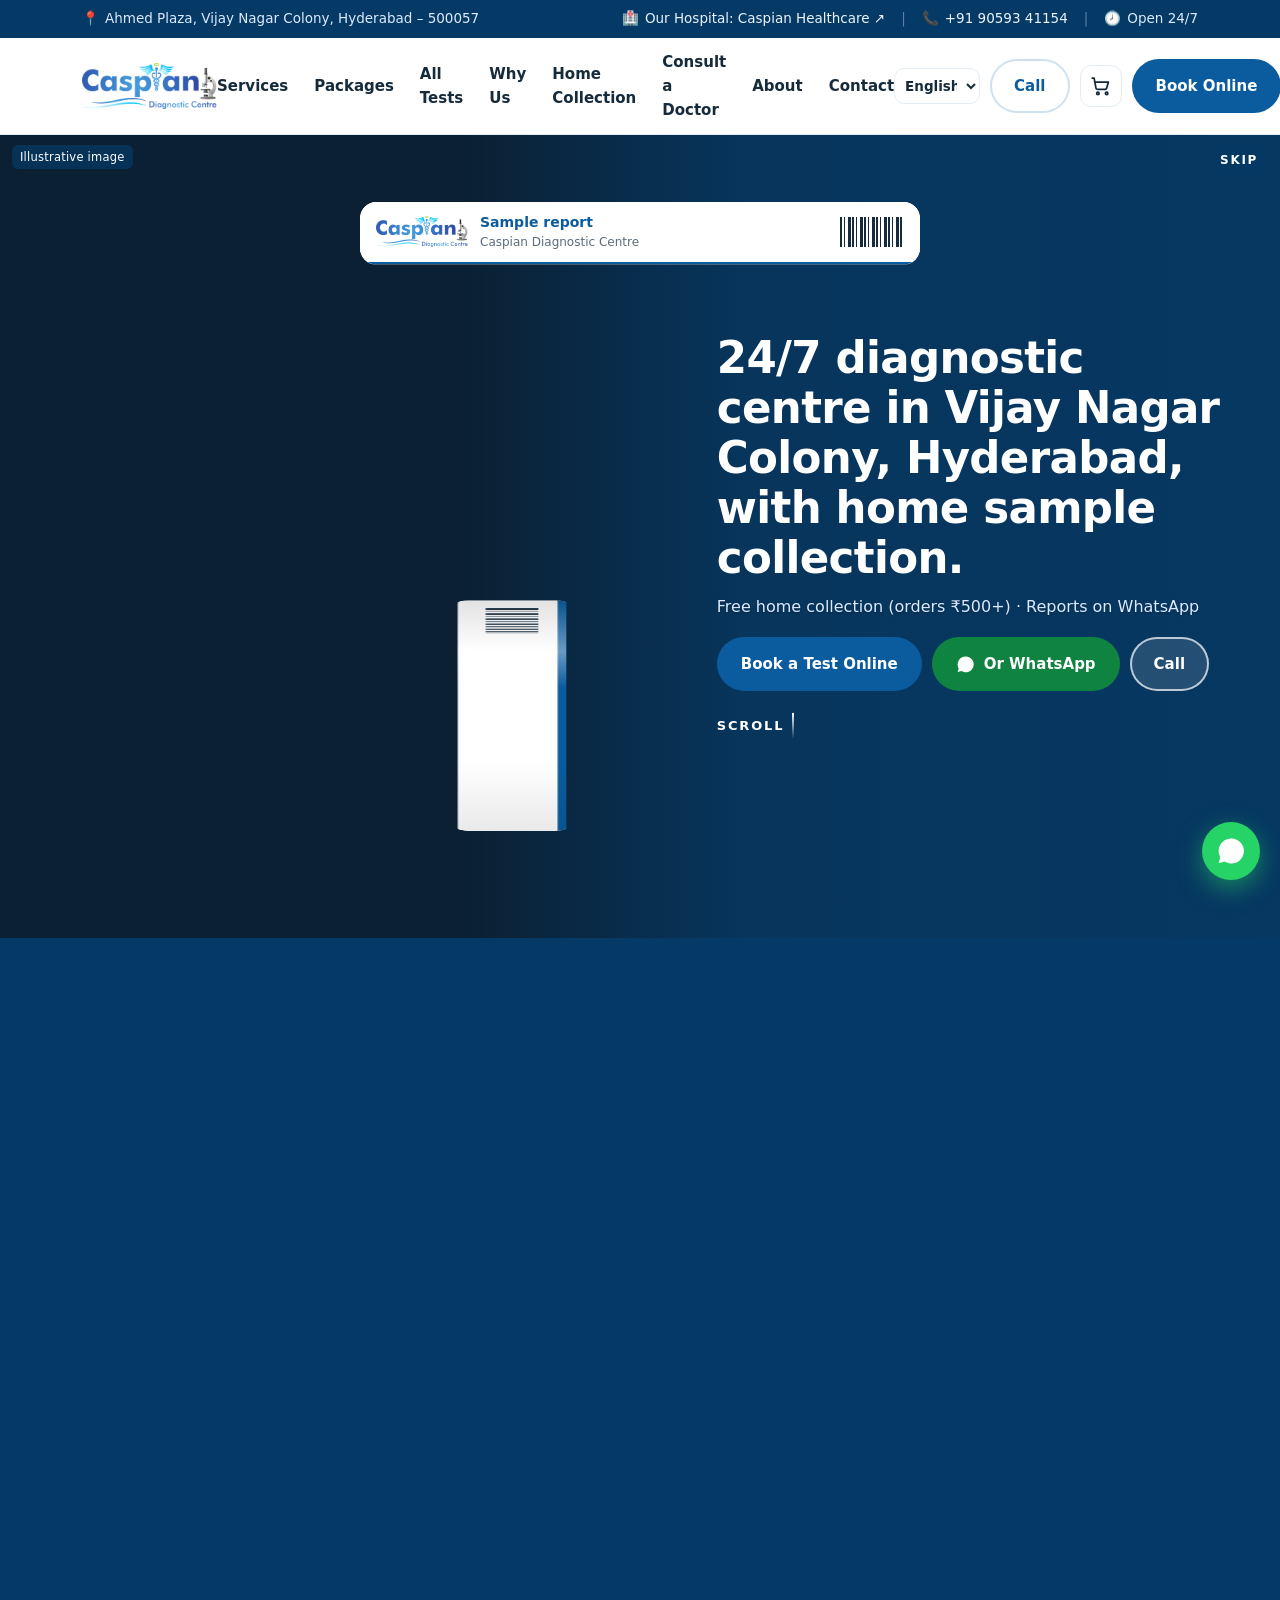
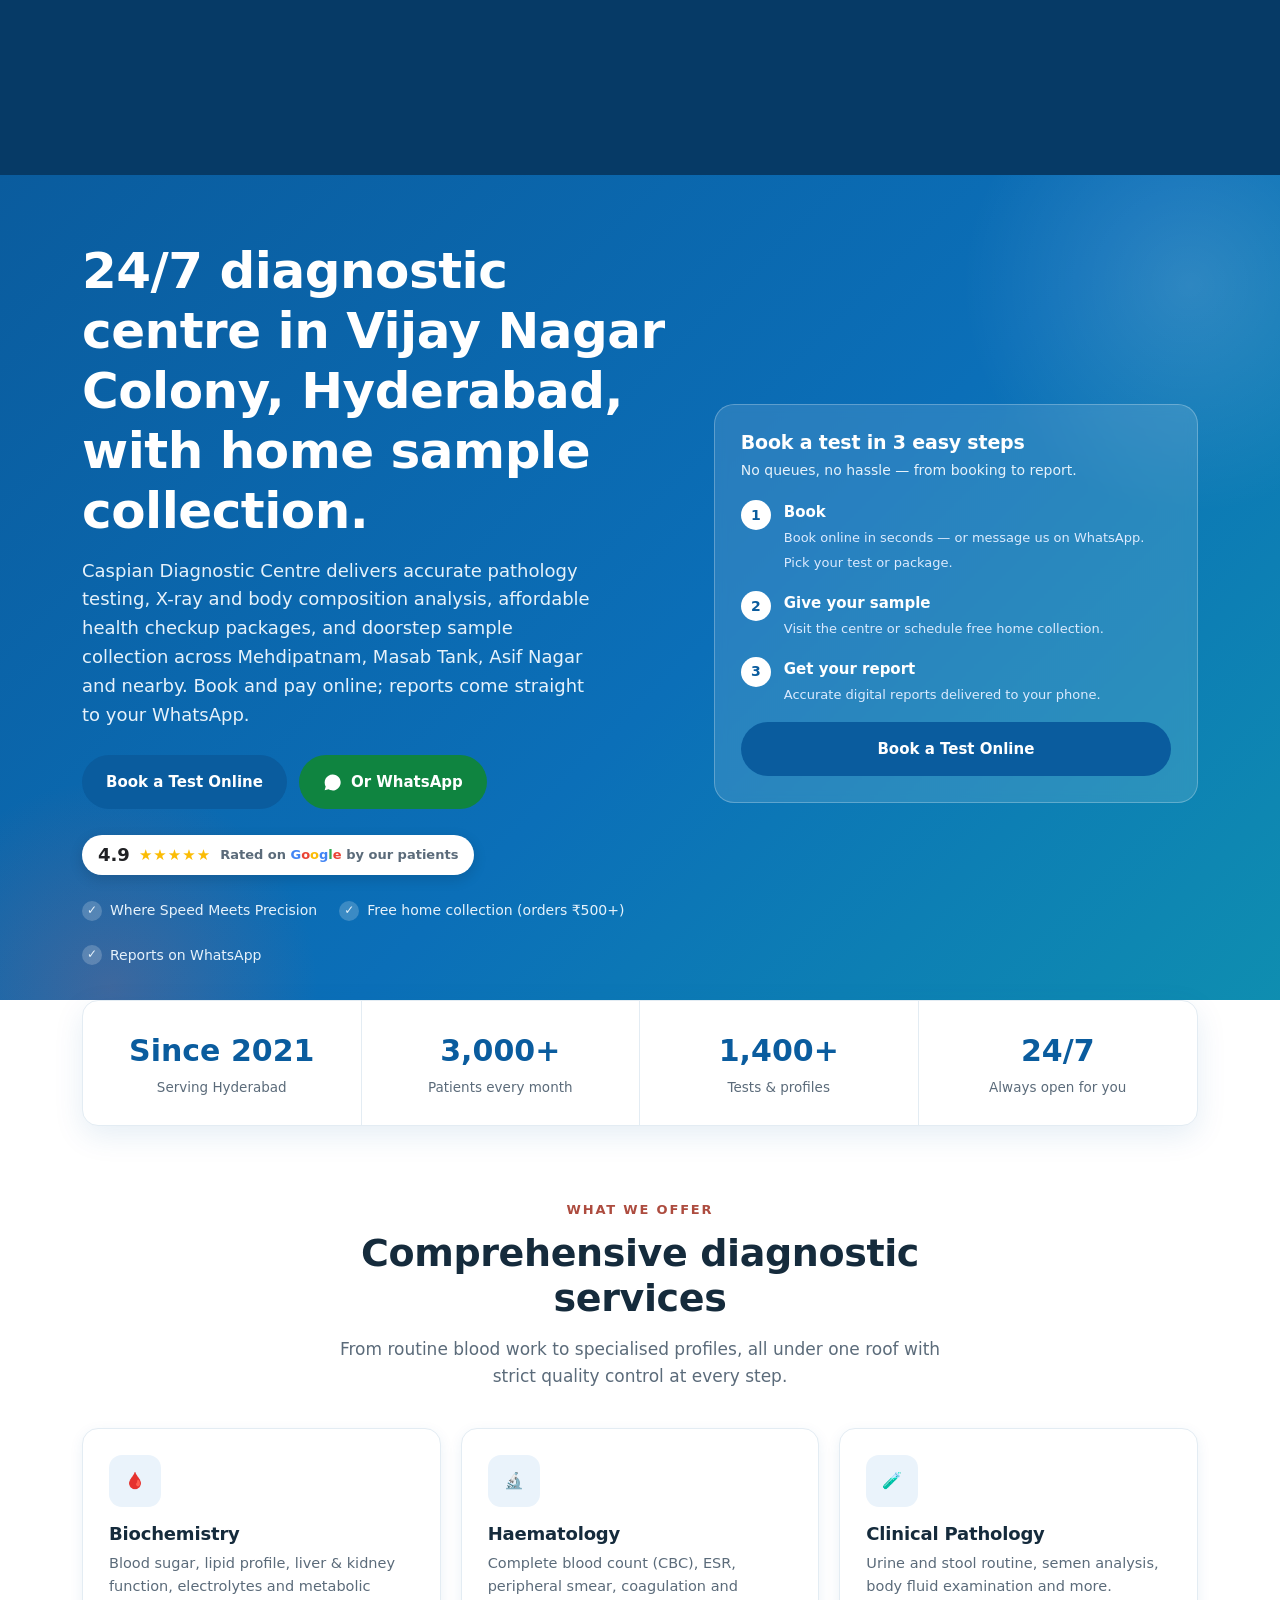
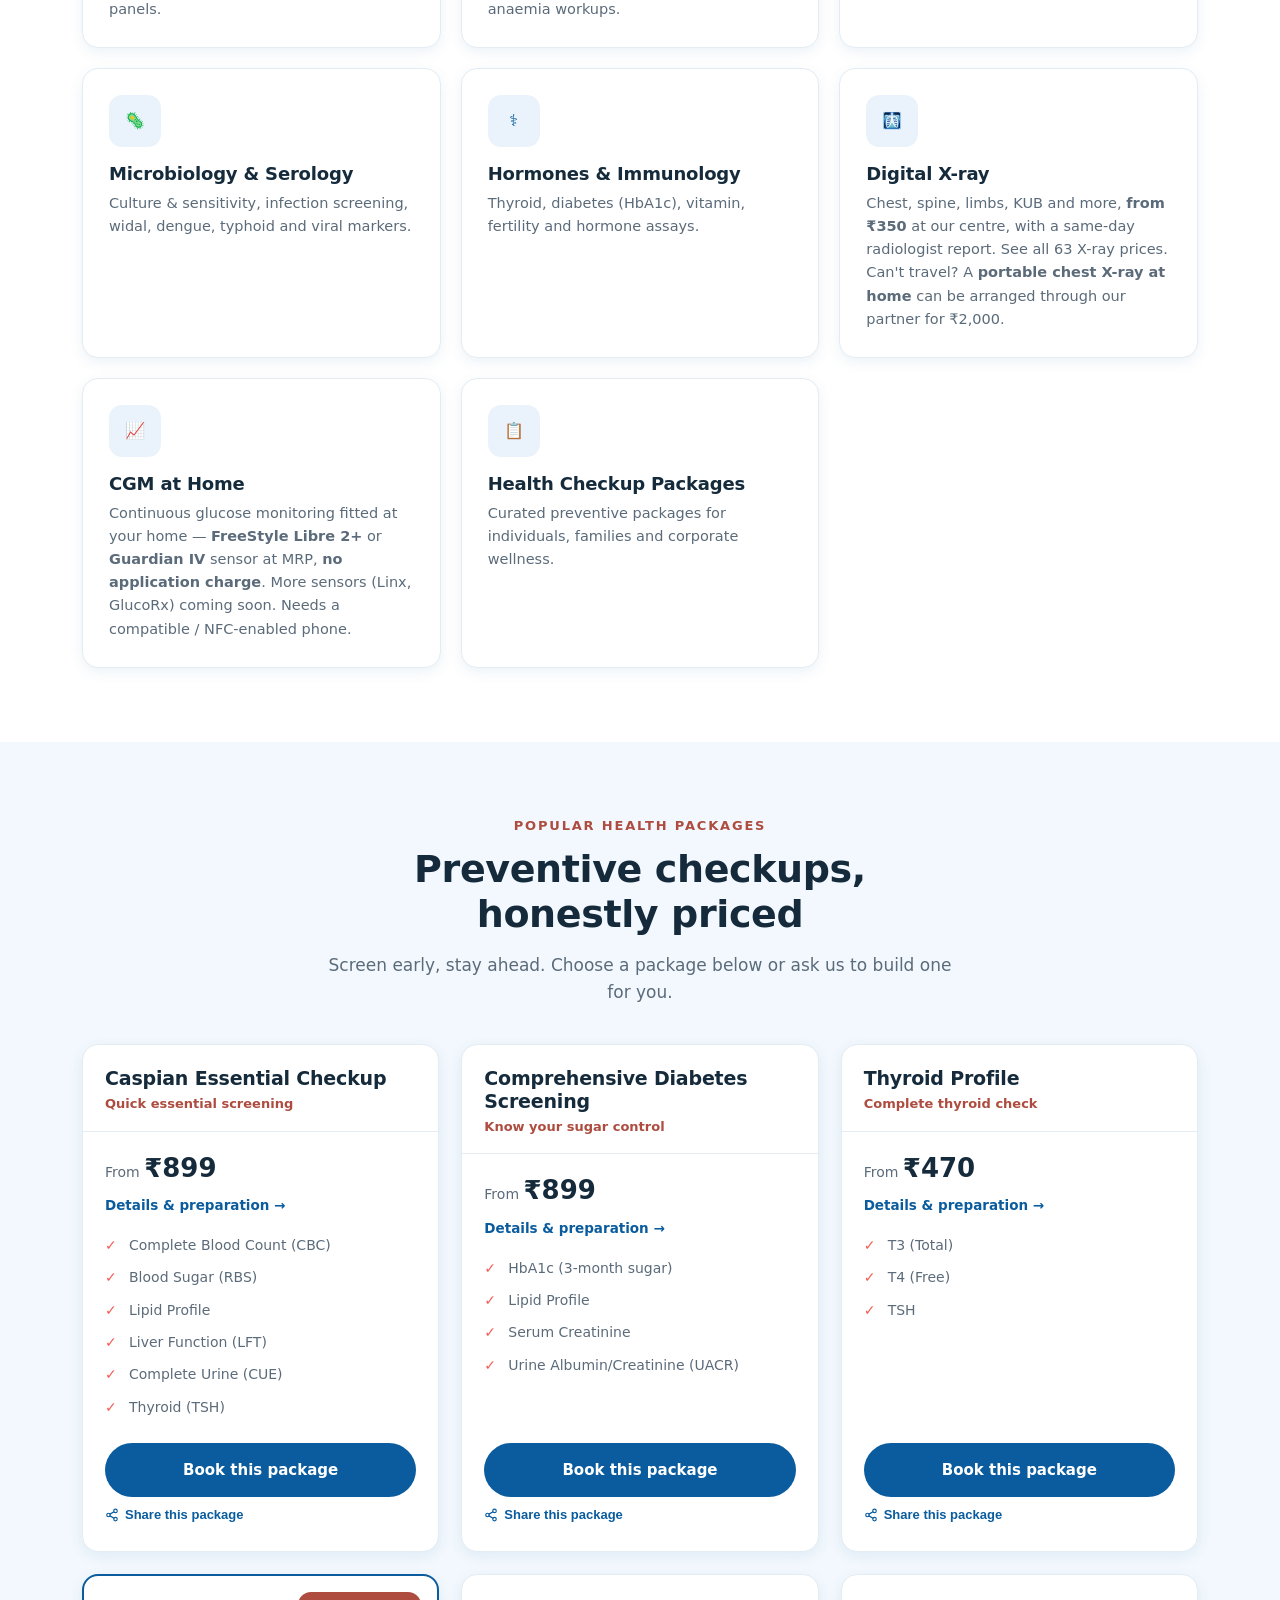
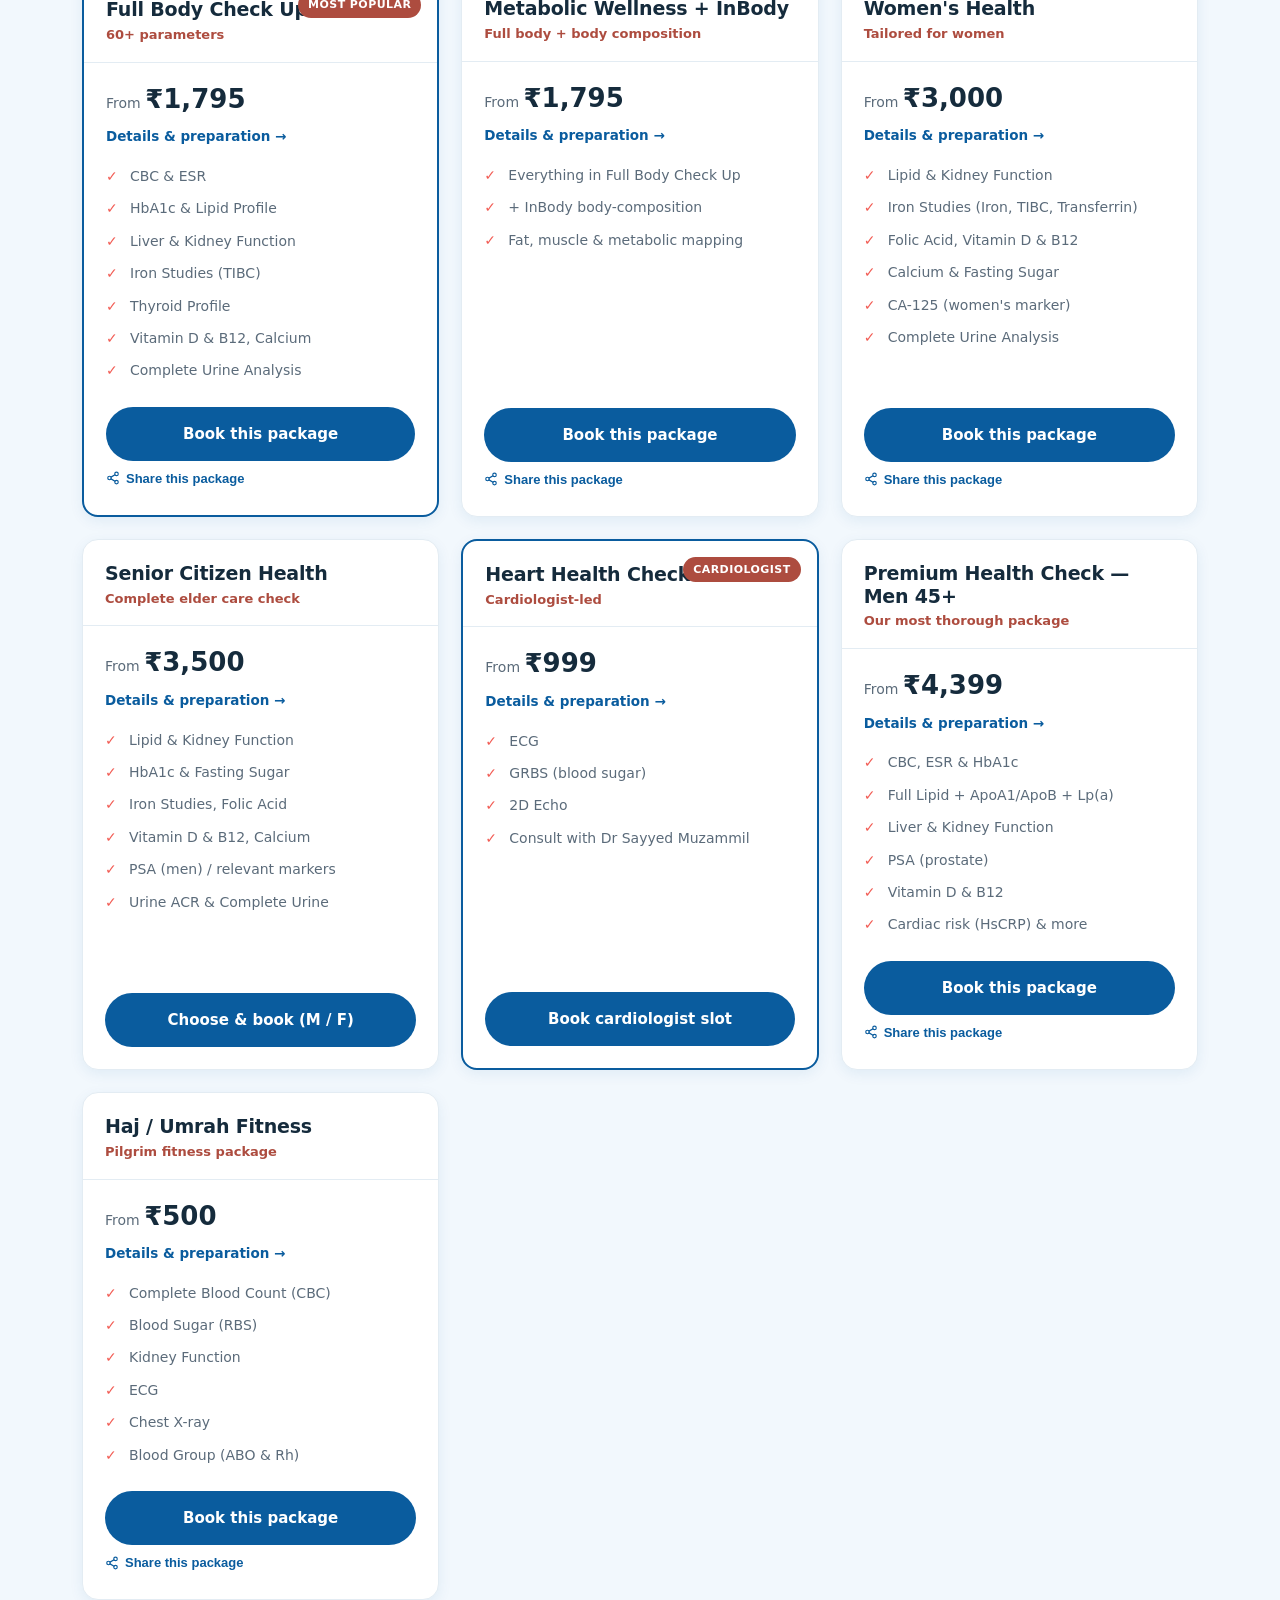
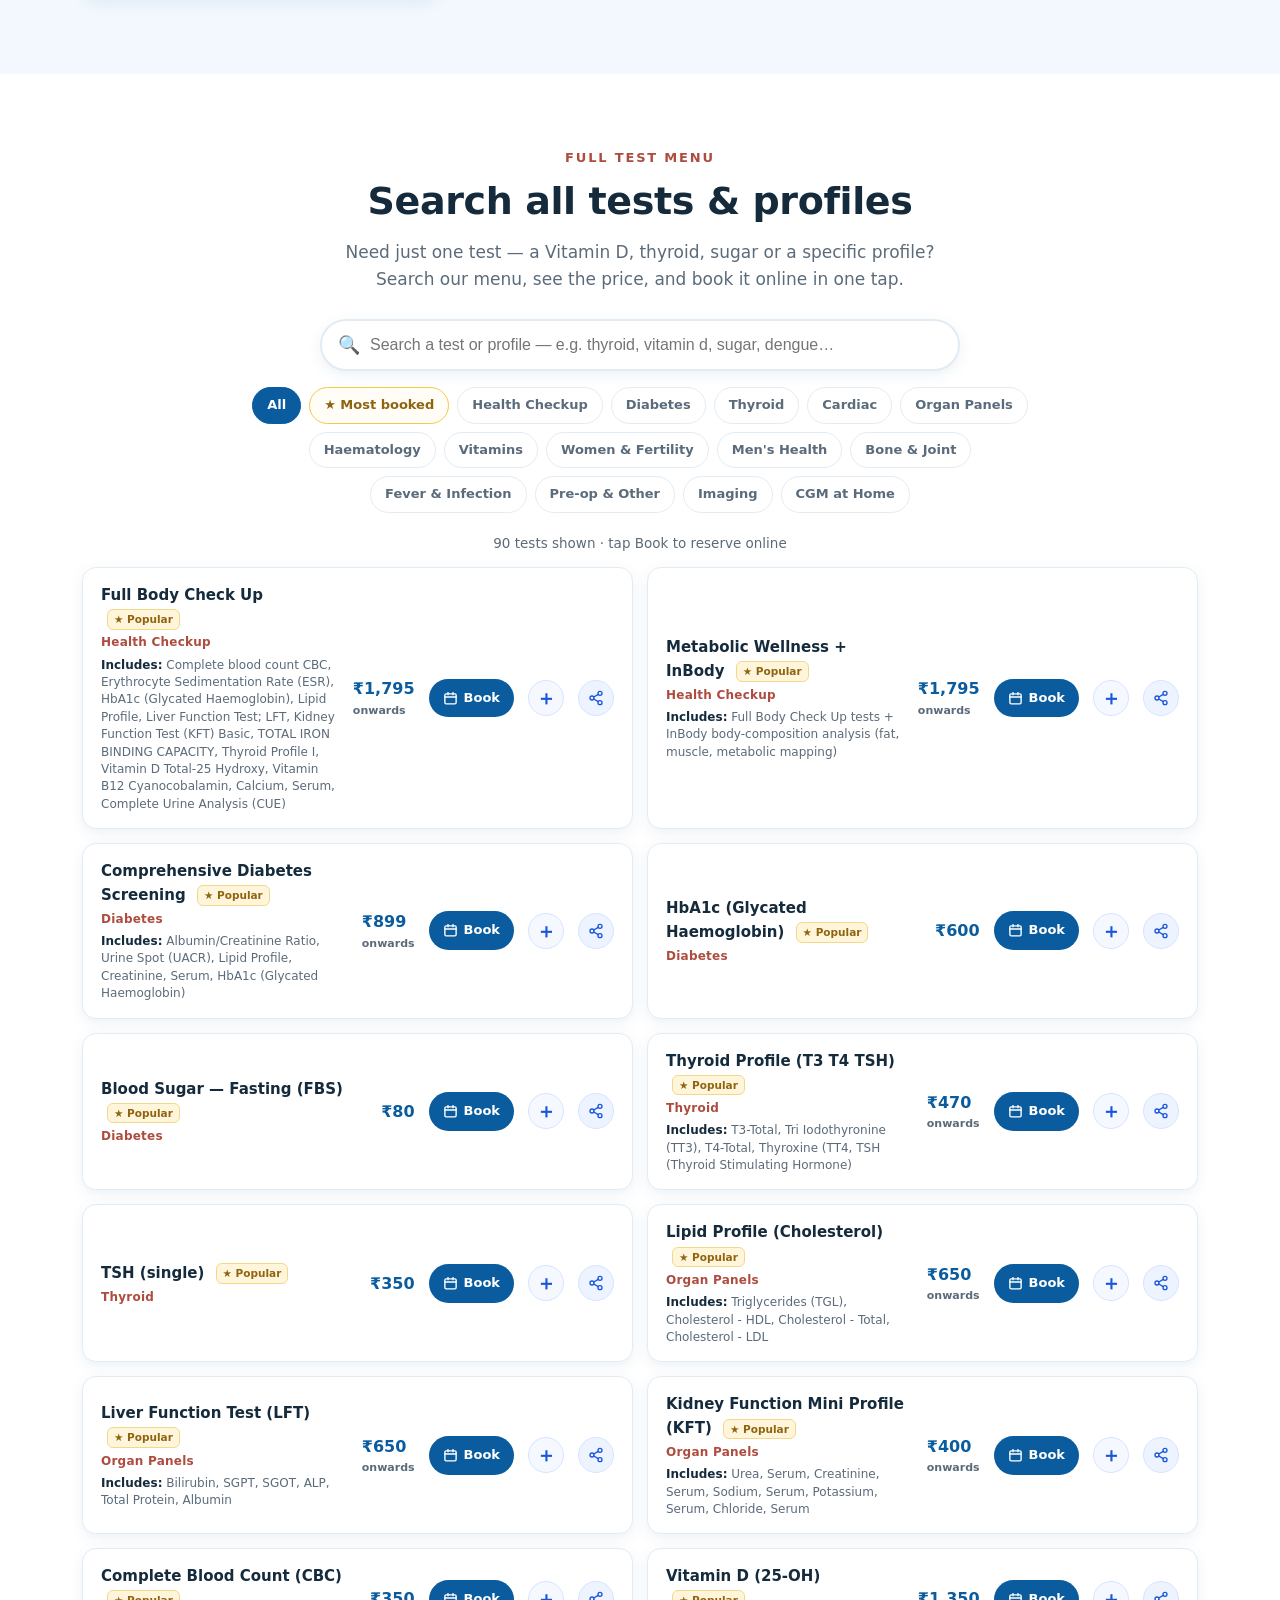
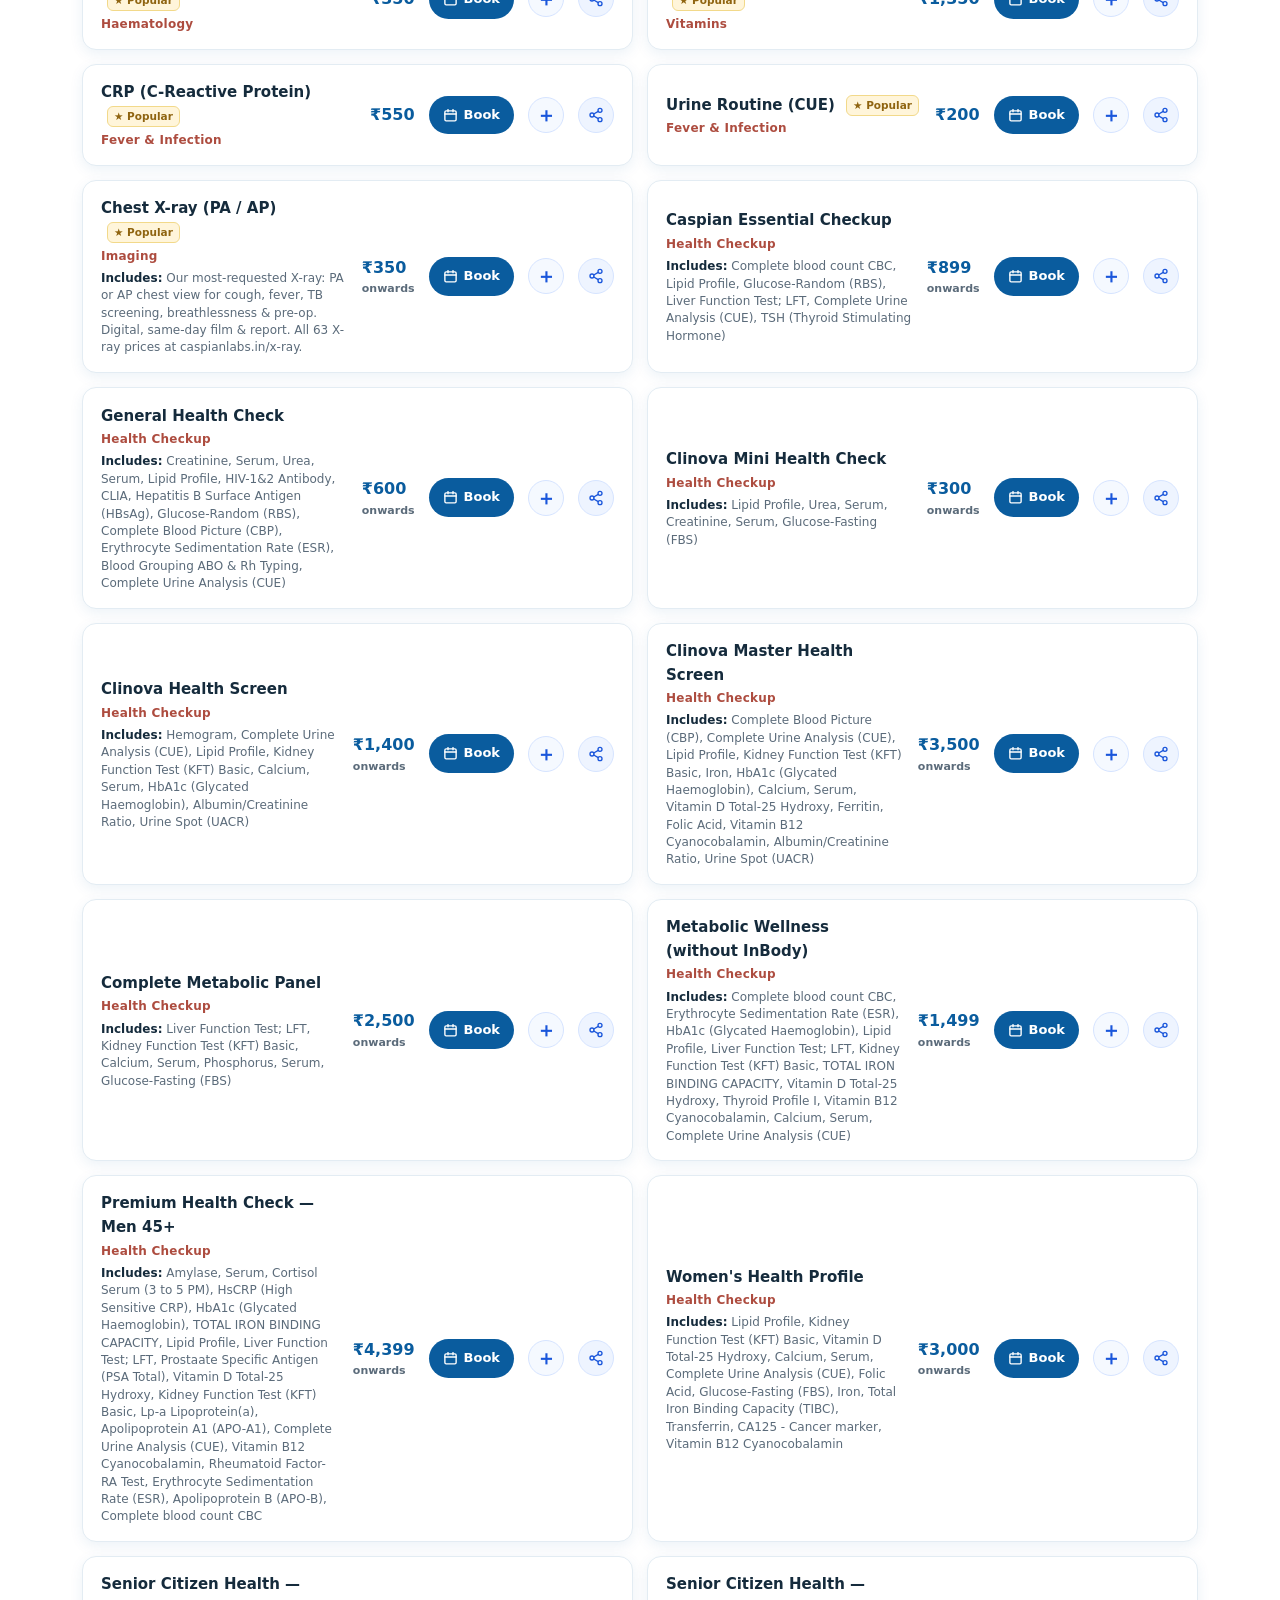
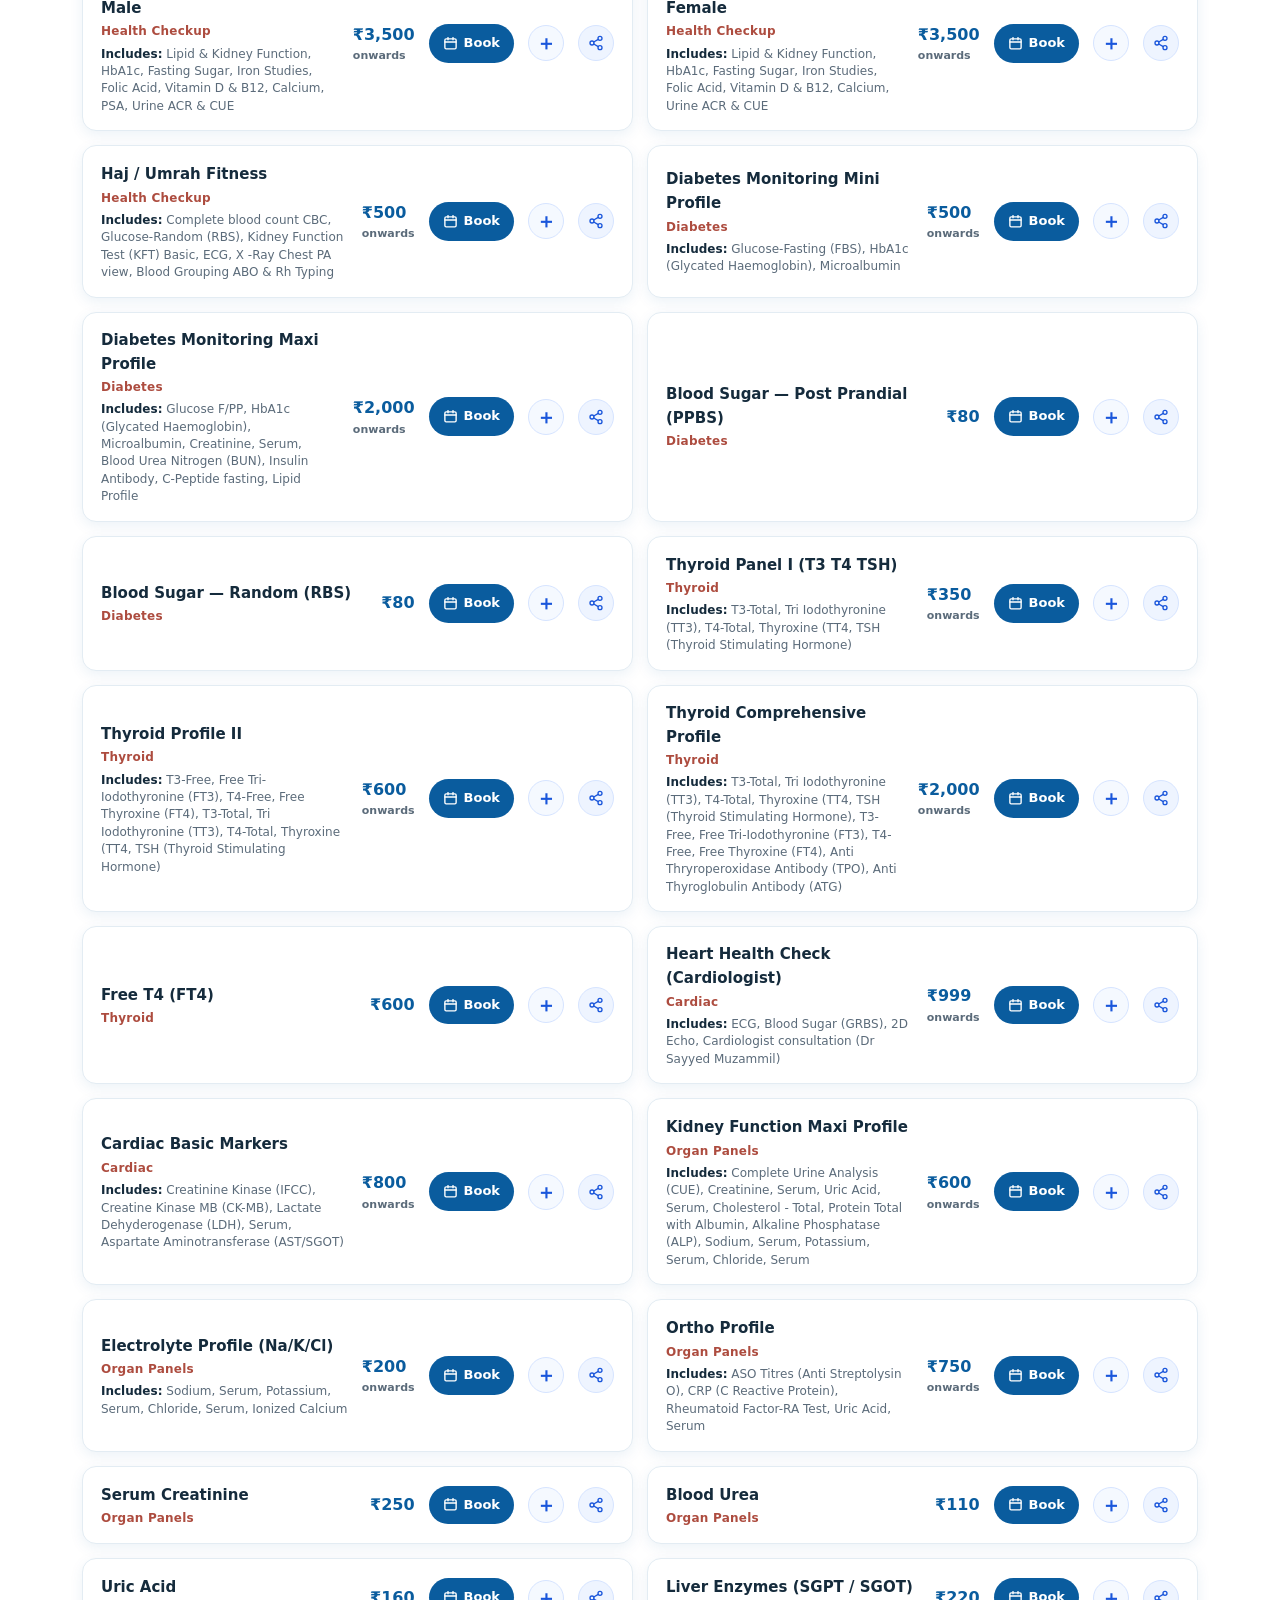
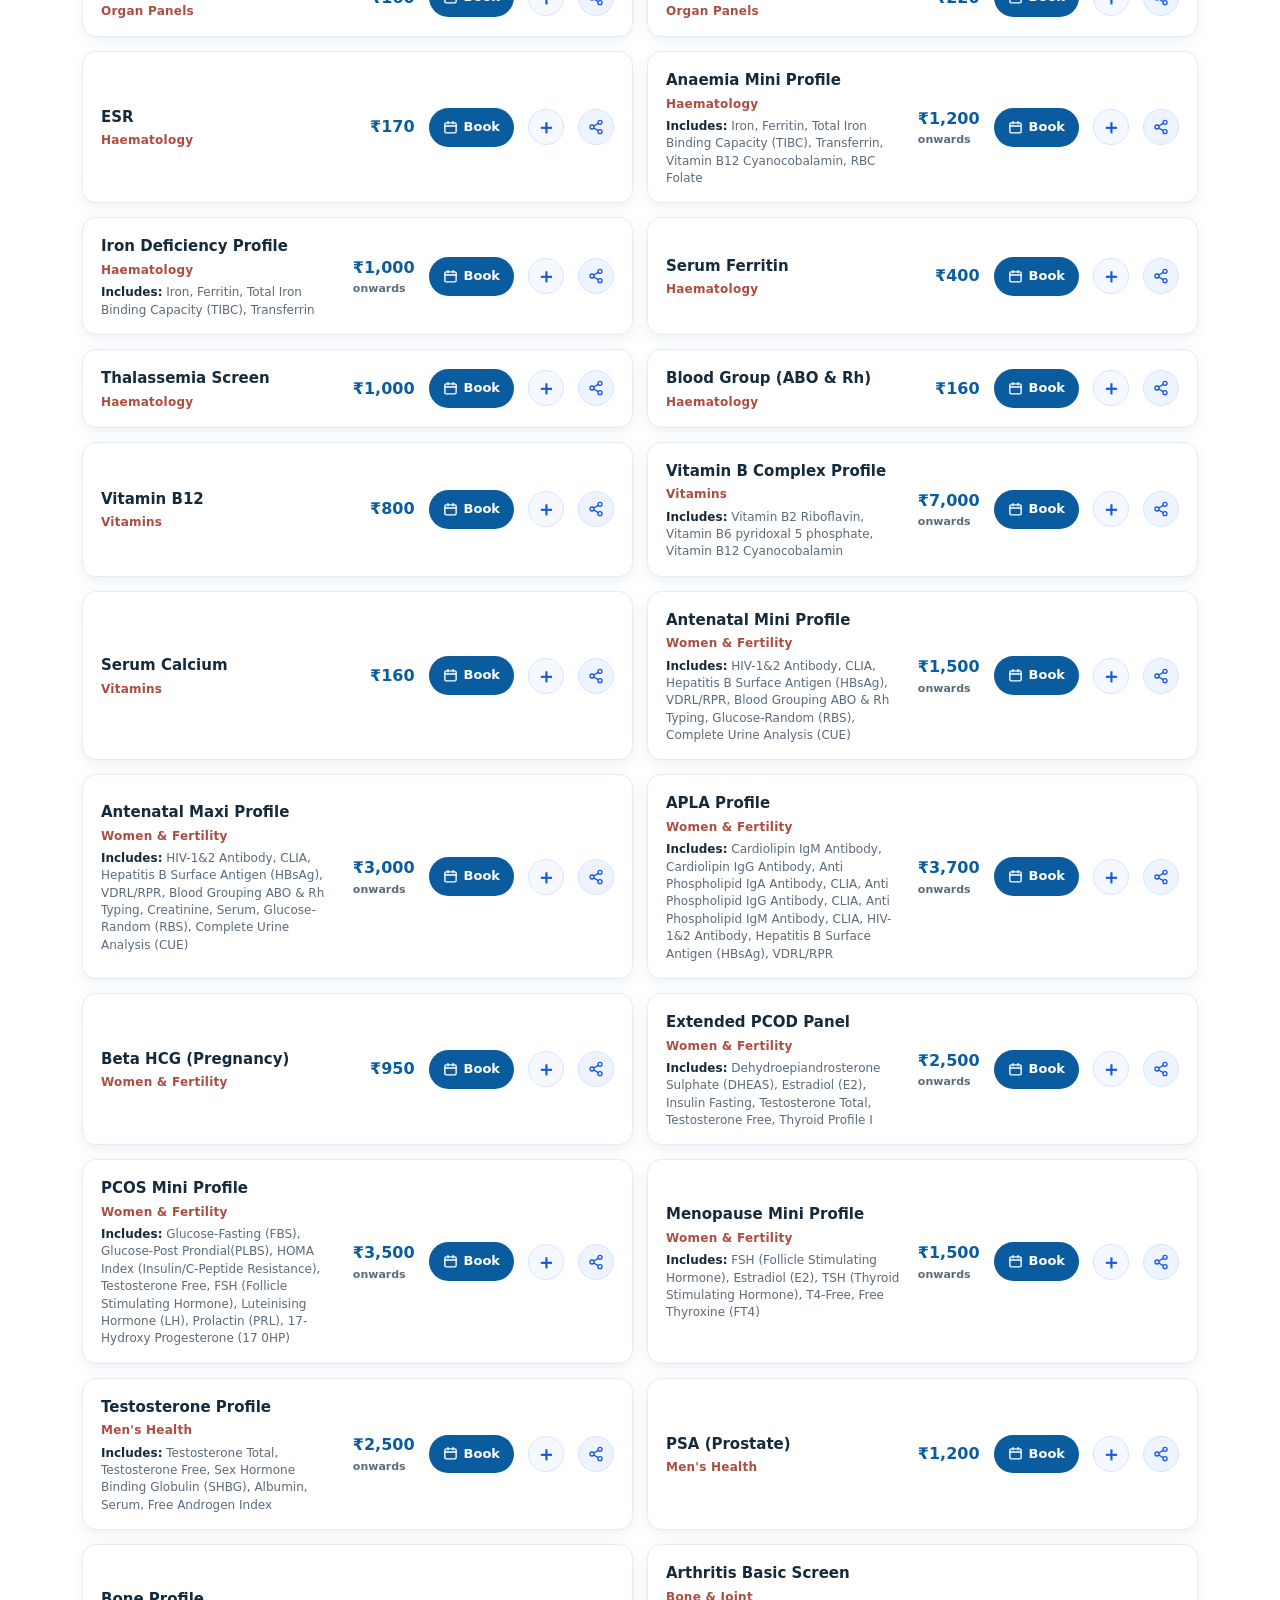
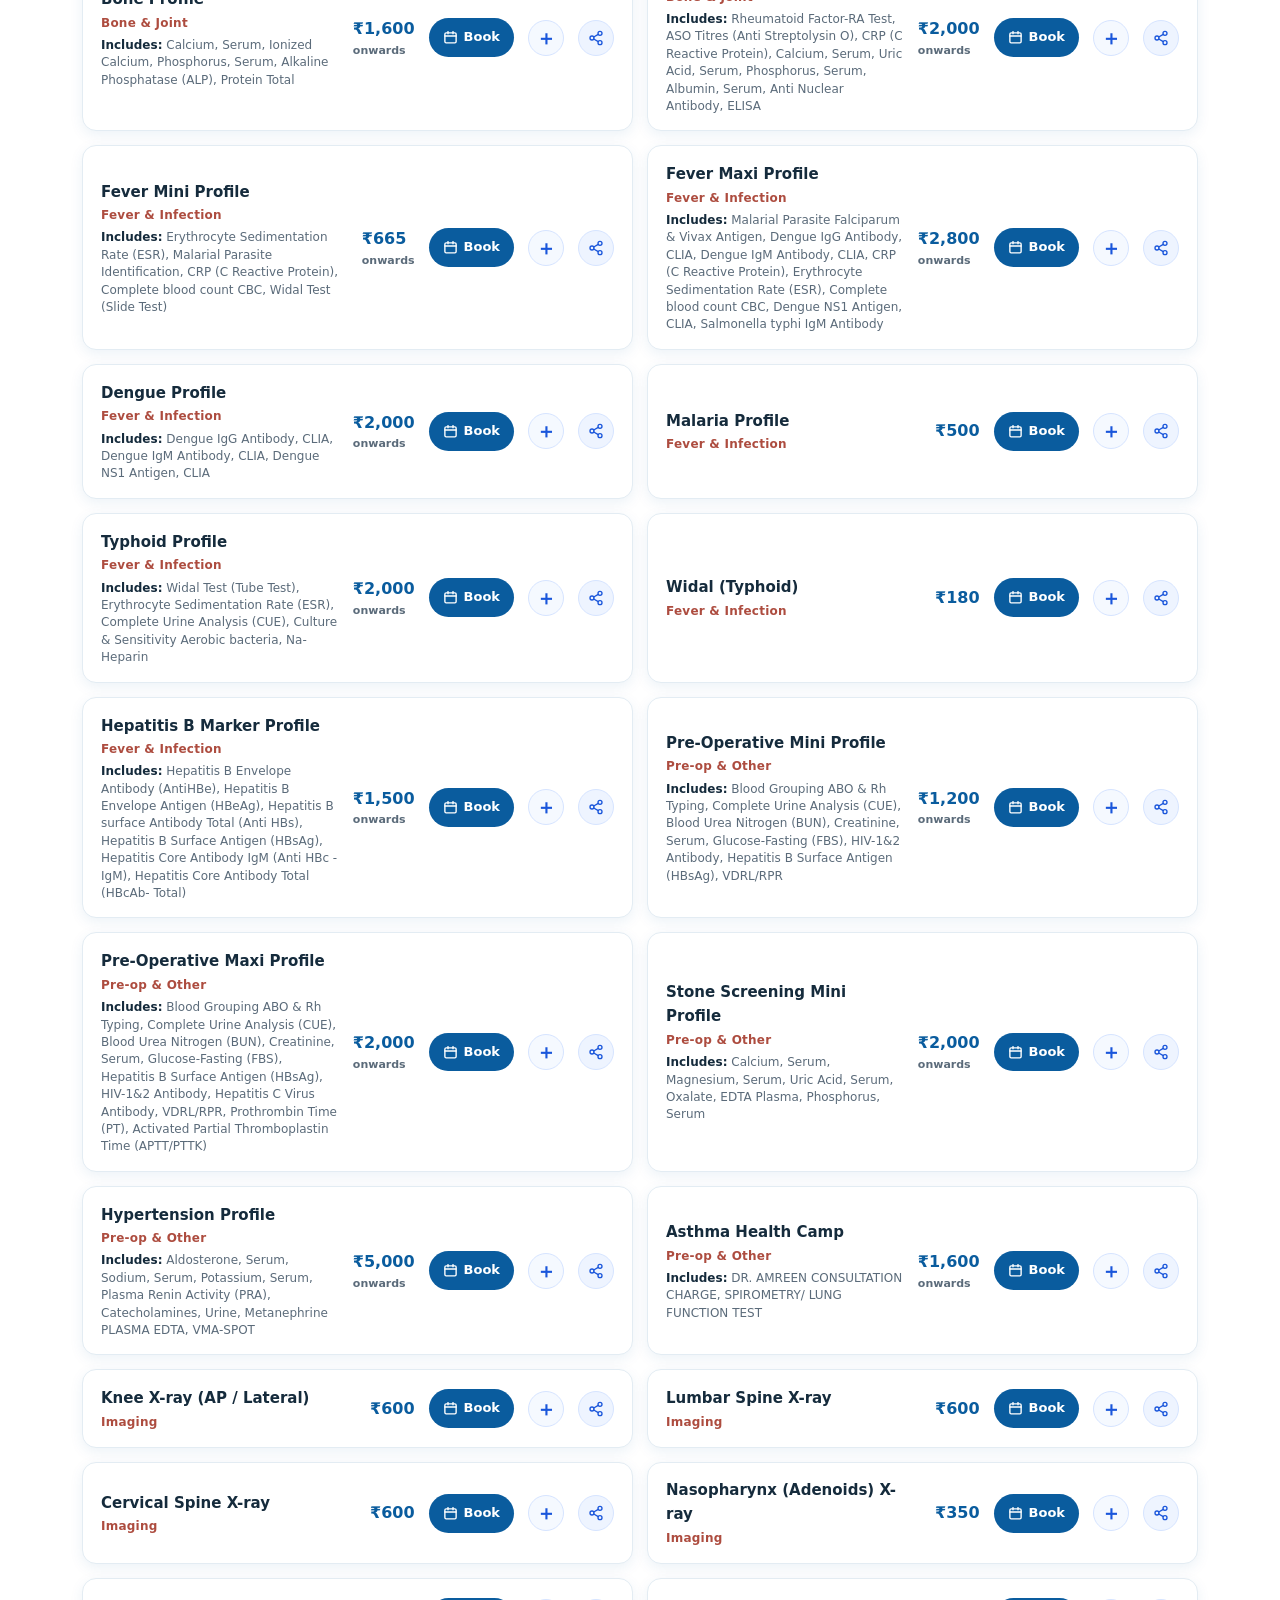
==== index.html @ f65ed5f7 "Save every form answer on the server (form safety net) Standing rule, 12 Nov 2026: every form, past," ====
<!DOCTYPE html>
<html lang="en">
<head>
<meta charset="UTF-8">
<meta name="viewport" content="width=device-width, initial-scale=1.0">
<link rel="preconnect" href="https://www.googletagmanager.com" crossorigin>
<link rel="preconnect" href="https://connect.facebook.net" crossorigin>
<link rel="preconnect" href="https://elfsightcdn.com" crossorigin>
<link rel="icon" type="image/webp" href="[data-uri]">
<link rel="apple-touch-icon" href="[data-uri]">
<title>Caspian Diagnostic Centre | 24/7 Lab, Vijay Nagar Colony, Hyderabad</title>
<meta name="description" content="24/7 diagnostic centre in Vijay Nagar Colony, Hyderabad (near Mehdipatnam, Masab Tank, Asif Nagar). Blood tests, X-ray, body composition analysis (BCA), health checkup packages from ₹899. Free home sample collection above ₹500. Book and pay online in 60 seconds.">
<style>
  :root{
    --blue:#0A5C9E; --blue-dark:#08487d; --blue-800:#063a66;
    --teal:#F25C54; --teal-dark:#ad4c3f;
    --ink:#152b3c; --muted:#5b6b7a; --line:#e3ecf3;
    --bg:#ffffff; --bg-soft:#f2f8fd; --bg-blue:#eaf3fb;
    --shadow:0 10px 30px rgba(10,92,158,.10); --shadow-sm:0 4px 14px rgba(10,92,158,.08);
    --radius:16px;
  }
  *{box-sizing:border-box;margin:0;padding:0}
  html{scroll-behavior:smooth;scroll-padding-top:84px;overflow-x:hidden}
  body{font-family:'Segoe UI',system-ui,-apple-system,Roboto,Helvetica,Arial,sans-serif;color:var(--ink);line-height:1.6;background:var(--bg);-webkit-font-smoothing:antialiased;overflow-x:hidden}
  h1,h2,h3{line-height:1.2;font-weight:700;letter-spacing:-.01em}
  a{color:inherit;text-decoration:none}
  img{max-width:100%}
  .wrap{max-width:1160px;margin:0 auto;padding:0 22px}
  .btn{display:inline-flex;align-items:center;gap:9px;font-weight:600;font-size:15px;padding:13px 22px;border-radius:999px;border:2px solid transparent;cursor:pointer;transition:.2s;white-space:nowrap}
  .btn-wa{background:#0f8440;color:#fff}
  .btn-wa:hover{background:#0d7237;transform:translateY(-1px)}
  .btn-primary{background:var(--blue);color:#fff}
  .btn-primary:hover{background:var(--blue-dark);transform:translateY(-1px)}
  .btn-ghost{background:transparent;color:var(--blue);border-color:#cfe1f1}
  .btn-ghost:hover{background:var(--bg-blue)}
  .btn-white{background:#fff;color:var(--blue)}
  .btn-white:hover{transform:translateY(-1px)}
  .sec{padding:74px 0}
  .sec-soft{background:var(--bg-soft)}
  .eyebrow{color:var(--teal-dark);font-weight:700;font-size:13px;letter-spacing:.14em;text-transform:uppercase;margin-bottom:10px}
  .sec h2{font-size:clamp(26px,3.4vw,38px);margin-bottom:14px}
  .lead{color:var(--muted);font-size:17px;max-width:640px}
  .center{text-align:center;margin:0 auto}

  /* top bar */
  .topbar{background:var(--blue-800);color:#dbeafe;font-size:13.5px}
  .topbar .wrap{display:flex;justify-content:space-between;align-items:center;gap:16px;padding:8px 22px;flex-wrap:wrap}
  .topbar a{color:#eaf3fb;font-weight:500}
  .topbar .ti{display:inline-flex;align-items:center;gap:6px}
  .topbar .sep{opacity:.4}

  /* nav */
  header.nav{position:sticky;top:0;z-index:50;background:rgba(255,255,255,.92);backdrop-filter:blur(10px);border-bottom:1px solid var(--line)}
  .nav .wrap{display:flex;align-items:center;justify-content:space-between;padding:12px 22px}
  .brand{display:flex;align-items:center;gap:11px}
  .brand .logo{width:42px;height:42px;flex:0 0 42px}
  .brand .bt{font-weight:800;font-size:19px;color:var(--blue);letter-spacing:-.02em;line-height:1}
  .brand .bs{font-size:11px;color:var(--muted);letter-spacing:.12em;text-transform:uppercase}
  nav.links{display:flex;align-items:center;gap:26px}
  nav.links a{font-weight:600;font-size:15px;color:var(--ink)}
  nav.links a:hover{color:var(--blue)}
  .nav-hosp{display:none}
  .nav-cta{display:flex;align-items:center;gap:10px}
  .nav-cart{position:relative;display:inline-flex;align-items:center;justify-content:center;width:42px;height:42px;border:1.5px solid var(--line);background:#fff;border-radius:11px;color:var(--ink);cursor:pointer;transition:.15s;flex:0 0 auto;padding:0}
  .nav-cart:hover{border-color:#cfe1f1;color:var(--blue)}
  .nav-cart .nc-badge{position:absolute;top:-7px;right:-7px;background:var(--blue);color:#fff;font-size:11px;font-weight:800;min-width:19px;height:19px;border-radius:999px;display:flex;align-items:center;justify-content:center;padding:0 5px;box-shadow:0 0 0 2px #fff}
  .nav-cart .nc-badge[hidden]{display:none}
  .nav-cart.bump{animation:ncbump .35s ease}
  @keyframes ncbump{0%{transform:scale(1)}40%{transform:scale(1.22)}100%{transform:scale(1)}}
  @media(max-width:640px){ .nav-cart{display:none} }
  .menu-btn{display:none;background:none;border:0;cursor:pointer;padding:6px}
  .menu-btn span{display:block;width:24px;height:2.5px;background:var(--ink);margin:5px 0;border-radius:2px;transition:.2s}

  /* hero */
  .hero{position:relative;background:linear-gradient(135deg,#0A5C9E 0%,#0b6fb8 55%,#0f8fb0 100%);color:#fff;overflow:hidden}
  .hero::after{content:"";position:absolute;right:-140px;top:-120px;width:460px;height:460px;background:radial-gradient(circle,rgba(255,255,255,.14),transparent 70%);border-radius:50%}
  .hero::before{content:"";position:absolute;left:-100px;bottom:-160px;width:420px;height:420px;background:radial-gradient(circle,rgba(242,92,84,.22),transparent 70%);border-radius:50%}
  .hero .wrap{position:relative;z-index:2;display:grid;grid-template-columns:1.1fr .9fr;gap:40px;align-items:center;padding-top:66px;padding-bottom:72px}
  .hero h1,.hero .hero-h1{font-size:clamp(30px,4.6vw,50px);margin-bottom:16px}
  .hero p.sub{font-size:18px;color:#e6f2fb;max-width:520px;margin-bottom:26px}
  .hero .cta{display:flex;gap:12px;flex-wrap:wrap;margin-bottom:26px}
  .hero .assure{display:flex;gap:22px;flex-wrap:wrap;font-size:14px;color:#e6f2fb}
  .hero .assure div{display:flex;align-items:center;gap:8px}
  .hero .tick{width:20px;height:20px;flex:0 0 20px;background:rgba(255,255,255,.2);border-radius:50%;display:grid;place-items:center;font-size:12px}
  .hero-card{background:rgba(255,255,255,.12);border:1px solid rgba(255,255,255,.25);border-radius:20px;padding:26px;backdrop-filter:blur(6px)}
  .hero-card h3,.hero-card .hc-title{font-size:19px;margin-bottom:6px;font-weight:800}
  .hero-card p{font-size:14px;color:#e6f2fb;margin-bottom:18px}
  .hero-card .step{display:flex;gap:13px;align-items:flex-start;margin-bottom:16px}
  .hero-card .num{width:30px;height:30px;flex:0 0 30px;background:#fff;color:var(--blue);border-radius:50%;display:grid;place-items:center;font-weight:800;font-size:14px}
  .hero-card .step b{display:block;font-size:15px}
  .hero-card .step span{font-size:13px;color:#dbeafe}

  /* stats */
  .stats{background:#fff;margin-top:-38px;position:relative;z-index:5}
  .stats .grid{background:#fff;border:1px solid var(--line);border-radius:var(--radius);box-shadow:var(--shadow);display:grid;grid-template-columns:repeat(4,1fr);overflow:hidden}
  .stats .cell{padding:26px 20px;text-align:center;border-right:1px solid var(--line)}
  .stats .cell:last-child{border-right:0}
  .stats .n{font-size:30px;font-weight:800;color:var(--blue)}
  .stats .l{font-size:13.5px;color:var(--muted);margin-top:2px}

  /* services */
  .cards{display:grid;grid-template-columns:repeat(3,1fr);gap:20px;margin-top:38px}
  .card{background:#fff;border:1px solid var(--line);border-radius:var(--radius);padding:26px;transition:.2s;box-shadow:var(--shadow-sm)}
  .card:hover{transform:translateY(-4px);box-shadow:var(--shadow);border-color:#cfe1f1}
  .card .ic{width:52px;height:52px;border-radius:13px;background:var(--bg-blue);color:var(--blue);display:grid;place-items:center;margin-bottom:16px}
  .card h3{font-size:18px;margin-bottom:7px}
  .card p{font-size:14.5px;color:var(--muted)}

  /* packages */
  .pkgs{display:grid;grid-template-columns:repeat(3,1fr);gap:22px;margin-top:38px}
  .pkg{background:#fff;border:1px solid var(--line);border-radius:var(--radius);overflow:hidden;display:flex;flex-direction:column;box-shadow:var(--shadow-sm);transition:.2s}
  .pkg:hover{transform:translateY(-4px);box-shadow:var(--shadow)}
  .pkg.feat{border:2px solid var(--blue)}
  .pkg .top{padding:22px 22px 16px;border-bottom:1px solid var(--line);position:relative}
  .pkg .tag{position:absolute;top:16px;right:16px;background:var(--teal-dark);color:#fff;font-size:11px;font-weight:700;padding:4px 10px;border-radius:999px;letter-spacing:.04em}
  .pkg h3{font-size:19px;margin-bottom:4px}
  .pkg .cnt{font-size:13px;color:var(--teal-dark);font-weight:600}
  .pkg .price{padding:16px 22px 6px;font-size:14px;color:var(--muted)}
  .pkg .price b{font-size:26px;color:var(--ink);font-weight:800}
  .pkg .more{padding:0 22px 4px;font-size:13.5px}
  .pkg .more a{color:var(--blue);font-weight:600;text-decoration:none}
  .pkg .more a:hover{text-decoration:underline}
  .pkg ul{list-style:none;padding:8px 22px 20px;flex:1}
  .pkg li{font-size:14px;color:var(--muted);padding:5px 0 5px 24px;position:relative}
  .pkg li::before{content:"✓";position:absolute;left:0;color:var(--teal);font-weight:800}
  .pkg .act{padding:0 22px 22px}
  .pkg .act .btn{width:100%;justify-content:center}

  /* all tests directory */
  .dir-search{max-width:640px;margin:26px auto 8px;position:relative}
  .dir-search input{width:100%;font-size:16px;padding:15px 18px 15px 48px;border:2px solid var(--line);border-radius:999px;background:#fff;color:var(--ink);outline:none;transition:.2s;box-shadow:var(--shadow-sm)}
  .dir-search input:focus{border-color:var(--blue)}
  .dir-search .si{position:absolute;left:18px;top:50%;transform:translateY(-50%);color:var(--muted);font-size:18px}
  .dir-chips{display:flex;flex-wrap:wrap;gap:8px;justify-content:center;margin:16px auto 0;max-width:820px}
  .dir-chip{background:#fff;border:1.5px solid var(--line);color:var(--muted);font-size:13px;font-weight:600;padding:7px 14px;border-radius:999px;cursor:pointer;transition:.15s}
  .dir-chip:hover{border-color:#cfe1f1;color:var(--blue)}
  .dir-chip.on{background:var(--blue);border-color:var(--blue);color:#fff}
  .dir-chip-pop{border-color:#f6c945;color:#8f6410;background:#fffdf5}
  .dir-chip-pop.on{background:#f6b21b;border-color:#f6b21b;color:#3a2a00}
  .ti-pop{display:inline-block;font-size:10.5px;font-weight:800;color:#8f6410;background:#fff5da;border:1px solid #f2d98a;border-radius:6px;padding:1px 6px;margin-left:6px;vertical-align:middle;white-space:nowrap}
  .dir-count{text-align:center;color:var(--muted);font-size:13.5px;margin:20px 0 6px}
  .dir-list{display:grid;grid-template-columns:repeat(2,1fr);gap:14px;margin-top:12px}
  .titem{display:flex;align-items:center;gap:14px;background:#fff;border:1px solid var(--line);border-radius:14px;padding:15px 18px;box-shadow:var(--shadow-sm);transition:.15s}
  .titem:hover{border-color:#cfe1f1;transform:translateY(-2px)}
  .titem .ti-main{flex:1;min-width:0}
  .titem .ti-name{font-weight:700;font-size:15px;color:var(--ink);cursor:pointer;display:inline-block}
  .titem .ti-name:hover{color:var(--blue);text-decoration:underline;text-underline-offset:2px}
  .titem .ti-cat{font-size:12px;color:var(--teal-dark);font-weight:600;letter-spacing:.02em;margin-top:2px}
  .titem .ti-inc{font-size:12px;color:var(--muted);margin-top:4px;line-height:1.45}
  .titem .ti-inc b{color:var(--ink);font-weight:600}
  .dir-hit{background:#fff6d6;border-radius:3px;padding:0 2px;font-weight:700;color:#8a6d1b}
  .titem .ti-price{font-weight:800;font-size:16px;color:var(--blue);white-space:nowrap}
  .titem .ti-price small{display:block;font-weight:600;font-size:11px;color:var(--muted)}
  .titem .ti-ask{font-size:12.5px;color:var(--muted);font-weight:600;white-space:nowrap}
  .titem .ti-book{flex:0 0 auto;background:var(--blue);color:#fff;font-weight:700;font-size:13px;padding:9px 14px;border-radius:999px;display:inline-flex;align-items:center;gap:6px;white-space:nowrap;transition:.15s}
  .titem .ti-book:hover{background:#1447b8}
  a:focus-visible,button:focus-visible,input:focus-visible,select:focus-visible,textarea:focus-visible,.dir-chip:focus-visible,.bk-mode:focus-visible,.ti-share:focus-visible{outline:2px solid #1a56db;outline-offset:2px;border-radius:6px}
  .ti-share{flex:0 0 auto;background:#eef4ff;border:1px solid #d6e4ff;color:#1a56db;width:36px;height:36px;border-radius:50%;display:inline-grid;place-items:center;cursor:pointer;transition:.15s;padding:0}
  .ti-share:hover{background:#dbe8ff}
  .pkg .act .pkg-share{margin-top:10px;background:none;border:0;color:var(--blue);font-weight:600;font-size:13px;cursor:pointer;display:inline-flex;align-items:center;gap:6px}
  .pkg .act .pkg-share:hover{text-decoration:underline}
  /* share popover */
  #sharePop{position:absolute;z-index:9998;background:#fff;border:1px solid var(--line);border-radius:12px;box-shadow:0 12px 34px rgba(15,23,42,.2);padding:6px;display:none;min-width:180px}
  #sharePop.on{display:block}
  #sharePop .sp-title{font-size:11.5px;font-weight:700;color:var(--muted);padding:6px 10px 4px}
  #sharePop button{display:flex;align-items:center;gap:10px;width:100%;background:none;border:0;padding:10px 10px;border-radius:8px;font-size:14px;color:#0f2444;cursor:pointer;text-align:left;font-family:inherit}
  #sharePop button:hover{background:#f1f5f9}
  #toast{position:fixed;left:50%;bottom:88px;transform:translateX(-50%) translateY(20px);background:#0f2444;color:#fff;font-size:14px;font-weight:600;padding:11px 20px;border-radius:999px;box-shadow:0 8px 24px rgba(0,0,0,.25);opacity:0;pointer-events:none;transition:.25s;z-index:10000}
  @media(max-width:640px){ #toast{bottom:150px} }
  #toast.on{opacity:1;transform:translateX(-50%) translateY(0)}
  .dir-empty{text-align:center;color:var(--muted);padding:34px 0;font-size:15px}
  .dir-portal{background:var(--bg-blue);border:1px dashed #bcdcf5;color:var(--blue-dark);border-radius:14px;padding:14px 18px;margin:22px auto 0;max-width:760px;text-align:center;font-size:13.5px}
  .dir-more-head{margin:26px 0 12px;padding-top:20px;border-top:1px dashed var(--line);font-size:13.5px;color:var(--muted)}
  .dir-more-head b{color:var(--blue-dark)}
  .titem.cat-item .ti-price{font-size:13px;color:var(--muted);font-weight:600}
  @media(max-width:640px){.dir-list{grid-template-columns:1fr}.titem .ti-book span{display:none}}

  /* why / features */
  .feat-grid{display:grid;grid-template-columns:repeat(2,1fr);gap:26px;margin-top:36px}
  .frow{display:flex;gap:16px;align-items:flex-start}
  .frow .ic{width:46px;height:46px;flex:0 0 46px;border-radius:12px;background:var(--bg-blue);color:var(--blue);display:grid;place-items:center}
  .frow h3{font-size:17px;margin-bottom:3px}
  .frow p{font-size:14.5px;color:var(--muted)}

  /* home collection band */
  .band{background:linear-gradient(120deg,var(--blue) 0%,var(--teal-dark) 130%);color:#fff;border-radius:22px;padding:44px;display:grid;grid-template-columns:1.4fr auto;gap:30px;align-items:center}
  .band h2{color:#fff;font-size:clamp(24px,3vw,32px);margin-bottom:10px}
  .band p{color:#e6f2fb;max-width:560px}
  .band .act{display:flex;gap:12px;flex-wrap:wrap}

  /* about */
  .about-grid{display:grid;grid-template-columns:1fr 1fr;gap:44px;align-items:center}
  .about-grid .imgbox{background:linear-gradient(135deg,#eaf3fb,#e5f6f3);border:1px solid var(--line);border-radius:var(--radius);min-height:320px;display:grid;place-items:center;text-align:center;padding:30px;color:var(--blue)}
  .about p{color:var(--muted);margin-bottom:14px}
  .chips{display:flex;flex-wrap:wrap;gap:10px;margin-top:8px}
  .chip{background:var(--bg-blue);color:var(--blue-dark);font-size:13px;font-weight:600;padding:7px 14px;border-radius:999px}

  /* contact */
  .contact-grid{display:grid;grid-template-columns:1fr 1fr;gap:34px}
  .cbox{background:#fff;border:1px solid var(--line);border-radius:var(--radius);padding:14px;box-shadow:var(--shadow-sm)}
  .cbox iframe{width:100%;height:340px;border:0;border-radius:12px;display:block}
  .cinfo .row{display:flex;gap:15px;align-items:flex-start;margin-bottom:22px}
  .cinfo .ic{width:46px;height:46px;flex:0 0 46px;border-radius:12px;background:var(--bg-blue);color:var(--blue);display:grid;place-items:center}
  .cinfo .row b{display:block;font-size:16px;margin-bottom:2px}
  .cinfo .row span,.cinfo .row a{font-size:14.5px;color:var(--muted)}
  .cinfo .row a:hover{color:var(--blue)}

  /* footer */
  footer{background:var(--blue-800);color:#cde2f2;padding:52px 0 24px;font-size:14.5px}
  footer .cols{display:grid;grid-template-columns:1.4fr 1fr 1fr;gap:34px;margin-bottom:34px}
  footer h4,footer h3{color:#fff;font-size:16px;margin-bottom:14px}
  footer a{color:#cde2f2;display:block;padding:4px 0}
  footer a:hover{color:#fff}
  footer .fbrand{display:flex;align-items:center;gap:10px;margin-bottom:12px}
  footer .fbrand .bt{color:#fff;font-weight:800;font-size:18px}
  footer .bottom{border-top:1px solid rgba(255,255,255,.15);padding-top:18px;display:flex;justify-content:space-between;flex-wrap:wrap;gap:10px;font-size:13px;color:#a9c8e0}

  /* floating whatsapp */
  .fab{position:fixed;right:20px;bottom:20px;z-index:60;background:#25D366;color:#fff;width:58px;height:58px;border-radius:50%;display:grid;place-items:center;box-shadow:0 8px 24px rgba(37,211,102,.5);transition:.2s}
  .fab:hover{transform:scale(1.08)}

  .note{background:#fff8e6;border:1px dashed #e8c65a;color:#8a6d1b;font-size:13.5px;border-radius:12px;padding:12px 16px;margin-top:22px}
  .note b{color:#6b520f}

  @media(max-width:900px){
    .hero .wrap{grid-template-columns:1fr;gap:28px}
    .about-grid,.contact-grid,.band{grid-template-columns:1fr}
    .band{text-align:left;padding:30px}
    .cards,.pkgs{grid-template-columns:repeat(2,1fr)}
    .feat-grid{grid-template-columns:1fr}
    .stats .grid{grid-template-columns:repeat(2,1fr)}
    .stats .cell:nth-child(2){border-right:0}
    .stats .cell{border-bottom:1px solid var(--line)}
    footer .cols{grid-template-columns:1fr 1fr;gap:24px}
  }
  @media(max-width:640px){
    nav.links{position:fixed;top:0;right:0;height:100vh;width:78%;max-width:320px;background:#fff;flex-direction:column;align-items:flex-start;padding:80px 28px;gap:8px;box-shadow:-10px 0 40px rgba(0,0,0,.15);transform:translateX(100%);visibility:hidden;transition:transform .3s ease,visibility .3s}
    nav.links.open{transform:translateX(0);visibility:visible}
    nav.links a{padding:12px 0;width:100%;border-bottom:1px solid var(--line)}
    .menu-btn{display:block;z-index:70}
    nav.links a.nav-hosp{display:block;color:var(--blue);font-weight:700}
    .nav-cta .btn-ghost{display:none}
    .cards,.pkgs{grid-template-columns:1fr}
    .topbar .hide-sm{display:none}
    .sec{padding:52px 0}
    .band{padding:24px}
    footer .cols{grid-template-columns:1fr;gap:20px}
    .band .act .btn{width:100%;justify-content:center}
  }

  .logo-img{height:46px;width:auto;display:block}
  .foot-logo{background:#fff;padding:9px 15px;border-radius:11px;display:inline-block;line-height:0}
  .foot-logo img{height:42px;width:auto;display:block}
  @media(max-width:640px){.logo-img{height:38px}}
  .ftag{color:#8fd3ff;font-style:italic;font-weight:600;font-size:14px;margin-top:10px}

  .blogo{width:40px;height:40px;flex:0 0 40px}
  .btwrap{display:flex;flex-direction:column;line-height:1}
  .bt{font-weight:800;font-size:20px;color:var(--blue);letter-spacing:-.02em}
  .bs{font-size:10px;color:var(--muted);letter-spacing:.16em;text-transform:uppercase;margin-top:2px}
  .fbt{color:#fff;font-weight:800;font-size:18px}

  /* FAQ */
  .faq-item{background:#fff;border:1px solid var(--line);border-radius:12px;margin-bottom:12px;box-shadow:var(--shadow-sm);overflow:hidden}
  .faq-item summary{list-style:none;cursor:pointer;padding:17px 22px;font-weight:600;font-size:16px;color:var(--ink);display:flex;justify-content:space-between;align-items:center;gap:14px}
  .faq-item summary::-webkit-details-marker{display:none}
  .faq-item summary::after{content:"+";font-size:24px;font-weight:400;color:var(--blue);transition:.2s;flex:0 0 auto;line-height:1}
  .faq-item[open] summary::after{transform:rotate(45deg)}
  .faq-item summary:hover{color:var(--blue)}
  .faq-item p{padding:0 22px 18px;color:var(--muted);font-size:15px}

  /* ===== Brand logo (inlined) ===== */
  :root{--logo:url("/logo.webp")}
  .brand .logo-img{height:48px;width:135px;background:var(--logo) left center/contain no-repeat;display:block}
  @media(max-width:640px){.brand .logo-img{height:40px;width:112px}}
  /* Phone header fit (Nov 2026): logo, language select, Book Online and the menu button must fit
     inside 320 to 414px with no part cut off. Desktop is untouched. The select gets its size from
     inline styles set by i18n.js, so those need !important here. */
  @media(max-width:640px){
    .nav .wrap{padding:10px 12px;gap:6px}
    .brand{flex:0 1 auto;min-width:0}
    .brand .logo-img{height:34px;width:96px}
    .nav-cta{gap:6px;flex:0 0 auto}
    #cdcLangSel{max-width:78px!important;font-size:12.5px!important;padding:6px 1px!important}
    .nav-cta .btn-primary{padding:9px 12px;font-size:13.5px;width:auto}
    .menu-btn{padding:6px 2px}
  }
  /* very narrow phones: the fixed bottom bar already carries "Book a test", so the header drops its copy */
  @media(max-width:359px){.nav-cta .btn-primary{display:none}}
  .foot-logo{background:#fff;padding:10px 16px;border-radius:11px;display:inline-block}
  .foot-logo .li{height:46px;width:127px;background:var(--logo) center/contain no-repeat;display:block}

  /* Google rating badge */
  .grating{display:inline-flex;align-items:center;gap:9px;background:#fff;border-radius:999px;padding:8px 16px;box-shadow:0 4px 14px rgba(0,0,0,.14);margin-bottom:24px;text-decoration:none;transition:.2s;max-width:100%;flex-wrap:wrap;justify-content:center}
  .grating:hover{transform:translateY(-1px);box-shadow:0 7px 20px rgba(0,0,0,.2)}
  .grating .gnum{font-weight:800;font-size:18px;color:#202124;line-height:1}
  .grating .gstars{color:#fbbc04;font-size:15px;letter-spacing:1px}
  .grating .glbl{font-size:13px;color:#5b6b7a;font-weight:600}
  .gg{font-weight:700}.gg .b{color:#4285F4}.gg .r{color:#ea4335}.gg .y{color:#fbbc04}.gg .g{color:#34a853}
  .btn-google{background:#fff;color:#202124;border:1.5px solid #dadce0;box-shadow:var(--shadow-sm)}
  .btn-google:hover{background:#f6f9ff;transform:translateY(-1px);border-color:#c8d2df}
</style>

<!-- ===== SEO: canonical + social preview ===== -->
<link rel="canonical" href="https://www.caspianlabs.in/">
<link rel="alternate" hreflang="en-IN" href="https://www.caspianlabs.in/">
<link rel="alternate" hreflang="te-IN" href="https://www.caspianlabs.in/te">
<link rel="alternate" hreflang="ur-IN" href="https://www.caspianlabs.in/ur">
<link rel="alternate" hreflang="hi-IN" href="https://www.caspianlabs.in/hi">
<meta name="robots" content="index, follow">
<meta name="keywords" content="diagnostic centre Hyderabad, pathology lab Vijay Nagar, blood test Hyderabad, health checkup packages, home sample collection Hyderabad, HbA1c, thyroid profile, full body checkup">
<meta name="author" content="Caspian Diagnostic Centre">
<meta property="og:title" content="Caspian Diagnostic Centre | 24/7 Diagnostic Lab in Vijay Nagar Colony, Hyderabad">
<meta property="og:description" content="Accurate pathology testing, health checkup packages &amp; home sample collection in Hyderabad. Open 24/7. Book online in seconds.">
<meta property="og:image" content="https://www.caspianlabs.in/ogimage.png">
<meta property="og:image:width" content="1200">
<meta property="og:image:height" content="630">
<meta property="og:url" content="https://www.caspianlabs.in/">
<meta property="og:type" content="website">
<meta property="og:site_name" content="Caspian Diagnostic Centre">
<meta property="og:locale" content="en_IN">
<meta name="twitter:card" content="summary_large_image">
<meta name="twitter:title" content="Caspian Diagnostic Centre | 24/7 Diagnostic Lab in Vijay Nagar Colony, Hyderabad">
<meta name="twitter:description" content="Accurate pathology testing, health packages &amp; home collection. Open 24/7. Book online in seconds.">
<meta name="twitter:image" content="https://www.caspianlabs.in/ogimage.png">

<!-- ===== Structured data: MedicalBusiness ===== -->
<script type="application/ld+json">
{
  "@context":"https://schema.org",
  "@type":"MedicalBusiness",
  "@id":"https://www.caspianlabs.in/#business",
  "name":"Caspian Diagnostic Centre",
  "alternateName":"Caspian Labs",
  "description":"24/7 pathology lab, X-ray, body composition analysis, health checkup packages and home sample collection in Vijay Nagar Colony, Hyderabad. Government of Telangana and PCPNDT registered.",
  "url":"https://www.caspianlabs.in/",
  "logo":"https://www.caspianlabs.in/ogimage.png",
  "image":"https://www.caspianlabs.in/ogimage.png",
  "telephone":"+91-90593-41154",
  "email":"info@caspianlabs.in",
  "priceRange":"₹₹",
  "medicalSpecialty":"Pathology",
  "currenciesAccepted":"INR",
  "foundingDate":"2021",
  "address":{
    "@type":"PostalAddress",
    "streetAddress":"10-3-761/8, Ahmed Plaza, Vijay Nagar Colony",
    "addressLocality":"Hyderabad",
    "postalCode":"500057",
    "addressRegion":"Telangana",
    "addressCountry":"IN"
  },
  "hasMap":"https://share.google/AIJCsiy3rClrF880u",
  "areaServed":[{"@type":"City","name":"Hyderabad"},{"@type":"Place","name":"Vijay Nagar Colony"},{"@type":"Place","name":"Mehdipatnam"},{"@type":"Place","name":"Masab Tank"},{"@type":"Place","name":"Asif Nagar"},{"@type":"Place","name":"Gudimalkapur"},{"@type":"Place","name":"Attapur"},{"@type":"Place","name":"Tolichowki"}],
  "openingHoursSpecification":[{
    "@type":"OpeningHoursSpecification",
    "dayOfWeek":["Monday","Tuesday","Wednesday","Thursday","Friday","Saturday","Sunday"],
    "opens":"00:00",
    "closes":"23:59"
  }],
  "availableService":[
    {"@type":"MedicalTest","name":"Pathology & blood testing"},
    {"@type":"MedicalTest","name":"Health checkup packages"},
    {"@type":"MedicalProcedure","name":"Home sample collection"},
    {"@type":"MedicalImaging","name":"Digital X-ray"},
    {"@type":"MedicalImaging","name":"Home chest X-ray (portable)"},
    {"@type":"MedicalProcedure","name":"Continuous glucose monitoring (CGM) at home"}
  ],
  "sameAs":["https://www.facebook.com/caspianlabs","https://www.caspianhealthcare.in"]
}
</script>

<!-- ===== Structured data: FAQ ===== -->
<script type="application/ld+json">
{
  "@context":"https://schema.org",
  "@type":"FAQPage",
  "mainEntity":[
    {"@type":"Question","name":"Do I need to fast before my blood test?","acceptedAnswer":{"@type":"Answer","text":"Some tests such as fasting blood sugar and lipid profile need 8–12 hours of fasting, while many others do not. Message us on WhatsApp with your test name and we will confirm whether fasting is required."}},
    {"@type":"Question","name":"Do you offer home sample collection?","acceptedAnswer":{"@type":"Answer","text":"Yes. Our trained phlebotomists collect samples from your home, free for orders above ₹500. Book online and choose Home collection, or message us on WhatsApp with your area and preferred time, and our team will confirm your slot."}},
    {"@type":"Question","name":"When will I receive my report?","acceptedAnswer":{"@type":"Answer","text":"Most routine reports are ready the same day or within 24 hours and are delivered directly on WhatsApp. Timing can vary for specialised tests."}},
    {"@type":"Question","name":"What are your timings?","acceptedAnswer":{"@type":"Answer","text":"Caspian Diagnostic Centre is open 24/7, every day of the week."}},
    {"@type":"Question","name":"How do I book a test?","acceptedAnswer":{"@type":"Answer","text":"You can book online at caspianlabs.in, message us on WhatsApp at +91 90593 41154, or walk in to our centre at Ahmed Plaza, Vijay Nagar Colony, Hyderabad."}},
    {"@type":"Question","name":"Where is Caspian Diagnostic Centre located?","acceptedAnswer":{"@type":"Answer","text":"We are at 10-3-761/8, Ahmed Plaza, Vijay Nagar Colony, Hyderabad, Telangana 500057."}},
    {"@type":"Question","name":"Can I consult a doctor at Caspian?","acceptedAnswer":{"@type":"Answer","text":"Doctor consultations are handled at Caspian Healthcare, our OPD. You can book a doctor appointment online on Eka."}}
  ]
}
</script>

<!-- ===== Analytics & Pixel — deferred loading for performance =====
     Shims (gtag/fbq) are defined synchronously so any early event calls
     (WhatsApp/call clicks) queue safely; the heavy SDK scripts load only
     after first interaction or on idle, keeping them off the critical path.
     Tracking is preserved: queued hits flush once the SDKs load. -->
<script>
  // GA4 shim — queues into dataLayer until gtag.js loads
  window.dataLayer = window.dataLayer || [];
  function gtag(){dataLayer.push(arguments);}
  gtag('js', new Date());
  gtag('config', 'G-MLC8586NC3');

  // Meta Pixel shim — queues into fbq.queue until fbevents.js loads
  !function(f,b,e,v,n,t,s){if(f.fbq)return;n=f.fbq=function(){n.callMethod?
  n.callMethod.apply(n,arguments):n.queue.push(arguments)};
  if(!f._fbq)f._fbq=n;n.push=n;n.loaded=!0;n.version='2.0';n.queue=[]}(window,document);
  fbq('init', '4485931708352445');
  fbq('track', 'PageView');

  // Deferred loader: inject SDKs on first interaction or after idle.
  (function(){
    var loaded = false;
    function load(){
      if (loaded) return; loaded = true;
      var ga = document.createElement('script'); ga.async = true;
      ga.src = 'https://www.googletagmanager.com/gtag/js?id=G-MLC8586NC3';
      document.head.appendChild(ga);
      var fb = document.createElement('script'); fb.async = true;
      fb.src = 'https://connect.facebook.net/en_US/fbevents.js';
      document.head.appendChild(fb);
      cleanup();
    }
    var evs = ['pointerdown','keydown','scroll','touchstart','mousemove'];
    function cleanup(){ evs.forEach(function(ev){ window.removeEventListener(ev, load, {passive:true}); }); }
    evs.forEach(function(ev){ window.addEventListener(ev, load, {passive:true, once:true}); });
    // Fallback: load on idle so bounces without interaction are still tracked.
    if ('requestIdleCallback' in window) { requestIdleCallback(load, {timeout: 4000}); }
    else { window.addEventListener('load', function(){ setTimeout(load, 2500); }); }
  })();
</script>
<noscript><img height="1" width="1" style="display:none" alt=""
src="https://www.facebook.com/tr?id=4485931708352445&ev=PageView&noscript=1"/></noscript>
<style>/* identity pass 3 */.faq-list details.faq-item{border:0!important;border-top:1px dashed #c9d6e2!important;border-radius:0!important;background:transparent!important;box-shadow:none!important}.faq-list details.faq-item>summary::before{content:'Q';display:inline-grid;place-items:center;width:26px;height:26px;border-radius:6px;background:#F25C54;color:#fff;font-weight:800;font-size:.8rem;margin-right:12px;flex:none;vertical-align:middle}</style>
<link rel="stylesheet" href="/assets/t2r.css?v=2">
</head>
<body>

<!-- TOP BAR -->
<div class="topbar">
  <div class="wrap">
    <div class="ti hide-sm"><span aria-hidden="true">📍</span> Ahmed Plaza, Vijay Nagar Colony, Hyderabad – 500057</div>
    <div style="display:flex;gap:16px;align-items:center">
      <a class="ti hide-sm" href="https://www.caspianhealthcare.in" target="_blank" rel="noopener"><span aria-hidden="true">🏥</span> Our Hospital: Caspian Healthcare ↗</a>
      <span class="sep hide-sm">|</span>
      <a class="ti" href="tel:+919059341154"><span aria-hidden="true">📞</span> +91 90593 41154</a>
      <span class="sep hide-sm">|</span>
      <span class="ti hide-sm"><span aria-hidden="true">🕗</span> Open 24/7</span>
    </div>
  </div>
</div>

<!-- NAV -->
<header class="nav">
  <div class="wrap">
    <a class="brand" href="#home" aria-label="Caspian Diagnostic Centre — home">
      <span class="logo-img" role="img" aria-label="Caspian Diagnostic Centre"></span>
    </a>
    <nav class="links" id="menu">
      <a href="#services" onclick="closeMenu()">Services</a>
      <a href="#packages" onclick="closeMenu()">Packages</a>
      <a href="#all-tests" onclick="closeMenu()">All Tests</a>
      <a href="#why" onclick="closeMenu()">Why Us</a>
      <a href="#home-collection" onclick="closeMenu()">Home Collection</a>
      <a href="#doctors" onclick="closeMenu()">Consult a Doctor</a>
      <a href="#about" onclick="closeMenu()">About</a>
      <a href="#contact" onclick="closeMenu()">Contact</a>
      <a class="nav-hosp" href="https://www.caspianhealthcare.in" target="_blank" rel="noopener" onclick="closeMenu()">🏥 Our Hospital ↗</a>
    </nav>
    <div class="nav-cta">
      <a class="btn btn-ghost" href="tel:+919059341154">Call</a>
      <button class="nav-cart" id="navCart" type="button" onclick="openCart()" aria-label="Your booking (empty)" title="Your booking">
        <svg width="21" height="21" viewBox="0 0 24 24" fill="none" stroke="currentColor" stroke-width="2" stroke-linecap="round" stroke-linejoin="round"><circle cx="9" cy="21" r="1.4"/><circle cx="19" cy="21" r="1.4"/><path d="M2.5 3.5h2.2l2.1 11.4a2 2 0 0 0 2 1.6h8.3a2 2 0 0 0 2-1.6L21 8H6.2"/></svg>
        <span class="nc-badge" id="navCartCount" hidden>0</span>
      </button>
      <a class="btn btn-primary" href="#all-tests">Book Online</a>
      <button class="menu-btn" onclick="toggleMenu()" aria-label="Menu" aria-expanded="false" aria-controls="menu"><span></span><span></span><span></span></button>
    </div>
  </div>
</header>
<main id="main">

<!-- SIGNATURE MOMENT: from a tube to a report (assets/t2r.css + assets/t2r.js) -->
<section class="t2r" id="t2r" aria-label="From a tube to a report you can understand">
  <div class="t2r-stage">
    <div class="t2r-prog" aria-hidden="true"></div>
    <a class="t2r-skip" href="#home">Skip</a>
    <button class="t2r-replay" type="button">Replay</button>
    <figure class="t2r-photo" aria-hidden="true">
      <picture>
        <source media="(max-width:760px)" srcset="/assets/t2r-tubes-800.webp" width="800" height="1111">
        <img src="/assets/t2r-tubes-1600.webp" alt="Blood sample tubes standing in a rack on a laboratory bench" width="1600" height="1066" fetchpriority="high" decoding="async">
      </picture>
      <figcaption>Illustrative image</figcaption>
    </figure>
    <div class="t2r-shade" aria-hidden="true"></div>
    <div class="t2r-hero">
      <h1 class="t2r-h1">24/7 diagnostic centre in Vijay Nagar Colony, Hyderabad, with home sample collection.</h1>
      <p class="t2r-sub"><span class="t2r-s">Free home collection (orders ₹500+)</span><span class="t2r-dot" aria-hidden="true"> · </span><span class="t2r-s">Reports on WhatsApp</span></p>
      <div class="t2r-acts">
        <a class="btn btn-primary" href="#all-tests">Book a Test Online</a>
        <a class="btn btn-wa" href="https://wa.me/919059341154?text=Hi%20Caspian%20Diagnostic%20Centre%2C%20I%27d%20like%20to%20book%20a%20test." target="_blank" rel="noopener">
          <svg width="19" height="19" viewBox="0 0 24 24" fill="currentColor" aria-hidden="true"><path d="M17.5 14.4c-.3-.1-1.7-.8-1.9-.9-.3-.1-.5-.1-.7.1-.2.3-.7.9-.9 1.1-.2.2-.3.2-.6.1-1.5-.7-2.5-1.3-3.5-3-.3-.5.3-.4.8-1.4.1-.2 0-.4 0-.5 0-.1-.7-1.6-.9-2.2-.2-.6-.5-.5-.7-.5h-.6c-.2 0-.5.1-.8.4-.3.3-1 1-1 2.5s1.1 2.9 1.2 3.1c.2.2 2.1 3.3 5.2 4.6 2 .8 2.7.9 3.6.8.6-.1 1.7-.7 2-1.4.2-.7.2-1.2.2-1.4-.1-.1-.3-.2-.6-.3zM12 2a10 10 0 0 0-8.6 15l-1.3 4.7 4.8-1.3A10 10 0 1 0 12 2z"/></svg>
          Or WhatsApp
        </a>
        <a class="btn t2r-call" href="tel:+919059341154">Call</a>
      </div>
      <div class="t2r-hint" aria-hidden="true">Scroll</div>
    </div>
    <div class="t2r-intro">
      <div class="t2r-eyebrow">Caspian Diagnostic Centre</div>
      <h2>From a tube to a report you can understand.</h2>
      <p>A number on its own means little. Here is how a result can read: a colour band, and one line in plain words under each test.</p>
    </div>
    <div class="t2r-label" aria-hidden="true">
      <div class="t2r-lab-in">
        <div class="t2r-head"><span class="t2r-logo"></span><span class="t2r-ht"><b>Sample report</b><span>Caspian Diagnostic Centre</span></span><span class="t2r-code"></span></div>
        <span class="t2r-lab-stripe"></span>
      </div>
    </div>
    <div class="t2r-cardwrap">
      <article class="t2r-card" aria-label="Sample report, not a real patient">
        <div class="t2r-head"><span class="t2r-logo" role="img" aria-label="Caspian Diagnostic Centre"></span><span class="t2r-ht"><b>Sample report</b><span>Caspian Diagnostic Centre</span></span><span class="t2r-code" aria-hidden="true"></span></div>
        <div class="t2r-crease" aria-hidden="true"></div>
        <div class="t2r-body">
          <div class="t2r-sample"><span class="t2r-badge">Sample report, not a real patient</span><span class="t2r-who">Made-up sample values</span></div>
          <ul class="t2r-legend" aria-label="Colour key"><li><i class="b-ok"></i>In range</li><li><i class="b-warn"></i>Slightly high</li><li><i class="b-high"></i>High</li></ul>
          <ul class="t2r-rows">
            <li class="t2r-row t2r-ok">
              <div class="t2r-rtop"><span class="t2r-name">HbA1c (Glycated Haemoglobin)</span><span class="t2r-val">5.4 <small>%</small></span></div>
              <div class="t2r-bar" aria-hidden="true"><i class="b-ok" style="flex:1.7"></i><i class="b-warn" style="flex:.8"></i><i class="b-high" style="flex:1.5"></i><span class="t2r-pin" style="--pos:.35"></span></div>
              <div class="t2r-rbot"><span class="t2r-tag">In range</span>Below 5.7: not in the diabetes range.</div>
            </li>
            <li class="t2r-row t2r-warn">
              <div class="t2r-rtop"><span class="t2r-name">Blood Sugar, Fasting (FBS)</span><span class="t2r-val">112 <small>mg/dL</small></span></div>
              <div class="t2r-bar" aria-hidden="true"><i class="b-ok" style="flex:30"></i><i class="b-warn" style="flex:26"></i><i class="b-high" style="flex:34"></i><span class="t2r-pin" style="--pos:.467"></span></div>
              <div class="t2r-rbot"><span class="t2r-tag">Slightly high</span>100 to 125 is the prediabetes range. Worth a talk with your doctor.</div>
            </li>
            <li class="t2r-row t2r-high">
              <div class="t2r-rtop"><span class="t2r-name">Lipid Profile (Cholesterol)<small>LDL cholesterol</small></span><span class="t2r-val">196 <small>mg/dL</small></span></div>
              <div class="t2r-bar" aria-hidden="true"><i class="b-ok" style="flex:50"></i><i class="b-warn" style="flex:90"></i><i class="b-high" style="flex:60"></i><span class="t2r-pin" style="--pos:.73"></span></div>
              <div class="t2r-rbot"><span class="t2r-tag">High</span>190 or above is very high. Show this to a doctor soon.</div>
            </li>
            <li class="t2r-row t2r-ok">
              <div class="t2r-rtop"><span class="t2r-name">Thyroid Profile (T3 T4 TSH)<small>TSH</small></span><span class="t2r-val">2.1 <small>mIU/L</small></span></div>
              <div class="t2r-bar" aria-hidden="true"><i class="b-ok" style="flex:36"></i><i class="b-warn" style="flex:60"></i><span class="t2r-pin" style="--pos:.177"></span></div>
              <div class="t2r-rbot"><span class="t2r-tag">In range</span>0.4 to 4.0 is the usual range.</div>
            </li>
          </ul>
          <p class="t2r-note">These are made-up sample values to show the format; this is not a real patient. Usual ranges can differ a little between labs. Your doctor reads your results with your history.</p>
          <div class="t2r-cta">
            <a class="btn btn-primary" href="#all-tests">Book a Test Online</a>
            <a class="t2r-alt" href="/read-my-report">Read a report you already have</a>
          </div>
        </div>
      </article>
    </div>
  </div>
</section>

<!-- HERO -->
<section class="hero" id="home">
  <div class="wrap">
    <div>
      <h2 class="hero-h1">24/7 diagnostic centre in Vijay Nagar Colony, Hyderabad, with home sample collection.</h2>
      <p class="sub">Caspian Diagnostic Centre delivers accurate pathology testing, X-ray and body composition analysis, affordable health checkup packages, and doorstep sample collection across Mehdipatnam, Masab Tank, Asif Nagar and nearby. Book and pay online; reports come straight to your WhatsApp.</p>
      <div class="cta">
        <a class="btn btn-primary" href="#all-tests">Book a Test Online</a>
        <a class="btn btn-wa" href="https://wa.me/919059341154?text=Hi%20Caspian%20Diagnostic%20Centre%2C%20I%27d%20like%20to%20book%20a%20test." target="_blank" rel="noopener">
          <svg width="19" height="19" viewBox="0 0 24 24" fill="currentColor"><path d="M17.5 14.4c-.3-.1-1.7-.8-1.9-.9-.3-.1-.5-.1-.7.1-.2.3-.7.9-.9 1.1-.2.2-.3.2-.6.1-1.5-.7-2.5-1.3-3.5-3-.3-.5.3-.4.8-1.4.1-.2 0-.4 0-.5 0-.1-.7-1.6-.9-2.2-.2-.6-.5-.5-.7-.5h-.6c-.2 0-.5.1-.8.4-.3.3-1 1-1 2.5s1.1 2.9 1.2 3.1c.2.2 2.1 3.3 5.2 4.6 2 .8 2.7.9 3.6.8.6-.1 1.7-.7 2-1.4.2-.7.2-1.2.2-1.4-.1-.1-.3-.2-.6-.3zM12 2a10 10 0 0 0-8.6 15l-1.3 4.7 4.8-1.3A10 10 0 1 0 12 2z"/></svg>
          Or WhatsApp
        </a>
      </div>
      <a class="grating" href="https://g.page/r/CYPwyCtMe4PYEBM/review" target="_blank" rel="noopener" aria-label="Rated 4.9 out of 5 on Google">
        <span class="gnum">4.9</span>
        <span class="gstars" aria-hidden="true">★★★★★</span>
        <span class="glbl">Rated on <span class="gg"><span class="b">G</span><span class="r">o</span><span class="y">o</span><span class="b">g</span><span class="g">l</span><span class="r">e</span></span> by our patients</span>
      </a>
      <div class="assure">
        <div><span class="tick">✓</span> Where Speed Meets Precision</div>
        <div><span class="tick">✓</span> Free home collection (orders ₹500+)</div>
        <div><span class="tick">✓</span> Reports on WhatsApp</div>
      </div>
    </div>
    <div class="hero-card">
      <h2 class="hc-title">Book a test in 3 easy steps</h2>
      <p>No queues, no hassle — from booking to report.</p>
      <div class="step"><div class="num">1</div><div><b>Book</b><span>Book online in seconds — or message us on WhatsApp. Pick your test or package.</span></div></div>
      <div class="step"><div class="num">2</div><div><b>Give your sample</b><span>Visit the centre or schedule free home collection.</span></div></div>
      <div class="step"><div class="num">3</div><div><b>Get your report</b><span>Accurate digital reports delivered to your phone.</span></div></div>
      <a class="btn btn-primary" style="width:100%;justify-content:center" href="#all-tests">Book a Test Online</a>
    </div>
  </div>
</section>

<!-- STATS -->
<div class="stats">
  <div class="wrap">
    <div class="grid">
      <div class="cell"><div class="n">Since 2021</div><div class="l">Serving Hyderabad</div></div>
      <div class="cell"><div class="n">3,000+</div><div class="l">Patients every month</div></div>
      <div class="cell"><div class="n">1,400+</div><div class="l">Tests &amp; profiles</div></div>
      <div class="cell"><div class="n">24/7</div><div class="l">Always open for you</div></div>
    </div>
  </div>
</div>

<!-- SERVICES -->
<section class="sec" id="services">
  <div class="wrap">
    <div class="center" style="max-width:640px">
      <div class="eyebrow">What we offer</div>
      <h2>Comprehensive diagnostic services</h2>
      <p class="lead center">From routine blood work to specialised profiles, all under one roof with strict quality control at every step.</p>
    </div>
    <div class="cards">
      <div class="card"><div class="ic" aria-hidden="true">🩸</div><h3>Biochemistry</h3><p>Blood sugar, lipid profile, liver &amp; kidney function, electrolytes and metabolic panels.</p></div>
      <div class="card"><div class="ic" aria-hidden="true">🔬</div><h3>Haematology</h3><p>Complete blood count (CBC), ESR, peripheral smear, coagulation and anaemia workups.</p></div>
      <div class="card"><div class="ic" aria-hidden="true">🧪</div><h3>Clinical Pathology</h3><p>Urine and stool routine, semen analysis, body fluid examination and more.</p></div>
      <div class="card"><div class="ic" aria-hidden="true">🦠</div><h3>Microbiology &amp; Serology</h3><p>Culture &amp; sensitivity, infection screening, widal, dengue, typhoid and viral markers.</p></div>
      <div class="card"><div class="ic" aria-hidden="true">⚕️</div><h3>Hormones &amp; Immunology</h3><p>Thyroid, diabetes (HbA1c), vitamin, fertility and hormone assays.</p></div>
      <div class="card"><div class="ic" aria-hidden="true">🩻</div><h3>Digital X-ray</h3><p>Chest, spine, limbs, KUB and more, <strong>from ₹350</strong> at our centre, with a same-day radiologist report. <a href="/x-ray">See all 63 X-ray prices</a>. Can't travel? A <strong>portable chest X-ray at home</strong> can be arranged through our partner for ₹2,000.</p></div>
      <div class="card"><div class="ic" aria-hidden="true">📈</div><h3>CGM at Home</h3><p>Continuous glucose monitoring fitted at your home — <strong>FreeStyle Libre 2+</strong> or <strong>Guardian IV</strong> sensor at MRP, <strong>no application charge</strong>. More sensors (Linx, GlucoRx) coming soon. Needs a compatible / NFC-enabled phone.</p></div>
      <div class="card"><div class="ic" aria-hidden="true">📋</div><h3>Health Checkup Packages</h3><p>Curated preventive packages for individuals, families and corporate wellness.</p></div>
    </div>
  </div>
</section>

<!-- PACKAGES -->
<section class="sec sec-soft" id="packages">
  <div class="wrap">
    <div class="center" style="max-width:640px">
      <div class="eyebrow">Popular health packages</div>
      <h2>Preventive checkups, honestly priced</h2>
      <p class="lead center">Screen early, stay ahead. Choose a package below or ask us to build one for you.</p>
    </div>
    <div class="pkgs">
      <div class="pkg">
        <div class="top"><h3>Caspian Essential Checkup</h3><div class="cnt">Quick essential screening</div></div>
        <div class="price">From <b>₹899</b></div>
        <div class="more"><a href="/packages/essential-health-checkup-hyderabad">Details &amp; preparation &rarr;</a></div>
        <ul><li>Complete Blood Count (CBC)</li><li>Blood Sugar (RBS)</li><li>Lipid Profile</li><li>Liver Function (LFT)</li><li>Complete Urine (CUE)</li><li>Thyroid (TSH)</li></ul>
        <div class="act"><a class="btn btn-primary" data-book-name="Caspian Essential Checkup" data-book-price="899" href="https://wa.me/919059341154?text=Hi%20Caspian%20Diagnostic%20Centre%2C%20I%27d%20like%20to%20book%20the%20Caspian%20Essential%20Checkup." target="_blank" rel="noopener">Book this package</a></div>
      </div>
      <div class="pkg">
        <div class="top"><h3>Comprehensive Diabetes Screening</h3><div class="cnt">Know your sugar control</div></div>
        <div class="price">From <b>₹899</b></div>
        <div class="more"><a href="/packages/comprehensive-diabetes-screening-hyderabad">Details &amp; preparation &rarr;</a></div>
        <ul><li>HbA1c (3-month sugar)</li><li>Lipid Profile</li><li>Serum Creatinine</li><li>Urine Albumin/Creatinine (UACR)</li></ul>
        <div class="act"><a class="btn btn-primary" data-book-name="Comprehensive Diabetes Screening" data-book-price="899" href="https://wa.me/919059341154?text=Hi%20Caspian%20Diagnostic%20Centre%2C%20I%27d%20like%20to%20book%20the%20Comprehensive%20Diabetes%20Screening." target="_blank" rel="noopener">Book this package</a></div>
      </div>
      <div class="pkg">
        <div class="top"><h3>Thyroid Profile</h3><div class="cnt">Complete thyroid check</div></div>
        <div class="price">From <b>₹470</b></div>
        <div class="more"><a href="/packages/thyroid-profile-test-hyderabad">Details &amp; preparation &rarr;</a></div>
        <ul><li>T3 (Total)</li><li>T4 (Free)</li><li>TSH</li></ul>
        <div class="act"><a class="btn btn-primary" data-book-name="Thyroid Profile (T3 T4 TSH)" data-book-price="470" href="https://wa.me/919059341154?text=Hi%20Caspian%20Diagnostic%20Centre%2C%20I%27d%20like%20to%20book%20the%20Thyroid%20Profile." target="_blank" rel="noopener">Book this package</a></div>
      </div>
      <div class="pkg feat">
        <div class="top"><span class="tag">MOST POPULAR</span><h3>Full Body Check Up</h3><div class="cnt">60+ parameters</div></div>
        <div class="price">From <b>₹1,795</b></div>
        <div class="more"><a href="/packages/full-body-checkup-hyderabad">Details &amp; preparation &rarr;</a></div>
        <ul><li>CBC &amp; ESR</li><li>HbA1c &amp; Lipid Profile</li><li>Liver &amp; Kidney Function</li><li>Iron Studies (TIBC)</li><li>Thyroid Profile</li><li>Vitamin D &amp; B12, Calcium</li><li>Complete Urine Analysis</li></ul>
        <div class="act"><a class="btn btn-primary" data-book-name="Full Body Check Up" data-book-price="1795" href="https://wa.me/919059341154?text=Hi%20Caspian%20Diagnostic%20Centre%2C%20I%27d%20like%20to%20book%20the%20Full%20Body%20Check%20Up." target="_blank" rel="noopener">Book this package</a></div>
      </div>
      <div class="pkg">
        <div class="top"><h3>Metabolic Wellness + InBody</h3><div class="cnt">Full body + body composition</div></div>
        <div class="price">From <b>₹1,795</b></div>
        <div class="more"><a href="/packages/metabolic-wellness-inbody-hyderabad">Details &amp; preparation &rarr;</a></div>
        <ul><li>Everything in Full Body Check Up</li><li>+ InBody body-composition</li><li>Fat, muscle &amp; metabolic mapping</li></ul>
        <div class="act"><a class="btn btn-primary" data-book-name="Metabolic Wellness + InBody" data-book-price="1795" href="https://wa.me/919059341154?text=Hi%20Caspian%20Diagnostic%20Centre%2C%20I%27d%20like%20to%20book%20the%20Metabolic%20Wellness%20Checkup." target="_blank" rel="noopener">Book this package</a></div>
      </div>
      <div class="pkg">
        <div class="top"><h3>Women's Health</h3><div class="cnt">Tailored for women</div></div>
        <div class="price">From <b>₹3,000</b></div>
        <div class="more"><a href="/packages/womens-health-checkup-hyderabad">Details &amp; preparation &rarr;</a></div>
        <ul><li>Lipid &amp; Kidney Function</li><li>Iron Studies (Iron, TIBC, Transferrin)</li><li>Folic Acid, Vitamin D &amp; B12</li><li>Calcium &amp; Fasting Sugar</li><li>CA-125 (women's marker)</li><li>Complete Urine Analysis</li></ul>
        <div class="act"><a class="btn btn-primary" data-book-name="Women's Health Profile" data-book-price="3000" href="https://wa.me/919059341154?text=Hi%20Caspian%20Diagnostic%20Centre%2C%20I%27d%20like%20to%20book%20the%20Women%27s%20Health%20package." target="_blank" rel="noopener">Book this package</a></div>
      </div>
      <div class="pkg">
        <div class="top"><h3>Senior Citizen Health</h3><div class="cnt">Complete elder care check</div></div>
        <div class="price">From <b>₹3,500</b></div>
        <div class="more"><a href="/packages/senior-citizen-health-checkup-hyderabad">Details &amp; preparation &rarr;</a></div>
        <ul><li>Lipid &amp; Kidney Function</li><li>HbA1c &amp; Fasting Sugar</li><li>Iron Studies, Folic Acid</li><li>Vitamin D &amp; B12, Calcium</li><li>PSA (men) / relevant markers</li><li>Urine ACR &amp; Complete Urine</li></ul>
        <div class="act"><a class="btn btn-primary" href="#all-tests" onclick="var i=document.getElementById('dirInput'); if(i){activeCat='All';buildChips();i.value='Senior Citizen';renderDir();}">Choose &amp; book (M / F)</a></div>
      </div>
      <div class="pkg feat">
        <div class="top"><span class="tag">CARDIOLOGIST</span><h3>Heart Health Check</h3><div class="cnt">Cardiologist-led</div></div>
        <div class="price">From <b>₹999</b></div>
        <div class="more"><a href="/packages/heart-health-checkup-hyderabad">Details &amp; preparation &rarr;</a></div>
        <ul><li>ECG</li><li>GRBS (blood sugar)</li><li>2D Echo</li><li>Consult with Dr Sayyed Muzammil</li></ul>
        <div class="act"><a class="btn btn-primary" href="https://www.eka.care/doctor/dr-sayyed-muzammil-physician-cardiologist" target="_blank" rel="noopener">Book cardiologist slot</a></div>
      </div>
      <div class="pkg">
        <div class="top"><h3>Premium Health Check — Men 45+</h3><div class="cnt">Our most thorough package</div></div>
        <div class="price">From <b>₹4,399</b></div>
        <div class="more"><a href="/packages/premium-health-checkup-men-hyderabad">Details &amp; preparation &rarr;</a></div>
        <ul><li>CBC, ESR &amp; HbA1c</li><li>Full Lipid + ApoA1/ApoB + Lp(a)</li><li>Liver &amp; Kidney Function</li><li>PSA (prostate)</li><li>Vitamin D &amp; B12</li><li>Cardiac risk (HsCRP) &amp; more</li></ul>
        <div class="act"><a class="btn btn-primary" data-book-name="Premium Health Check — Men 45+" data-book-price="4399" href="https://wa.me/919059341154?text=Hi%20Caspian%20Diagnostic%20Centre%2C%20I%27d%20like%20to%20book%20the%20Premium%20Health%20Check%20for%20Men%2045%2B." target="_blank" rel="noopener">Book this package</a></div>
      </div>
      <div class="pkg">
        <div class="top"><h3>Haj / Umrah Fitness</h3><div class="cnt">Pilgrim fitness package</div></div>
        <div class="price">From <b>₹500</b></div>
        <div class="more"><a href="/packages/haj-umrah-fitness-package-hyderabad">Details &amp; preparation &rarr;</a></div>
        <ul><li>Complete Blood Count (CBC)</li><li>Blood Sugar (RBS)</li><li>Kidney Function</li><li>ECG</li><li>Chest X-ray</li><li>Blood Group (ABO &amp; Rh)</li></ul>
        <div class="act"><a class="btn btn-primary" data-book-name="Haj / Umrah Fitness" data-book-price="500" href="https://wa.me/919059341154?text=Hi%20Caspian%20Diagnostic%20Centre%2C%20I%27d%20like%20to%20book%20the%20Haj%2FUmrah%20Fitness%20package." target="_blank" rel="noopener">Book this package</a></div>
      </div>
    </div>
  </div>
</section>

<!-- ALL TESTS DIRECTORY -->
<section class="sec" id="all-tests">
  <div class="wrap">
    <div class="center" style="max-width:680px">
      <div class="eyebrow">Full test menu</div>
      <h2>Search all tests &amp; profiles</h2>
      <p class="lead center">Need just one test — a Vitamin D, thyroid, sugar or a specific profile? Search our menu, see the price, and book it online in one tap.</p>
    </div>

    <div class="dir-search">
      <span class="si" aria-hidden="true">🔍</span>
      <input id="dirInput" type="text" aria-label="Search tests and profiles" placeholder="Search a test or profile — e.g. thyroid, vitamin d, sugar, dengue…" oninput="renderDir()" autocomplete="off">
    </div>
    <div class="dir-chips" id="dirChips"></div>
    <div class="dir-count" id="dirCount"></div>
    <div class="dir-list" id="dirList"></div>
    <div class="dir-more-head" id="dirMoreHead" style="display:none"></div>
    <div class="dir-list" id="dirMore"></div>
    <div class="dir-empty" id="dirEmpty" style="display:none">No match found. Tap below and our team will help you find it.<br><br><a class="btn btn-wa" href="https://wa.me/919059341154?text=Hi%20Caspian%20Diagnostic%20Centre%2C%20I%27m%20looking%20for%20a%20test%20and%20need%20help." target="_blank" rel="noopener">Ask on WhatsApp</a></div>

    <div class="dir-portal">✅ Book &amp; pay online — tap <b>Book</b> on any test to reserve it in seconds and pay securely by UPI, card or netbanking (Razorpay). Your slot is confirmed the moment you pay.</div>
  </div>
</section>

<!-- WHY -->
<section class="sec sec-soft" id="why">
  <div class="wrap">
    <div class="center" style="max-width:640px">
      <div class="eyebrow">Why Caspian</div>
      <h2>Diagnostics done right</h2>
      <p class="lead center">Our promise is simple — <em>Where Speed Meets Precision</em> — backed by trained professionals and rigorous processes.</p>
    </div>
    <div class="feat-grid">
      <div class="frow"><div class="ic" aria-hidden="true">🎯</div><div><h3>Accuracy first</h3><p>Calibrated analysers and multi-level quality checks so you and your doctor can rely on every result.</p></div></div>
      <div class="frow"><div class="ic" aria-hidden="true">🏠</div><div><h3>Free home collection</h3><p>Free doorstep sample collection on orders above ₹500 — trained phlebotomists, at a time that suits you.</p></div></div>
      <div class="frow"><div class="ic" aria-hidden="true">💬</div><div><h3>Reports on WhatsApp</h3><p>Get your digital reports delivered to your phone quickly — no need to travel back to collect them.</p></div></div>
      <div class="frow"><div class="ic" aria-hidden="true">👨‍⚕️</div><div><h3>Expert verified</h3><p>Every report is reviewed and validated by qualified pathologists before it reaches you.</p></div></div>
      <div class="frow"><div class="ic" aria-hidden="true">💰</div><div><h3>Fair, transparent pricing</h3><p>Honest package pricing with no hidden costs — quality diagnostics that stay affordable.</p></div></div>
      <div class="frow"><div class="ic" aria-hidden="true">🕗</div><div><h3>Open 24/7</h3><p>We're open round the clock, every day — walk in or book a home collection whenever it suits you, day or night.</p></div></div>
    </div>
  </div>
</section>

<!-- REVIEWS / RATE US -->
<section class="sec" id="reviews" style="background:var(--bg-blue)">
  <div class="wrap">
    <div class="center" style="max-width:660px">
      <div class="eyebrow">Loved by patients</div>
      <h2>Trusted by patients across Hyderabad</h2>
      <p class="lead center">Genuine reviews from patients across Hyderabad. If Caspian has cared for you, a quick rating on Google helps other families find us.</p>
      <div style="margin-top:22px">
        <a class="btn btn-google" href="https://g.page/r/CYPwyCtMe4PYEBM/review" target="_blank" rel="noopener" aria-label="Rate Caspian Diagnostic Centre on Google">
          <span style="color:#fbbc04;font-size:17px" aria-hidden="true">&#9733;</span>&nbsp;Rate us on <span class="gg" style="margin-left:5px"><span class="b">G</span><span class="r">o</span><span class="y">o</span><span class="b">g</span><span class="g">l</span><span class="r">e</span></span>
        </a>
      </div>
    </div>
    <!-- ELFSIGHT GOOGLE REVIEWS WIDGET -->
    <!-- WIDGET-START -->
    <div style="margin-top:32px">
      <div class="elfsight-app-c36754ed-7ebc-4538-b310-9eec6b7dbca0" data-elfsight-app-lazy id="elfReviews"></div>
    </div>
    <script>
      // Load Elfsight's platform.js only when the reviews section nears the
      // viewport — keeps the heaviest third-party script off initial load.
      (function(){
        var target = document.getElementById('elfReviews');
        if (!target) return;
        var done = false;
        function inject(){
          if (done) return; done = true;
          var s = document.createElement('script');
          s.src = 'https://elfsightcdn.com/platform.js'; s.async = true;
          document.body.appendChild(s);
        }
        if ('IntersectionObserver' in window){
          var io = new IntersectionObserver(function(entries){
            if (entries[0].isIntersecting){ inject(); io.disconnect(); }
          }, {rootMargin: '600px'});
          io.observe(target);
        } else { inject(); }
      })();
    </script>
    <!-- WIDGET-END -->
  </div>
</section>

<!-- HOME COLLECTION BAND -->
<section class="sec" id="home-collection">
  <div class="wrap">
    <div class="band">
      <div>
        <h2>Book a free home sample collection</h2>
        <p>Skip the travel. Our team collects your sample from the comfort of your home across Hyderabad, and your report reaches you on WhatsApp. <strong>Free for orders above ₹500.</strong> Perfect for elders, busy families and post-illness testing. <a href="/home-sample-collection-hyderabad" style="color:#fff;text-decoration:underline;font-weight:600">How home collection works &rarr;</a></p>
      </div>
      <div class="act">
        <a class="btn btn-white" href="#all-tests">Book a Test Online</a>
        <a class="btn btn-wa" href="https://wa.me/919059341154?text=Hi%20Caspian%20Diagnostic%20Centre%2C%20I%27d%20like%20to%20schedule%20a%20home%20sample%20collection." target="_blank" rel="noopener">Or WhatsApp</a>
        <a class="btn btn-white" href="tel:+919059341154">Call to book</a>
      </div>
    </div>
  </div>
</section>

<!-- ABOUT -->
<section class="sec sec-soft" id="about">
  <div class="wrap about-grid about">
    <div>
      <div class="eyebrow">About us</div>
      <h2 style="font-size:clamp(26px,3.2vw,34px);margin-bottom:16px">A trusted name in Hyderabad diagnostics</h2>
      <p>Caspian Diagnostic Centre has served the Vijay Nagar Colony community and greater Hyderabad since 2021, with a simple commitment — accurate results, delivered with care. We combine modern laboratory technology with a patient-first approach.</p>
      <p>As a <strong>Government of Telangana–registered</strong> diagnostic establishment (Regn. No. 07F-APMCE-1846) and a <strong>PCPNDT-registered</strong> imaging centre (Regn. No. 0116A1337), we uphold strict standards of quality and compliance.</p>
      <p>From routine tests to comprehensive health packages, our qualified team ensures every sample is handled with precision and every report is one you can trust.</p>
      <div class="chips">
        <span class="chip">Govt. of Telangana Registered</span>
        <span class="chip">PCPNDT Registered</span>
        <span class="chip">Open 24/7</span>
        <span class="chip">Serving since 2021</span>
        <span class="chip">Trained professionals</span>
        <span class="chip">Modern equipment</span>
        <span class="chip">Patient-first care</span>
      </div>
    </div>
    <div class="imgbox">
      <div>
        <div style="font-size:46px;margin-bottom:10px">🔬</div>
        <b style="font-size:20px;display:block;color:var(--blue-dark)">Caspian Diagnostic Centre</b>
        <span style="color:var(--muted);font-size:14px">Vijay Nagar Colony, Hyderabad</span>
      </div>
    </div>
  </div>
</section>

<!-- FAQ -->
<section class="sec sec-soft" id="faq">
  <div class="wrap">
    <div class="center" style="max-width:640px">
      <div class="eyebrow">Good to know</div>
      <h2>Frequently asked questions</h2>
      <p class="lead center">Quick answers to what patients ask us most. Need something else? Message us on WhatsApp — we're open 24/7.</p>
    </div>
    <div class="faq-list" style="max-width:820px;margin:34px auto 0">
      <details class="faq-item"><summary>Do I need to fast before my blood test?</summary><p>Some tests such as fasting blood sugar and lipid profile need 8–12 hours of fasting, while many others don't. Message us on WhatsApp with your test name and we'll confirm whether fasting is required.</p></details>
      <details class="faq-item"><summary>Do you offer home sample collection?</summary><p>Yes — our trained phlebotomists collect samples from your home, free for orders above ₹500. Book online in the "All Tests" section and choose <em>Home collection</em> (or message us on WhatsApp with your area and preferred time), and our team will confirm your slot.</p></details>
      <details class="faq-item"><summary>When will I receive my report?</summary><p>Most routine reports are ready the same day or within 24 hours, and are delivered directly on WhatsApp. Timing can vary for specialised tests.</p></details>
      <details class="faq-item"><summary>What are your timings?</summary><p>We're open <strong>24/7</strong>, every day of the week.</p></details>
      <details class="faq-item"><summary>How do I book a test?</summary><p>Book online right here at caspianlabs.in, message us on WhatsApp at +91 90593 41154, or simply walk in to our centre at Ahmed Plaza, Vijay Nagar Colony.</p></details>
      <details class="faq-item"><summary>Where are you located?</summary><p>10-3-761/8, Ahmed Plaza, Vijay Nagar Colony, Hyderabad, Telangana 500057. <a href="https://share.google/AIJCsiy3rClrF880u" target="_blank" rel="noopener" style="color:var(--blue);font-weight:600">Get directions →</a></p></details>
      <details class="faq-item"><summary>Can I consult a doctor at Caspian?</summary><p>Yes — doctor consultations are handled at <strong>Caspian Healthcare</strong>, our sister clinic &amp; OPD. You can <a href="#doctors" style="color:var(--blue);font-weight:600">book an appointment online with any of our doctors</a> right here, or visit <a href="https://www.caspianhealthcare.in" target="_blank" rel="noopener" style="color:var(--blue);font-weight:600">caspianhealthcare.in</a>.</p></details>
    </div>
  </div>
</section>

<!-- CONSULT A DOCTOR (Caspian Healthcare · book on Eka) -->
<section class="sec" id="doctors">
  <style>
    #doctors .doc-grid{display:grid;grid-template-columns:repeat(auto-fit,minmax(228px,1fr));gap:16px;margin-top:34px}
    #doctors .doc{background:#fff;border:1px solid var(--line);border-radius:16px;padding:22px 18px;text-align:center;box-shadow:var(--shadow-sm);display:flex;flex-direction:column;align-items:center;transition:.15s}
    #doctors .doc:hover{border-color:#cfe1f1;transform:translateY(-2px)}
    #doctors .doc .av{width:64px;height:64px;border-radius:50%;background:#eef4ff;color:#1a56db;font-weight:800;font-size:21px;display:flex;align-items:center;justify-content:center;margin-bottom:13px;border:2px solid #d6e4ff}
    #doctors .doc .dn{font-weight:700;font-size:15.5px;color:var(--ink);line-height:1.3}
    #doctors .doc .ds{font-size:13px;color:var(--teal-dark);font-weight:600;margin-top:4px}
    #doctors .doc .de{font-size:12px;color:var(--muted);margin-top:2px}
    #doctors .doc .db{margin-top:auto;padding-top:14px;width:100%}
    #doctors .doc .db a{display:inline-flex;align-items:center;justify-content:center;gap:7px;width:100%;background:var(--blue);color:#fff;font-weight:700;font-size:13.5px;padding:10px 12px;border-radius:10px;transition:.15s;box-sizing:border-box}
    #doctors .doc .db a:hover{background:#1447b8}
    #doctors .doc-all{text-align:center;margin-top:26px;font-size:14.5px;color:var(--muted)}
    #doctors .doc-all a{color:var(--blue);font-weight:700}
  </style>
  <div class="wrap">
    <div class="center" style="max-width:700px">
      <div class="eyebrow">Consult a doctor</div>
      <h2>Book an OPD appointment at Caspian Healthcare</h2>
      <p class="lead center">Beyond diagnostics, our sister clinic <strong>Caspian Healthcare</strong> offers in-person doctor consultations. Choose a specialist and book your slot online in seconds.</p>
    </div>
    <div class="doc-grid">
      <div class="doc">
        <div class="av">KH</div>
        <div class="dn"><a href="https://www.caspianhealthcare.in/doctors/dr-khizer-hussain-junaidy" style="color:inherit">Dr Khizer Hussain Junaidy</a></div>
        <div class="ds">Diabetologist &amp; Bariatric Physician</div>
        <div class="de">10 years experience</div>
        <div class="db"><a href="https://www.eka.care/doctor/dr-khizer-1745039245" target="_blank" rel="noopener"><svg width="15" height="15" viewBox="0 0 24 24" fill="none" stroke="currentColor" stroke-width="2.2" stroke-linecap="round" stroke-linejoin="round"><rect x="3" y="4.5" width="18" height="16" rx="2"/><line x1="3" y1="9.5" x2="21" y2="9.5"/><line x1="8" y1="2.5" x2="8" y2="6"/><line x1="16" y1="2.5" x2="16" y2="6"/></svg>Book appointment</a></div>
      </div>
      <div class="doc">
        <div class="av">AM</div>
        <div class="dn"><a href="https://www.caspianhealthcare.in/doctors/dr-amreen" style="color:inherit">Dr Amreen</a></div>
        <div class="ds">Paediatrician</div>
        <div class="de">9 years experience</div>
        <div class="db"><a href="https://www.eka.care/doctor/dr-amreen-pediatrician" target="_blank" rel="noopener"><svg width="15" height="15" viewBox="0 0 24 24" fill="none" stroke="currentColor" stroke-width="2.2" stroke-linecap="round" stroke-linejoin="round"><rect x="3" y="4.5" width="18" height="16" rx="2"/><line x1="3" y1="9.5" x2="21" y2="9.5"/><line x1="8" y1="2.5" x2="8" y2="6"/><line x1="16" y1="2.5" x2="16" y2="6"/></svg>Book appointment</a></div>
      </div>
      <div class="doc">
        <div class="av">SM</div>
        <div class="dn"><a href="https://www.caspianhealthcare.in/doctors/dr-sayyed-muzammil" style="color:inherit">Dr Sayyed Muzammil AK</a></div>
        <div class="ds">Physician &amp; Clinical Cardiologist (Non-Invasive)</div>
        <div class="de">11 years experience</div>
        <div class="db"><a href="https://www.eka.care/doctor/dr-sayyed-muzammil-physician-cardiologist" target="_blank" rel="noopener"><svg width="15" height="15" viewBox="0 0 24 24" fill="none" stroke="currentColor" stroke-width="2.2" stroke-linecap="round" stroke-linejoin="round"><rect x="3" y="4.5" width="18" height="16" rx="2"/><line x1="3" y1="9.5" x2="21" y2="9.5"/><line x1="8" y1="2.5" x2="8" y2="6"/><line x1="16" y1="2.5" x2="16" y2="6"/></svg>Book appointment</a></div>
      </div>
      <div class="doc">
        <div class="av">AK</div>
        <div class="dn"><a href="https://www.caspianhealthcare.in/doctors/dr-abdullah-kamlur" style="color:inherit">Dr Abdullah Kamlur</a></div>
        <div class="ds">Psychiatrist</div>
        <div class="de">11 years experience</div>
        <div class="db"><a href="https://www.eka.care/doctor/dr-abdullah-kamlur-psychiatrist" target="_blank" rel="noopener"><svg width="15" height="15" viewBox="0 0 24 24" fill="none" stroke="currentColor" stroke-width="2.2" stroke-linecap="round" stroke-linejoin="round"><rect x="3" y="4.5" width="18" height="16" rx="2"/><line x1="3" y1="9.5" x2="21" y2="9.5"/><line x1="8" y1="2.5" x2="8" y2="6"/><line x1="16" y1="2.5" x2="16" y2="6"/></svg>Book appointment</a></div>
      </div>
    </div>
    <div class="doc-all">Looking for another specialist? <a href="https://www.caspianhealthcare.in/doctors">See all Caspian Healthcare doctors →</a></div>
  </div>
</section>

<!-- CONTACT -->
<section class="sec" id="contact">
  <div class="wrap">
    <div class="center" style="max-width:640px">
      <div class="eyebrow">Get in touch</div>
      <h2>Visit or book with us</h2>
      <p class="lead center">We're here to help you with bookings, home collection and report queries.</p>
    </div>
    <div class="contact-grid" style="margin-top:38px">
      <div class="cinfo">
        <div class="row"><div class="ic" aria-hidden="true">📍</div><div><b>Address</b><span>10-3-761/8, Ahmed Plaza, Vijay Nagar Colony,<br>Hyderabad, Telangana 500057</span></div></div>
        <div class="row"><div class="ic" aria-hidden="true">📞</div><div><b>Phone</b><a href="tel:+919059341154">+91 90593 41154</a></div></div>
        <div class="row"><div class="ic" aria-hidden="true">💬</div><div><b>WhatsApp</b><a href="https://wa.me/919059341154" target="_blank" rel="noopener">Message us to book a test</a></div></div>
        <div class="row"><div class="ic" aria-hidden="true">✉️</div><div><b>Email</b><a href="mailto:info@caspianlabs.in">info@caspianlabs.in</a></div></div>
        <div class="row"><div class="ic" aria-hidden="true">🕗</div><div><b>Working hours</b><span>Open 24/7 — every day, all day</span></div></div>
      </div>
      <div class="cbox">
        <iframe title="Caspian Diagnostic Centre location" loading="lazy" referrerpolicy="no-referrer-when-downgrade" src="https://www.google.com/maps?q=Caspian%20Diagnostic%20Centre%2C%20Ahmed%20Plaza%2C%20Vijay%20Nagar%20Colony%2C%20Hyderabad%20500057&output=embed"></iframe>
      </div>
    </div>
  </div>
</section>

<!-- FOOTER -->
</main>
<footer>
  <div class="wrap">
    <div class="cols">
      <div>
        <div class="fbrand" style="display:block">
          <span class="foot-logo"><span class="li" role="img" aria-label="Caspian Diagnostic Centre"></span></span>
          <div class="ftag" style="margin-top:12px">Where Speed Meets Precision.</div>
        </div>
        <p style="max-width:320px">Where Speed Meets Precision. Reliable pathology testing and health checkups with home sample collection across Hyderabad.</p>
      </div>
      <div>
        <h3>Quick links</h3>
        <a href="https://www.caspianhealthcare.in" target="_blank" rel="noopener">Caspian Healthcare (Hospital) ↗</a>
        <a href="#services">Services</a>
        <a href="/packages">Health Packages &amp; Prices</a>
        <a href="/tests">All Tests &amp; Prices</a>
        <a href="/home-sample-collection-hyderabad">Home Collection</a>
        <a href="/blog">Health Blog</a>
        <a href="#about">About Us</a>
        <a href="#contact">Contact</a>
      </div>
      <div>
        <h3>Contact</h3>
        <a href="tel:+919059341154">+91 90593 41154</a>
        <a href="mailto:info@caspianlabs.in">info@caspianlabs.in</a>
        <a href="https://wa.me/919059341154" target="_blank" rel="noopener">Book on WhatsApp</a>
        <span style="display:block;padding:4px 0;color:#a9c8e0">Ahmed Plaza, Vijay Nagar Colony,<br>Hyderabad – 500057</span>
      </div>
    </div>
    <div style="border-top:1px solid rgba(255,255,255,.15);padding-top:16px;margin-top:2px;font-size:13px;line-height:2;margin-bottom:16px">
      <div style="margin-bottom:10px"><span style="color:#fff;font-weight:700">Popular tests in Hyderabad:</span> <a href="/tests/hba1c-test-hyderabad" style="display:inline;padding:0">HbA1c Test</a> · <a href="/tests/blood-sugar-test-hyderabad" style="display:inline;padding:0">Blood Sugar Test</a> · <a href="/tests/cbc-test-hyderabad" style="display:inline;padding:0">CBC Test</a> · <a href="/tests/tsh-test-hyderabad" style="display:inline;padding:0">TSH Test</a> · <a href="/tests/lipid-profile-test-hyderabad" style="display:inline;padding:0">Lipid Profile</a> · <a href="/tests/liver-function-test-hyderabad" style="display:inline;padding:0">Liver Function Test</a> · <a href="/tests/kidney-function-test-hyderabad" style="display:inline;padding:0">Kidney Function Test</a> · <a href="/tests/vitamin-d-test-hyderabad" style="display:inline;padding:0">Vitamin D Test</a> · <a href="/tests/vitamin-b12-test-hyderabad" style="display:inline;padding:0">Vitamin B12 Test</a> · <a href="/tests/urine-routine-test-hyderabad" style="display:inline;padding:0">Urine Routine</a> · <a href="/tests/crp-test-hyderabad" style="display:inline;padding:0">CRP Test</a> · <a href="/tests/esr-test-hyderabad" style="display:inline;padding:0">ESR Test</a> · <a href="/tests/serum-creatinine-test-hyderabad" style="display:inline;padding:0">Creatinine Test</a> · <a href="/tests/uric-acid-test-hyderabad" style="display:inline;padding:0">Uric Acid Test</a> · <a href="/tests/blood-urea-test-hyderabad" style="display:inline;padding:0">Blood Urea Test</a> · <a href="/tests/ferritin-test-hyderabad" style="display:inline;padding:0">Ferritin Test</a> · <a href="/tests/blood-group-test-hyderabad" style="display:inline;padding:0">Blood Group Test</a> · <a href="/tests/beta-hcg-test-hyderabad" style="display:inline;padding:0">Beta HCG Test</a> · <a href="/tests/psa-test-hyderabad" style="display:inline;padding:0">PSA Test</a> · <a href="/tests/dengue-test-hyderabad" style="display:inline;padding:0">Dengue Test</a> · <a href="/tests/malaria-test-hyderabad" style="display:inline;padding:0">Malaria Test</a> · <a href="/tests/typhoid-widal-test-hyderabad" style="display:inline;padding:0">Typhoid (Widal) Test</a> · <a href="/tests/electrolytes-test-hyderabad" style="display:inline;padding:0">Electrolytes Test</a> · <a href="/tests/calcium-test-hyderabad" style="display:inline;padding:0">Calcium Test</a> · <a href="/tests/chest-x-ray-hyderabad" style="display:inline;padding:0">Chest X-ray</a> · <a href="/tests/ecg-test-hyderabad" style="display:inline;padding:0">ECG</a> · <a href="/tests/2d-echo-test-hyderabad" style="display:inline;padding:0">2D Echo</a> · <a href="/tests/abg-test-hyderabad" style="display:inline;padding:0">ABG Test</a> · <a href="/tests/body-composition" style="display:inline;padding:0">Body Composition</a> · <a href="/x-ray" style="display:inline;padding:0">X-ray Prices</a></div>
      <div style="margin-bottom:10px"><span style="color:#fff;font-weight:700">Health packages:</span> <a href="/packages/full-body-checkup-hyderabad" style="display:inline;padding:0">Full Body Checkup</a> · <a href="/packages/essential-health-checkup-hyderabad" style="display:inline;padding:0">Essential Checkup</a> · <a href="/packages/comprehensive-diabetes-screening-hyderabad" style="display:inline;padding:0">Diabetes Screening</a> · <a href="/packages/thyroid-profile-test-hyderabad" style="display:inline;padding:0">Thyroid Profile</a> · <a href="/packages/metabolic-wellness-inbody-hyderabad" style="display:inline;padding:0">Metabolic Wellness</a> · <a href="/packages/womens-health-checkup-hyderabad" style="display:inline;padding:0">Women's Health</a> · <a href="/packages/senior-citizen-health-checkup-hyderabad" style="display:inline;padding:0">Senior Citizen Health</a> · <a href="/packages/heart-health-checkup-hyderabad" style="display:inline;padding:0">Heart Health Check</a> · <a href="/packages/premium-health-checkup-men-hyderabad" style="display:inline;padding:0">Premium Men 45+</a> · <a href="/packages/haj-umrah-fitness-package-hyderabad" style="display:inline;padding:0">Haj / Umrah Fitness</a></div>
      <div><span style="color:#fff;font-weight:700">Services:</span> <a href="/home-sample-collection-hyderabad" style="display:inline;padding:0">Home Sample Collection in Hyderabad</a></div>
    </div>
    <div style="border-top:1px solid rgba(255,255,255,.15);padding-top:16px;margin-top:2px;display:flex;flex-wrap:wrap;gap:8px 18px;font-size:13.5px;margin-bottom:16px">
      <a href="about.html">About Us</a>
      <a href="terms.html">Terms &amp; Conditions</a>
      <a href="privacy.html">Privacy Policy</a>
      <a href="refund.html">Refund Policy</a>
      <a href="cancellation.html">Cancellation Policy</a>
      <a href="shipping.html">Sample Collection &amp; Report Delivery</a>
      <a href="pricing.html">Pricing</a>
      <a href="/blog">Health Blog</a>
      <a href="contact.html">Contact Us</a>
    </div>
    <div class="bottom">
      <span>© 2026 Caspian Lifesciences Private Limited (operating as Caspian Diagnostic Centre) · GSTIN 36AAJCC6665P1ZU · Govt. of Telangana Regn. 07F-APMCE-1846 · PCPNDT 0116A1337</span>
      <span>caspianlabs.in · Website by <a href="https://caspianstudio.in/" target="_blank" rel="noopener" style="color:inherit;text-decoration:underline">Caspian Studio</a></span>
    </div>
  </div>
</footer>

<a class="fab" href="https://wa.me/919059341154?text=Hi%20Caspian%20Diagnostic%20Centre%2C%20I%27d%20like%20to%20book%20a%20test." target="_blank" rel="noopener" aria-label="WhatsApp">
  <svg width="30" height="30" viewBox="0 0 24 24" fill="currentColor"><path d="M17.5 14.4c-.3-.1-1.7-.8-1.9-.9-.3-.1-.5-.1-.7.1-.2.3-.7.9-.9 1.1-.2.2-.3.2-.6.1-1.5-.7-2.5-1.3-3.5-3-.3-.5.3-.4.8-1.4.1-.2 0-.4 0-.5 0-.1-.7-1.6-.9-2.2-.2-.6-.5-.5-.7-.5h-.6c-.2 0-.5.1-.8.4-.3.3-1 1-1 2.5s1.1 2.9 1.2 3.1c.2.2 2.1 3.3 5.2 4.6 2 .8 2.7.9 3.6.8.6-.1 1.7-.7 2-1.4.2-.7.2-1.2.2-1.4-.1-.1-.3-.2-.6-.3zM12 2a10 10 0 0 0-8.6 15l-1.3 4.7 4.8-1.3A10 10 0 1 0 12 2z"/></svg>
</a>

<!-- ===== Sticky mobile Book bar (phones only) ===== -->
<style>
  #stickyBar{position:fixed;left:0;right:0;bottom:0;z-index:70;display:none;
    background:#fff;border-top:1px solid #e6ebf1;box-shadow:0 -4px 20px rgba(15,23,42,.12);
    padding:10px 12px;padding-bottom:calc(10px + env(safe-area-inset-bottom));gap:10px;align-items:center}
  #stickyBar .sb-cart{position:relative;flex:0 0 auto;width:50px;height:50px;border-radius:12px;
    border:1.5px solid #d6e4ff;background:#eef4ff;font-size:22px;line-height:1;cursor:pointer;
    display:none;align-items:center;justify-content:center}
  #stickyBar .sb-cart .cnt{position:absolute;top:-7px;right:-7px;background:#dc2626;color:#fff;font-size:11px;
    font-weight:800;min-width:20px;height:20px;border-radius:999px;display:flex;align-items:center;justify-content:center;padding:0 5px}
  #stickyBar .sb-btn{flex:1;border:0;border-radius:12px;background:#1a56db;color:#fff;font-weight:800;font-size:15.5px;
    padding:14px;display:flex;align-items:center;justify-content:center;gap:8px;cursor:pointer;font-family:inherit}
  #stickyBar .sb-btn:active{background:#1447b8}
  @media(max-width:640px){ #stickyBar{display:flex} .fab{bottom:86px} body{padding-bottom:78px} }
</style>
<div id="stickyBar" data-clarity-mask="True" role="region" aria-label="Quick booking">
  <button class="sb-cart" id="sbCart" type="button" aria-label="Review your booking" onclick="openCart()"><svg aria-hidden="true" width="22" height="22" viewBox="0 0 24 24" fill="none" stroke="#1a56db" stroke-width="2" stroke-linecap="round" stroke-linejoin="round"><path d="M8 21h8a2 2 0 0 0 2-1.7l1.3-9.3H4.7L6 19.3A2 2 0 0 0 8 21z"/><path d="M8.5 10V7a3.5 3.5 0 0 1 7 0v3"/></svg><span class="cnt" id="sbCount">0</span></button>
  <button class="sb-btn" id="sbBtn" type="button" onclick="stickyAction()">
    <svg width="18" height="18" viewBox="0 0 24 24" fill="none" stroke="currentColor" stroke-width="2.2" stroke-linecap="round" stroke-linejoin="round"><rect x="3" y="4.5" width="18" height="16" rx="2"/><line x1="3" y1="9.5" x2="21" y2="9.5"/><line x1="8" y1="2.5" x2="8" y2="6"/><line x1="16" y1="2.5" x2="16" y2="6"/></svg>
    <span id="sbLabel">Book a test</span>
  </button>
</div>

<!-- ONLINE BOOKING MODAL (dormant until BOOKING_LIVE=true) -->
<style>
  .bk-ov{position:fixed;inset:0;z-index:9999;display:none;align-items:flex-end;justify-content:center;background:rgba(15,23,42,.55);backdrop-filter:blur(2px);padding:0}
  .bk-ov.on{display:flex}
  @media(min-width:640px){.bk-ov{align-items:center;padding:20px}}
  .bk-card{background:#fff;width:100%;max-width:480px;max-height:94vh;overflow-y:auto;border-radius:20px 20px 0 0;box-shadow:0 -8px 40px rgba(0,0,0,.25);animation:bkup .22s ease}
  @media(min-width:640px){.bk-card{border-radius:20px;animation:bkin .18s ease}}
  @keyframes bkup{from{transform:translateY(40px);opacity:.6}to{transform:translateY(0);opacity:1}}
  @keyframes bkin{from{transform:scale(.97);opacity:.6}to{transform:scale(1);opacity:1}}
  .bk-head{display:flex;align-items:center;justify-content:space-between;gap:12px;padding:18px 20px 12px}
  .bk-head h3{margin:0;font-size:19px;font-weight:800;color:#0f2444}
  .bk-x{border:0;background:#f1f5f9;width:34px;height:34px;border-radius:50%;font-size:20px;line-height:1;color:#475569;cursor:pointer;flex:0 0 auto}
  .bk-x:hover{background:#e2e8f0}
  .bk-body{padding:0 20px 20px}
  .bk-chip{display:flex;align-items:center;justify-content:space-between;gap:10px;background:#eef4ff;border:1px solid #d6e4ff;border-radius:12px;padding:11px 14px;margin-bottom:16px}
  .bk-chip .nm{font-weight:700;color:#0f2444;font-size:14.5px;line-height:1.3}
  .bk-chip .pr{font-weight:800;color:#1a56db;white-space:nowrap;font-size:14.5px}
  .bk-f{margin-bottom:13px}
  .bk-f label{display:block;font-size:12.5px;font-weight:700;color:#334155;margin-bottom:5px}
  .bk-f label .req{color:#e11d48}
  .bk-f input,.bk-f select,.bk-f textarea{width:100%;box-sizing:border-box;border:1.5px solid #d9e0ea;border-radius:10px;padding:11px 12px;font-size:15px;font-family:inherit;color:#0f2444;background:#fff;transition:.15s}
  .bk-f input:focus,.bk-f select:focus,.bk-f textarea:focus{outline:0;border-color:#1a56db;box-shadow:0 0 0 3px rgba(26,86,219,.12)}
  .bk-row{display:flex;gap:11px}.bk-row .bk-f{flex:1}
  .bk-modes{display:grid;grid-template-columns:repeat(3,1fr);gap:8px;margin-bottom:13px}
  .bk-mode{border:1.5px solid #d9e0ea;border-radius:11px;padding:10px 6px;text-align:center;cursor:pointer;font-size:12px;font-weight:600;color:#475569;line-height:1.3;transition:.15s;user-select:none}
  .bk-mode .em{display:block;font-size:19px;margin-bottom:3px}
  .bk-mode.on{border-color:#1a56db;background:#eef4ff;color:#1a56db}
  .bk-note{font-size:11.5px;color:#64748b;margin:2px 2px 15px;line-height:1.5}
  .bk-sub{width:100%;border:0;border-radius:12px;background:#1a56db;color:#fff;font-weight:800;font-size:16px;padding:14px;cursor:pointer;display:flex;align-items:center;justify-content:center;gap:8px;transition:.15s}
  .bk-sub:hover{background:#1447b8}.bk-sub:disabled{opacity:.65;cursor:default}
  .bk-err{background:#fef2f2;border:1px solid #fecaca;color:#b91c1c;font-size:13px;padding:10px 12px;border-radius:10px;margin-bottom:13px;display:none}
  .bk-secure{text-align:center;font-size:11.5px;color:#64748b;margin-top:12px}
  .bk-consent{display:flex;gap:8px;align-items:flex-start;font-size:12px;color:#5b6b7f;margin:2px 2px 13px;line-height:1.45;cursor:pointer}
  .bk-consent input{margin-top:2px;flex:0 0 auto;width:16px;height:16px;accent-color:#1a56db}
  .bk-consent a{color:#1a56db;font-weight:600}
  .bk-warn{background:#fff7ed;border:1px solid #fed7aa;color:#9a3412;font-size:12.5px;padding:10px 13px;border-radius:10px;margin:0 0 13px;line-height:1.5}
  .bk-loc{display:flex;gap:8px;align-items:center;flex-wrap:wrap;margin-top:8px}
  .bk-loc-btn{border:1px solid #cbd5e1;background:#f8fafc;border-radius:9px;padding:8px 11px;font-size:13px;font-weight:700;color:#0f2444;cursor:pointer;font-family:inherit}
  .bk-loc-btn:hover{background:#eef6f5;border-color:#ad4c3f}
  .bk-loc-st{font-size:12.5px;color:#64748b;flex-basis:100%}
  #bkMapOv{position:fixed;inset:0;z-index:10050;background:rgba(15,23,42,.6);display:none;align-items:center;justify-content:center;padding:14px}
  .bk-map-card{background:#fff;border-radius:14px;width:100%;max-width:560px;overflow:hidden;box-shadow:0 12px 48px rgba(0,0,0,.35);display:flex;flex-direction:column}
  .bk-map-head{display:flex;gap:8px;padding:10px;border-bottom:1px solid #e2e8f0}
  .bk-map-head input{flex:1;border:1.5px solid #d9e0ea;border-radius:9px;padding:9px 11px;font-size:14px;font-family:inherit;min-width:0}
  .bk-map-head button{border:0;background:#ad4c3f;color:#fff;border-radius:9px;padding:9px 14px;font-size:13.5px;font-weight:700;cursor:pointer;font-family:inherit}
  #bkMapEl{height:min(50vh,340px);width:100%}
  .bk-map-foot{display:flex;gap:8px;justify-content:space-between;align-items:center;padding:10px}
  .bk-map-foot .hint{font-size:12px;color:#64748b}
  .bk-map-use{border:0;background:#ad4c3f;color:#fff;border-radius:9px;padding:10px 16px;font-size:14px;font-weight:800;cursor:pointer;font-family:inherit}
  .bk-map-x{border:1px solid #cbd5e1;background:#fff;border-radius:9px;padding:10px 14px;font-size:14px;font-weight:700;cursor:pointer;font-family:inherit;color:#334155}
  .bk-overlap{background:#eef6ff;border:1px solid #cfe1f5;color:#1e4a72;font-size:12.5px;padding:10px 13px;border-radius:10px;margin:2px 0 12px;line-height:1.5}
  .bk-spin{width:17px;height:17px;border:2.5px solid rgba(255,255,255,.4);border-top-color:#fff;border-radius:50%;animation:bkspin .7s linear infinite;display:inline-block}
  @keyframes bkspin{to{transform:rotate(360deg)}}
  .bk-done{text-align:center;padding:14px 4px 6px}
  .bk-done .tick{width:64px;height:64px;border-radius:50%;background:#dcfce7;color:#16a34a;display:flex;align-items:center;justify-content:center;font-size:34px;margin:0 auto 14px}
  .bk-done h4{margin:0 0 6px;font-size:20px;color:#0f2444;font-weight:800}
  .bk-done p{margin:0 0 6px;color:#475569;font-size:14.5px;line-height:1.55}
  .bk-done .ref{display:inline-block;background:#eef4ff;color:#1a56db;font-weight:800;padding:6px 14px;border-radius:9px;margin:8px 0 4px;font-size:15px}
  .bk-done .btn-wa2{display:inline-flex;align-items:center;justify-content:center;gap:8px;background:#0f8440;color:#fff;font-weight:700;text-decoration:none;padding:12px 20px;border-radius:11px;margin-top:14px;font-size:15px}
  /* multi-test cart inside the modal */
  #bkItems{margin-bottom:14px}
  .bk-item{display:flex;align-items:center;gap:10px;background:#eef4ff;border:1px solid #d6e4ff;border-radius:12px;padding:10px 12px;margin-bottom:8px}
  .bk-item .nm{font-weight:700;color:#0f2444;font-size:14px;line-height:1.3}
  .bk-item .pr{font-weight:800;color:#1a56db;white-space:nowrap;font-size:14px;margin-left:auto}
  .bk-item .rm{border:0;background:transparent;color:#94a3b8;font-size:21px;line-height:1;cursor:pointer;padding:0 2px;flex:0 0 auto}
  .bk-item .rm:hover{color:#dc2626}
  .bk-total{display:flex;justify-content:space-between;align-items:baseline;font-weight:800;color:#0f2444;font-size:15px;padding:4px 4px 0}
  .bk-total small{color:#64748b;font-weight:600;font-size:11.5px}
  .bk-addmore{display:inline-flex;align-items:center;gap:6px;font-size:13.5px;font-weight:700;color:#1a56db;background:none;border:0;cursor:pointer;padding:8px 2px 2px;font-family:inherit}
  .bk-addmore:hover{text-decoration:underline}
  /* add-to-cart button on each test row */
  .ti-add{flex:0 0 auto;width:36px;height:36px;border-radius:50%;border:1.5px solid #d6e4ff;background:#f5f9ff;color:#1a56db;font-size:20px;font-weight:700;line-height:1;cursor:pointer;display:inline-flex;align-items:center;justify-content:center;transition:.15s;font-family:inherit;padding:0}
  .ti-add:hover{background:#e3edff}
  .ti-add.added{background:#dcfce7;border-color:#bbf7d0;color:#16a34a}
  @media(max-width:640px){
    .titem{gap:9px;padding:14px 14px}
    .ti-add{width:34px;height:34px;font-size:19px}
    .titem .ti-share{width:34px;height:34px}
  }
</style>
<!-- SHARE POPOVER + TOAST -->
<div id="sharePop" role="menu" aria-label="Share options">
  <div class="sp-title">Share this</div>
  <button type="button" role="menuitem" onclick="shareVia('copy')"><span aria-hidden="true">🔗</span>&nbsp; Copy link</button>
  <button type="button" role="menuitem" onclick="shareVia('whatsapp')"><span aria-hidden="true">💬</span>&nbsp; WhatsApp</button>
  <button type="button" role="menuitem" onclick="shareVia('email')"><span aria-hidden="true">✉️</span>&nbsp; Email</button>
  <button type="button" role="menuitem" id="spNative" onclick="shareVia('native')" style="display:none"><span aria-hidden="true">📤</span>&nbsp; More…</button>
</div>
<div id="toast"></div>

<div class="bk-ov" id="bkOv" data-clarity-mask="True" data-clarity-stop role="dialog" aria-modal="true" aria-labelledby="bkTitle">
  <div class="bk-card">
    <div class="bk-head">
      <h3 id="bkTitle">Book your test</h3>
      <button class="bk-x" type="button" onclick="closeBooking()" aria-label="Close">&times;</button>
    </div>
    <div class="bk-body">
      <div id="bkFormWrap">
        <div id="bkItems"></div>
        <div class="bk-err" id="bkErr" role="alert" aria-live="assertive"></div>
        <form id="bkForm" data-clarity-mask="True" novalidate>
          <div id="bkTs" style="display:contents"></div>
          <div aria-hidden="true" style="position:absolute;left:-9999px;top:-9999px;width:1px;height:1px;overflow:hidden"><label for="bkHp">Company (leave blank)</label><input id="bkHp" name="website" type="text" tabindex="-1" autocomplete="off"></div>
          <div class="bk-f"><label for="bkName">Full name <span class="req">*</span></label><input id="bkName" type="text" autocomplete="name" placeholder="Patient's full name" required></div>
          <div class="bk-row">
            <div class="bk-f"><label for="bkMobile">Mobile <span class="req">*</span></label><input id="bkMobile" type="tel" inputmode="numeric" autocomplete="tel" placeholder="10-digit number" maxlength="10" required></div>
            <div class="bk-f" style="flex:0 0 90px"><label for="bkAge">Age</label><input id="bkAge" type="number" min="0" max="120" inputmode="numeric" placeholder="Years"></div>
          </div>
          <div class="bk-row">
            <div class="bk-f"><label for="bkGender">Gender</label><select id="bkGender"><option value="">Select</option><option>Male</option><option>Female</option><option>Other</option></select></div>
            <div class="bk-f"><label for="bkEmail">Email <span style="color:#94a3b8;font-weight:600">(optional)</span></label><input id="bkEmail" type="email" autocomplete="email" placeholder="name@email.com"></div>
          </div>
          <div id="bkModeLbl" style="display:block;font-size:12.5px;font-weight:700;color:#334155;margin-bottom:6px">How would you like it?</div>
          <div class="bk-modes" id="bkModes" role="radiogroup" aria-labelledby="bkModeLbl">
            <div class="bk-mode on" data-mode="now"><span class="em" aria-hidden="true">🏢</span>At the centre</div>
            <div class="bk-mode" data-mode="home"><span class="em" aria-hidden="true">🏠</span>Home collection</div>
            <div class="bk-mode" data-mode="scheduled"><span class="em" aria-hidden="true">🗓️</span>Pick a slot</div>
          </div>
          <div class="bk-f" id="bkAddrWrap" style="display:none"><label for="bkAddr">Home address <span class="req">*</span></label><textarea id="bkAddr" rows="2" placeholder="Flat / house, area, landmark, Hyderabad"></textarea>
            <div class="bk-loc"><button type="button" class="bk-loc-btn" id="bkLocGps">📍 Use my current location</button><button type="button" class="bk-loc-btn" id="bkLocMap">🗺️ Choose on map</button><span class="bk-loc-st" id="bkLocSt"></span></div>
          </div>
          <div class="bk-f" id="bkTimeWrap" style="display:none"><label for="bkTime">Preferred date &amp; time</label><input id="bkTime" type="datetime-local"></div>
          <div class="bk-note">Pay securely online by UPI, card or netbanking (Razorpay) — your booking is confirmed instantly. Free home collection on orders above ₹500.</div>
          <div class="bk-warn" id="bkHomeWarn" style="display:none"></div>
          <label class="bk-consent"><input type="checkbox" id="bkConsent"> I agree to be contacted about this booking and accept Caspian's <a href="privacy.html" target="_blank" rel="noopener">Privacy Policy</a>.</label>
          <button class="bk-sub" type="submit" id="bkSub">Confirm booking</button>
          <div class="bk-secure"><span aria-hidden="true">🔒</span> Your details go straight to Caspian — never shared.</div>
        </form>
      </div>
      <div id="bkDone" class="bk-done" style="display:none"></div>
    </div>
  </div>
</div>

<!-- TEST / PROFILE DETAIL VIEW (what a shared link opens) -->
<style>
  .dt-ov{position:fixed;inset:0;z-index:9999;display:none;align-items:flex-end;justify-content:center;background:rgba(15,23,42,.55);backdrop-filter:blur(2px)}
  .dt-ov.on{display:flex}
  @media(min-width:640px){.dt-ov{align-items:center;padding:20px}}
  .dt-card{background:#fff;width:100%;max-width:500px;max-height:94vh;overflow-y:auto;border-radius:20px 20px 0 0;box-shadow:0 -8px 40px rgba(0,0,0,.25);animation:bkup .22s ease}
  @media(min-width:640px){.dt-card{border-radius:20px;animation:bkin .18s ease}}
  .dt-head{display:flex;align-items:flex-start;justify-content:space-between;gap:12px;padding:20px 20px 8px}
  .dt-cat{font-size:12px;font-weight:700;color:var(--teal-dark);letter-spacing:.03em;text-transform:uppercase;margin-bottom:3px}
  .dt-head h3{margin:0;font-size:21px;font-weight:800;color:#0f2444;line-height:1.25}
  .dt-body{padding:0 20px 8px}
  .dt-pricerow{display:flex;align-items:center;justify-content:space-between;gap:12px;margin:6px 0 14px}
  .dt-price{font-size:22px;font-weight:800;color:var(--blue)}
  .dt-price small{font-size:12px;font-weight:600;color:var(--muted);margin-left:4px}
  .dt-share{display:inline-flex;align-items:center;gap:6px;background:#eef4ff;border:1px solid #d6e4ff;color:var(--blue);font-weight:700;font-size:13px;padding:8px 13px;border-radius:10px;cursor:pointer;font-family:inherit;flex:0 0 auto}
  .dt-share:hover{background:#dbe8ff}
  .dt-inc-h{font-size:13px;font-weight:800;color:#0f2444;margin-bottom:6px}
  .dt-inc-b{font-size:14px;color:#33445c;line-height:1.6;background:#f6f8fb;border:1px solid var(--line);border-radius:12px;padding:13px 15px}
  .dt-inc-b.dt-muted{color:#5b6b7f}
  .dt-prep{font-size:12.5px;color:#8a6d1b;background:#fff8e6;border:1px solid #e8c65a;border-radius:10px;padding:10px 13px;margin-top:11px;line-height:1.5}
  .dt-foot{display:flex;gap:10px;padding:14px 20px 20px}
  .dt-add{flex:1;border:1.5px solid var(--blue);background:#fff;color:var(--blue);font-weight:800;font-size:15px;padding:13px;border-radius:12px;cursor:pointer;font-family:inherit;transition:.15s}
  .dt-add:hover{background:#eef4ff}
  .dt-add.added{background:#dcfce7;border-color:#bbf7d0;color:#16a34a}
  .dt-book{flex:1;border:0;background:var(--blue);color:#fff;font-weight:800;font-size:15px;padding:13px;border-radius:12px;cursor:pointer;font-family:inherit;transition:.15s}
  .dt-book:hover{background:#1447b8}
</style>
<div class="dt-ov" id="dtOv" role="dialog" aria-modal="true" aria-labelledby="dtTitle">
  <div class="dt-card">
    <div class="dt-head">
      <div><div class="dt-cat" id="dtCat"></div><h3 id="dtTitle">—</h3></div>
      <button class="bk-x" type="button" onclick="closeDetail()" aria-label="Close">&times;</button>
    </div>
    <div class="dt-body">
      <div class="dt-pricerow">
        <span class="dt-price" id="dtPrice"></span>
        <button class="dt-share" id="dtShareBtn" type="button" aria-label="Share this test"><svg width="15" height="15" viewBox="0 0 24 24" fill="none" stroke="currentColor" stroke-width="2" stroke-linecap="round" stroke-linejoin="round"><circle cx="18" cy="5" r="3"/><circle cx="6" cy="12" r="3"/><circle cx="18" cy="19" r="3"/><line x1="8.6" y1="10.5" x2="15.4" y2="6.5"/><line x1="8.6" y1="13.5" x2="15.4" y2="17.5"/></svg> Share</button>
      </div>
      <div id="dtInc"></div>
      <div class="dt-prep" id="dtPrep" style="display:none"></div>
    </div>
    <div class="dt-foot">
      <button class="dt-add" id="dtAdd" type="button" onclick="detailAdd()">＋ Add to booking</button>
      <button class="dt-book" id="dtBook" type="button" onclick="detailBook()">Book now</button>
    </div>
  </div>
</div>

<script src="/assets/turnstile.js"></script>
<script>
  function toggleMenu(){var m=document.getElementById('menu');var open=m.classList.toggle('open');var b=document.querySelector('.menu-btn');if(b)b.setAttribute('aria-expanded',open?'true':'false');}
  function closeMenu(){document.getElementById('menu').classList.remove('open');var b=document.querySelector('.menu-btn');if(b)b.setAttribute('aria-expanded','false');}
  document.addEventListener('keydown', function(e){ if(e.key==='Escape') closeMenu(); });
  document.addEventListener('click', function(e){ var m=document.getElementById('menu'); if(m&&m.classList.contains('open')&&!e.target.closest('#menu')&&!e.target.closest('.menu-btn')) closeMenu(); }, true);

  /* ---- All Tests & Prices directory ---- */
  // p = real Crelio selling price (₹).
  // k = extra search keywords/aliases.
  var TESTS = [
    // Health checkups & wellness
    {n:"Full Body Check Up", c:"Health Checkup", p:1795, pop:1, k:"complete master whole body"},
    {n:"Caspian Essential Checkup", c:"Health Checkup", p:899, k:"basic routine"},
    {n:"General Health Check", c:"Health Checkup", p:600, k:"basic routine"},
    {n:"Clinova Mini Health Check", c:"Health Checkup", p:300, k:"cheap basic"},
    {n:"Clinova Health Screen", c:"Health Checkup", p:1400, k:""},
    {n:"Clinova Master Health Screen", c:"Health Checkup", p:3500, k:"comprehensive"},
    {n:"Complete Metabolic Panel", c:"Health Checkup", p:2500, k:"metabolism"},
    {n:"Metabolic Wellness + InBody", c:"Health Checkup", p:1795, pop:1, k:"bca body composition ramzan fitness"},
    {n:"Metabolic Wellness (without InBody)", c:"Health Checkup", p:1499, k:""},
    {n:"Premium Health Check — Men 45+", c:"Health Checkup", p:4399, k:"men male senior premium"},
    {n:"Women's Health Profile", c:"Health Checkup", p:3000, k:"female women ladies"},
    {n:"Senior Citizen Health — Male", c:"Health Checkup", p:3500, k:"elderly old age geriatric men male"},
    {n:"Senior Citizen Health — Female", c:"Health Checkup", p:3500, k:"elderly old age geriatric women female ladies"},
    {n:"Haj / Umrah Fitness", c:"Health Checkup", p:500, k:"haji pilgrim mecca"},

    // Diabetes / sugar
    {n:"Comprehensive Diabetes Screening", c:"Diabetes", p:899, pop:1, k:"sugar hba1c diabetic"},
    {n:"Diabetes Monitoring Mini Profile", c:"Diabetes", p:500, k:"sugar diabetic"},
    {n:"Diabetes Monitoring Maxi Profile", c:"Diabetes", p:2000, k:"sugar diabetic"},
    {n:"HbA1c (Glycated Haemoglobin)", c:"Diabetes", p:600, pop:1, k:"sugar 3 month diabetes hba1c glycosylated"},
    {n:"Blood Sugar — Fasting (FBS)", c:"Diabetes", p:80, pop:1, k:"glucose fasting sugar fbs"},
    {n:"Blood Sugar — Post Prandial (PPBS)", c:"Diabetes", p:80, k:"glucose pp sugar after food"},
    {n:"Blood Sugar — Random (RBS)", c:"Diabetes", p:80, k:"glucose random sugar rbs"},

    // Thyroid
    {n:"Thyroid Profile (T3 T4 TSH)", c:"Thyroid", p:470, pop:1, k:"thyroid tft"},
    {n:"Thyroid Panel I (T3 T4 TSH)", c:"Thyroid", p:350, k:"thyroid tft cheap"},
    {n:"Thyroid Profile II", c:"Thyroid", p:600, k:"thyroid tft"},
    {n:"Thyroid Comprehensive Profile", c:"Thyroid", p:2000, k:"thyroid antibody tpo"},
    {n:"TSH (single)", c:"Thyroid", p:350, pop:1, k:"thyroid stimulating hormone"},
    {n:"Free T4 (FT4)", c:"Thyroid", p:600, k:"thyroid ft3 ft4"},

    // Cardiac
    {n:"Heart Health Check (Cardiologist)", c:"Cardiac", p:999, k:"heart ecg echo muzammil cardiologist fitness"},
    {n:"Cardiac Basic Markers", c:"Cardiac", p:800, k:"heart cpk ckmb ldh sgot enzymes"},

    // Organ function panels
    {n:"Lipid Profile (Cholesterol)", c:"Organ Panels", p:650, pop:1, k:"cholesterol hdl ldl triglycerides fat"},
    {n:"Liver Function Test (LFT)", c:"Organ Panels", p:650, pop:1, k:"liver lft sgpt sgot bilirubin"},
    {n:"Kidney Function Mini Profile (KFT)", c:"Organ Panels", p:400, pop:1, k:"kidney renal kft urea creatinine"},
    {n:"Kidney Function Maxi Profile", c:"Organ Panels", p:600, k:"kidney renal kft"},
    {n:"Electrolyte Profile (Na/K/Cl)", c:"Organ Panels", p:200, k:"sodium potassium chloride electrolytes"},
    {n:"Ortho Profile", c:"Organ Panels", p:750, k:"bone uric acid calcium"},
    {n:"Serum Creatinine", c:"Organ Panels", p:250, k:"kidney renal"},
    {n:"Blood Urea", c:"Organ Panels", p:110, k:"kidney renal urea"},
    {n:"Uric Acid", c:"Organ Panels", p:160, k:"gout joint"},
    {n:"Liver Enzymes (SGPT / SGOT)", c:"Organ Panels", p:220, k:"liver alt ast"},

    // Blood / anaemia
    {n:"Complete Blood Count (CBC)", c:"Haematology", p:350, pop:1, k:"cbc blood count hemogram haemogram"},
    {n:"ESR", c:"Haematology", p:170, k:"sedimentation esr inflammation"},
    {n:"Anaemia Mini Profile", c:"Haematology", p:1200, k:"anemia iron haemoglobin"},
    {n:"Iron Deficiency Profile", c:"Haematology", p:1000, k:"iron ferritin tibc anemia"},
    {n:"Serum Ferritin", c:"Haematology", p:400, k:"iron stores anemia"},
    {n:"Thalassemia Screen", c:"Haematology", p:1000, k:"hbelectrophoresis anemia"},
    {n:"Blood Group (ABO & Rh)", c:"Haematology", p:160, k:"blood group typing rh"},

    // Vitamins
    {n:"Vitamin D (25-OH)", c:"Vitamins", p:1350, pop:1, k:"vit d deficiency bone"},
    {n:"Vitamin B12", c:"Vitamins", p:800, k:"vit b12 cobalamin"},
    {n:"Vitamin B Complex Profile", c:"Vitamins", p:7000, k:"vitamin b complex"},
    {n:"Serum Calcium", c:"Vitamins", p:160, k:"calcium bone"},

    // Women / fertility
    {n:"Antenatal Mini Profile", c:"Women & Fertility", p:1500, k:"pregnancy antenatal ist trimester"},
    {n:"Antenatal Maxi Profile", c:"Women & Fertility", p:3000, k:"pregnancy antenatal"},
    {n:"APLA Profile", c:"Women & Fertility", p:3700, k:"apla antiphospholipid cardiolipin recurrent miscarriage pregnancy loss thrombophilia"},
    {n:"Beta HCG (Pregnancy)", c:"Women & Fertility", p:950, k:"pregnancy beta hcg"},
    {n:"Extended PCOD Panel", c:"Women & Fertility", p:2500, k:"pcos pcod hormone"},
    {n:"PCOS Mini Profile", c:"Women & Fertility", p:3500, k:"pcos pcod hormone"},
    {n:"Menopause Mini Profile", c:"Women & Fertility", p:1500, k:"menopause hormone"},

    // Men's health
    {n:"Testosterone Profile", c:"Men's Health", p:2500, k:"testosterone hormone"},
    {n:"PSA (Prostate)", c:"Men's Health", p:1200, k:"prostate psa men"},

    // Bone / joint
    {n:"Bone Profile", c:"Bone & Joint", p:1600, k:"calcium vitamin d bone"},
    {n:"Arthritis Basic Screen", c:"Bone & Joint", p:2000, k:"joint ra factor arthritis"},

    // Fever / infection
    {n:"Fever Mini Profile", c:"Fever & Infection", p:665, k:"fever"},
    {n:"Fever Maxi Profile", c:"Fever & Infection", p:2800, k:"fever"},
    {n:"Dengue Profile", c:"Fever & Infection", p:2000, k:"dengue ns1 fever"},
    {n:"Malaria Profile", c:"Fever & Infection", p:500, k:"malaria fever"},
    {n:"Typhoid Profile", c:"Fever & Infection", p:2000, k:"typhoid widal fever"},
    {n:"Widal (Typhoid)", c:"Fever & Infection", p:180, k:"typhoid widal fever"},
    {n:"CRP (C-Reactive Protein)", c:"Fever & Infection", p:550, pop:1, k:"crp infection inflammation"},
    {n:"Urine Routine (CUE)", c:"Fever & Infection", p:200, pop:1, k:"urine complete cue routine"},
    {n:"Hepatitis B Marker Profile", c:"Fever & Infection", p:1500, k:"hbsag hepatitis liver"},

    // Pre-op / other
    {n:"Pre-Operative Mini Profile", c:"Pre-op & Other", p:1200, k:"surgery preop pre operative"},
    {n:"Pre-Operative Maxi Profile", c:"Pre-op & Other", p:2000, k:"surgery preop pre operative"},
    {n:"Stone Screening Mini Profile", c:"Pre-op & Other", p:2000, k:"kidney stone"},
    {n:"Hypertension Profile", c:"Pre-op & Other", p:5000, k:"bp blood pressure"},
    {n:"Asthma Health Camp", c:"Pre-op & Other", p:1600, k:"asthma allergy"},

    // Imaging & home services
    {n:"Chest X-ray (PA / AP)", c:"Imaging", p:350, pop:1, k:"xray x-ray chest cxr pa ap view lung tb cough breathless department radiograph film"},
    {n:"Knee X-ray (AP / Lateral)", c:"Imaging", p:600, k:"xray x-ray knee joint leg ap lat both right left"},
    {n:"Lumbar Spine X-ray", c:"Imaging", p:600, k:"xray x-ray lumbar spine lower back lbp ls ap lat"},
    {n:"Cervical Spine X-ray", c:"Imaging", p:600, k:"xray x-ray cervical spine neck ap lat"},
    {n:"Nasopharynx (Adenoids) X-ray", c:"Imaging", p:350, k:"xray x-ray nasopharynx adenoids child mouth open lateral snoring"},
    {n:"Foot / Ankle X-ray", c:"Imaging", p:600, k:"xray x-ray foot ankle heel oblique ap lat"},
    {n:"Hand / Wrist X-ray", c:"Imaging", p:600, k:"xray x-ray hand wrist finger oblique ap"},
    {n:"Pelvis / Hip X-ray", c:"Imaging", p:350, k:"xray x-ray pelvis hip"},
    {n:"Abdomen / KUB X-ray", c:"Imaging", p:350, k:"xray x-ray abdomen kub kidney stone erect"},
    {n:"Shoulder X-ray", c:"Imaging", p:350, k:"xray x-ray shoulder ap lateral"},
    {n:"PNS / Sinus X-ray", c:"Imaging", p:350, k:"xray x-ray pns sinus paranasal sinusitis"},
    {n:"Other Department X-ray", c:"Imaging", p:350, k:"xray x-ray department elbow thoracic spine other view from 350 radiograph film"},
    {n:"Chest X-ray at Home (Portable)", c:"Imaging", p:2000, k:"home xray home x-ray home x ray xray at home chest cxr bedside portable bedridden elderly immobile visiting doorstep house"},
    {n:"CGM at Home — FreeStyle Libre 2+", c:"CGM at Home", p:null, k:"cgm continuous glucose monitor libre freestyle abbott sensor diabetes sugar nfc reader flash"},
    {n:"CGM at Home — Guardian IV Sensor", c:"CGM at Home", p:null, k:"cgm continuous glucose monitor guardian medtronic sensor diabetes sugar reader"}
  ];

  // Tests included in each profile/package (shown under the name + searchable).
  // Common/high-traffic profiles are filled now; remaining ones fill automatically
  // once the Crelio API is connected.
  var INC = {
    "Full Body Check Up":"Complete blood count CBC, Erythrocyte Sedimentation Rate (ESR), HbA1c (Glycated Haemoglobin), Lipid Profile, Liver Function Test; LFT, Kidney Function Test (KFT) Basic, TOTAL IRON BINDING CAPACITY, Thyroid Profile I, Vitamin D Total-25 Hydroxy, Vitamin B12 Cyanocobalamin, Calcium, Serum, Complete Urine Analysis (CUE)",
    "Caspian Essential Checkup":"Complete blood count CBC, Lipid Profile, Glucose-Random (RBS), Liver Function Test; LFT, Complete Urine Analysis (CUE), TSH (Thyroid Stimulating Hormone)",
    "Comprehensive Diabetes Screening":"Albumin/Creatinine Ratio, Urine Spot (UACR), Lipid Profile, Creatinine, Serum, HbA1c (Glycated Haemoglobin)",
    "Diabetes Monitoring Mini Profile":"Glucose-Fasting (FBS), HbA1c (Glycated Haemoglobin), Microalbumin",
    "Diabetes Monitoring Maxi Profile":"Glucose F/PP, HbA1c (Glycated Haemoglobin), Microalbumin, Creatinine, Serum, Blood Urea Nitrogen (BUN), Insulin Antibody, C-Peptide fasting, Lipid Profile",
    "Metabolic Wellness + InBody":"Full Body Check Up tests + InBody body-composition analysis (fat, muscle, metabolic mapping)",
    "Metabolic Wellness (without InBody)":"Complete blood count CBC, Erythrocyte Sedimentation Rate (ESR), HbA1c (Glycated Haemoglobin), Lipid Profile, Liver Function Test; LFT, Kidney Function Test (KFT) Basic, TOTAL IRON BINDING CAPACITY, Vitamin D Total-25 Hydroxy, Thyroid Profile I, Vitamin B12 Cyanocobalamin, Calcium, Serum, Complete Urine Analysis (CUE)",
    "Women's Health Profile":"Lipid Profile, Kidney Function Test (KFT) Basic, Vitamin D Total-25 Hydroxy, Calcium, Serum, Complete Urine Analysis (CUE), Folic Acid, Glucose-Fasting (FBS), Iron, Total Iron Binding Capacity (TIBC), Transferrin, CA125 - Cancer marker, Vitamin B12 Cyanocobalamin",
    "Senior Citizen Health — Male":"Lipid & Kidney Function, HbA1c, Fasting Sugar, Iron Studies, Folic Acid, Vitamin D & B12, Calcium, PSA, Urine ACR & CUE",
    "Senior Citizen Health — Female":"Lipid & Kidney Function, HbA1c, Fasting Sugar, Iron Studies, Folic Acid, Vitamin D & B12, Calcium, Urine ACR & CUE",
    "Premium Health Check — Men 45+":"Amylase, Serum, Cortisol Serum (3 to 5 PM), HsCRP (High Sensitive CRP), HbA1c (Glycated Haemoglobin), TOTAL IRON BINDING CAPACITY, Lipid Profile, Liver Function Test; LFT, Prostaate Specific Antigen (PSA Total), Vitamin D Total-25 Hydroxy, Kidney Function Test (KFT) Basic, Lp-a Lipoprotein(a), Apolipoprotein A1 (APO-A1), Complete Urine Analysis (CUE), Vitamin B12 Cyanocobalamin, Rheumatoid Factor-RA Test, Erythrocyte Sedimentation Rate (ESR), Apolipoprotein B (APO-B), Complete blood count CBC",
    "Haj / Umrah Fitness":"Complete blood count CBC, Glucose-Random (RBS), Kidney Function Test (KFT) Basic, ECG, X -Ray Chest PA view, Blood Grouping ABO & Rh Typing",
    "Thyroid Profile (T3 T4 TSH)":"T3-Total, Tri Iodothyronine (TT3), T4-Total, Thyroxine (TT4, TSH (Thyroid Stimulating Hormone)",
    "Thyroid Panel I (T3 T4 TSH)":"T3-Total, Tri Iodothyronine (TT3), T4-Total, Thyroxine (TT4, TSH (Thyroid Stimulating Hormone)",
    "Cardiac Basic Markers":"Creatinine Kinase (IFCC), Creatine Kinase MB (CK-MB), Lactate Dehyderogenase (LDH), Serum, Aspartate Aminotransferase (AST/SGOT)",
    "Heart Health Check (Cardiologist)":"ECG, Blood Sugar (GRBS), 2D Echo, Cardiologist consultation (Dr Sayyed Muzammil)",
    "Antenatal Maxi Profile":"HIV-1&2 Antibody, CLIA, Hepatitis B Surface Antigen (HBsAg), VDRL/RPR, Blood Grouping ABO & Rh Typing, Creatinine, Serum, Glucose-Random (RBS), Complete Urine Analysis (CUE)",
    "Antenatal Mini Profile":"HIV-1&2 Antibody, CLIA, Hepatitis B Surface Antigen (HBsAg), VDRL/RPR, Blood Grouping ABO & Rh Typing, Glucose-Random (RBS), Complete Urine Analysis (CUE)",
    "APLA Profile":"Cardiolipin IgM Antibody, Cardiolipin IgG Antibody, Anti Phospholipid IgA Antibody, CLIA, Anti Phospholipid IgG Antibody, CLIA, Anti Phospholipid IgM Antibody, CLIA, HIV-1&2 Antibody, Hepatitis B Surface Antigen (HBsAg), VDRL/RPR",
    "Iron Deficiency Profile":"Iron, Ferritin, Total Iron Binding Capacity (TIBC), Transferrin",
    "Anaemia Mini Profile":"Iron, Ferritin, Total Iron Binding Capacity (TIBC), Transferrin, Vitamin B12 Cyanocobalamin, RBC Folate",
    "Lipid Profile (Cholesterol)":"Triglycerides (TGL), Cholesterol - HDL, Cholesterol - Total, Cholesterol - LDL",
    "Kidney Function Mini Profile (KFT)":"Urea, Serum, Creatinine, Serum, Sodium, Serum, Potassium, Serum, Chloride, Serum",
    "Liver Function Test (LFT)":"Bilirubin, SGPT, SGOT, ALP, Total Protein, Albumin",
    "Fever Mini Profile":"Erythrocyte Sedimentation Rate (ESR), Malarial Parasite Identification, CRP (C Reactive Protein), Complete blood count CBC, Widal Test (Slide Test)",
    "Fever Maxi Profile":"Malarial Parasite Falciparum & Vivax Antigen, Dengue IgG Antibody, CLIA, Dengue IgM Antibody, CLIA, CRP (C Reactive Protein), Erythrocyte Sedimentation Rate (ESR), Complete blood count CBC, Dengue NS1 Antigen, CLIA, Salmonella typhi IgM Antibody",
    "Pre-Operative Mini Profile":"Blood Grouping ABO & Rh Typing, Complete Urine Analysis (CUE), Blood Urea Nitrogen (BUN), Creatinine, Serum, Glucose-Fasting (FBS), HIV-1&2 Antibody, Hepatitis B Surface Antigen (HBsAg), VDRL/RPR",
    "Pre-Operative Maxi Profile":"Blood Grouping ABO & Rh Typing, Complete Urine Analysis (CUE), Blood Urea Nitrogen (BUN), Creatinine, Serum, Glucose-Fasting (FBS), Hepatitis B Surface Antigen (HBsAg), HIV-1&2 Antibody, Hepatitis C Virus Antibody, VDRL/RPR, Prothrombin Time (PT), Activated Partial Thromboplastin Time (APTT/PTTK)",
    "Chest X-ray (PA / AP)":"Our most-requested X-ray: PA or AP chest view for cough, fever, TB screening, breathlessness & pre-op. Digital, same-day film & report. All 63 X-ray prices at caspianlabs.in/x-ray.",
    "Other Department X-ray":"Any other view: elbow, thoracic spine, skull, ribs and more. From ₹350 for one view, ₹600 for two views, done at the centre. Full price list at caspianlabs.in/x-ray.",
    "Chest X-ray at Home (Portable)":"Portable chest X-ray at your home, arranged through our partner radiology team, for elderly, bedridden or post-surgery patients who can't travel to the centre.",
    "CGM at Home — FreeStyle Libre 2+":"Abbott FreeStyle Libre 2+ sensor fitted at your home at MRP — no application charge. Read it on a compatible NFC smartphone or the FreeStyle reader.",
    "CGM at Home — Guardian IV Sensor":"Medtronic Guardian IV sensor fitted at your home at MRP — no application charge. Read it on a compatible phone/receiver. More CGMs (Linx, GlucoRx & others) coming soon.",
    "General Health Check":"Creatinine, Serum, Urea, Serum, Lipid Profile, HIV-1&2 Antibody, CLIA, Hepatitis B Surface Antigen (HBsAg), Glucose-Random (RBS), Complete Blood Picture (CBP), Erythrocyte Sedimentation Rate (ESR), Blood Grouping ABO & Rh Typing, Complete Urine Analysis (CUE)",
    "Clinova Mini Health Check":"Lipid Profile, Urea, Serum, Creatinine, Serum, Glucose-Fasting (FBS)",
    "Clinova Health Screen":"Hemogram, Complete Urine Analysis (CUE), Lipid Profile, Kidney Function Test (KFT) Basic, Calcium, Serum, HbA1c (Glycated Haemoglobin), Albumin/Creatinine Ratio, Urine Spot (UACR)",
    "Clinova Master Health Screen":"Complete Blood Picture (CBP), Complete Urine Analysis (CUE), Lipid Profile, Kidney Function Test (KFT) Basic, Iron, HbA1c (Glycated Haemoglobin), Calcium, Serum, Vitamin D Total-25 Hydroxy, Ferritin, Folic Acid, Vitamin B12 Cyanocobalamin, Albumin/Creatinine Ratio, Urine Spot (UACR)",
    "Complete Metabolic Panel":"Liver Function Test; LFT, Kidney Function Test (KFT) Basic, Calcium, Serum, Phosphorus, Serum, Glucose-Fasting (FBS)",
    "Thyroid Profile II":"T3-Free, Free Tri-Iodothyronine (FT3), T4-Free, Free Thyroxine (FT4), T3-Total, Tri Iodothyronine (TT3), T4-Total, Thyroxine (TT4, TSH (Thyroid Stimulating Hormone)",
    "Thyroid Comprehensive Profile":"T3-Total, Tri Iodothyronine (TT3), T4-Total, Thyroxine (TT4, TSH (Thyroid Stimulating Hormone), T3-Free, Free Tri-Iodothyronine (FT3), T4-Free, Free Thyroxine (FT4), Anti Thryroperoxidase Antibody (TPO), Anti Thyroglobulin Antibody (ATG)",
    "Kidney Function Maxi Profile":"Complete Urine Analysis (CUE), Creatinine, Serum, Uric Acid, Serum, Cholesterol - Total, Protein Total with Albumin, Alkaline Phosphatase (ALP), Sodium, Serum, Potassium, Serum, Chloride, Serum",
    "Electrolyte Profile (Na/K/Cl)":"Sodium, Serum, Potassium, Serum, Chloride, Serum, Ionized Calcium",
    "Ortho Profile":"ASO Titres (Anti Streptolysin O), CRP (C Reactive Protein), Rheumatoid Factor-RA Test, Uric Acid, Serum",
    "Vitamin B Complex Profile":"Vitamin B2 Riboflavin, Vitamin B6 pyridoxal 5 phosphate, Vitamin B12 Cyanocobalamin",
    "Extended PCOD Panel":"Dehydroepiandrosterone Sulphate (DHEAS), Estradiol (E2), Insulin Fasting, Testosterone Total, Testosterone Free, Thyroid Profile I",
    "PCOS Mini Profile":"Glucose-Fasting (FBS), Glucose-Post Prondial(PLBS), HOMA Index (Insulin/C-Peptide Resistance), Testosterone Free, FSH (Follicle Stimulating Hormone), Luteinising Hormone (LH), Prolactin (PRL), 17-Hydroxy Progesterone (17 0HP)",
    "Menopause Mini Profile":"FSH (Follicle Stimulating Hormone), Estradiol (E2), TSH (Thyroid Stimulating Hormone), T4-Free, Free Thyroxine (FT4)",
    "Testosterone Profile":"Testosterone Total, Testosterone Free, Sex Hormone Binding Globulin (SHBG), Albumin, Serum, Free Androgen Index",
    "Bone Profile":"Calcium, Serum, Ionized Calcium, Phosphorus, Serum, Alkaline Phosphatase (ALP), Protein Total",
    "Arthritis Basic Screen":"Rheumatoid Factor-RA Test, ASO Titres (Anti Streptolysin O), CRP (C Reactive Protein), Calcium, Serum, Uric Acid, Serum, Phosphorus, Serum, Albumin, Serum, Anti Nuclear Antibody, ELISA",
    "Dengue Profile":"Dengue IgG Antibody, CLIA, Dengue IgM Antibody, CLIA, Dengue NS1 Antigen, CLIA",
    "Typhoid Profile":"Widal Test (Tube Test), Erythrocyte Sedimentation Rate (ESR), Complete Urine Analysis (CUE), Culture & Sensitivity Aerobic bacteria, Na-Heparin",
    "Hepatitis B Marker Profile":"Hepatitis B Envelope Antibody (AntiHBe), Hepatitis B Envelope Antigen (HBeAg), Hepatitis B surface Antibody Total (Anti HBs), Hepatitis B Surface Antigen (HBsAg), Hepatitis Core Antibody IgM (Anti HBc - IgM), Hepatitis Core Antibody Total (HBcAb- Total)",
    "Stone Screening Mini Profile":"Calcium, Serum, Magnesium, Serum, Uric Acid, Serum, Oxalate, EDTA Plasma, Phosphorus, Serum",
    "Hypertension Profile":"Aldosterone, Serum, Sodium, Serum, Potassium, Serum, Plasma Renin Activity (PRA), Catecholamines, Urine, Metanephrine PLASMA EDTA, VMA-SPOT",
    "Asthma Health Camp":"DR. AMREEN CONSULTATION CHARGE, SPIROMETRY/ LUNG FUNCTION TEST"
  };

  var WA = "https://wa.me/919059341154?text=";
  var activeCat = "All";

  // ── Online booking switch ──────────────────────────────────────────────
  // false = every "Book" button opens WhatsApp exactly as before (zero change to the live site).
  // true  = "Book" buttons open the online form, which registers directly in Crelio via /api/book,
  //         and silently falls back to WhatsApp if the API errors or a test isn't mapped yet.
  //         Flip to true ONLY after the Vercel env vars (CRELIO_TOKEN etc.) are set.
  var BOOKING_LIVE = true;

  function esc(s){return String(s).replace(/&/g,'&amp;').replace(/"/g,'&quot;').replace(/</g,'&lt;').replace(/>/g,'&gt;');}
  // Normalise text for forgiving search: lowercase, strip punctuation → "HbA1c", "hb-a1c", "hba1c" all match
  function normTxt(s){return String(s).toLowerCase().replace(/[^a-z0-9]+/g,' ').replace(/\s+/g,' ').trim();}
  // Common patient-language synonyms → catalogue language
  var SYN = {"sugar":"sugar glucose fbs rbs ppbs hba1c","sugar test":"glucose fbs rbs","thyroid":"thyroid tsh t3 t4 tft","kidney":"kidney creatinine urea kft renal","liver":"liver lft sgpt sgot bilirubin","heart":"cardiac lipid cholesterol ecg echo","cholesterol":"lipid cholesterol","vitamin d3":"vitamin d","fever":"fever dengue malaria typhoid widal cbc","pregnancy":"pregnancy hcg beta antenatal","urine":"urine cue","blood test":"cbc blood","xray":"x-ray x ray","piles":"stool","motions":"stool"};
  function expandQ(q){var n=normTxt(q);return SYN[n]?normTxt(SYN[n]):n;}
  function hayMatch(hay, q){
    if(!q) return true;
    var h=hay.toLowerCase();
    if(h.indexOf(q)>=0) return true;
    var hn=' '+normTxt(hay)+' ', qs=expandQ(q).split(' ');
    for(var i=0;i<qs.length;i++){ if(qs[i] && hn.indexOf(qs[i])>=0) return true; }
    return false;
  }
  function inr(n){return "₹" + n.toLocaleString("en-IN");}

  function buildChips(){
    var cats = ["All","★ Most booked"];
    TESTS.forEach(function(t){ if(cats.indexOf(t.c)<0) cats.push(t.c); });
    var html = "";
    cats.forEach(function(c){
      var extra = (c==="★ Most booked") ? ' dir-chip-pop' : '';
      html += '<span class="dir-chip'+extra+(c===activeCat?' on':'')+'" onclick="setCat(this,\''+c.replace(/'/g,"\\'")+'\')">'+c+'</span>';
    });
    document.getElementById('dirChips').innerHTML = html;
  }
  function setCat(el, c){ activeCat = c; buildChips(); renderDir(); }

  function renderDir(){
    var q = (document.getElementById('dirInput').value || "").trim().toLowerCase();
    var list = document.getElementById('dirList');
    var out = "";
    var shown = 0;
    // Popular-first ordering so top sellers surface (Pareto). Stable sort keeps original order otherwise.
    var order = TESTS.map(function(t,i){return {t:t,i:i};});
    order.sort(function(a,b){ return ((b.t.pop?1:0)-(a.t.pop?1:0)) || (a.i-b.i); });
    order.forEach(function(o){
      var t = o.t;
      if(activeCat==="★ Most booked"){ if(!t.pop) return; }
      else if(activeCat!=="All" && t.c!==activeCat) return;
      var incTxt = INC[t.n] || "";
      var hay = (t.n + " " + t.c + " " + (t.k||"") + " " + incTxt).toLowerCase();
      if(q && !hayMatch(hay, q)) return;
      shown++;
      var isBundle = !!INC[t.n];
      var priceHtml = (t.p!=null)
        ? '<div class="ti-price">'+inr(t.p)+(isBundle?'<small>onwards</small>':'')+'</div>'
        : '<div class="ti-ask">Price at centre</div>';
      var msg = t.p!=null
        ? "Hi Caspian Diagnostic Centre, I'd like to book: " + t.n + " (" + inr(t.p) + ")."
        : "Hi Caspian Diagnostic Centre, I'd like to book: " + t.n + ". Please share the price.";
      var incHtml = "";
      if(incTxt){
        var shownInc = incTxt;
        if(q){ // highlight the matched test within the includes
          try { shownInc = incTxt.replace(new RegExp('('+q.replace(/[.*+?^${}()|[\]\\]/g,'\\$&')+')','ig'), '<span class="dir-hit">$1</span>'); } catch(e){ shownInc = incTxt; }
        }
        incHtml = '<div class="ti-inc"><b>Includes:</b> '+shownInc+'</div>';
      }
      out += '<div class="titem">'
           +   '<div class="ti-main"><div class="ti-name" role="button" tabindex="0" data-detail-name="'+esc(t.n)+'" data-detail-price="'+(t.p==null?'':t.p)+'" data-detail-cat="'+esc(t.c)+'" title="View details">'+t.n+(t.pop?' <span class="ti-pop">★ Popular</span>':'')+'</div><div class="ti-cat">'+t.c+'</div>'+incHtml+'</div>'
           +   priceHtml
           +   '<a class="ti-book" aria-label="Book '+esc(t.n)+'" target="_blank" rel="noopener" data-book-name="'+esc(t.n)+'" data-book-price="'+(t.p==null?'':t.p)+'" href="'+WA+encodeURIComponent(msg)+'">'
           +     '<svg aria-hidden="true" width="15" height="15" viewBox="0 0 24 24" fill="none" stroke="currentColor" stroke-width="2.2" stroke-linecap="round" stroke-linejoin="round"><rect x="3" y="4.5" width="18" height="16" rx="2"/><line x1="3" y1="9.5" x2="21" y2="9.5"/><line x1="8" y1="2.5" x2="8" y2="6"/><line x1="16" y1="2.5" x2="16" y2="6"/></svg>'
           +     '<span>Book</span></a>'
           +   '<button class="ti-add" title="Add to booking" aria-label="Add to booking" data-add-name="'+esc(t.n)+'" data-add-price="'+(t.p==null?'':t.p)+'">＋</button>'
           +   '<button class="ti-share" title="Share this test" aria-label="Share" data-share-name="'+esc(t.n)+'" data-share-price="'+(t.p==null?'':t.p)+'">'
           +     '<svg width="16" height="16" viewBox="0 0 24 24" fill="none" stroke="currentColor" stroke-width="2" stroke-linecap="round" stroke-linejoin="round"><circle cx="18" cy="5" r="3"/><circle cx="6" cy="12" r="3"/><circle cx="18" cy="19" r="3"/><line x1="8.6" y1="10.5" x2="15.4" y2="6.5"/><line x1="8.6" y1="13.5" x2="15.4" y2="17.5"/></svg>'
           +   '</button>'
           + '</div>';
    });
    list.innerHTML = out;
    document.getElementById('dirCount').textContent = shown + (shown===1?" test":" tests") + " shown"
        + (activeCat!=="All"?" in "+activeCat:"") + " · tap Book to reserve online";
    renderCatalog(q, shown);   // hybrid: also surface the full reception catalogue on search
  }

  /* ===== Hybrid: full Crelio catalogue fallback (same menu reception sees) ===== */
  var CATALOG=null, CATALOG_LOADING=false, _curatedNames=null;
  function curatedNameSet(){ if(!_curatedNames){ _curatedNames={}; TESTS.forEach(function(t){_curatedNames[t.n.toLowerCase()]=1;}); } return _curatedNames; }
  function loadCatalog(cb){
    if(CATALOG){ cb&&cb(); return; }
    if(CATALOG_LOADING) return;
    CATALOG_LOADING=true;
    fetch('/api/tests').then(function(r){return r.json();}).then(function(j){
      CATALOG=(j&&j.ok&&Array.isArray(j.tests))?j.tests:[]; CATALOG_LOADING=false; cb&&cb();
    }).catch(function(){ CATALOG=[]; CATALOG_LOADING=false; cb&&cb(); });
  }
  function renderCatalog(q, curatedShown){
    var more=document.getElementById('dirMore'), head=document.getElementById('dirMoreHead'), empty=document.getElementById('dirEmpty');
    function setEmpty(){ empty.style.display = (curatedShown===0 && more.innerHTML==="") ? "block" : "none"; }
    if(!q || q.length<2){ more.innerHTML=""; head.style.display="none"; empty.style.display = curatedShown?"none":"block"; return; }
    if(CATALOG===null){
      head.style.display="block"; head.innerHTML="Searching our full lab menu…";
      more.innerHTML=""; empty.style.display="none";
      loadCatalog(function(){ renderDir(); });   // reruns renderDir → renderCatalog with data
      return;
    }
    var cur=curatedNameSet();
    var hits=CATALOG.filter(function(t){
      if(cur[t.name.toLowerCase()]) return false;             // already in curated list above
      return hayMatch(t.name+" "+(t.code||"")+" "+(t.dept||""), q);
    });
    var CAP=40, total=hits.length; hits=hits.slice(0,CAP);
    if(!hits.length){ more.innerHTML=""; head.style.display="none"; setEmpty(); return; }
    var out="";
    hits.forEach(function(t){
      var pp = (t.price!=null && Number(t.price)>0) ? Number(t.price) : null;
      var pAttr = pp!=null ? pp : "";
      var waMsg = pp!=null
        ? "Hi Caspian Diagnostic Centre, I'd like to book: "+t.name+" ("+inr(pp)+")."
        : "Hi Caspian Diagnostic Centre, I'd like to book: "+t.name+". Please share the price.";
      var priceHtml = pp!=null ? '<div class="ti-price">'+inr(pp)+'</div>' : '<div class="ti-price">Price at centre</div>';
      out += '<div class="titem cat-item">'
           +   '<div class="ti-main"><div class="ti-name" role="button" tabindex="0" data-detail-name="'+esc(t.name)+'" data-detail-price="'+pAttr+'" data-detail-code="'+esc(t.code||"")+'" data-detail-cat="'+esc(t.dept||"Lab test")+'" title="View details">'+esc(t.name)+'</div><div class="ti-cat">'+esc(t.dept||"Lab test")+'</div></div>'
           +   priceHtml
           +   '<a class="ti-book" aria-label="Book '+esc(t.name)+'" target="_blank" rel="noopener" data-book-name="'+esc(t.name)+'" data-book-price="'+pAttr+'" data-book-code="'+esc(t.code||"")+'" href="'+WA+encodeURIComponent(waMsg)+'">'
           +     '<svg aria-hidden="true" width="15" height="15" viewBox="0 0 24 24" fill="none" stroke="currentColor" stroke-width="2.2" stroke-linecap="round" stroke-linejoin="round"><rect x="3" y="4.5" width="18" height="16" rx="2"/><line x1="3" y1="9.5" x2="21" y2="9.5"/><line x1="8" y1="2.5" x2="8" y2="6"/><line x1="16" y1="2.5" x2="16" y2="6"/></svg><span>Book</span></a>'
           +   '<button class="ti-add" title="Add to booking" aria-label="Add to booking" data-add-name="'+esc(t.name)+'" data-add-price="'+pAttr+'" data-add-code="'+esc(t.code||"")+'">＋</button>'
           +   '<button class="ti-share" title="Share this test" aria-label="Share" data-share-name="'+esc(t.name)+'" data-share-price="'+pAttr+'"><svg width="16" height="16" viewBox="0 0 24 24" fill="none" stroke="currentColor" stroke-width="2" stroke-linecap="round" stroke-linejoin="round"><circle cx="18" cy="5" r="3"/><circle cx="6" cy="12" r="3"/><circle cx="18" cy="19" r="3"/><line x1="8.6" y1="10.5" x2="15.4" y2="6.5"/><line x1="8.6" y1="13.5" x2="15.4" y2="17.5"/></svg></button>'
           + '</div>';
    });
    more.innerHTML=out;
    head.style.display="block";
    head.innerHTML='<b>'+total+' more</b> from our full lab menu — the complete catalogue our reception can order'
      + (total>CAP?(' (showing first '+CAP+')'):'')
      + '. Tap <b>Book</b> to request; our team confirms the exact price.';
    setEmpty();
  }

  buildChips();
  renderDir();

  /* ===== Share a test / package ===== */
  var _shareName="", _sharePrice=null;
  /* Tests and packages with their own page share that page (better WhatsApp preview); others share the /?test= link. Built from BOOK_NAMES in api/page.js, 10 Oct 2026. */
  var PAGE_OF={"Full Body Check Up": "/packages/full-body-checkup-hyderabad", "Caspian Essential Checkup": "/packages/essential-health-checkup-hyderabad", "Comprehensive Diabetes Screening": "/packages/comprehensive-diabetes-screening-hyderabad", "Thyroid Profile (T3 T4 TSH)": "/packages/thyroid-profile-test-hyderabad", "Metabolic Wellness + Body Composition": "/packages/metabolic-wellness", "Women's Health Profile": "/packages/womens-health-checkup-hyderabad", "Senior Citizen Health (Male)": "/packages/senior-citizen-health-checkup-hyderabad", "Heart Health Check (Cardiologist)": "/packages/heart-health-checkup-hyderabad", "Premium Health Check for Men 45+": "/packages/premium-health-checkup-men-hyderabad", "Haj / Umrah Fitness": "/packages/haj-umrah-fitness-package-hyderabad", "HbA1c (Glycated Haemoglobin)": "/tests/hba1c-test-hyderabad", "Blood Sugar, Fasting (FBS)": "/tests/blood-sugar-test-hyderabad", "Complete Blood Count (CBC)": "/tests/cbc-test-hyderabad", "TSH (single)": "/tests/tsh-test-hyderabad", "Lipid Profile (Cholesterol)": "/tests/lipid-profile-test-hyderabad", "Liver Function Test (LFT)": "/tests/liver-function-test-hyderabad", "Kidney Function Mini Profile (KFT)": "/tests/kidney-function-test-hyderabad", "Vitamin D (25-OH)": "/tests/vitamin-d-test-hyderabad", "Vitamin B12": "/tests/vitamin-b12-test-hyderabad", "Urine Routine (CUE)": "/tests/urine-routine-test-hyderabad", "CRP (C-Reactive Protein)": "/tests/crp-test-hyderabad", "ESR": "/tests/esr-test-hyderabad", "Serum Creatinine": "/tests/serum-creatinine-test-hyderabad", "Uric Acid": "/tests/uric-acid-test-hyderabad", "Blood Urea": "/tests/blood-urea-test-hyderabad", "Serum Ferritin": "/tests/ferritin-test-hyderabad", "Blood Group (ABO & Rh)": "/tests/blood-group-test-hyderabad", "Beta HCG (Pregnancy)": "/tests/beta-hcg-test-hyderabad", "PSA (Prostate)": "/tests/psa-test-hyderabad", "Dengue Profile": "/tests/dengue-test-hyderabad", "Malaria Profile": "/tests/malaria-test-hyderabad", "Widal (Typhoid)": "/tests/typhoid-widal-test-hyderabad", "Electrolyte Profile (Na/K/Cl)": "/tests/electrolytes-test-hyderabad", "Serum Calcium": "/tests/calcium-test-hyderabad", "Chest X-ray (PA / AP)": "/tests/chest-x-ray-hyderabad", "Insulin Fasting": "/tests/insulin-fasting-test-hyderabad", "HOMA Index (Insulin/C-Peptide Resistance)": "/tests/homa-ir-test-hyderabad", "C-Peptide fasting": "/tests/c-peptide-test-hyderabad", "Albumin/Creatinine Ratio, Urine Spot (UACR)": "/tests/urine-acr-test-hyderabad", "Anti Thryroperoxidase Antibody (TPO)": "/tests/anti-tpo-test-hyderabad", "Prolactin (PRL)": "/tests/prolactin-test-hyderabad", "Testosterone Total": "/tests/testosterone-test-hyderabad", "FSH (Follicle Stimulating Hormone)": "/tests/fsh-test-hyderabad", "Luteinising Hormone (LH)": "/tests/lh-test-hyderabad", "Anti Mullerian Hormone": "/tests/amh-test-hyderabad", "Hepatitis B Surface Antigen (HBsAg)": "/tests/hbsag-test-hyderabad", "HIV-1&2 Antibody": "/tests/hiv-test-hyderabad", "Rheumatoid Factor-RA Test": "/tests/ra-factor-test-hyderabad", "Anti CCP Cyclic Citrullinated Peptide Antibody , CLIA": "/tests/anti-ccp-test-hyderabad", "Anti Nuclear Antibody, CLIA": "/tests/ana-test-hyderabad", "Stool Examination Routine": "/tests/stool-routine-test-hyderabad", "Prothrombin Time (PT)": "/tests/pt-inr-test-hyderabad", "D-Dimer": "/tests/d-dimer-test-hyderabad", "Troponin - I": "/tests/troponin-test-hyderabad", "G6PD Quantitative": "/tests/g6pd-test-hyderabad", "HbA2 Hemoglobinopathy": "/tests/thalassemia-hba2-test-hyderabad", "Knee X-ray (AP / Lateral)": "/x-ray/knee", "Lumbar Spine X-ray": "/x-ray/lumbar-spine", "Cervical Spine X-ray": "/x-ray/cervical-spine", "Nasopharynx (Adenoids) X-ray": "/x-ray/pns-sinus", "Foot / Ankle X-ray": "/x-ray/foot", "Hand / Wrist X-ray": "/x-ray/hand-wrist", "Pelvis / Hip X-ray": "/x-ray/hip-pelvis", "Abdomen / KUB X-ray": "/x-ray/kub", "Shoulder X-ray": "/x-ray/shoulder", "PNS / Sinus X-ray": "/x-ray/pns-sinus", "Other Department X-ray": "/x-ray"};
  function shareUrl(name){ return PAGE_OF[name] ? location.origin + PAGE_OF[name] : location.origin + location.pathname + '?test=' + encodeURIComponent(name); }
  function openSharePop(name, price, btn){
    _shareName=name; _sharePrice=(price===""||price==null)?null:Number(price);
    var pop=document.getElementById('sharePop');
    document.getElementById('spNative').style.display = navigator.share ? 'flex' : 'none';
    pop.classList.add('on');
    var r=btn.getBoundingClientRect();
    var pw=pop.offsetWidth||190, ph=pop.offsetHeight||170;
    var vl=r.right-pw; if(vl<8)vl=8; if(vl+pw>window.innerWidth-8)vl=Math.max(8,window.innerWidth-pw-8);
    var vt=r.bottom+8; if(vt+ph>window.innerHeight-8)vt=Math.max(8,r.top-ph-8);
    pop.style.top=(window.scrollY+vt)+'px'; pop.style.left=(window.scrollX+vl)+'px';
  }
  window.addEventListener('resize', function(){ closeSharePop(); });
  window.addEventListener('scroll', function(){ closeSharePop(); }, {passive:true});
  function closeSharePop(){ var p=document.getElementById('sharePop'); if(p) p.classList.remove('on'); }
  function legacyCopy(t){ try{var ta=document.createElement('textarea');ta.value=t;ta.style.position='fixed';ta.style.opacity='0';document.body.appendChild(ta);ta.select();document.execCommand('copy');document.body.removeChild(ta);}catch(e){} }
  var _toastT;
  function showToast(m){ var t=document.getElementById('toast'); t.textContent=m; t.classList.add('on'); clearTimeout(_toastT); _toastT=setTimeout(function(){t.classList.remove('on');},2200); }
  function shareVia(how){
    var name=_shareName, url=shareUrl(name);
    var label=(_sharePrice!=null ? name+' ('+inr(_sharePrice)+')' : name);
    var msg='Recommended: '+label+' at Caspian Diagnostic Centre. Book online here: '+url;
    if(how==='copy'){
      if(navigator.clipboard && navigator.clipboard.writeText){ navigator.clipboard.writeText(url).then(function(){showToast('Link copied!');},function(){legacyCopy(url);showToast('Link copied!');}); }
      else { legacyCopy(url); showToast('Link copied!'); }
    } else if(how==='whatsapp'){ window.open('https://wa.me/?text='+encodeURIComponent(msg),'_blank','noopener'); }
    else if(how==='email'){ window.location.href='mailto:?subject='+encodeURIComponent('Caspian Diagnostic Centre — '+name)+'&body='+encodeURIComponent(msg); }
    else if(how==='native' && navigator.share){ navigator.share({title:name,text:label+' at Caspian Diagnostic Centre',url:url}).catch(function(){}); }
    if(typeof gtag==='function'){gtag('event','share',{method:how});}  // no test name to analytics (health-data privacy)
    closeSharePop();
  }
  document.addEventListener('click', function(e){
    var s=e.target.closest('[data-share-name]');
    if(s){ e.preventDefault(); openSharePop(s.getAttribute('data-share-name'), s.getAttribute('data-share-price'), s); return; }
    if(!e.target.closest('#sharePop')) closeSharePop();
  }, true);

  // Add a Share button to each package card (reusing its Book button's name/price)
  (function(){
    var acts=document.querySelectorAll('#packages .pkg .act');
    for(var i=0;i<acts.length;i++){
      var bk=acts[i].querySelector('a[data-book-name]'); if(!bk) continue;
      var b=document.createElement('button');
      b.type='button'; b.className='pkg-share';
      b.setAttribute('data-share-name', bk.getAttribute('data-book-name'));
      b.setAttribute('data-share-price', bk.getAttribute('data-book-price')||'');
      b.innerHTML='<svg width="14" height="14" viewBox="0 0 24 24" fill="none" stroke="currentColor" stroke-width="2" stroke-linecap="round" stroke-linejoin="round"><circle cx="18" cy="5" r="3"/><circle cx="6" cy="12" r="3"/><circle cx="18" cy="19" r="3"/><line x1="8.6" y1="10.5" x2="15.4" y2="6.5"/><line x1="8.6" y1="13.5" x2="15.4" y2="17.5"/></svg> Share this package';
      acts[i].appendChild(b);
    }
  })();

  // Deep link: /?test=NAME lands the visitor on that test, ready to book (no re-search)
  (function(){
    try{
      var params=new URLSearchParams(location.search);
      var want=(params.get('test')||params.get('pkg')||'').trim();
      if(!want) return;
      var input=document.getElementById('dirInput');
      if(input){ activeCat='All'; buildChips(); input.value=want; renderDir(); }
      var sec=document.getElementById('all-tests'); if(sec) sec.scrollIntoView({behavior:'smooth'});
      var match=TESTS.filter(function(t){return t.n.toLowerCase()===want.toLowerCase();})[0];
      if(match && typeof openDetail==='function'){ setTimeout(function(){ openDetail(match.n, match.p, '', INC[match.n]||'', match.c); }, 650); }
    }catch(e){}
  })();

  /* ===== Online booking modal ===== */
  var bkState = { mode:"now" };

  /* ===== Multi-test cart ===== */
  var CART = [];   // [{name, price, code}]
  function saveCart(){ try{ sessionStorage.setItem('cdcCart', JSON.stringify(CART)); }catch(e){} }
  function loadCart(){ try{ var s=sessionStorage.getItem('cdcCart'); if(s){ var a=JSON.parse(s); if(Array.isArray(a)) CART=a; } }catch(e){} }
  function cartFind(name){ for(var i=0;i<CART.length;i++){ if(CART[i].name===name) return i; } return -1; }
  function cartBump(){ var nc=document.getElementById('navCart'); if(nc){ nc.classList.remove('bump'); void nc.offsetWidth; nc.classList.add('bump'); } }
  function cartAdd(name, price, code, silent){
    var i = cartFind(name);
    if(i<0){
      CART.push({ name:name, price:(price==null||price===""?null:Number(price)), code:code||"" });
      if(!silent) showToast('Added — '+CART.length+(CART.length===1?' test':' tests')+' in your booking');
    } else if(!silent){ showToast('Already in your booking'); }
    saveCart(); updateSticky(); cartBump();
    if(document.getElementById('bkOv').classList.contains('on')) renderBkItems();
  }
  function cartRemove(idx){
    CART.splice(idx,1);
    saveCart(); updateSticky();
    if(document.getElementById('bkOv').classList.contains('on')) renderBkItems();
  }
  function cartTotal(){ var t=0, unknown=false; CART.forEach(function(it){ if(it.price!=null) t+=Number(it.price); else unknown=true; }); return {t:t, unknown:unknown}; }
  function updateSticky(){
    var n=CART.length;
    var lbl=document.getElementById('sbLabel');
    if(lbl){
      document.getElementById('sbCount').textContent = n;
      document.getElementById('sbCart').style.display = n>0 ? 'flex' : 'none';
      lbl.textContent = n>0 ? ('Review booking ('+n+')') : 'Book a test';
    }
    var nc=document.getElementById('navCart'), ncc=document.getElementById('navCartCount');
    if(nc && ncc){
      if(n>0){ ncc.textContent=n; ncc.hidden=false; nc.setAttribute('aria-label','Your booking ('+n+(n>1?' items':' item')+')'); }
      else { ncc.hidden=true; nc.setAttribute('aria-label','Your booking (empty)'); }
    }
  }

  /* ===== Test / profile detail view (what a shared link opens) ===== */
  var dtState={name:'',price:null,code:''}, dtReturnFocus=null;
  function openDetail(name, price, code, incText, cat){
    dtState={name:name, price:(price==null||price===''?null:Number(price)), code:code||''};
    document.getElementById('dtTitle').textContent=name;
    var ce=document.getElementById('dtCat'); ce.textContent=cat||''; ce.style.display=cat?'block':'none';
    document.getElementById('dtPrice').innerHTML=(dtState.price!=null)?(inr(dtState.price)+(incText?'<small>onwards</small>':'')):'Price at centre';
    var incWrap=document.getElementById('dtInc');
    if(incText){ incWrap.innerHTML='<div class="dt-inc-h">What’s included</div><div class="dt-inc-b">'+esc(incText)+'</div>'; }
    else { incWrap.innerHTML='<div class="dt-inc-b dt-muted">A single lab test. Add it to your booking and our team confirms the price and any preparation when they call.</div>'; }
    var prep=document.getElementById('dtPrep'), low=(name+' '+(cat||'')).toLowerCase();
    if(/lipid|fasting|full body|diabet|sugar|glucose|metabolic|insulin|cholesterol/.test(low)){ prep.textContent='Tip: this usually needs 8–12 hours of fasting — our team will confirm when you book.'; prep.style.display='block'; }
    else { prep.style.display='none'; }
    var add=document.getElementById('dtAdd'); add.textContent='＋ Add to booking'; add.classList.remove('added');
    dtReturnFocus=document.activeElement;
    document.getElementById('dtOv').classList.add('on');
    document.body.style.overflow='hidden';
    setTimeout(function(){ try{ document.getElementById('dtAdd').focus(); }catch(e){} }, 60);
    if(typeof gtag==='function'){gtag('event','test_detail_open',{event_category:'booking'});}
  }
  function closeDetail(){
    document.getElementById('dtOv').classList.remove('on');
    if(!document.getElementById('bkOv').classList.contains('on')) document.body.style.overflow='';
    if(dtReturnFocus && dtReturnFocus.focus){ try{ dtReturnFocus.focus(); }catch(e){} dtReturnFocus=null; }
  }
  function detailAdd(){ cartAdd(dtState.name, dtState.price, dtState.code); var a=document.getElementById('dtAdd'); a.textContent='✓ Added to booking'; a.classList.add('added'); }
  function detailBook(){ if(cartFind(dtState.name)<0){ CART.push({name:dtState.name,price:dtState.price,code:dtState.code}); saveCart(); updateSticky(); } closeDetail(); openCart(); }
  document.getElementById('dtShareBtn').addEventListener('click', function(){ openSharePop(dtState.name, dtState.price, this); });
  document.getElementById('dtOv').addEventListener('click', function(e){ if(e.target===this) closeDetail(); });
  document.getElementById('dtOv').addEventListener('keydown', function(e){
    if(e.key!=='Tab') return;
    var f=Array.prototype.filter.call(this.querySelectorAll('button, [href], input, select, textarea, [tabindex]:not([tabindex="-1"])'), function(el){ return el.offsetParent!==null && !el.disabled; });
    if(!f.length) return;
    var first=f[0], last=f[f.length-1];
    if(e.shiftKey && document.activeElement===first){ e.preventDefault(); last.focus(); }
    else if(!e.shiftKey && document.activeElement===last){ e.preventDefault(); first.focus(); }
  });
  // Click a test/profile NAME anywhere in the directory → open its detail view
  document.addEventListener('click', function(e){
    var d=e.target.closest('[data-detail-name]'); if(!d) return;
    var nm=d.getAttribute('data-detail-name');
    var pr=d.getAttribute('data-detail-price');
    openDetail(nm, pr===''?null:Number(pr), d.getAttribute('data-detail-code')||'', INC[nm]||'', d.getAttribute('data-detail-cat')||'');
  });
  document.addEventListener('keydown', function(e){
    if(e.key!=='Enter' && e.key!==' ') return;
    var d=e.target.closest && e.target.closest('[data-detail-name]');
    if(d){ e.preventDefault(); d.click(); }
  });
  function scrollToTests(){
    var el=document.getElementById('all-tests'); if(el) el.scrollIntoView({behavior:'smooth', block:'start'});
    setTimeout(function(){ try{ document.getElementById('dirInput').focus({preventScroll:true}); }catch(e){} }, 450);
  }
  function stickyAction(){ if(CART.length) openCart(); else scrollToTests(); }
  function addMoreTests(){ closeBooking(); scrollToTests(); }
  function renderBkItems(){
    var wrap=document.getElementById('bkItems'); if(!wrap) return;
    var form=document.getElementById('bkForm');
    if(!CART.length){
      if(form) form.style.display='none';
      wrap.innerHTML='<div style="text-align:center;padding:22px 8px;color:#5b6b7f">'
        +'<div style="font-size:34px;margin-bottom:8px">🧺</div>'
        +'<p style="margin:0 0 14px;font-size:14.5px">Your booking is empty.</p>'
        +'<button type="button" class="bk-sub" style="width:auto;padding:11px 20px" onclick="addMoreTests()">Browse tests</button></div>';
      return;
    }
    if(form) form.style.display='';
    var out="";
    CART.forEach(function(it, idx){
      var pr = it.price!=null ? inr(it.price) : "Price at centre";
      out += '<div class="bk-item"><span class="nm">'+esc(it.name)+'</span><span class="pr">'+pr+'</span>'
          +  '<button class="rm" type="button" aria-label="Remove '+esc(it.name)+'" onclick="cartRemove('+idx+')">&times;</button></div>';
    });
    var tot=cartTotal();
    if(CART.length>1 && tot.t>0){
      out += '<div class="bk-total"><span>Total'+(tot.unknown?' <small>(+ items priced at centre)</small>':'')+'</span><span>'+inr(tot.t)+(tot.unknown?' +':'')+'</span></div>';
    }
    // Overlap hint: a loose test already covered by a package in the cart
    var overlaps=cartOverlaps();
    if(overlaps.length){
      out += '<div class="bk-overlap">ℹ️ '+overlaps.map(function(o){return esc(o.test)+' may already be included in <b>'+esc(o.pkg)+'</b>';}).join('<br>')+'</div>';
    }
    out += '<button class="bk-addmore" type="button" onclick="addMoreTests()">＋ Add another test</button>';
    wrap.innerHTML=out;
    updateHomeWarn();
  }
  function cartOverlaps(){
    function norm(s){ return s.toLowerCase().replace(/[^a-z0-9 ]/g,' ').replace(/\s+/g,' ').trim(); }
    var pkgs=CART.filter(function(it){ return !!INC[it.name]; });
    var res=[];
    if(!pkgs.length) return res;
    CART.forEach(function(it){
      if(INC[it.name]) return;              // the item is itself a package
      var cands=[norm(it.name), norm(it.name.replace(/\(.*?\)/g,''))];
      var acr=(it.name.match(/\(([A-Za-z0-9\/]{2,6})\)/)||[])[1]; if(acr) cands.push(norm(acr));
      cands=cands.filter(function(c){return c.length>=3;});
      pkgs.forEach(function(pk){
        var inc=' '+norm(INC[pk.name])+' ';
        var hit=cands.some(function(c){ return inc.indexOf(' '+c+' ')>=0 || inc.indexOf(c)>=0; });
        if(hit) res.push({test:it.name, pkg:pk.name});
      });
    });
    return res;
  }

  // Intercept any "Book" trigger → adds the test to the cart and opens checkout (which shows the whole cart).
  document.addEventListener('click', function(e){
    if(!BOOKING_LIVE) return;                       // dormant: let the WhatsApp href work as normal
    var t = e.target.closest('[data-book-name]');
    if(!t) return;
    e.preventDefault();
    e.stopPropagation();                            // don't also fire the WhatsApp-click tracker
    var price = t.getAttribute('data-book-price');
    openBooking(t.getAttribute('data-book-name'), price===""?null:Number(price), t.getAttribute('data-book-code')||"");
  }, true);

  // "＋ Add" trigger → adds to cart, keeps the patient browsing.
  document.addEventListener('click', function(e){
    if(!BOOKING_LIVE) return;
    var a = e.target.closest('[data-add-name]');
    if(!a) return;
    e.preventDefault(); e.stopPropagation();
    var p = a.getAttribute('data-add-price');
    cartAdd(a.getAttribute('data-add-name'), p===""?null:Number(p), a.getAttribute('data-add-code')||"");
    a.classList.add('added'); var prev=a.textContent; a.textContent='✓';
    setTimeout(function(){ a.classList.remove('added'); a.textContent='＋'; }, 1200);
  }, true);

  // Single-test "Book": ensure it's in the cart, then open checkout with the full cart.
  function openBooking(name, price, code){
    if(cartFind(name)<0){ CART.push({ name:name, price:(price==null||price===""?null:Number(price)), code:code||"" }); }
    updateSticky();
    openCart();
  }

  // Bot protection: invisible Turnstile check plus fill time, started when the form first opens.
  var bkG=null;
  function bkGuard(){ if(!bkG&&window.BotGuard) bkG=window.BotGuard(document.getElementById('bkTs')); return bkG; }
  function bkToken(){ var g=bkGuard(); return g?g.wait():Promise.resolve(''); }

  // Open the checkout modal showing every test in the cart.
  function openCart(){
    if(!CART.length){ scrollToTests(); return; }
    bkGuard();
    bkState.mode = "now";
    document.getElementById('bkTitle').textContent = CART.length>1 ? "Book your tests" : "Book your test";
    document.getElementById('bkErr').style.display = "none";
    document.getElementById('bkForm').reset();
    document.getElementById('bkFormWrap').style.display = "";
    document.getElementById('bkDone').style.display = "none";
    document.getElementById('bkDone').innerHTML = "";
    renderBkItems();
    setMode('now');
    try{ var d=new Date(); d.setSeconds(0,0); var pad=function(x){return(x<10?'0':'')+x;};
      document.getElementById('bkTime').min = d.getFullYear()+'-'+pad(d.getMonth()+1)+'-'+pad(d.getDate())+'T'+pad(d.getHours())+':'+pad(d.getMinutes()); }catch(e){}
    var sub = document.getElementById('bkSub'); sub.disabled=false; sub.textContent="Confirm booking";
    bkLoc=null; var _ls=document.getElementById('bkLocSt'); if(_ls){ _ls.textContent=''; }
    document.getElementById('bkOv').classList.add('on');
    document.body.style.overflow = "hidden";
    bkReturnFocus = document.activeElement;               // remember trigger to restore focus on close
    setTimeout(function(){ try{ document.getElementById('bkName').focus(); }catch(e){} }, 60);
    if(typeof gtag==='function'){gtag('event','booking_open',{event_category:'booking'});}  // no test name (health-data privacy)
  }
  var bkReturnFocus=null;
  function closeBooking(){
    document.getElementById('bkOv').classList.remove('on');
    document.body.style.overflow = "";
    if(bkReturnFocus && bkReturnFocus.focus){ try{ bkReturnFocus.focus(); }catch(e){} bkReturnFocus=null; }
  }
  // close on backdrop click / Esc (Esc also closes the share popover)
  document.getElementById('bkOv').addEventListener('click', function(e){ if(e.target===this) closeBooking(); });
  document.addEventListener('keydown', function(e){
    if(e.key==='Escape'){ var _mo=document.getElementById('bkMapOv'); if(_mo && _mo.style.display!=='none' && _mo.style.display!==''){ bkCloseMap(); return; } closeSharePop(); if(document.getElementById('dtOv').classList.contains('on')) closeDetail(); if(document.getElementById('bkOv').classList.contains('on')) closeBooking(); }
  });
  // Simple focus trap: keep Tab within the open dialog
  document.getElementById('bkOv').addEventListener('keydown', function(e){
    if(e.key!=='Tab') return;
    var f=this.querySelectorAll('button, [href], input, select, textarea, [tabindex]:not([tabindex="-1"])');
    f=Array.prototype.filter.call(f, function(el){ return el.offsetParent!==null && !el.disabled; });
    if(!f.length) return;
    var first=f[0], last=f[f.length-1];
    if(e.shiftKey && document.activeElement===first){ e.preventDefault(); last.focus(); }
    else if(!e.shiftKey && document.activeElement===last){ e.preventDefault(); first.focus(); }
  });

  // FBS + PPBS at home need TWO phlebotomist visits (fasting draw, then post-meal draw).
  function bkVisitCount(){
    var hasF=false, hasP=false;
    CART.forEach(function(it){ var n=(it.name||'').toLowerCase();
      if(n.indexOf('fasting')>=0||n.indexOf('(fbs)')>=0) hasF=true;
      if(n.indexOf('post prandial')>=0||n.indexOf('(ppbs)')>=0) hasP=true; });
    return (hasF&&hasP)?2:1;
  }
  function updateHomeWarn(){
    var w=document.getElementById('bkHomeWarn'); if(!w) return;
    if(bkState.mode!=='home'){ w.style.display='none'; return; }
    var t=cartTotal(), visits=bkVisitCount();
    if(t.unknown){ w.textContent='Home collection is free on orders above ₹500; under ₹500 a ₹100 visit charge is added at payment.'; w.style.display=''; return; }
    var charge = 100*Math.max(0, visits-(t.t>=500?1:0));
    if(charge>0){
      if(visits===2){
        w.textContent = 'FBS + PPBS need two home visits (fasting draw, then after your meal). '
          + (t.t>=500 ? 'Your first visit is free; a ₹100 charge for the second visit is added at payment.'
                      : 'As your order is under ₹500, a ₹100 charge per visit ('+inr(charge)+' total) is added at payment.');
      } else {
        w.textContent = 'Your order is '+inr(t.t)+'. Home collection is free above ₹500 — a ₹100 visit charge is added at payment.';
      }
      w.style.display='';
    } else { w.style.display='none'; }
  }

  /* ===== Exact-location pin for home collection (GPS or free OpenStreetMap picker).
     Sends a Google Maps link with the address so the phlebo navigates to the exact spot. ===== */
  var bkLoc=null, bkMap=null, bkMk=null;
  function bkSetLoc(lat,lng,acc,label){
    bkLoc={lat:lat,lng:lng};
    var st=document.getElementById('bkLocSt');
    st.textContent=(label||'Location pinned')+' ✓'+(acc?' (±'+Math.round(acc)+' m)':'');
    st.style.color='#ad4c3f';
    if(typeof gtag==='function'){gtag('event','booking_location_pinned',{event_category:'booking'});}
  }
  document.getElementById('bkLocGps').addEventListener('click', function(){
    var st=document.getElementById('bkLocSt');
    if(!navigator.geolocation){ st.textContent='Location not supported on this device — try "Choose on map".'; st.style.color='#8f6410'; return; }
    st.textContent='Getting your location…'; st.style.color='#64748b';
    navigator.geolocation.getCurrentPosition(
      function(p){ bkSetLoc(p.coords.latitude,p.coords.longitude,p.coords.accuracy,'Current location pinned'); },
      function(){ st.textContent='Couldn\'t get your location — allow location permission, or use "Choose on map".'; st.style.color='#8f6410'; },
      {enableHighAccuracy:true, timeout:10000, maximumAge:60000});
  });
  document.getElementById('bkLocMap').addEventListener('click', function(){ bkOpenMap(); });
  function bkLoadLeaflet(cb){
    if(window.L) return cb();
    var c=document.createElement('link'); c.rel='stylesheet';
    c.href='https://cdnjs.cloudflare.com/ajax/libs/leaflet/1.9.4/leaflet.min.css'; document.head.appendChild(c);
    var s=document.createElement('script'); s.src='https://cdnjs.cloudflare.com/ajax/libs/leaflet/1.9.4/leaflet.min.js';
    s.onload=cb; s.onerror=function(){ var st=document.getElementById('bkLocSt'); st.textContent='Map couldn\'t load — please use "Use my current location" or describe a landmark in the address.'; st.style.color='#8f6410'; bkCloseMap(); };
    document.head.appendChild(s);
  }
  function bkOpenMap(){
    var ov=document.getElementById('bkMapOv');
    if(!ov){
      ov=document.createElement('div'); ov.id='bkMapOv'; ov.setAttribute('role','dialog'); ov.setAttribute('aria-label','Choose your location on the map');
      ov.innerHTML='<div class="bk-map-card">'
        +'<div class="bk-map-head"><input id="bkMapQ" type="text" placeholder="Search area / colony, Hyderabad" aria-label="Search location"><button type="button" id="bkMapGo">Search</button></div>'
        +'<div id="bkMapEl"></div>'
        +'<div class="bk-map-foot"><span class="hint">Tap the map or drag the pin to your doorstep</span><span><button type="button" class="bk-map-x" id="bkMapX">Cancel</button> <button type="button" class="bk-map-use" id="bkMapUse">Use this location</button></span></div>'
        +'</div>';
      document.body.appendChild(ov);
      ov.addEventListener('click', function(e){ if(e.target===ov) bkCloseMap(); });
      document.getElementById('bkMapX').addEventListener('click', bkCloseMap);
      document.getElementById('bkMapUse').addEventListener('click', function(){
        if(bkMk){ var ll=bkMk.getLatLng(); bkSetLoc(ll.lat,ll.lng,null,'Location pinned on map'); }
        bkCloseMap();
      });
      function doSearch(){
        var q=document.getElementById('bkMapQ').value.trim(); if(!q) return;
        fetch('https://nominatim.openstreetmap.org/search?format=json&limit=1&countrycodes=in&q='+encodeURIComponent(q))
          .then(function(r){return r.json();})
          .then(function(a){ if(a&&a[0]&&bkMap){ var la=+a[0].lat, lo=+a[0].lon; bkMap.setView([la,lo],16); bkMk.setLatLng([la,lo]); } })
          .catch(function(){});
      }
      document.getElementById('bkMapGo').addEventListener('click', doSearch);
      document.getElementById('bkMapQ').addEventListener('keydown', function(e){ if(e.key==='Enter'){ e.preventDefault(); doSearch(); } });
    }
    ov.style.display='flex';
    bkLoadLeaflet(function(){
      if(!bkMap){
        bkMap=L.map('bkMapEl').setView(bkLoc?[bkLoc.lat,bkLoc.lng]:[17.3850,78.4867], bkLoc?16:11);
        L.tileLayer('https://tile.openstreetmap.org/{z}/{x}/{y}.png',{maxZoom:19,attribution:'© OpenStreetMap'}).addTo(bkMap);
        bkMk=L.marker(bkMap.getCenter(),{draggable:true}).addTo(bkMap);
        bkMap.on('click',function(e){ bkMk.setLatLng(e.latlng); });
      } else {
        if(bkLoc){ bkMap.setView([bkLoc.lat,bkLoc.lng],16); bkMk.setLatLng([bkLoc.lat,bkLoc.lng]); }
        setTimeout(function(){ try{ bkMap.invalidateSize(); }catch(e){} },80);
      }
    });
  }
  function bkCloseMap(){ var ov=document.getElementById('bkMapOv'); if(ov) ov.style.display='none'; }
  function setMode(m){
    bkState.mode = m;
    Array.prototype.forEach.call(document.querySelectorAll('#bkModes .bk-mode'), function(el){
      var on = el.getAttribute('data-mode')===m;
      el.classList.toggle('on', on);
      el.setAttribute('aria-checked', on?'true':'false');
      el.setAttribute('tabindex', on?'0':'-1');   // roving tabindex
    });
    document.getElementById('bkAddrWrap').style.display = (m==='home') ? "" : "none";
    document.getElementById('bkTimeWrap').style.display = (m==='home'||m==='scheduled') ? "" : "none";
    updateHomeWarn();
  }
  (function(){
    var modes=Array.prototype.slice.call(document.querySelectorAll('#bkModes .bk-mode'));
    modes.forEach(function(el, idx){
      el.setAttribute('role','radio');
      el.setAttribute('tabindex', el.classList.contains('on')?'0':'-1');
      el.addEventListener('click', function(){ setMode(el.getAttribute('data-mode')); });
      el.addEventListener('keydown', function(ev){
        if(ev.key==='Enter'||ev.key===' '){ ev.preventDefault(); setMode(el.getAttribute('data-mode')); return; }
        var dir = (ev.key==='ArrowRight'||ev.key==='ArrowDown')?1:(ev.key==='ArrowLeft'||ev.key==='ArrowUp')?-1:0;
        if(dir){ ev.preventDefault(); var ni=(idx+dir+modes.length)%modes.length; var next=modes[ni]; setMode(next.getAttribute('data-mode')); next.focus(); }
      });
    });
  })();

  // Build a rich WhatsApp fallback message (used whenever the API can't complete the booking).
  function bkWhatsAppUrl(v){
    var L = [];
    L.push("Hi Caspian Diagnostic Centre, I'd like to book:");
    CART.forEach(function(it){ L.push("• " + it.name + (it.price!=null ? " (" + inr(it.price) + ")" : "")); });
    if(v.name)   L.push("Name: " + v.name);
    if(v.age||v.gender) L.push("Age/Gender: " + [v.age, v.gender].filter(Boolean).join(" / "));
    if(v.mobile) L.push("Mobile: " + v.mobile);
    if(v.email)  L.push("Email: " + v.email);
    var modeTxt = {now:"At the centre", home:"Home collection", scheduled:"Preferred slot"}[v.mode] || v.mode;
    L.push("Preference: " + modeTxt);
    if(v.mode==='home' && v.address) L.push("Address: " + v.address);
    if((v.mode==='home'||v.mode==='scheduled') && v.dateTime) L.push("Time: " + v.dateTime.replace('T',' '));
    return WA + encodeURIComponent(L.join("\n"));
  }
  function bkFallback(v, reason){
    if(typeof gtag==='function'){gtag('event','booking_fallback_whatsapp',{event_category:'booking',event_label:reason||'',});}
    if(typeof fbq==='function'){fbq('track','Lead',{content_name:'booking_whatsapp_fallback'});}
    var url = bkWhatsAppUrl(v);
    var done = document.getElementById('bkDone');
    document.getElementById('bkFormWrap').style.display = "none";
    done.style.display = "";
    done.innerHTML = '<div class="tick" style="background:#e7f7ee;color:#25D366">💬</div>'
      + '<h4>Almost done!</h4>'
      + '<p>Tap below to send your booking to our team on WhatsApp — we\'ll confirm your slot right away.</p>'
      + '<a class="btn-wa2" href="'+url+'" target="_blank" rel="noopener">Confirm on WhatsApp</a>';
    // best-effort auto-open so a tap isn't strictly required
    try { window.open(url, '_blank', 'noopener'); } catch(err){}
  }

  // Timeout is special: the booking MAY have gone through server-side, so we must NOT push the
  // patient to place a fresh WhatsApp order (that would double-book). Ask them not to resubmit.
  function bkTimeout(v){
    if(typeof gtag==='function'){gtag('event','booking_timeout',{event_category:'booking'});}
    var _tnames = CART.map(function(it){return it.name;}).join(", ") || "a test";
    var statusMsg = "Hi Caspian Diagnostic Centre, I just tried to book "+_tnames+" online (name: "+v.name+", mobile: "+v.mobile+"). My page timed out — could you please confirm whether my booking went through? I don't want to book twice.";
    var url = WA + encodeURIComponent(statusMsg);
    var done = document.getElementById('bkDone');
    document.getElementById('bkFormWrap').style.display = "none";
    done.style.display = "";
    done.innerHTML = '<div class="tick" style="background:#fff4e0;color:#e08a00">⏳</div>'
      + '<h4>Still processing…</h4>'
      + '<p>Your request is taking longer than usual. <b>Please don\'t book again</b> — it may already be registered. Our team will confirm on your phone (<b>'+esc(v.mobile)+'</b>) shortly.</p>'
      + '<a class="btn-wa2" href="'+url+'" target="_blank" rel="noopener">Check status on WhatsApp</a>';
    CART=[]; saveCart(); updateSticky();   // clear so the patient can't resubmit the same order
  }

  document.getElementById('bkForm').addEventListener('submit', function(e){
    e.preventDefault();
    var v = {
      name:   document.getElementById('bkName').value.trim(),
      mobile: document.getElementById('bkMobile').value.replace(/\D/g,''),
      age:    document.getElementById('bkAge').value.trim(),
      gender: document.getElementById('bkGender').value,
      email:  document.getElementById('bkEmail').value.trim(),
      mode:   bkState.mode,
      address:document.getElementById('bkAddr').value.trim(),
      dateTime:document.getElementById('bkTime').value
    };
    var err = document.getElementById('bkErr');
    ['bkName','bkMobile','bkConsent','bkAddr','bkTime'].forEach(function(id){ var el=document.getElementById(id); if(el) el.removeAttribute('aria-invalid'); });
    function fail(m, fieldId){
      err.textContent = m; err.style.display="block";
      if(fieldId){ var f=document.getElementById(fieldId); if(f){ f.setAttribute('aria-invalid','true'); try{ f.focus(); }catch(e){} } }
    }
    if(!v.name){ return fail("Please enter the patient's full name.", 'bkName'); }
    if(!/^[6-9]\d{9}$/.test(v.mobile)){ return fail("Please enter a valid 10-digit Indian mobile number (starting 6–9).", 'bkMobile'); }
    if(!document.getElementById('bkConsent').checked){ return fail("Please tick the consent box so we can proceed with your booking.", 'bkConsent'); }
    if(v.mode==='home' && !v.address){ return fail("Please add the home address for collection.", 'bkAddr'); }
    if(v.mode==='scheduled' && !v.dateTime){ return fail("Please pick your preferred date & time.", 'bkTime'); }
    if(v.dateTime){ var dt=new Date(v.dateTime); if(!isNaN(dt) && dt.getTime() < Date.now()-60000){ return fail("Please choose a date & time in the future.", 'bkTime'); } }
    err.style.display="none";

    // Attach the exact-location pin (Google Maps link) so the phlebo can navigate straight there.
    if(v.mode==='home' && bkLoc){
      v.address = v.address + ' | Map: https://maps.google.com/?q=' + bkLoc.lat.toFixed(6) + ',' + bkLoc.lng.toFixed(6);
    }

    var sub = document.getElementById('bkSub');
    sub.disabled = true; sub.innerHTML = '<span class="bk-spin"></span> Booking…';

    var payload = {
      fullName:v.name, mobile:v.mobile, email:v.email, age:v.age, gender:v.gender,
      mode:v.mode, address:v.address, dateTime:v.dateTime,
      website:(document.getElementById('bkHp')||{}).value||"",   // honeypot (bots only)
      items: CART.map(function(it){ return { name:it.name, code:it.code||undefined }; })
    };

    /* ===== 2.4 Online payment: pay first via Razorpay, bill registers in Crelio only after
       payment succeeds. Every failure path falls back so no patient is ever blocked. ===== */

    function legacyBook(){   // a Turnstile token is single use, so fetch a fresh one first
      if(bkG) bkG.reset();
      bkToken().then(function(tk){ payload.turnstile=tk; payload.ms=bkG?bkG.ms():''; legacyBookNow(); });
    }
    function legacyBookNow(){   // original pay-at-centre flow (used when online payment isn't available)
    var timedOut = false;
    var ac = (typeof AbortController!=='undefined') ? new AbortController() : null;
    var timer = setTimeout(function(){ timedOut = true; if(ac){ try{ac.abort();}catch(e){} } bkTimeout(v); }, 15000);

    fetch('/api/book', {
      method:'POST', headers:{'Content-Type':'application/json'}, body:JSON.stringify(payload), signal: ac?ac.signal:undefined
    }).then(function(r){ return r.json().then(function(j){ return {status:r.status, j:j}; }); })
    .then(function(res){
      if(timedOut) return;
      clearTimeout(timer);
      if(bkG) bkG.reset();   // tokens are single use
      var j = res.j || {};
      if(res.status>=200 && res.status<300 && j.ok){
        if(typeof gtag==='function'){gtag('event','booking_success',{event_category:'booking'});}  // no test name (health-data privacy)
        if(typeof fbq==='function'){fbq('track','Schedule');}  // no test name sent to Meta (health-data compliance)
        var done = document.getElementById('bkDone');
        document.getElementById('bkFormWrap').style.display="none";
        done.style.display="";
        var ref = j.billId ? ('<div class="ref">Booking Ref #'+j.billId+'</div>') : '';
        var _bookedNames = CART.map(function(it){return esc(it.name);}).join(", ");
        var _waUrl = bkWhatsAppUrl(v);   // build while cart is still populated
        done.innerHTML = '<div class="tick">✓</div>'
          + '<h4>Booking confirmed!</h4>'
          + '<p>Thank you, '+esc(v.name)+'. Your booking for <b>'+_bookedNames+'</b> is registered with Caspian.</p>'
          + ref
          + '<p style="margin-top:8px">'
          + (v.mode==='now'
              ? 'Show this Booking Ref at our centre and we\'ll have your tests ready — payment is collected at the counter.'
              : 'Our team will call you shortly on <b>'+esc(v.mobile)+'</b> to confirm the details'+(v.mode==='home'?' and your home-collection slot':' and your slot')+'.')
          + '</p>'
          + '<p style="margin-top:6px;color:#64748b;font-size:13.5px">You\'ll also receive a WhatsApp confirmation from our team within 15 minutes.</p>'
          + '<a class="btn-wa2" href="'+_waUrl+'" target="_blank" rel="noopener">Message us on WhatsApp</a>';
        CART = []; saveCart(); updateSticky();   // order placed — clear the cart
      } else if(j.human===false){
        // bot check failed: say so honestly and let the patient retry
        sub.disabled=false; sub.textContent='Confirm booking'; fail(j.error);
      } else {
        // notConfigured / notMapped / any API error → WhatsApp, no dead ends
        bkFallback(v, j.notConfigured ? 'not_configured' : (j.notMapped ? 'not_mapped' : ('http_'+res.status)));
      }
    })
    .catch(function(){ if(timedOut) return; clearTimeout(timer); bkFallback(v,'network'); });
    }   // end legacyBook()

    /* Paid-booking screens */
    function paidSuccess(j){
      if(typeof gtag==='function'){gtag('event','booking_paid_success',{event_category:'booking'});}
      if(typeof fbq==='function'){fbq('track','Purchase',{value:(j.amountPaid||0),currency:'INR'});}
      var done = document.getElementById('bkDone');
      document.getElementById('bkFormWrap').style.display="none";
      done.style.display="";
      var ref = j.billId ? ('<div class="ref">Booking Ref #'+esc(String(j.billId))+'</div>') : '';
      var _names = CART.map(function(it){return esc(it.name);}).join(", ");
      var payLine = (j.amountPaid!=null) ? ('<p style="margin-top:6px"><b>'+inr(j.amountPaid)+' paid online</b>'+(j.paymentId?(' · Payment ID '+esc(String(j.paymentId))):'')+'</p>') : '';
      done.innerHTML = '<div class="tick">✓</div>'
        + '<h4>Payment received — booking confirmed!</h4>'
        + '<p>Thank you, '+esc(v.name)+'. Your booking for <b>'+_names+'</b> is registered and paid.</p>'
        + ref + payLine
        + '<p style="margin-top:8px">'
        + (v.mode==='now'
            ? 'Show this Booking Ref at our centre — no payment is needed at the counter.'
            : 'Our team will call you shortly on <b>'+esc(v.mobile)+'</b> to confirm '+(v.mode==='home'?'your home-collection slot':'your slot')+' — no payment is needed, you\'ve already paid.')
        + '</p>'
        + '<p style="margin-top:6px;color:#64748b;font-size:13.5px">Razorpay will send your payment receipt. You\'ll also receive a WhatsApp confirmation from our team.</p>';
      CART = []; saveCart(); updateSticky();
    }
    function paidPending(j){
      if(typeof gtag==='function'){gtag('event','booking_paid_pending',{event_category:'booking'});}
      var pid = (j&&j.paymentId) ? String(j.paymentId) : '';
      var msg = "Hi Caspian Diagnostic Centre, I just paid online for my booking (name: "+v.name+", mobile: "+v.mobile+(pid?(", payment ID: "+pid):"")+") but didn't see a booking reference. Could you please confirm my booking?";
      var url = WA + encodeURIComponent(msg);
      var done=document.getElementById('bkDone');
      document.getElementById('bkFormWrap').style.display="none"; done.style.display="";
      done.innerHTML = '<div class="tick">✓</div>'
        + '<h4>Payment received!</h4>'
        + '<p>Thank you, '+esc(v.name)+'. Your payment is received'+(pid?(' (Payment ID <b>'+esc(pid)+'</b>)'):'')+' and your booking is being registered. <b>Please don\'t book or pay again</b> — our team will confirm on <b>'+esc(v.mobile)+'</b> shortly.</p>'
        + '<a class="btn-wa2" href="'+url+'" target="_blank" rel="noopener">Check status on WhatsApp</a>';
      CART=[]; saveCart(); updateSticky();
    }

    /* Confirm payment server-side (verifies signature, registers the Crelio bill). One retry. */
    function confirmPaid(resp, attempt){
      sub.disabled=true; sub.innerHTML='<span class="bk-spin"></span> Confirming…';
      fetch('/api/pay', {method:'POST',headers:{'Content-Type':'application/json'},body:JSON.stringify({
        action:'confirm',
        razorpay_order_id:resp.razorpay_order_id,
        razorpay_payment_id:resp.razorpay_payment_id,
        razorpay_signature:resp.razorpay_signature })})
      .then(function(r){ return r.json(); })
      .then(function(j){
        if(j && j.ok && !j.pending){ paidSuccess(j); }
        else if(j && j.ok && j.pending){ paidPending(j); }
        else if(attempt<1){ setTimeout(function(){ confirmPaid(resp, attempt+1); }, 1200); }
        else { paidPending({paymentId:resp.razorpay_payment_id}); }
      })
      .catch(function(){
        if(attempt<1){ setTimeout(function(){ confirmPaid(resp, attempt+1); }, 1500); }
        else { paidPending({paymentId:resp.razorpay_payment_id}); }
      });
    }

    function openCheckout(o){
      if(typeof gtag==='function'){gtag('event','booking_payment_started',{event_category:'booking'});}
      sub.innerHTML='<span class="bk-spin"></span> Waiting for payment…';
      var rz = new Razorpay({
        key: o.keyId, order_id: o.orderId,
        name: 'Caspian Diagnostic Centre',
        description: CART.length + (CART.length>1?' items':' item'),
        prefill: { name: v.name, contact: '+91'+v.mobile, email: v.email || undefined },
        theme: { color: '#ad4c3f' },
        modal: { ondismiss: function(){
          sub.disabled=false; sub.textContent='Confirm booking';
          err.textContent='Payment not completed — your booking is not confirmed yet. Tap "Confirm booking" to try again, or book on WhatsApp.';
          err.style.display='block';
          if(typeof gtag==='function'){gtag('event','booking_payment_dismissed',{event_category:'booking'});}
        } },
        handler: function(resp){ confirmPaid(resp, 0); }
      });
      rz.open();
    }
    function ensureRzpJs(okCb, failCb){
      if(window.Razorpay) return okCb();
      var s=document.createElement('script'); s.src='https://checkout.razorpay.com/v1/checkout.js';
      s.async=true; s.onload=okCb; s.onerror=failCb; document.head.appendChild(s);
    }

    /* Try online payment first; every unavailable/error path falls back to the older flows. */
    sub.innerHTML='<span class="bk-spin"></span> Preparing payment…';
    var payTimedOut = false;
    var payAc = (typeof AbortController!=='undefined') ? new AbortController() : null;
    var payTimer;
    bkToken().then(function(tk){
      payload.turnstile=tk; payload.ms=bkG?bkG.ms():'';
      payTimer = setTimeout(function(){ payTimedOut = true; if(payAc){ try{payAc.abort();}catch(e){} } legacyBook(); }, 15000);
      return fetch('/api/pay', { method:'POST', headers:{'Content-Type':'application/json'}, body:JSON.stringify(payload), signal: payAc?payAc.signal:undefined });
    })
    .then(function(r){ return r.json().then(function(j){ return {status:r.status, j:j}; }); })
    .then(function(res){
      if(payTimedOut) return;
      clearTimeout(payTimer);
      if(bkG) bkG.reset();   // tokens are single use
      var j = res.j || {};
      if(j.ok && j.orderId){
        ensureRzpJs(function(){ openCheckout(j); }, function(){ legacyBook(); });
        return;
      }
      if(j.ok && j.skipped){ legacyBook(); return; }                       // honeypot
      if(j.notMapped){ bkFallback(v,'not_mapped'); return; }               // can't book via API at all
      if(res.status===400 && j.error){ sub.disabled=false; sub.textContent='Confirm booking'; fail(j.error); return; }
      legacyBook();                                                        // notConfigured / noPrice / 5xx
    })
    .catch(function(){ if(payTimedOut) return; clearTimeout(payTimer); legacyBook(); });
  });

  /* ===== Conversion tracking: WhatsApp booking & phone clicks ===== */
  document.addEventListener('click', function(e){
    var wa = e.target.closest('a[href*="wa.me"], a[href*="api.whatsapp"], a[href*="whatsapp.com"]');
    if(wa){
      if(typeof gtag==='function'){gtag('event','whatsapp_click',{event_category:'engagement',event_label:(wa.href||'').split('?')[0]});}
      if(typeof fbq==='function'){fbq('track','Contact',{method:'whatsapp'});}
      return;
    }
    var rev = e.target.closest('a[href*="g.page"]');
    if(rev){
      if(typeof gtag==='function'){gtag('event','review_click',{event_category:'engagement'});}
      if(typeof fbq==='function'){fbq('track','Lead',{content_name:'google_review'});}
      return;
    }
    var tel = e.target.closest('a[href^="tel:"]');
    if(tel){
      if(typeof gtag==='function'){gtag('event','phone_click',{event_category:'engagement'});}
      if(typeof fbq==='function'){fbq('track','Contact',{method:'phone'});}
      return;
    }
    var eka = e.target.closest('a[href*="eka.care"]');
    if(eka){
      if(typeof gtag==='function'){gtag('event','eka_consult_click',{event_category:'engagement'});}
      if(typeof fbq==='function'){fbq('track','Lead',{content_name:'eka_consult'});}
    }
  });

  /* ===== Restore any saved cart (survives refresh / shared-link navigation) ===== */
  loadCart(); updateSticky();
</script>
<!-- Phase 2: client-supplied content (reviews, credentials, coverage, TAT) -->
<script src="/assets/phase2-data.js"></script>
<script src="/assets/phase2.js"></script>
<script src="/assets/i18n.js?v=2" defer></script>
<script src="/assets/t2r.js?v=3" defer></script>
<script src="/assets/clarity.js?v=1" defer></script>
<script src=https://www.caspianhealthcare.in/forms-capture.js defer></script>
</body>
</html>
---- assets/t2r.css ----
/* Signature scroll moment (Nov 2026): "From a tube to a report you can understand".
   A sample tube on a lab bench; on scroll its label peels away and unfolds into a sample
   smart report card, then the booking button. Everything is scoped under .t2r.
   Default (no JS, or reduced motion) is a flat, readable layout. JS adds .t2r-on to animate. */
.t2r{--hdr:66px;--bar:0px;--ok:#0c776e;--ok-bg:#e3f3f1;--warn:#8f6410;--warn-bg:#fbf0dc;--high:#ad4c3f;--high-bg:#fde8e6;
  position:relative;background:var(--blue-800,#063a66);color:#fff}
.t2r *{box-sizing:border-box}
/* The site sets overflow-x:hidden on html AND body, which turns body into a scroll container and
   stops every position:sticky on the page (the nav's too). clip hides sideways overflow the same
   way without that side effect. Older browsers keep hidden, and t2r.js then keeps the flat layout. */
@supports (overflow-x:clip){html,body{overflow-x:clip}}

/* ---------- flat layout (default) ---------- */
.t2r-stage{position:relative;max-width:1160px;margin:0 auto;padding:40px 22px 56px;display:grid;grid-template-columns:1fr 1fr;gap:28px;align-items:center}
.t2r-photo{margin:0;position:relative;border-radius:16px;overflow:hidden;grid-column:1;grid-row:2}
.t2r-photo img{display:block;width:100%;height:340px;object-fit:cover}
.t2r-photo figcaption{position:absolute;left:10px;bottom:8px;font-size:11.5px;color:#fff;background:rgba(6,58,102,.72);padding:3px 8px;border-radius:6px;letter-spacing:.02em}
.t2r-shade,.t2r-label,.t2r-hint,.t2r-skip,.t2r-replay,.t2r-prog,.t2r-crease{display:none}
.t2r-intro{grid-column:2;grid-row:2}
.t2r-eyebrow{color:#ffb4ae;font-weight:700;font-size:13px;letter-spacing:.14em;text-transform:uppercase;margin-bottom:10px}
.t2r-intro h2{font-size:clamp(28px,3.6vw,44px);line-height:1.15;margin:0 0 14px;color:#fff;letter-spacing:-.015em}
.t2r-intro p{margin:0;font-size:17px;line-height:1.6;color:#dbeafe;max-width:520px}
.t2r-cardwrap{grid-column:1 / -1;display:flex;justify-content:center}

/* ---------- first frame: the page's H1 and actions (v2, Nov 2026) ---------- */
.t2r-hero{grid-column:1 / -1;grid-row:auto;order:-1;max-width:640px}
.t2r-h1{font-size:clamp(28px,3.4vw,44px);line-height:1.15;margin:0 0 12px;color:#fff;letter-spacing:-.015em}
.t2r-sub{margin:0 0 18px;font-size:16px;line-height:1.5;color:#dbeafe}
.t2r-acts{display:flex;flex-wrap:wrap;gap:10px}
.t2r-acts .btn{position:relative;z-index:1;width:auto}
.t2r-call{background:rgba(255,255,255,.12);color:#fff;border-color:rgba(255,255,255,.7)}
.t2r-call:hover{background:rgba(255,255,255,.24)}
.t2r-acts .btn:focus-visible,.t2r-skip:focus-visible,.t2r-replay:focus-visible,.t2r-alt:focus-visible{outline:3px solid #ffd166;outline-offset:3px}
.t2r-cta .btn:focus-visible{outline:3px solid var(--blue,#0A5C9E);outline-offset:3px}


/* ---------- the report card ---------- */
.t2r-card{position:relative;width:min(560px,100%);background:#fff;color:var(--ink,#152b3c);border-radius:16px;box-shadow:0 24px 60px rgba(0,0,0,.35);overflow:hidden;text-align:left}
.t2r-head{display:flex;align-items:center;gap:12px;height:62px;padding:0 16px;background:#fff;border-bottom:2px solid var(--blue,#0A5C9E)}
.t2r-logo{width:92px;height:34px;flex:0 0 92px;background:var(--logo) left center/contain no-repeat}
.t2r-ht{flex:1;min-width:0;line-height:1.2}
.t2r-ht b{display:block;font-size:14px;color:var(--blue,#0A5C9E)}
.t2r-ht span{font-size:12px;color:var(--muted,#5b6b7a)}
.t2r-code{flex:0 0 64px;height:30px;background:repeating-linear-gradient(90deg,#152b3c 0 2px,transparent 2px 4px,#152b3c 4px 5px,transparent 5px 8px,#152b3c 8px 11px,transparent 11px 12px)}
.t2r-body{padding:14px 18px 18px}
.t2r-sample{display:flex;flex-wrap:wrap;align-items:center;justify-content:space-between;gap:6px 10px;margin-bottom:10px}
.t2r-badge{display:inline-block;font-size:12.5px;font-weight:800;color:var(--high);background:var(--high-bg);border:1.5px dashed var(--high);border-radius:8px;padding:4px 9px;letter-spacing:.01em}
.t2r-who{font-size:12px;color:var(--muted,#5b6b7a)}
.t2r-legend{display:flex;flex-wrap:wrap;gap:4px 14px;margin:0 0 6px;padding:0;list-style:none;font-size:12px;color:var(--muted,#5b6b7a)}
.t2r-legend li{display:inline-flex;align-items:center;gap:6px}
.t2r-legend i{width:12px;height:8px;border-radius:3px;display:inline-block}
.t2r-rows{list-style:none;margin:0;padding:0}
.t2r-row{padding:11px 0;border-top:1px solid var(--line,#e3ecf3)}
.t2r-rtop{display:flex;justify-content:space-between;align-items:baseline;gap:10px}
.t2r-name{font-weight:700;font-size:14.5px;line-height:1.3}
.t2r-name small{display:block;font-weight:500;font-size:12px;color:var(--muted,#5b6b7a)}
.t2r-val{font-weight:800;font-size:18px;white-space:nowrap}
.t2r-val small{font-weight:600;font-size:12px;color:var(--muted,#5b6b7a)}
.t2r-bar{position:relative;display:flex;gap:2px;height:9px;margin:8px 0 7px;border-radius:5px;overflow:visible}
.t2r-bar i{display:block;height:100%}
.t2r-bar i:first-child{border-radius:5px 0 0 5px}.t2r-bar i:last-of-type{border-radius:0 5px 5px 0}
.b-ok{background:#7cc7bd}.b-warn{background:#f0c56c}.b-high{background:#f59a93}
.t2r-legend .b-ok{background:#7cc7bd}.t2r-legend .b-warn{background:#f0c56c}.t2r-legend .b-high{background:#f59a93}
.t2r-pin{position:absolute;top:-5px;left:calc(var(--pos) * 100%);width:4px;height:19px;margin-left:-2px;border-radius:3px;background:var(--ink,#152b3c);box-shadow:0 0 0 2px #fff}
.t2r-rbot{font-size:13.5px;line-height:1.45;color:#33475a}
.t2r-tag{display:inline-block;font-size:11.5px;font-weight:800;border-radius:6px;padding:1px 7px;margin-right:6px;vertical-align:1px}
.t2r-ok .t2r-tag{color:var(--ok);background:var(--ok-bg)}
.t2r-warn .t2r-tag{color:var(--warn);background:var(--warn-bg)}
.t2r-high .t2r-tag{color:var(--high);background:var(--high-bg)}
.t2r-note{font-size:12px;line-height:1.5;color:var(--muted,#5b6b7a);margin:8px 0 12px;padding-top:10px;border-top:1px solid var(--line,#e3ecf3)}
.t2r-cta{display:flex;flex-wrap:wrap;align-items:center;gap:8px 16px}
.t2r-cta .btn{position:relative}
.t2r-cta .t2r-alt{position:relative;font-size:14px;font-weight:600;color:var(--blue,#0A5C9E);text-decoration:underline;text-underline-offset:3px}

@media(max-width:760px){
  .t2r-stage{grid-template-columns:1fr;padding:28px 16px 40px;gap:20px}
  .t2r-photo,.t2r-intro{grid-column:1;grid-row:auto}
  .t2r-photo img{height:260px}
  .t2r-intro p{font-size:15.5px}
}
@media(max-width:420px){
  .t2r-body{padding:12px 14px 14px}
  .t2r-name{font-size:13.5px}.t2r-val{font-size:16px}.t2r-rbot{font-size:13px}
  .t2r-logo{width:78px;flex-basis:78px}.t2r-code{flex-basis:46px}
}

/* ---------- animated mode ---------- */
.t2r.t2r-on{height:360vh}
@media(max-width:760px){.t2r.t2r-on{height:380vh}}
.t2r-on .t2r-stage{position:sticky;top:var(--hdr);height:calc(100vh - var(--hdr));height:calc(100dvh - var(--hdr));max-width:none;margin:0;padding:0;display:block;overflow:hidden;background:#0b2033}
.t2r-on .t2r-photo{position:absolute;inset:0;border-radius:0;overflow:hidden}
.t2r-on .t2r-photo img{transform:scale(var(--zoom,1));transform-origin:40% 70%}
.t2r-on .t2r-photo img{height:100%}
.t2r-on .t2r-photo figcaption{left:12px;top:10px;bottom:auto;z-index:6}
.t2r-on .t2r-shade{display:block;position:absolute;inset:0;pointer-events:none;background:rgba(6,40,70,var(--dim,0))}
.t2r-on .t2r-shade::before{content:"";position:absolute;inset:0;opacity:var(--scrim,1);
  background:linear-gradient(270deg,rgba(6,58,102,.92) 0%,rgba(6,58,102,.8) 42%,rgba(6,58,102,0) 64%)}
.t2r-on .t2r-intro{position:absolute;z-index:3;right:max(4vw,22px);top:50%;width:min(440px,36vw);transform:translateY(calc(-50% + var(--introy,0px)));opacity:var(--introo,0);visibility:var(--introv,hidden)}
.t2r-on .t2r-hero{position:absolute;z-index:8;right:max(4vw,22px);top:50%;width:min(520px,40vw);max-width:none;transform:translateY(calc(-50% + var(--heroy,0px)));opacity:var(--heroo,1);visibility:var(--herov,visible)}
.t2r-on .t2r-hero .t2r-sub{text-shadow:0 1px 2px rgba(0,0,0,.25)}
.t2r-on .t2r-hint{display:flex;align-items:center;gap:8px;margin-top:22px;font-size:13px;font-weight:700;letter-spacing:.14em;text-transform:uppercase;color:#fff;opacity:var(--hint,1)}
.t2r-on .t2r-hint::after{content:"";width:2px;height:26px;background:linear-gradient(#fff,rgba(255,255,255,0));animation:t2rhint 1.6s ease-in-out infinite}
@keyframes t2rhint{0%,100%{transform:translateY(-4px);opacity:.5}50%{transform:translateY(4px);opacity:1}}
.t2r-on .t2r-skip{display:block;position:absolute;z-index:20;right:12px;top:8px;color:#fff;font-size:12px;font-weight:700;letter-spacing:.14em;text-transform:uppercase;padding:8px 10px;background:rgba(6,58,102,.55);border-radius:8px}
.t2r-on .t2r-skip:hover,.t2r-on .t2r-skip:focus-visible{background:rgba(6,58,102,.9);text-decoration:underline}
.t2r-replay{font:inherit;cursor:pointer;border:0}
.t2r-on .t2r-prog{display:block;position:absolute;z-index:19;left:0;top:0;height:3px;width:100%;background:var(--teal,#F25C54);transform-origin:0 50%;transform:scaleX(var(--p,0))}

/* the label that peels off the tube */
.t2r-on .t2r-label{display:block;position:absolute;left:0;top:0;z-index:4;pointer-events:none;transform-origin:50% 50%;perspective:700px;will-change:transform}
.t2r-lab-in{position:absolute;inset:0;transform-origin:0 50%;transform:rotateY(var(--peel,0deg));border-radius:6px;overflow:hidden;
  box-shadow:0 calc(var(--lift,0) * 18px) calc(var(--lift,0) * 30px + 2px) rgba(0,0,0,calc(.18 + var(--lift,0) * .3))}
.t2r-lab-in .t2r-head{height:100%;border-bottom:0}
.t2r-lab-in .t2r-ht,.t2r-lab-in .t2r-logo{opacity:var(--labtxt,0)}
.t2r-lab-in::after{content:"";position:absolute;inset:0;pointer-events:none;
  background:linear-gradient(90deg,rgba(0,0,0,.12),transparent 30%,transparent 62%,rgba(255,255,255,.55) 78%,rgba(0,0,0,.16));opacity:var(--curl,.6)}
.t2r-lab-stripe{position:absolute;left:0;right:0;bottom:0;height:5px;background:var(--blue,#0A5C9E)}

.t2r-on .t2r-cardwrap{position:absolute;z-index:5;left:0;right:0;top:44px;bottom:var(--bar);display:flex;align-items:center;justify-content:center;padding:4px 16px 12px;pointer-events:none}
.t2r-on .t2r-card{pointer-events:auto;visibility:var(--cardv,hidden);clip-path:inset(0 0 var(--clipb,100%) 0 round 16px);-webkit-clip-path:inset(0 0 var(--clipb,100%) 0 round 16px)}
.t2r-on .t2r-crease{display:block;position:absolute;left:0;right:0;height:26px;margin-top:-13px;top:var(--crease,62px);pointer-events:none;opacity:var(--creaseo,0);
  background:linear-gradient(rgba(10,92,158,0),rgba(10,92,158,.16) 48%,rgba(21,43,60,.28) 50%,rgba(10,92,158,0))}
.t2r-on .t2r-row{opacity:var(--k,0);transform:translateY(calc((1 - var(--k,0)) * 10px))}
.t2r-on .t2r-note,.t2r-on .t2r-cta{opacity:var(--ctao,0);transform:translateY(calc((1 - var(--ctao,0)) * 8px))}
.t2r-on .t2r-cta{visibility:var(--ctav,hidden)}

@media(max-width:760px){
  .t2r-on .t2r-shade::before{background:linear-gradient(180deg,rgba(6,58,102,.95) 0%,rgba(6,58,102,.86) 38%,rgba(6,58,102,0) 60%)}
  .t2r-on .t2r-intro{left:16px;right:16px;top:50px;width:auto;transform:translateY(var(--introy,0px))}
  .t2r-on .t2r-hero{left:16px;right:16px;top:46px;width:auto;transform:translateY(var(--heroy,0px))}
  .t2r-on .t2r-h1{font-size:25px;margin-bottom:10px}
  .t2r-on .t2r-sub{font-size:14.5px;margin-bottom:14px}
  .t2r-acts{gap:8px}
  .t2r-acts .btn{padding:11px 16px;font-size:14.5px}
  .t2r-on .t2r-intro h2{font-size:28px;margin-bottom:10px}
  .t2r-on .t2r-intro p{font-size:15px}
  .t2r-on .t2r-hint{margin-top:12px}
  .t2r-on .t2r-cardwrap{padding:2px 12px 10px}
}
/* short screens: tighten the card so it fits without scrolling inside */
@media(max-height:760px){
  .t2r-on .t2r-head{height:52px}
  .t2r-on .t2r-body{padding:10px 14px 12px}
  .t2r-on .t2r-row{padding:7px 0}
  .t2r-on .t2r-bar{margin:6px 0 5px;height:8px}
  .t2r-on .t2r-rbot{font-size:12.5px;line-height:1.4}
  .t2r-on .t2r-note{margin:6px 0 8px;padding-top:7px;font-size:11.5px}
  .t2r-on .t2r-sample{margin-bottom:6px}
  .t2r-on .t2r-cta .btn{padding:10px 18px;font-size:14px}
}
@media(max-height:620px){
  .t2r-on .t2r-legend,.t2r-on .t2r-who{display:none}
  .t2r-on .t2r-rbot{font-size:12px}
}

/* added by t2r.js when the full card would not fit the screen: compact, then scaled if still needed */
:is(.t2r-on,.t2r-seen) .t2r-tight .t2r-head{height:48px}
:is(.t2r-on,.t2r-seen) .t2r-tight .t2r-body{padding:8px 14px 10px}
:is(.t2r-on,.t2r-seen) .t2r-tight .t2r-legend,:is(.t2r-on,.t2r-seen) .t2r-tight .t2r-who{display:none}
:is(.t2r-on,.t2r-seen) .t2r-tight .t2r-name small{display:inline;font-size:11.5px}
:is(.t2r-on,.t2r-seen) .t2r-tight .t2r-name small::before{content:" \00b7  "}
:is(.t2r-on,.t2r-seen) .t2r-tight .t2r-sample{margin-bottom:2px}
:is(.t2r-on,.t2r-seen) .t2r-tight .t2r-row{padding:6px 0}
:is(.t2r-on,.t2r-seen) .t2r-tight .t2r-bar{margin:5px 0 4px;height:7px}
:is(.t2r-on,.t2r-seen) .t2r-tight .t2r-name{font-size:13px}:is(.t2r-on,.t2r-seen) .t2r-tight .t2r-val{font-size:15px}
:is(.t2r-on,.t2r-seen) .t2r-tight .t2r-rbot{font-size:12.5px;line-height:1.35}
:is(.t2r-on,.t2r-seen) .t2r-tight .t2r-note{margin:5px 0 7px;padding-top:6px;font-size:11px;line-height:1.4}
:is(.t2r-on,.t2r-seen) .t2r-tight .t2r-cta .btn{padding:9px 16px;font-size:14px}
:is(.t2r-on,.t2r-seen) .t2r-tight .t2r-cta .t2r-alt{font-size:13px}
.t2r-on .t2r-card{transform-origin:50% 50%;transform:scale(var(--fit,1))}
@media(max-width:640px){.t2r-on .t2r-cta{padding-right:62px}}

/* ---------- return visit (sig-seen-labs set): the end state as one screen, no scroll travel ---------- */
.t2r.t2r-seen{height:auto}
.t2r-seen .t2r-stage{max-width:none;margin:0;min-height:calc(100vh - var(--hdr));min-height:calc(100svh - var(--hdr));padding:56px max(4vw,22px) 40px;
  grid-template-columns:minmax(0,560px) minmax(0,520px);justify-content:center;gap:28px 56px;overflow:hidden;background:#0b2033}
.t2r-seen .t2r-photo{position:absolute;inset:0;border-radius:0;grid-column:auto;grid-row:auto}
.t2r-seen .t2r-photo img{height:100%}
.t2r-seen .t2r-photo figcaption{left:12px;top:10px;bottom:auto;z-index:6}
.t2r-seen .t2r-shade{display:block;position:absolute;inset:0;pointer-events:none;background:rgba(6,40,70,.72)}
.t2r-seen .t2r-intro{display:none}
.t2r-seen .t2r-hero{position:relative;z-index:8;grid-column:2;grid-row:1;order:0;align-self:center}
.t2r-seen .t2r-cardwrap{position:relative;z-index:5;grid-column:1;grid-row:1}
.t2r-seen .t2r-replay{display:block;position:absolute;z-index:20;right:12px;top:8px;color:#fff;font-size:12px;font-weight:700;letter-spacing:.14em;text-transform:uppercase;padding:8px 12px;background:rgba(6,58,102,.75);border-radius:8px}
.t2r-seen .t2r-replay:hover{background:rgba(6,58,102,.95);text-decoration:underline}
@media(max-width:900px){
  .t2r-seen .t2r-stage{grid-template-columns:1fr;padding:48px 16px 28px;gap:20px}
  .t2r-seen .t2r-hero{grid-column:1;grid-row:1}
  .t2r-seen .t2r-cardwrap{grid-column:1;grid-row:2}
  .t2r-seen .t2r-h1{font-size:25px;margin-bottom:10px}
  .t2r-seen .t2r-sub{font-size:14.5px;margin-bottom:14px}
}
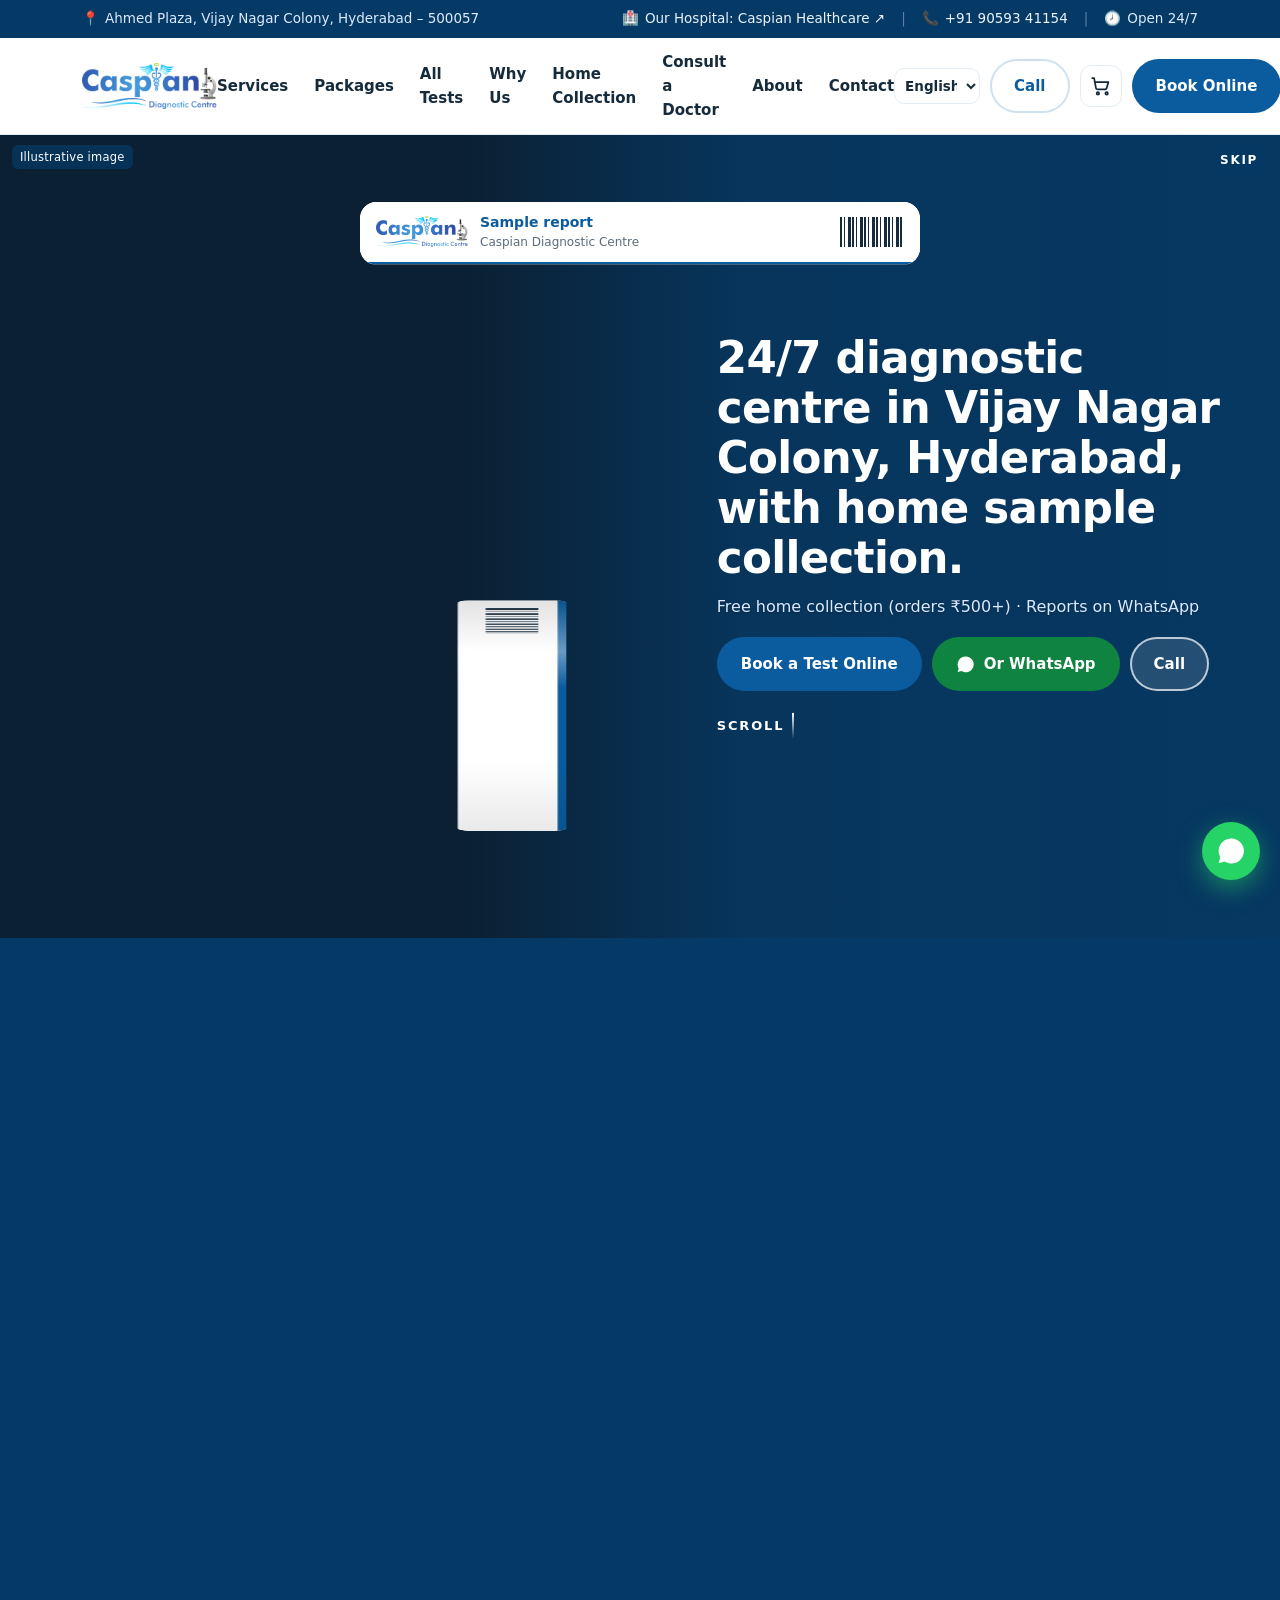
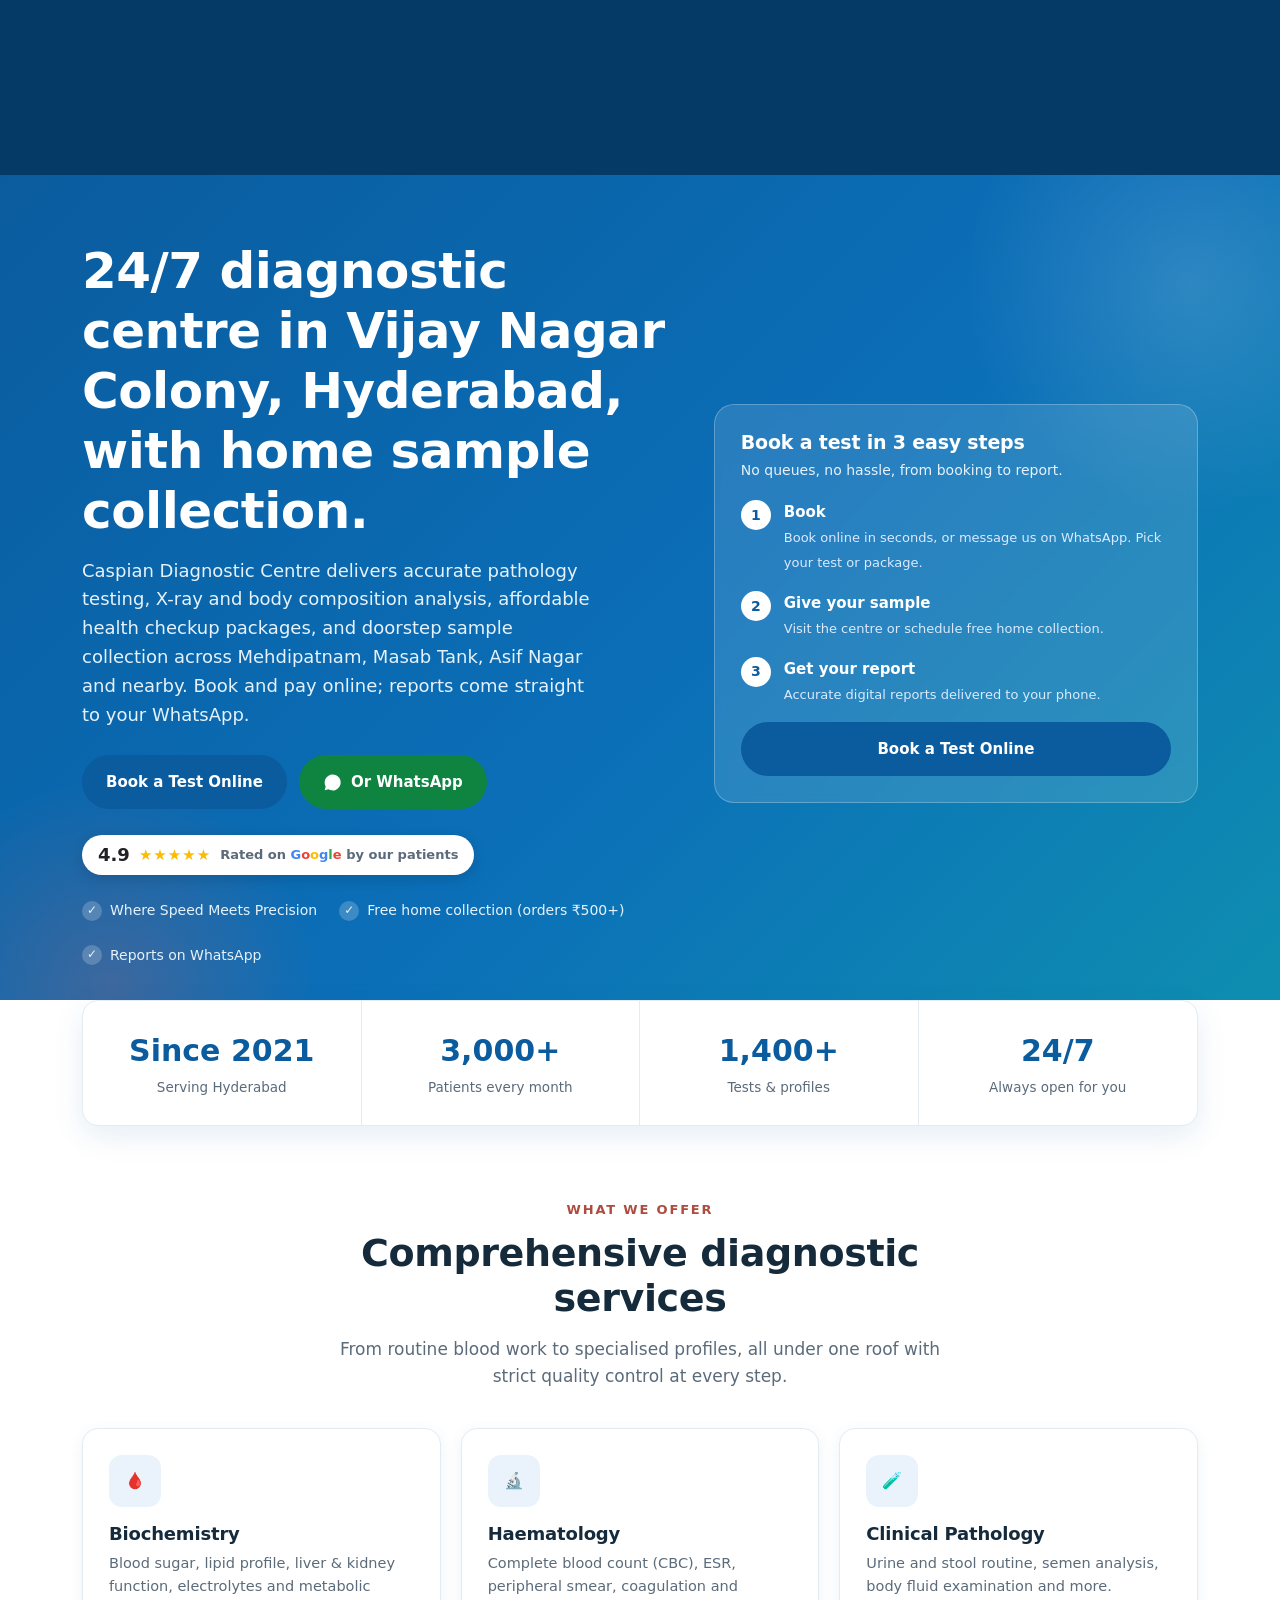
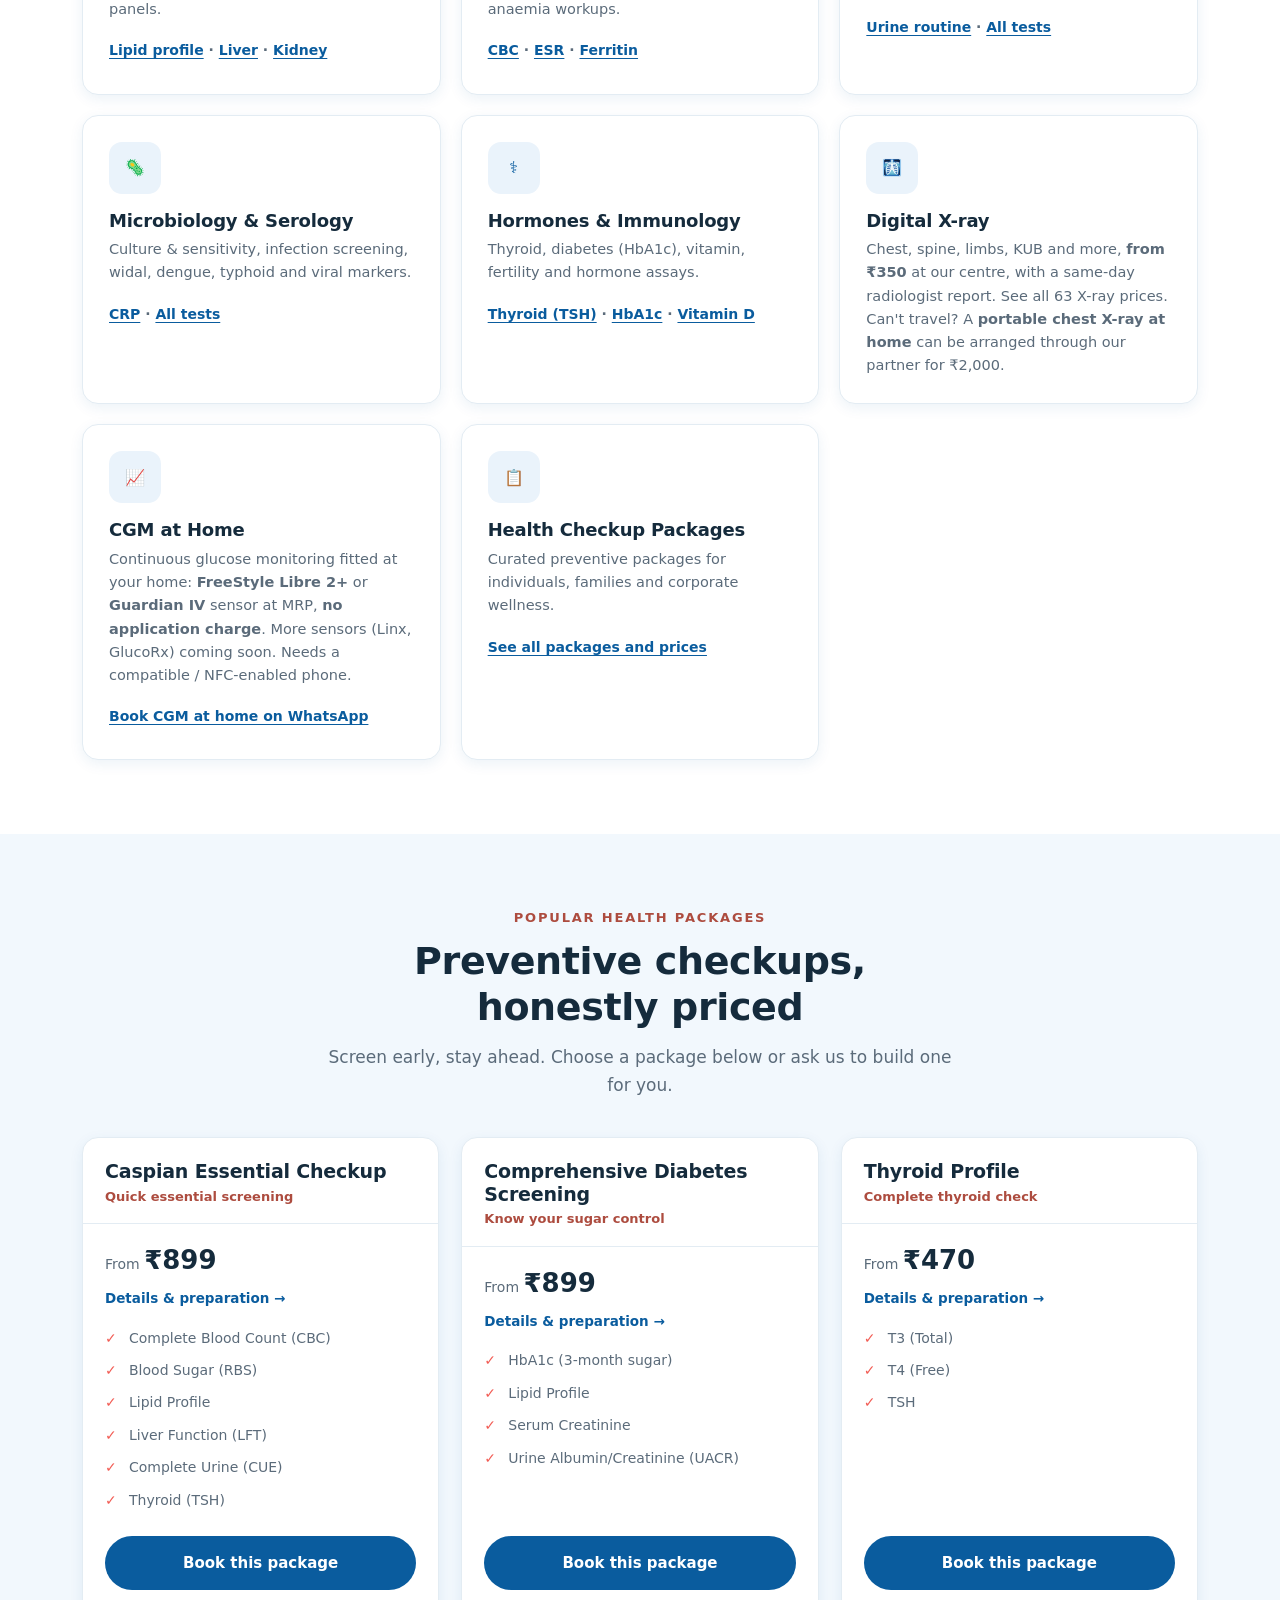
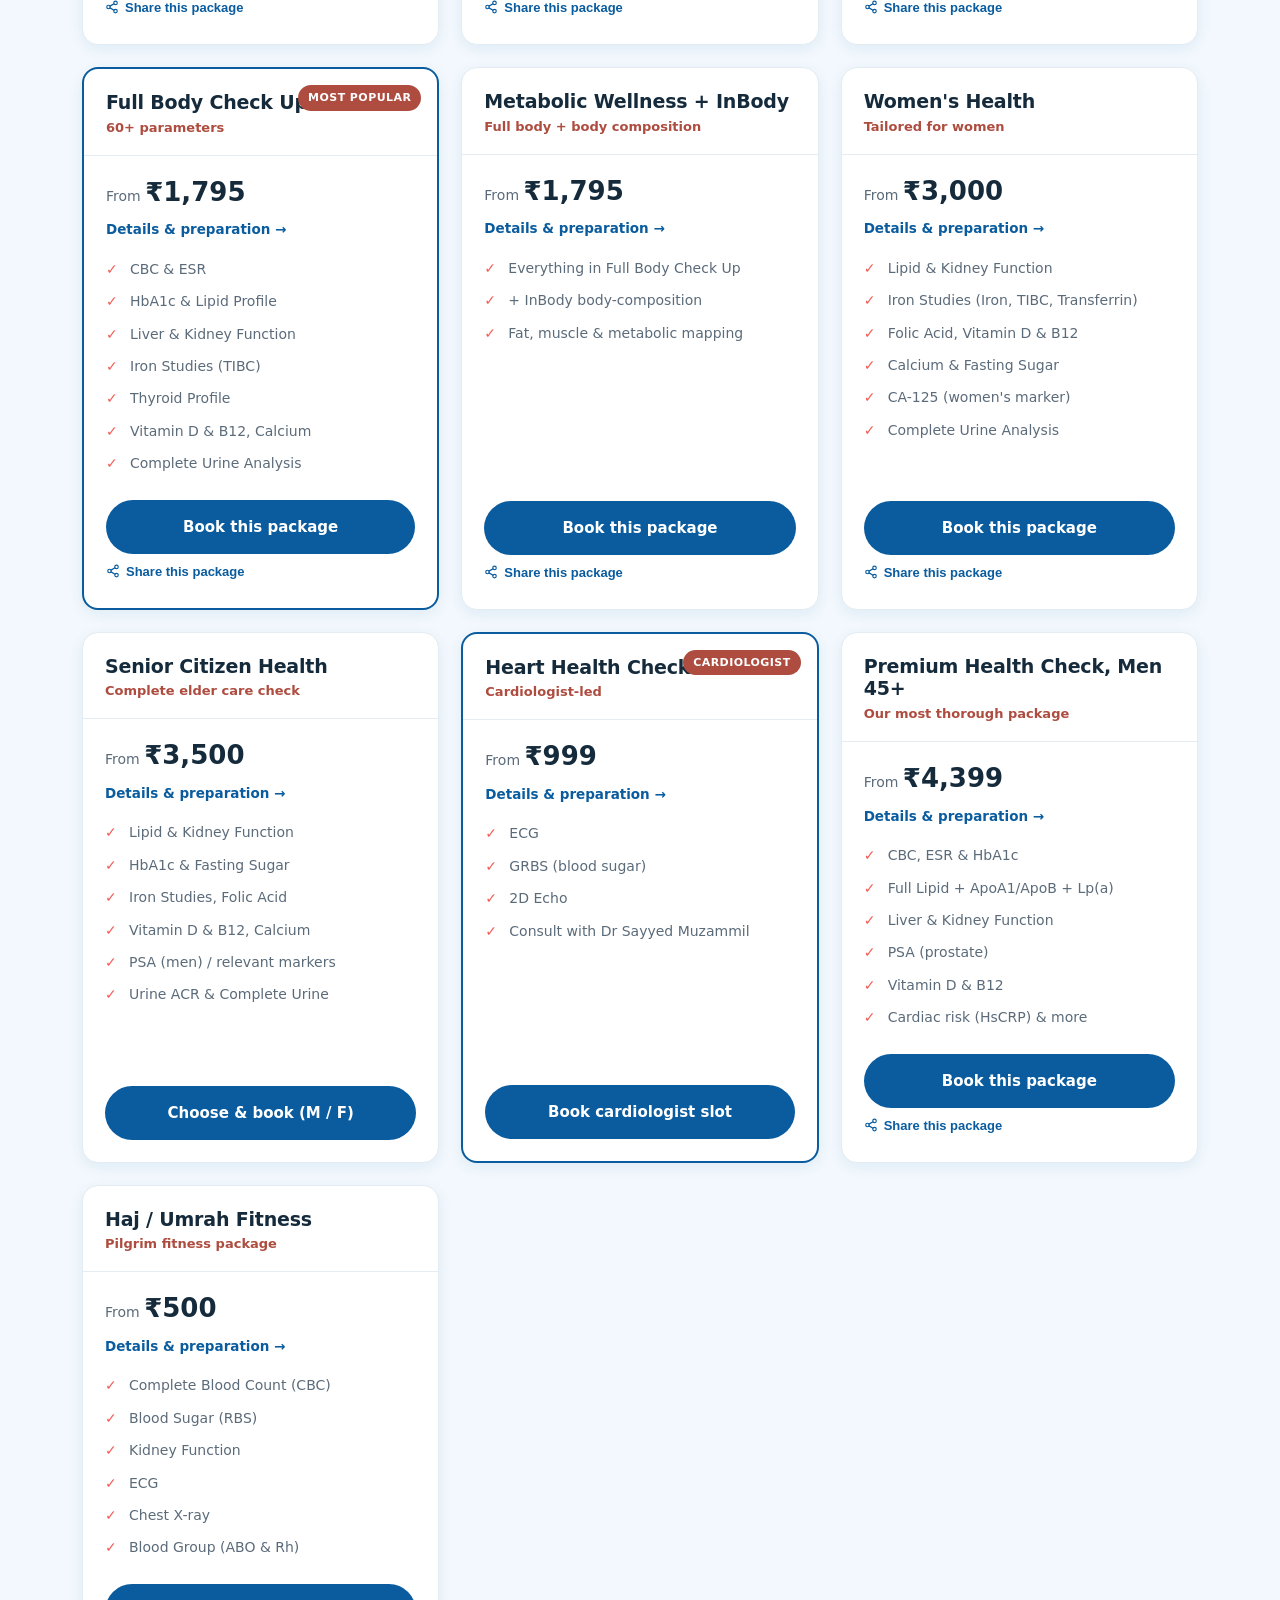
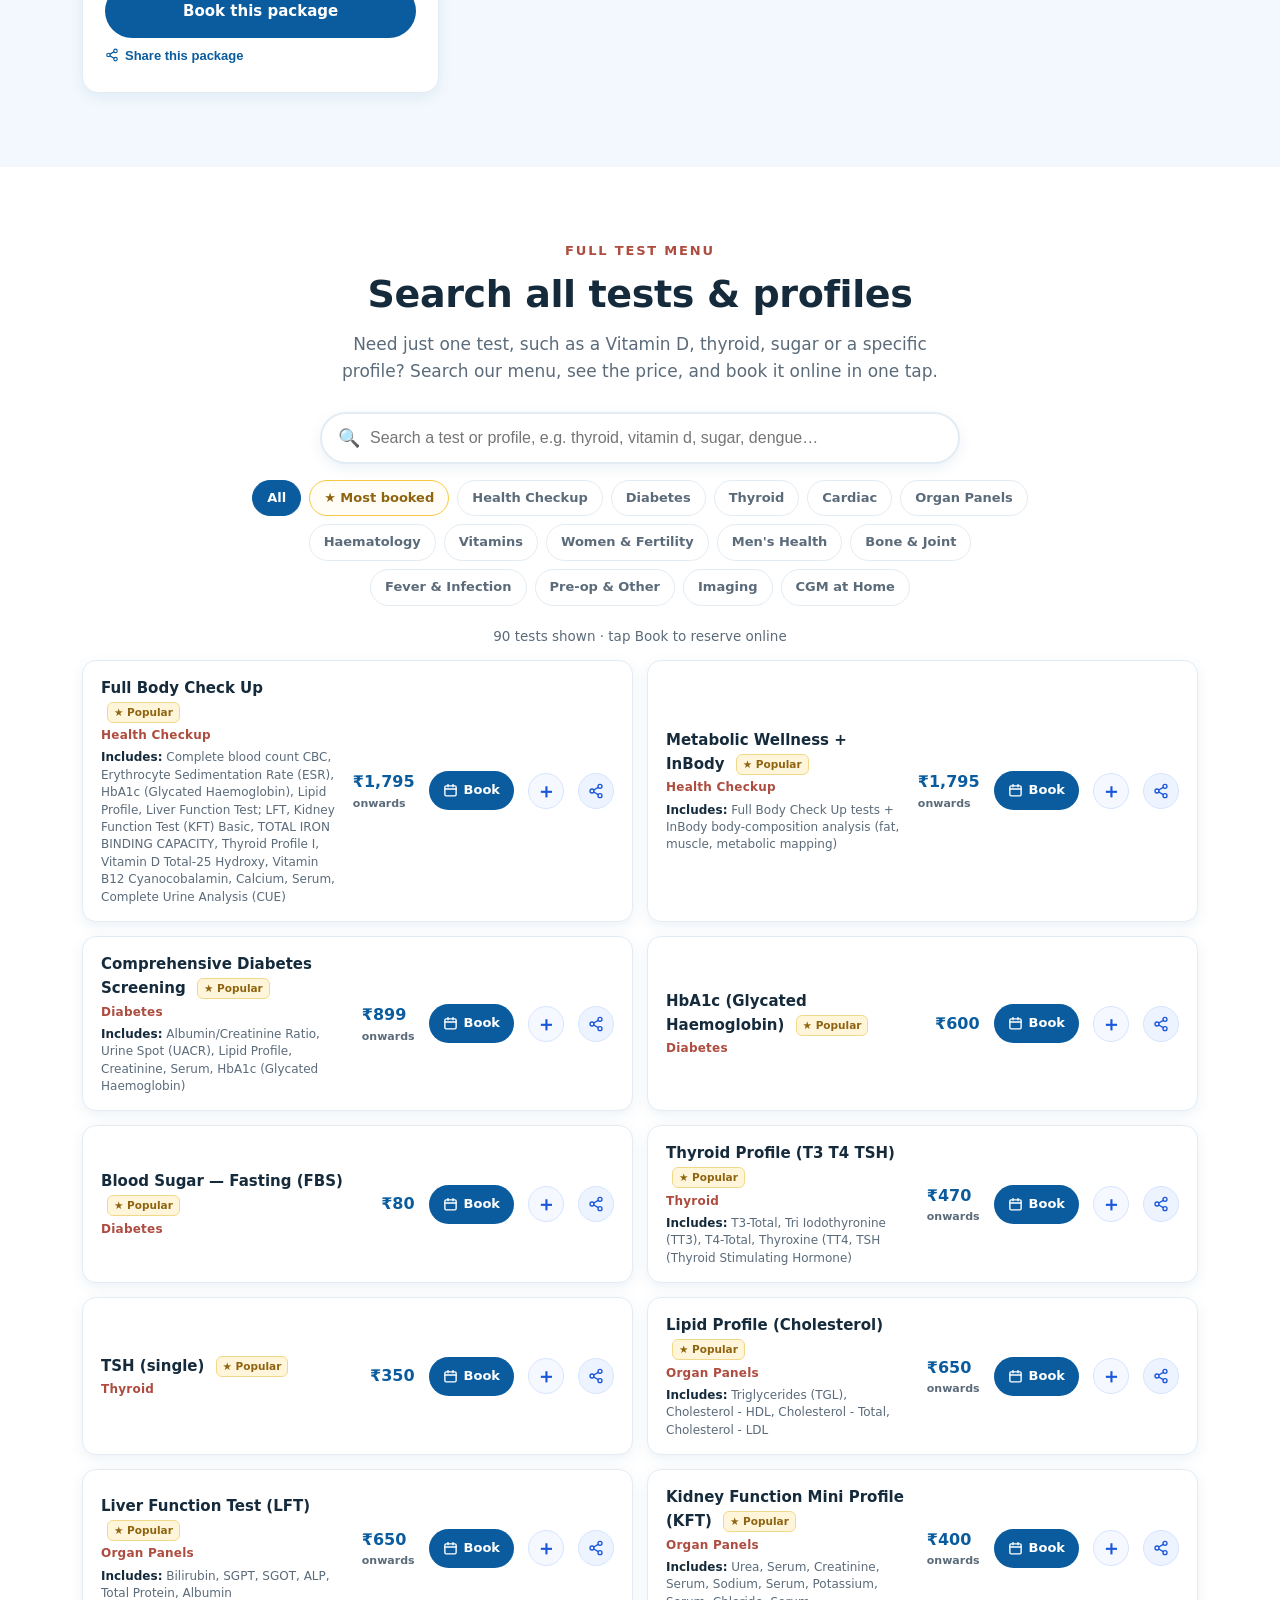
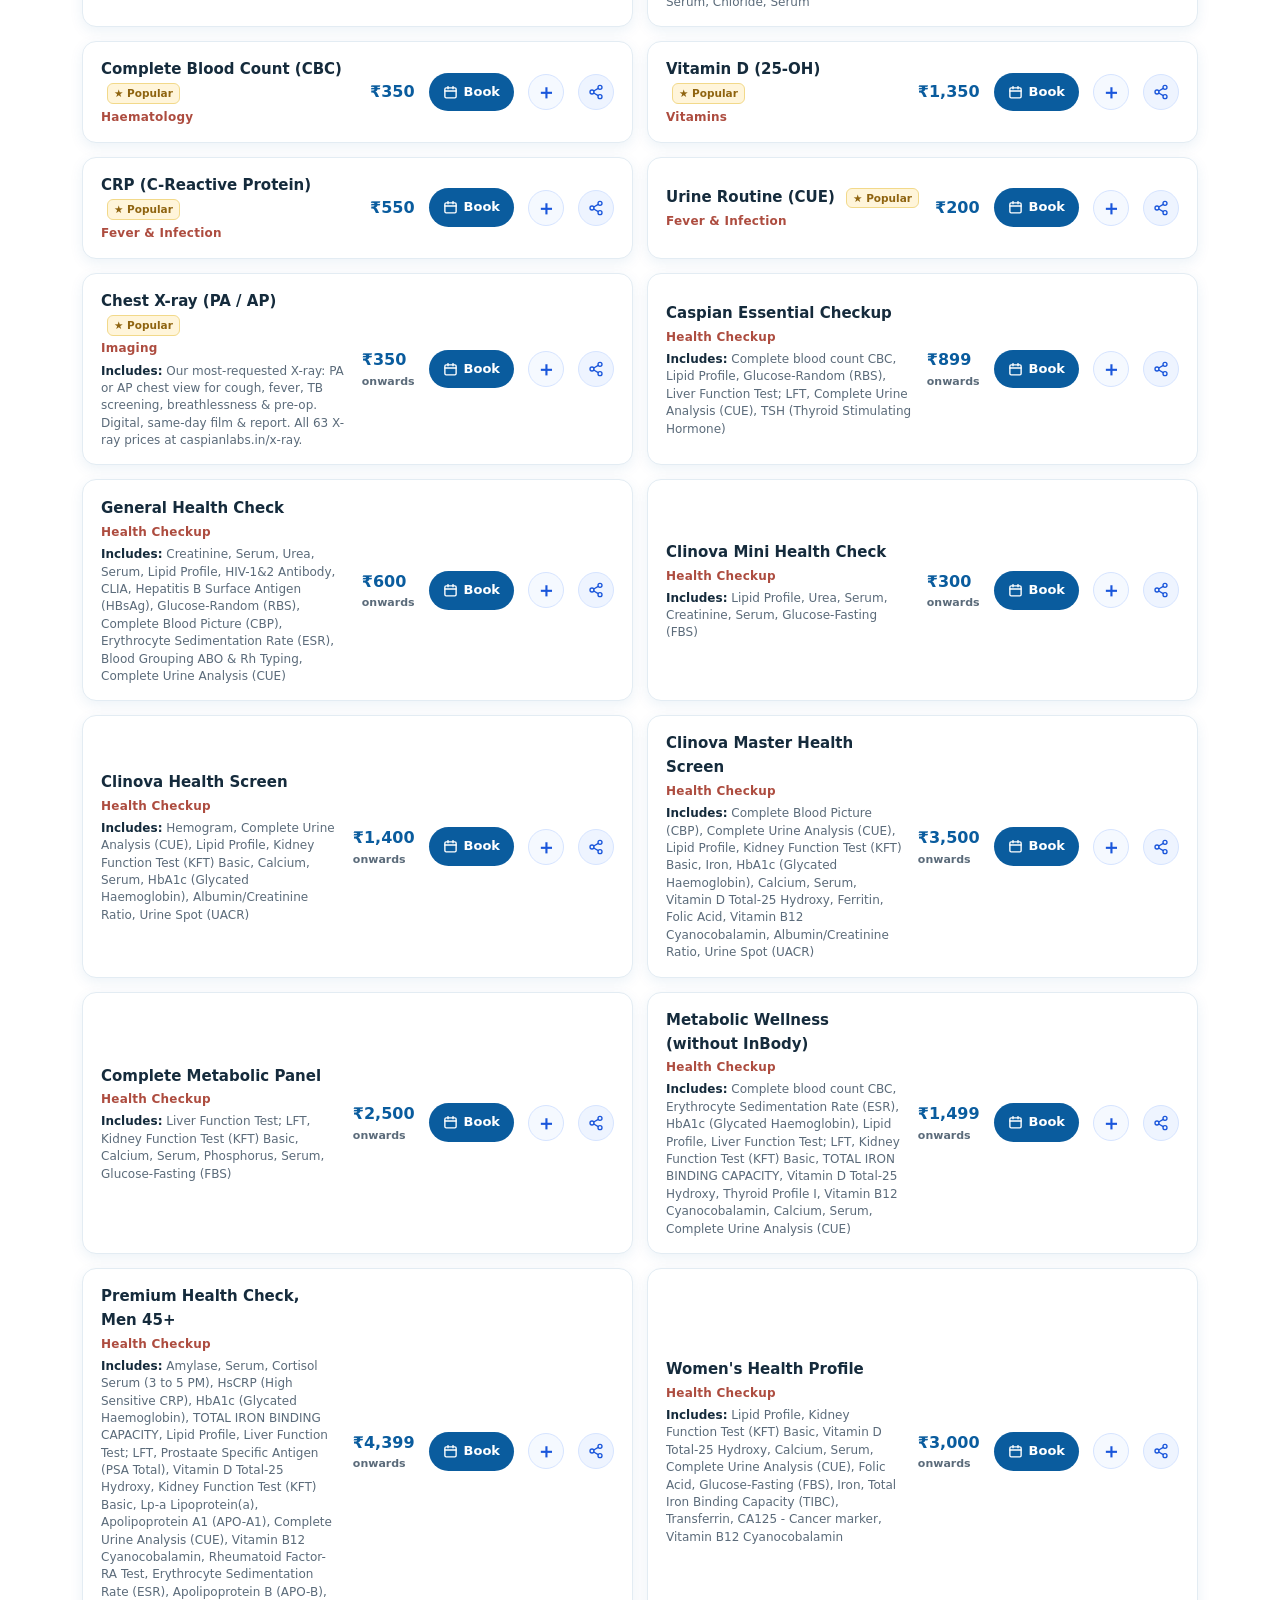
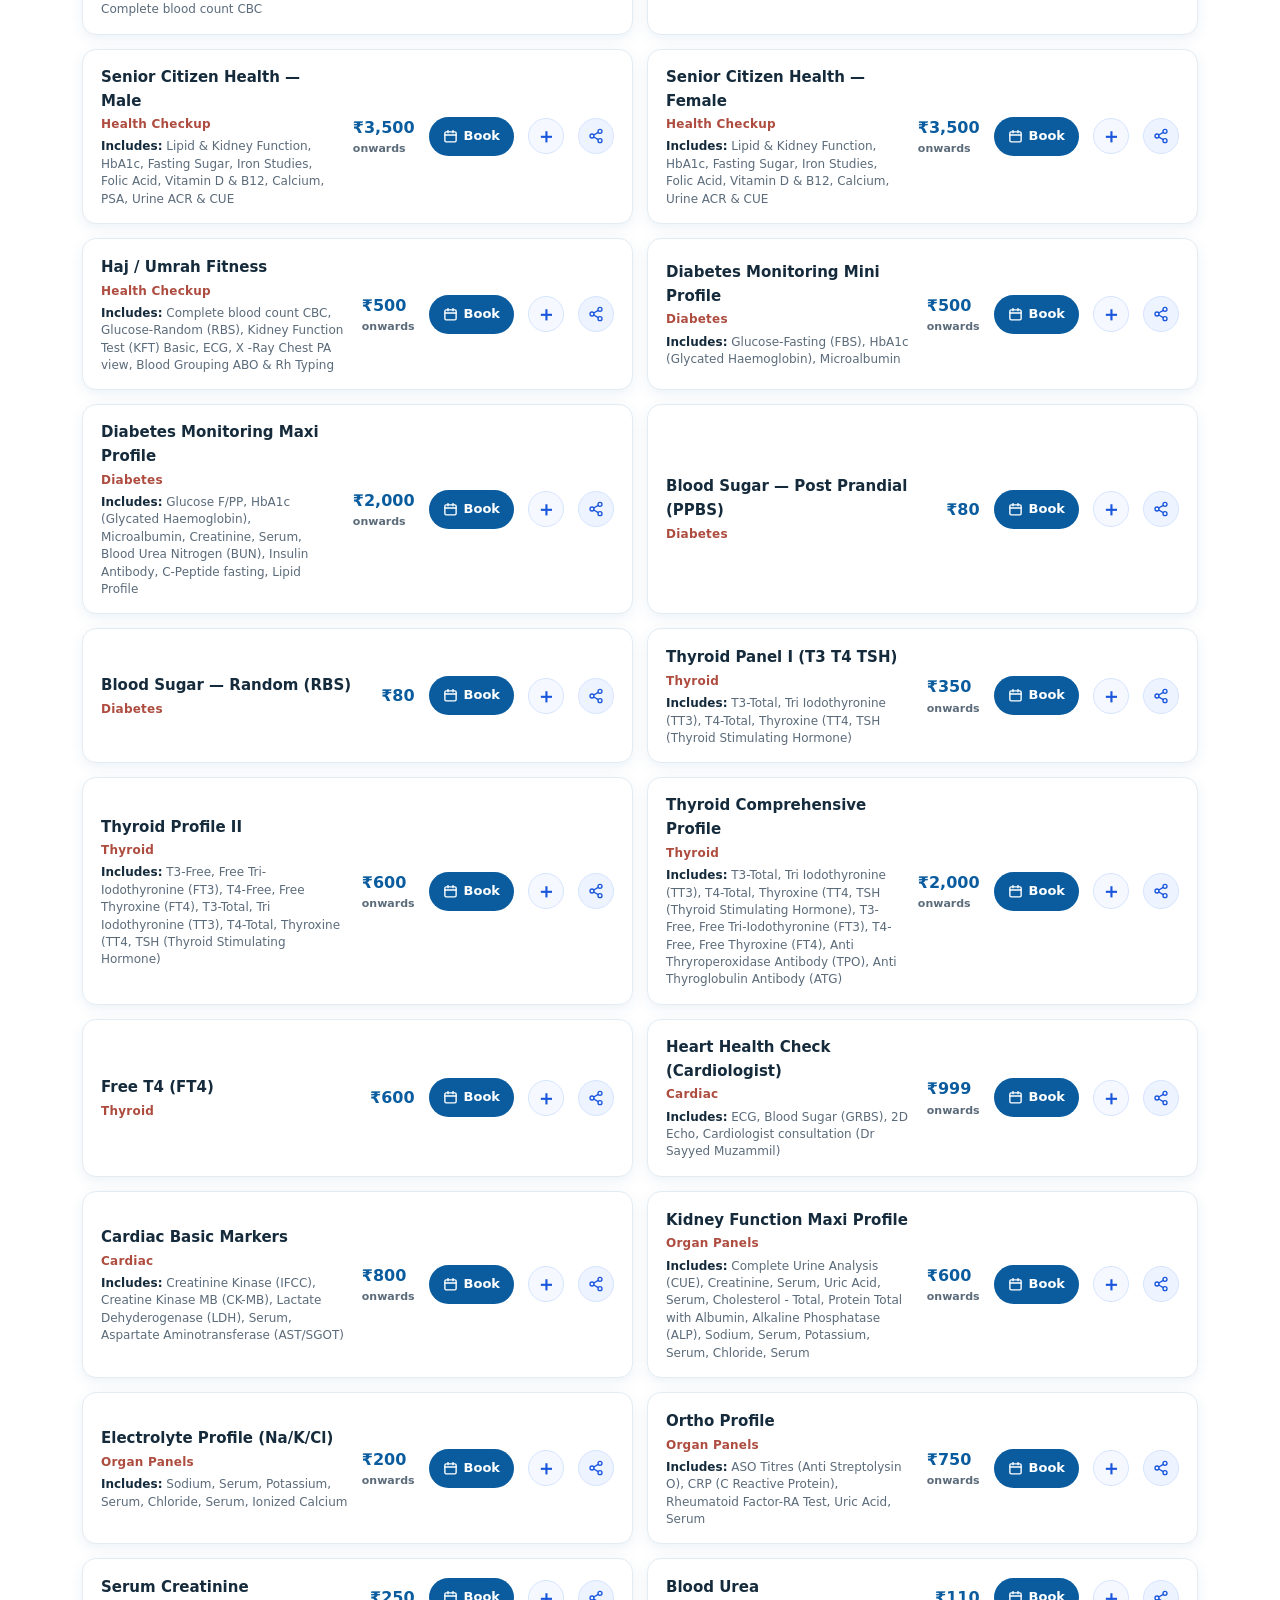
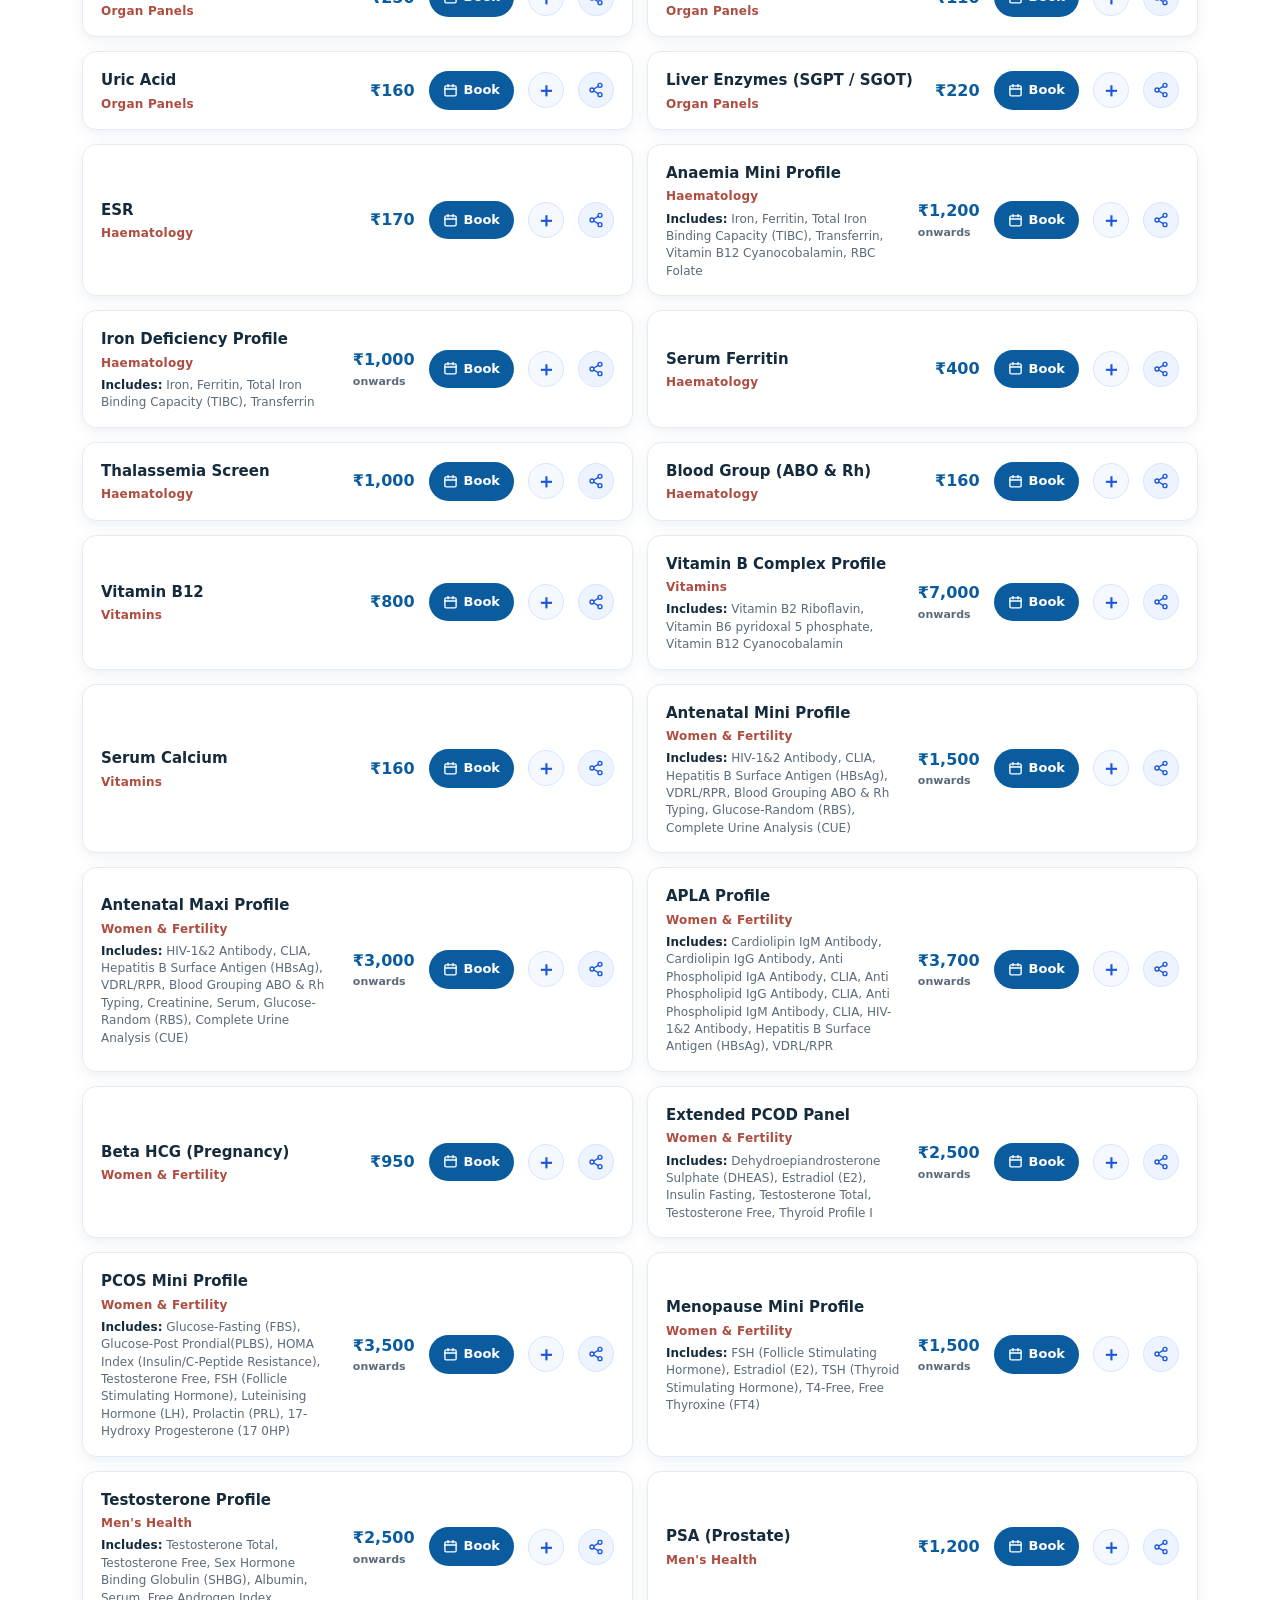
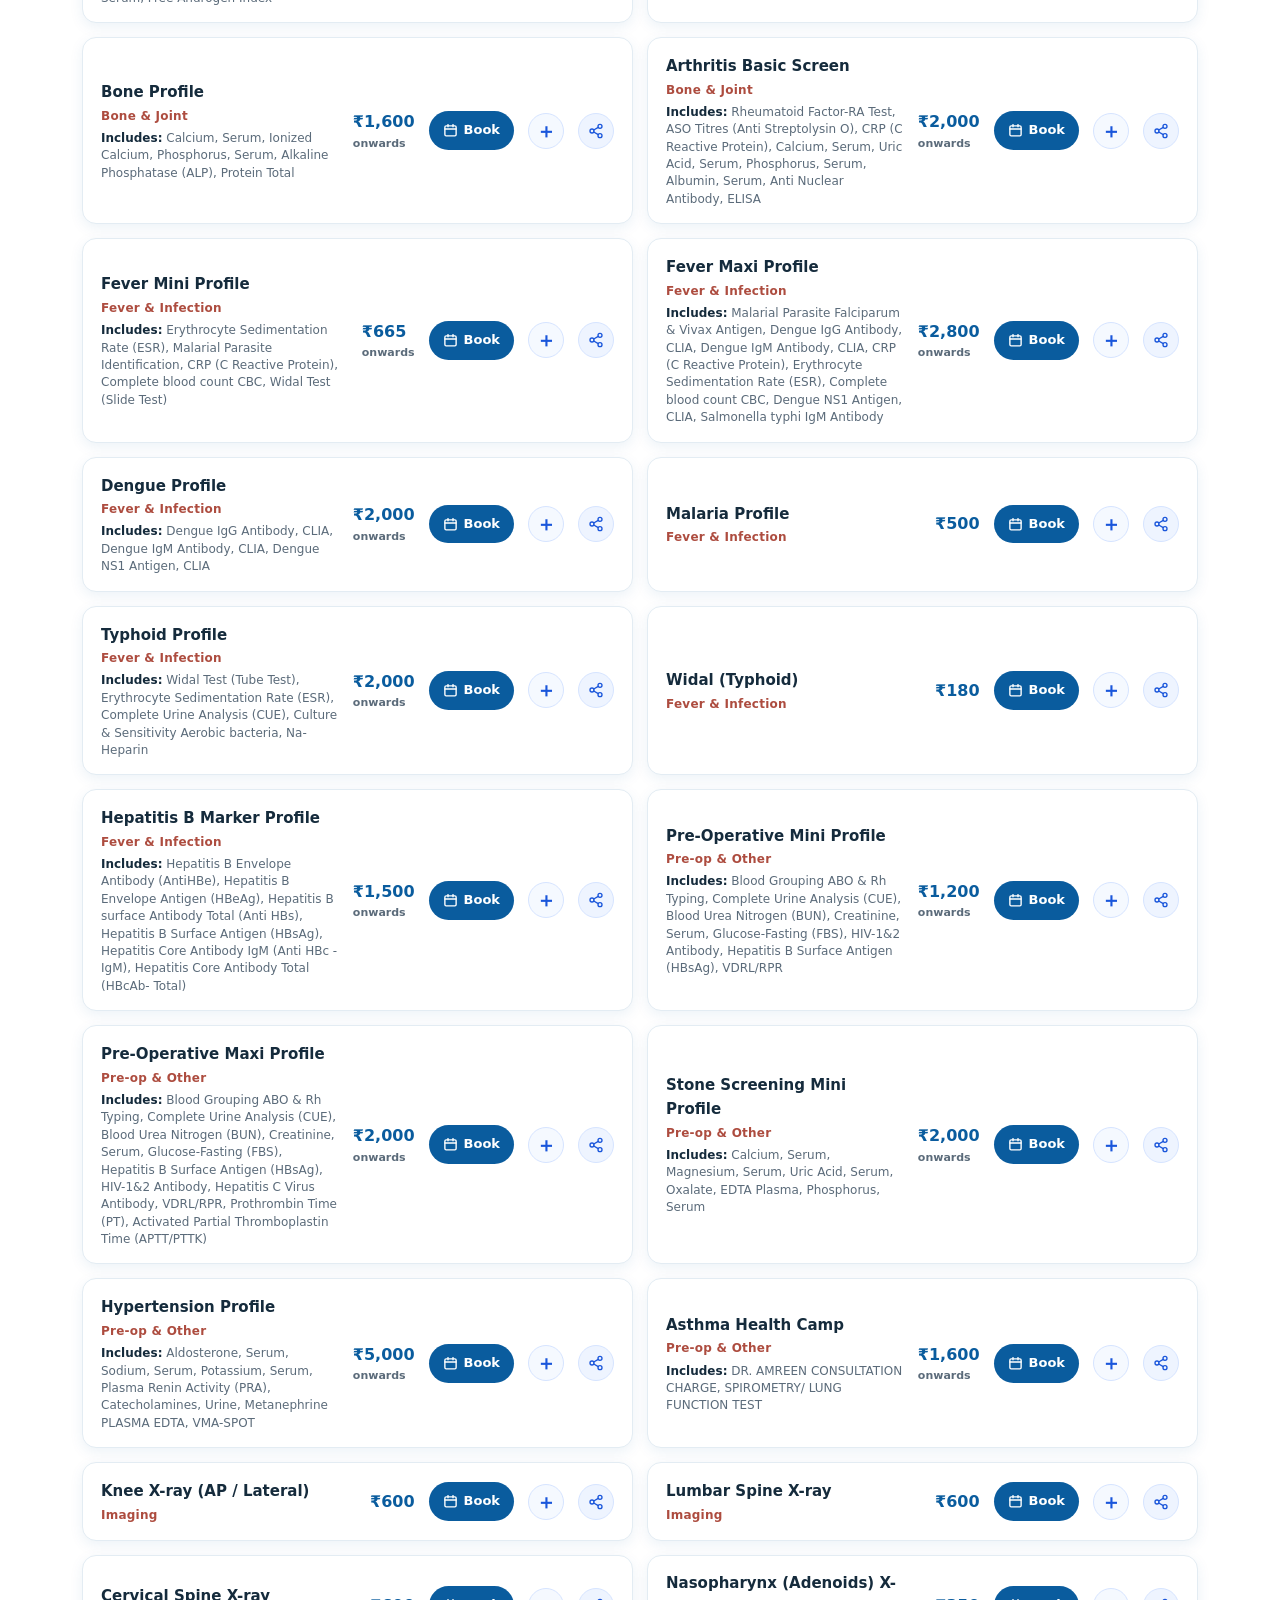
==== commit 03e30cd4: "Clarity fixes: department cards link to their tests, phone numbers linked, em dashes out of homepage" ====
--- a/index.html
+++ b/index.html
@@ -105,6 +105,9 @@
   .card .ic{width:52px;height:52px;border-radius:13px;background:var(--bg-blue);color:var(--blue);display:grid;place-items:center;margin-bottom:16px}
   .card h3{font-size:18px;margin-bottom:7px}
   .card p{font-size:14.5px;color:var(--muted)}
+  /* 17 Nov 2026, Clarity: dead taps on 18.5% of sessions; the department cards had no way in */
+  .card .card-links{margin-top:12px;font-size:14px;font-weight:600}
+  .card .card-links a{color:var(--blue);text-decoration:underline;text-underline-offset:.18em;display:inline-block;padding:6px 0}
 
   /* packages */
   .pkgs{display:grid;grid-template-columns:repeat(3,1fr);gap:22px;margin-top:38px}
@@ -393,13 +396,13 @@
      after first interaction or on idle, keeping them off the critical path.
      Tracking is preserved: queued hits flush once the SDKs load. -->
 <script>
-  // GA4 shim — queues into dataLayer until gtag.js loads
+  // GA4 shim, queues into dataLayer until gtag.js loads
   window.dataLayer = window.dataLayer || [];
   function gtag(){dataLayer.push(arguments);}
   gtag('js', new Date());
   gtag('config', 'G-MLC8586NC3');
 
-  // Meta Pixel shim — queues into fbq.queue until fbevents.js loads
+  // Meta Pixel shim, queues into fbq.queue until fbevents.js loads
   !function(f,b,e,v,n,t,s){if(f.fbq)return;n=f.fbq=function(){n.callMethod?
   n.callMethod.apply(n,arguments):n.queue.push(arguments)};
   if(!f._fbq)f._fbq=n;n.push=n;n.loaded=!0;n.version='2.0';n.queue=[]}(window,document);
@@ -451,7 +454,7 @@
 <!-- NAV -->
 <header class="nav">
   <div class="wrap">
-    <a class="brand" href="#home" aria-label="Caspian Diagnostic Centre — home">
+    <a class="brand" href="#home" aria-label="Caspian Diagnostic Centre, home">
       <span class="logo-img" role="img" aria-label="Caspian Diagnostic Centre"></span>
     </a>
     <nav class="links" id="menu">
@@ -582,8 +585,8 @@
     </div>
     <div class="hero-card">
       <h2 class="hc-title">Book a test in 3 easy steps</h2>
-      <p>No queues, no hassle — from booking to report.</p>
-      <div class="step"><div class="num">1</div><div><b>Book</b><span>Book online in seconds — or message us on WhatsApp. Pick your test or package.</span></div></div>
+      <p>No queues, no hassle, from booking to report.</p>
+      <div class="step"><div class="num">1</div><div><b>Book</b><span>Book online in seconds, or message us on WhatsApp. Pick your test or package.</span></div></div>
       <div class="step"><div class="num">2</div><div><b>Give your sample</b><span>Visit the centre or schedule free home collection.</span></div></div>
       <div class="step"><div class="num">3</div><div><b>Get your report</b><span>Accurate digital reports delivered to your phone.</span></div></div>
       <a class="btn btn-primary" style="width:100%;justify-content:center" href="#all-tests">Book a Test Online</a>
@@ -612,14 +615,14 @@
       <p class="lead center">From routine blood work to specialised profiles, all under one roof with strict quality control at every step.</p>
     </div>
     <div class="cards">
-      <div class="card"><div class="ic" aria-hidden="true">🩸</div><h3>Biochemistry</h3><p>Blood sugar, lipid profile, liver &amp; kidney function, electrolytes and metabolic panels.</p></div>
-      <div class="card"><div class="ic" aria-hidden="true">🔬</div><h3>Haematology</h3><p>Complete blood count (CBC), ESR, peripheral smear, coagulation and anaemia workups.</p></div>
-      <div class="card"><div class="ic" aria-hidden="true">🧪</div><h3>Clinical Pathology</h3><p>Urine and stool routine, semen analysis, body fluid examination and more.</p></div>
-      <div class="card"><div class="ic" aria-hidden="true">🦠</div><h3>Microbiology &amp; Serology</h3><p>Culture &amp; sensitivity, infection screening, widal, dengue, typhoid and viral markers.</p></div>
-      <div class="card"><div class="ic" aria-hidden="true">⚕️</div><h3>Hormones &amp; Immunology</h3><p>Thyroid, diabetes (HbA1c), vitamin, fertility and hormone assays.</p></div>
+      <div class="card"><div class="ic" aria-hidden="true">🩸</div><h3>Biochemistry</h3><p>Blood sugar, lipid profile, liver &amp; kidney function, electrolytes and metabolic panels.</p><p class="card-links"><a href="/tests/lipid-profile-test-hyderabad">Lipid profile</a> &middot; <a href="/tests/liver-function-test-hyderabad">Liver</a> &middot; <a href="/tests/kidney-function-test-hyderabad">Kidney</a></p></div>
+      <div class="card"><div class="ic" aria-hidden="true">🔬</div><h3>Haematology</h3><p>Complete blood count (CBC), ESR, peripheral smear, coagulation and anaemia workups.</p><p class="card-links"><a href="/tests/cbc-test-hyderabad">CBC</a> &middot; <a href="/tests/esr-test-hyderabad">ESR</a> &middot; <a href="/tests/ferritin-test-hyderabad">Ferritin</a></p></div>
+      <div class="card"><div class="ic" aria-hidden="true">🧪</div><h3>Clinical Pathology</h3><p>Urine and stool routine, semen analysis, body fluid examination and more.</p><p class="card-links"><a href="/tests/urine-routine-test-hyderabad">Urine routine</a> &middot; <a href="/tests">All tests</a></p></div>
+      <div class="card"><div class="ic" aria-hidden="true">🦠</div><h3>Microbiology &amp; Serology</h3><p>Culture &amp; sensitivity, infection screening, widal, dengue, typhoid and viral markers.</p><p class="card-links"><a href="/tests/crp-test-hyderabad">CRP</a> &middot; <a href="/tests">All tests</a></p></div>
+      <div class="card"><div class="ic" aria-hidden="true">⚕️</div><h3>Hormones &amp; Immunology</h3><p>Thyroid, diabetes (HbA1c), vitamin, fertility and hormone assays.</p><p class="card-links"><a href="/tests/tsh-test-hyderabad">Thyroid (TSH)</a> &middot; <a href="/tests/hba1c-test-hyderabad">HbA1c</a> &middot; <a href="/tests/vitamin-d-test-hyderabad">Vitamin D</a></p></div>
       <div class="card"><div class="ic" aria-hidden="true">🩻</div><h3>Digital X-ray</h3><p>Chest, spine, limbs, KUB and more, <strong>from ₹350</strong> at our centre, with a same-day radiologist report. <a href="/x-ray">See all 63 X-ray prices</a>. Can't travel? A <strong>portable chest X-ray at home</strong> can be arranged through our partner for ₹2,000.</p></div>
-      <div class="card"><div class="ic" aria-hidden="true">📈</div><h3>CGM at Home</h3><p>Continuous glucose monitoring fitted at your home — <strong>FreeStyle Libre 2+</strong> or <strong>Guardian IV</strong> sensor at MRP, <strong>no application charge</strong>. More sensors (Linx, GlucoRx) coming soon. Needs a compatible / NFC-enabled phone.</p></div>
-      <div class="card"><div class="ic" aria-hidden="true">📋</div><h3>Health Checkup Packages</h3><p>Curated preventive packages for individuals, families and corporate wellness.</p></div>
+      <div class="card"><div class="ic" aria-hidden="true">📈</div><h3>CGM at Home</h3><p>Continuous glucose monitoring fitted at your home: <strong>FreeStyle Libre 2+</strong> or <strong>Guardian IV</strong> sensor at MRP, <strong>no application charge</strong>. More sensors (Linx, GlucoRx) coming soon. Needs a compatible / NFC-enabled phone.</p><p class="card-links"><a href="https://wa.me/919059341154?text=Hi%20Caspian%20Diagnostic%20Centre%2C%20I%27d%20like%20a%20CGM%20fitted%20at%20home.">Book CGM at home on WhatsApp</a></p></div>
+      <div class="card"><div class="ic" aria-hidden="true">📋</div><h3>Health Checkup Packages</h3><p>Curated preventive packages for individuals, families and corporate wellness.</p><p class="card-links"><a href="/packages">See all packages and prices</a></p></div>
     </div>
   </div>
 </section>
@@ -690,11 +693,11 @@
         <div class="act"><a class="btn btn-primary" href="https://www.eka.care/doctor/dr-sayyed-muzammil-physician-cardiologist" target="_blank" rel="noopener">Book cardiologist slot</a></div>
       </div>
       <div class="pkg">
-        <div class="top"><h3>Premium Health Check — Men 45+</h3><div class="cnt">Our most thorough package</div></div>
+        <div class="top"><h3>Premium Health Check, Men 45+</h3><div class="cnt">Our most thorough package</div></div>
         <div class="price">From <b>₹4,399</b></div>
         <div class="more"><a href="/packages/premium-health-checkup-men-hyderabad">Details &amp; preparation &rarr;</a></div>
         <ul><li>CBC, ESR &amp; HbA1c</li><li>Full Lipid + ApoA1/ApoB + Lp(a)</li><li>Liver &amp; Kidney Function</li><li>PSA (prostate)</li><li>Vitamin D &amp; B12</li><li>Cardiac risk (HsCRP) &amp; more</li></ul>
-        <div class="act"><a class="btn btn-primary" data-book-name="Premium Health Check — Men 45+" data-book-price="4399" href="https://wa.me/919059341154?text=Hi%20Caspian%20Diagnostic%20Centre%2C%20I%27d%20like%20to%20book%20the%20Premium%20Health%20Check%20for%20Men%2045%2B." target="_blank" rel="noopener">Book this package</a></div>
+        <div class="act"><a class="btn btn-primary" data-book-name="Premium Health Check, Men 45+" data-book-price="4399" href="https://wa.me/919059341154?text=Hi%20Caspian%20Diagnostic%20Centre%2C%20I%27d%20like%20to%20book%20the%20Premium%20Health%20Check%20for%20Men%2045%2B." target="_blank" rel="noopener">Book this package</a></div>
       </div>
       <div class="pkg">
         <div class="top"><h3>Haj / Umrah Fitness</h3><div class="cnt">Pilgrim fitness package</div></div>
@@ -713,12 +716,12 @@
     <div class="center" style="max-width:680px">
       <div class="eyebrow">Full test menu</div>
       <h2>Search all tests &amp; profiles</h2>
-      <p class="lead center">Need just one test — a Vitamin D, thyroid, sugar or a specific profile? Search our menu, see the price, and book it online in one tap.</p>
+      <p class="lead center">Need just one test, such as a Vitamin D, thyroid, sugar or a specific profile? Search our menu, see the price, and book it online in one tap.</p>
     </div>
 
     <div class="dir-search">
       <span class="si" aria-hidden="true">🔍</span>
-      <input id="dirInput" type="text" aria-label="Search tests and profiles" placeholder="Search a test or profile — e.g. thyroid, vitamin d, sugar, dengue…" oninput="renderDir()" autocomplete="off">
+      <input id="dirInput" type="text" aria-label="Search tests and profiles" placeholder="Search a test or profile, e.g. thyroid, vitamin d, sugar, dengue…" oninput="renderDir()" autocomplete="off">
     </div>
     <div class="dir-chips" id="dirChips"></div>
     <div class="dir-count" id="dirCount"></div>
@@ -727,7 +730,7 @@
     <div class="dir-list" id="dirMore"></div>
     <div class="dir-empty" id="dirEmpty" style="display:none">No match found. Tap below and our team will help you find it.<br><br><a class="btn btn-wa" href="https://wa.me/919059341154?text=Hi%20Caspian%20Diagnostic%20Centre%2C%20I%27m%20looking%20for%20a%20test%20and%20need%20help." target="_blank" rel="noopener">Ask on WhatsApp</a></div>
 
-    <div class="dir-portal">✅ Book &amp; pay online — tap <b>Book</b> on any test to reserve it in seconds and pay securely by UPI, card or netbanking (Razorpay). Your slot is confirmed the moment you pay.</div>
+    <div class="dir-portal">✅ Book &amp; pay online, tap <b>Book</b> on any test to reserve it in seconds and pay securely by UPI, card or netbanking (Razorpay). Your slot is confirmed the moment you pay.</div>
   </div>
 </section>
 
@@ -737,15 +740,15 @@
     <div class="center" style="max-width:640px">
       <div class="eyebrow">Why Caspian</div>
       <h2>Diagnostics done right</h2>
-      <p class="lead center">Our promise is simple — <em>Where Speed Meets Precision</em> — backed by trained professionals and rigorous processes.</p>
+      <p class="lead center">Our promise is simple: <em>Where Speed Meets Precision</em>, backed by trained professionals and rigorous processes.</p>
     </div>
     <div class="feat-grid">
       <div class="frow"><div class="ic" aria-hidden="true">🎯</div><div><h3>Accuracy first</h3><p>Calibrated analysers and multi-level quality checks so you and your doctor can rely on every result.</p></div></div>
-      <div class="frow"><div class="ic" aria-hidden="true">🏠</div><div><h3>Free home collection</h3><p>Free doorstep sample collection on orders above ₹500 — trained phlebotomists, at a time that suits you.</p></div></div>
-      <div class="frow"><div class="ic" aria-hidden="true">💬</div><div><h3>Reports on WhatsApp</h3><p>Get your digital reports delivered to your phone quickly — no need to travel back to collect them.</p></div></div>
+      <div class="frow"><div class="ic" aria-hidden="true">🏠</div><div><h3>Free home collection</h3><p>Free doorstep sample collection on orders above ₹500, trained phlebotomists, at a time that suits you.</p></div></div>
+      <div class="frow"><div class="ic" aria-hidden="true">💬</div><div><h3>Reports on WhatsApp</h3><p>Get your digital reports delivered to your phone quickly, no need to travel back to collect them.</p></div></div>
       <div class="frow"><div class="ic" aria-hidden="true">👨‍⚕️</div><div><h3>Expert verified</h3><p>Every report is reviewed and validated by qualified pathologists before it reaches you.</p></div></div>
-      <div class="frow"><div class="ic" aria-hidden="true">💰</div><div><h3>Fair, transparent pricing</h3><p>Honest package pricing with no hidden costs — quality diagnostics that stay affordable.</p></div></div>
-      <div class="frow"><div class="ic" aria-hidden="true">🕗</div><div><h3>Open 24/7</h3><p>We're open round the clock, every day — walk in or book a home collection whenever it suits you, day or night.</p></div></div>
+      <div class="frow"><div class="ic" aria-hidden="true">💰</div><div><h3>Fair, transparent pricing</h3><p>Honest package pricing with no hidden costs, quality diagnostics that stay affordable.</p></div></div>
+      <div class="frow"><div class="ic" aria-hidden="true">🕗</div><div><h3>Open 24/7</h3><p>We're open round the clock, every day, walk in or book a home collection whenever it suits you, day or night.</p></div></div>
     </div>
   </div>
 </section>
@@ -770,7 +773,7 @@
     </div>
     <script>
       // Load Elfsight's platform.js only when the reviews section nears the
-      // viewport — keeps the heaviest third-party script off initial load.
+      // viewport, keeps the heaviest third-party script off initial load.
       (function(){
         var target = document.getElementById('elfReviews');
         if (!target) return;
@@ -816,7 +819,7 @@
     <div>
       <div class="eyebrow">About us</div>
       <h2 style="font-size:clamp(26px,3.2vw,34px);margin-bottom:16px">A trusted name in Hyderabad diagnostics</h2>
-      <p>Caspian Diagnostic Centre has served the Vijay Nagar Colony community and greater Hyderabad since 2021, with a simple commitment — accurate results, delivered with care. We combine modern laboratory technology with a patient-first approach.</p>
+      <p>Caspian Diagnostic Centre has served the Vijay Nagar Colony community and greater Hyderabad since 2021, with a simple commitment: accurate results, delivered with care. We combine modern laboratory technology with a patient-first approach.</p>
       <p>As a <strong>Government of Telangana–registered</strong> diagnostic establishment (Regn. No. 07F-APMCE-1846) and a <strong>PCPNDT-registered</strong> imaging centre (Regn. No. 0116A1337), we uphold strict standards of quality and compliance.</p>
       <p>From routine tests to comprehensive health packages, our qualified team ensures every sample is handled with precision and every report is one you can trust.</p>
       <div class="chips">
@@ -845,16 +848,16 @@
     <div class="center" style="max-width:640px">
       <div class="eyebrow">Good to know</div>
       <h2>Frequently asked questions</h2>
-      <p class="lead center">Quick answers to what patients ask us most. Need something else? Message us on WhatsApp — we're open 24/7.</p>
+      <p class="lead center">Quick answers to what patients ask us most. Need something else? Message us on WhatsApp, we're open 24/7.</p>
     </div>
     <div class="faq-list" style="max-width:820px;margin:34px auto 0">
       <details class="faq-item"><summary>Do I need to fast before my blood test?</summary><p>Some tests such as fasting blood sugar and lipid profile need 8–12 hours of fasting, while many others don't. Message us on WhatsApp with your test name and we'll confirm whether fasting is required.</p></details>
-      <details class="faq-item"><summary>Do you offer home sample collection?</summary><p>Yes — our trained phlebotomists collect samples from your home, free for orders above ₹500. Book online in the "All Tests" section and choose <em>Home collection</em> (or message us on WhatsApp with your area and preferred time), and our team will confirm your slot.</p></details>
+      <details class="faq-item"><summary>Do you offer home sample collection?</summary><p>Yes, our trained phlebotomists collect samples from your home, free for orders above ₹500. Book online in the "All Tests" section and choose <em>Home collection</em> (or message us on WhatsApp with your area and preferred time), and our team will confirm your slot.</p></details>
       <details class="faq-item"><summary>When will I receive my report?</summary><p>Most routine reports are ready the same day or within 24 hours, and are delivered directly on WhatsApp. Timing can vary for specialised tests.</p></details>
       <details class="faq-item"><summary>What are your timings?</summary><p>We're open <strong>24/7</strong>, every day of the week.</p></details>
-      <details class="faq-item"><summary>How do I book a test?</summary><p>Book online right here at caspianlabs.in, message us on WhatsApp at +91 90593 41154, or simply walk in to our centre at Ahmed Plaza, Vijay Nagar Colony.</p></details>
+      <details class="faq-item"><summary>How do I book a test?</summary><p>Book online right here at caspianlabs.in, message us on WhatsApp at <a href="tel:+919059341154">+91 90593 41154</a>, or simply walk in to our centre at Ahmed Plaza, Vijay Nagar Colony.</p></details>
       <details class="faq-item"><summary>Where are you located?</summary><p>10-3-761/8, Ahmed Plaza, Vijay Nagar Colony, Hyderabad, Telangana 500057. <a href="https://share.google/AIJCsiy3rClrF880u" target="_blank" rel="noopener" style="color:var(--blue);font-weight:600">Get directions →</a></p></details>
-      <details class="faq-item"><summary>Can I consult a doctor at Caspian?</summary><p>Yes — doctor consultations are handled at <strong>Caspian Healthcare</strong>, our sister clinic &amp; OPD. You can <a href="#doctors" style="color:var(--blue);font-weight:600">book an appointment online with any of our doctors</a> right here, or visit <a href="https://www.caspianhealthcare.in" target="_blank" rel="noopener" style="color:var(--blue);font-weight:600">caspianhealthcare.in</a>.</p></details>
+      <details class="faq-item"><summary>Can I consult a doctor at Caspian?</summary><p>Yes, doctor consultations are handled at <strong>Caspian Healthcare</strong>, our sister clinic &amp; OPD. You can <a href="#doctors" style="color:var(--blue);font-weight:600">book an appointment online with any of our doctors</a> right here, or visit <a href="https://www.caspianhealthcare.in" target="_blank" rel="noopener" style="color:var(--blue);font-weight:600">caspianhealthcare.in</a>.</p></details>
     </div>
   </div>
 </section>
@@ -929,7 +932,7 @@
         <div class="row"><div class="ic" aria-hidden="true">📞</div><div><b>Phone</b><a href="tel:+919059341154">+91 90593 41154</a></div></div>
         <div class="row"><div class="ic" aria-hidden="true">💬</div><div><b>WhatsApp</b><a href="https://wa.me/919059341154" target="_blank" rel="noopener">Message us to book a test</a></div></div>
         <div class="row"><div class="ic" aria-hidden="true">✉️</div><div><b>Email</b><a href="mailto:info@caspianlabs.in">info@caspianlabs.in</a></div></div>
-        <div class="row"><div class="ic" aria-hidden="true">🕗</div><div><b>Working hours</b><span>Open 24/7 — every day, all day</span></div></div>
+        <div class="row"><div class="ic" aria-hidden="true">🕗</div><div><b>Working hours</b><span>Open 24/7, every day, all day</span></div></div>
       </div>
       <div class="cbox">
         <iframe title="Caspian Diagnostic Centre location" loading="lazy" referrerpolicy="no-referrer-when-downgrade" src="https://www.google.com/maps?q=Caspian%20Diagnostic%20Centre%2C%20Ahmed%20Plaza%2C%20Vijay%20Nagar%20Colony%2C%20Hyderabad%20500057&output=embed"></iframe>
@@ -1141,11 +1144,11 @@
             <div class="bk-loc"><button type="button" class="bk-loc-btn" id="bkLocGps">📍 Use my current location</button><button type="button" class="bk-loc-btn" id="bkLocMap">🗺️ Choose on map</button><span class="bk-loc-st" id="bkLocSt"></span></div>
           </div>
           <div class="bk-f" id="bkTimeWrap" style="display:none"><label for="bkTime">Preferred date &amp; time</label><input id="bkTime" type="datetime-local"></div>
-          <div class="bk-note">Pay securely online by UPI, card or netbanking (Razorpay) — your booking is confirmed instantly. Free home collection on orders above ₹500.</div>
+          <div class="bk-note">Pay securely online by UPI, card or netbanking (Razorpay), your booking is confirmed instantly. Free home collection on orders above ₹500.</div>
           <div class="bk-warn" id="bkHomeWarn" style="display:none"></div>
           <label class="bk-consent"><input type="checkbox" id="bkConsent"> I agree to be contacted about this booking and accept Caspian's <a href="privacy.html" target="_blank" rel="noopener">Privacy Policy</a>.</label>
           <button class="bk-sub" type="submit" id="bkSub">Confirm booking</button>
-          <div class="bk-secure"><span aria-hidden="true">🔒</span> Your details go straight to Caspian — never shared.</div>
+          <div class="bk-secure"><span aria-hidden="true">🔒</span> Your details go straight to Caspian, never shared.</div>
         </form>
       </div>
       <div id="bkDone" class="bk-done" style="display:none"></div>
@@ -1183,7 +1186,7 @@
 <div class="dt-ov" id="dtOv" role="dialog" aria-modal="true" aria-labelledby="dtTitle">
   <div class="dt-card">
     <div class="dt-head">
-      <div><div class="dt-cat" id="dtCat"></div><h3 id="dtTitle">—</h3></div>
+      <div><div class="dt-cat" id="dtCat"></div><h3 id="dtTitle">–</h3></div>
       <button class="bk-x" type="button" onclick="closeDetail()" aria-label="Close">&times;</button>
     </div>
     <div class="dt-body">
@@ -1222,7 +1225,7 @@
     {n:"Complete Metabolic Panel", c:"Health Checkup", p:2500, k:"metabolism"},
     {n:"Metabolic Wellness + InBody", c:"Health Checkup", p:1795, pop:1, k:"bca body composition ramzan fitness"},
     {n:"Metabolic Wellness (without InBody)", c:"Health Checkup", p:1499, k:""},
-    {n:"Premium Health Check — Men 45+", c:"Health Checkup", p:4399, k:"men male senior premium"},
+    {n:"Premium Health Check, Men 45+", c:"Health Checkup", p:4399, k:"men male senior premium"},
     {n:"Women's Health Profile", c:"Health Checkup", p:3000, k:"female women ladies"},
     {n:"Senior Citizen Health — Male", c:"Health Checkup", p:3500, k:"elderly old age geriatric men male"},
     {n:"Senior Citizen Health — Female", c:"Health Checkup", p:3500, k:"elderly old age geriatric women female ladies"},
@@ -1343,7 +1346,7 @@
     "Women's Health Profile":"Lipid Profile, Kidney Function Test (KFT) Basic, Vitamin D Total-25 Hydroxy, Calcium, Serum, Complete Urine Analysis (CUE), Folic Acid, Glucose-Fasting (FBS), Iron, Total Iron Binding Capacity (TIBC), Transferrin, CA125 - Cancer marker, Vitamin B12 Cyanocobalamin",
     "Senior Citizen Health — Male":"Lipid & Kidney Function, HbA1c, Fasting Sugar, Iron Studies, Folic Acid, Vitamin D & B12, Calcium, PSA, Urine ACR & CUE",
     "Senior Citizen Health — Female":"Lipid & Kidney Function, HbA1c, Fasting Sugar, Iron Studies, Folic Acid, Vitamin D & B12, Calcium, Urine ACR & CUE",
-    "Premium Health Check — Men 45+":"Amylase, Serum, Cortisol Serum (3 to 5 PM), HsCRP (High Sensitive CRP), HbA1c (Glycated Haemoglobin), TOTAL IRON BINDING CAPACITY, Lipid Profile, Liver Function Test; LFT, Prostaate Specific Antigen (PSA Total), Vitamin D Total-25 Hydroxy, Kidney Function Test (KFT) Basic, Lp-a Lipoprotein(a), Apolipoprotein A1 (APO-A1), Complete Urine Analysis (CUE), Vitamin B12 Cyanocobalamin, Rheumatoid Factor-RA Test, Erythrocyte Sedimentation Rate (ESR), Apolipoprotein B (APO-B), Complete blood count CBC",
+    "Premium Health Check, Men 45+":"Amylase, Serum, Cortisol Serum (3 to 5 PM), HsCRP (High Sensitive CRP), HbA1c (Glycated Haemoglobin), TOTAL IRON BINDING CAPACITY, Lipid Profile, Liver Function Test; LFT, Prostaate Specific Antigen (PSA Total), Vitamin D Total-25 Hydroxy, Kidney Function Test (KFT) Basic, Lp-a Lipoprotein(a), Apolipoprotein A1 (APO-A1), Complete Urine Analysis (CUE), Vitamin B12 Cyanocobalamin, Rheumatoid Factor-RA Test, Erythrocyte Sedimentation Rate (ESR), Apolipoprotein B (APO-B), Complete blood count CBC",
     "Haj / Umrah Fitness":"Complete blood count CBC, Glucose-Random (RBS), Kidney Function Test (KFT) Basic, ECG, X -Ray Chest PA view, Blood Grouping ABO & Rh Typing",
     "Thyroid Profile (T3 T4 TSH)":"T3-Total, Tri Iodothyronine (TT3), T4-Total, Thyroxine (TT4, TSH (Thyroid Stimulating Hormone)",
     "Thyroid Panel I (T3 T4 TSH)":"T3-Total, Tri Iodothyronine (TT3), T4-Total, Thyroxine (TT4, TSH (Thyroid Stimulating Hormone)",
@@ -1364,8 +1367,8 @@
     "Chest X-ray (PA / AP)":"Our most-requested X-ray: PA or AP chest view for cough, fever, TB screening, breathlessness & pre-op. Digital, same-day film & report. All 63 X-ray prices at caspianlabs.in/x-ray.",
     "Other Department X-ray":"Any other view: elbow, thoracic spine, skull, ribs and more. From ₹350 for one view, ₹600 for two views, done at the centre. Full price list at caspianlabs.in/x-ray.",
     "Chest X-ray at Home (Portable)":"Portable chest X-ray at your home, arranged through our partner radiology team, for elderly, bedridden or post-surgery patients who can't travel to the centre.",
-    "CGM at Home — FreeStyle Libre 2+":"Abbott FreeStyle Libre 2+ sensor fitted at your home at MRP — no application charge. Read it on a compatible NFC smartphone or the FreeStyle reader.",
-    "CGM at Home — Guardian IV Sensor":"Medtronic Guardian IV sensor fitted at your home at MRP — no application charge. Read it on a compatible phone/receiver. More CGMs (Linx, GlucoRx & others) coming soon.",
+    "CGM at Home — FreeStyle Libre 2+":"Abbott FreeStyle Libre 2+ sensor fitted at your home at MRP, no application charge. Read it on a compatible NFC smartphone or the FreeStyle reader.",
+    "CGM at Home — Guardian IV Sensor":"Medtronic Guardian IV sensor fitted at your home at MRP, no application charge. Read it on a compatible phone/receiver. More CGMs (Linx, GlucoRx & others) coming soon.",
     "General Health Check":"Creatinine, Serum, Urea, Serum, Lipid Profile, HIV-1&2 Antibody, CLIA, Hepatitis B Surface Antigen (HBsAg), Glucose-Random (RBS), Complete Blood Picture (CBP), Erythrocyte Sedimentation Rate (ESR), Blood Grouping ABO & Rh Typing, Complete Urine Analysis (CUE)",
     "Clinova Mini Health Check":"Lipid Profile, Urea, Serum, Creatinine, Serum, Glucose-Fasting (FBS)",
     "Clinova Health Screen":"Hemogram, Complete Urine Analysis (CUE), Lipid Profile, Kidney Function Test (KFT) Basic, Calcium, Serum, HbA1c (Glycated Haemoglobin), Albumin/Creatinine Ratio, Urine Spot (UACR)",
@@ -1525,7 +1528,7 @@
     });
     more.innerHTML=out;
     head.style.display="block";
-    head.innerHTML='<b>'+total+' more</b> from our full lab menu — the complete catalogue our reception can order'
+    head.innerHTML='<b>'+total+' more</b> from our full lab menu, the complete catalogue our reception can order'
       + (total>CAP?(' (showing first '+CAP+')'):'')
       + '. Tap <b>Book</b> to request; our team confirms the exact price.';
     setEmpty();
@@ -1564,7 +1567,7 @@
       if(navigator.clipboard && navigator.clipboard.writeText){ navigator.clipboard.writeText(url).then(function(){showToast('Link copied!');},function(){legacyCopy(url);showToast('Link copied!');}); }
       else { legacyCopy(url); showToast('Link copied!'); }
     } else if(how==='whatsapp'){ window.open('https://wa.me/?text='+encodeURIComponent(msg),'_blank','noopener'); }
-    else if(how==='email'){ window.location.href='mailto:?subject='+encodeURIComponent('Caspian Diagnostic Centre — '+name)+'&body='+encodeURIComponent(msg); }
+    else if(how==='email'){ window.location.href='mailto:?subject='+encodeURIComponent('Caspian Diagnostic Centre: '+name)+'&body='+encodeURIComponent(msg); }
     else if(how==='native' && navigator.share){ navigator.share({title:name,text:label+' at Caspian Diagnostic Centre',url:url}).catch(function(){}); }
     if(typeof gtag==='function'){gtag('event','share',{method:how});}  // no test name to analytics (health-data privacy)
     closeSharePop();
@@ -1616,7 +1619,7 @@
     var i = cartFind(name);
     if(i<0){
       CART.push({ name:name, price:(price==null||price===""?null:Number(price)), code:code||"" });
-      if(!silent) showToast('Added — '+CART.length+(CART.length===1?' test':' tests')+' in your booking');
+      if(!silent) showToast('Added: '+CART.length+(CART.length===1?' test':' tests')+' in your booking');
     } else if(!silent){ showToast('Already in your booking'); }
     saveCart(); updateSticky(); cartBump();
     if(document.getElementById('bkOv').classList.contains('on')) renderBkItems();
@@ -1653,7 +1656,7 @@
     if(incText){ incWrap.innerHTML='<div class="dt-inc-h">What’s included</div><div class="dt-inc-b">'+esc(incText)+'</div>'; }
     else { incWrap.innerHTML='<div class="dt-inc-b dt-muted">A single lab test. Add it to your booking and our team confirms the price and any preparation when they call.</div>'; }
     var prep=document.getElementById('dtPrep'), low=(name+' '+(cat||'')).toLowerCase();
-    if(/lipid|fasting|full body|diabet|sugar|glucose|metabolic|insulin|cholesterol/.test(low)){ prep.textContent='Tip: this usually needs 8–12 hours of fasting — our team will confirm when you book.'; prep.style.display='block'; }
+    if(/lipid|fasting|full body|diabet|sugar|glucose|metabolic|insulin|cholesterol/.test(low)){ prep.textContent='Tip: this usually needs 8–12 hours of fasting, our team will confirm when you book.'; prep.style.display='block'; }
     else { prep.style.display='none'; }
     var add=document.getElementById('dtAdd'); add.textContent='＋ Add to booking'; add.classList.remove('added');
     dtReturnFocus=document.activeElement;
@@ -1847,7 +1850,7 @@
           + (t.t>=500 ? 'Your first visit is free; a ₹100 charge for the second visit is added at payment.'
                       : 'As your order is under ₹500, a ₹100 charge per visit ('+inr(charge)+' total) is added at payment.');
       } else {
-        w.textContent = 'Your order is '+inr(t.t)+'. Home collection is free above ₹500 — a ₹100 visit charge is added at payment.';
+        w.textContent = 'Your order is '+inr(t.t)+'. Home collection is free above ₹500, a ₹100 visit charge is added at payment.';
       }
       w.style.display='';
     } else { w.style.display='none'; }
@@ -1865,11 +1868,11 @@
   }
   document.getElementById('bkLocGps').addEventListener('click', function(){
     var st=document.getElementById('bkLocSt');
-    if(!navigator.geolocation){ st.textContent='Location not supported on this device — try "Choose on map".'; st.style.color='#8f6410'; return; }
+    if(!navigator.geolocation){ st.textContent='Location not supported on this device, try "Choose on map".'; st.style.color='#8f6410'; return; }
     st.textContent='Getting your location…'; st.style.color='#64748b';
     navigator.geolocation.getCurrentPosition(
       function(p){ bkSetLoc(p.coords.latitude,p.coords.longitude,p.coords.accuracy,'Current location pinned'); },
-      function(){ st.textContent='Couldn\'t get your location — allow location permission, or use "Choose on map".'; st.style.color='#8f6410'; },
+      function(){ st.textContent='Couldn\'t get your location, allow location permission, or use "Choose on map".'; st.style.color='#8f6410'; },
       {enableHighAccuracy:true, timeout:10000, maximumAge:60000});
   });
   document.getElementById('bkLocMap').addEventListener('click', function(){ bkOpenMap(); });
@@ -1878,7 +1881,7 @@
     var c=document.createElement('link'); c.rel='stylesheet';
     c.href='https://cdnjs.cloudflare.com/ajax/libs/leaflet/1.9.4/leaflet.min.css'; document.head.appendChild(c);
     var s=document.createElement('script'); s.src='https://cdnjs.cloudflare.com/ajax/libs/leaflet/1.9.4/leaflet.min.js';
-    s.onload=cb; s.onerror=function(){ var st=document.getElementById('bkLocSt'); st.textContent='Map couldn\'t load — please use "Use my current location" or describe a landmark in the address.'; st.style.color='#8f6410'; bkCloseMap(); };
+    s.onload=cb; s.onerror=function(){ var st=document.getElementById('bkLocSt'); st.textContent='Map couldn\'t load, please use "Use my current location" or describe a landmark in the address.'; st.style.color='#8f6410'; bkCloseMap(); };
     document.head.appendChild(s);
   }
   function bkOpenMap(){
@@ -1971,7 +1974,7 @@
     done.style.display = "";
     done.innerHTML = '<div class="tick" style="background:#e7f7ee;color:#25D366">💬</div>'
       + '<h4>Almost done!</h4>'
-      + '<p>Tap below to send your booking to our team on WhatsApp — we\'ll confirm your slot right away.</p>'
+      + '<p>Tap below to send your booking to our team on WhatsApp, we\'ll confirm your slot right away.</p>'
       + '<a class="btn-wa2" href="'+url+'" target="_blank" rel="noopener">Confirm on WhatsApp</a>';
     // best-effort auto-open so a tap isn't strictly required
     try { window.open(url, '_blank', 'noopener'); } catch(err){}
@@ -1982,14 +1985,14 @@
   function bkTimeout(v){
     if(typeof gtag==='function'){gtag('event','booking_timeout',{event_category:'booking'});}
     var _tnames = CART.map(function(it){return it.name;}).join(", ") || "a test";
-    var statusMsg = "Hi Caspian Diagnostic Centre, I just tried to book "+_tnames+" online (name: "+v.name+", mobile: "+v.mobile+"). My page timed out — could you please confirm whether my booking went through? I don't want to book twice.";
+    var statusMsg = "Hi Caspian Diagnostic Centre, I just tried to book "+_tnames+" online (name: "+v.name+", mobile: "+v.mobile+"). My page timed out, could you please confirm whether my booking went through? I don't want to book twice.";
     var url = WA + encodeURIComponent(statusMsg);
     var done = document.getElementById('bkDone');
     document.getElementById('bkFormWrap').style.display = "none";
     done.style.display = "";
     done.innerHTML = '<div class="tick" style="background:#fff4e0;color:#e08a00">⏳</div>'
       + '<h4>Still processing…</h4>'
-      + '<p>Your request is taking longer than usual. <b>Please don\'t book again</b> — it may already be registered. Our team will confirm on your phone (<b>'+esc(v.mobile)+'</b>) shortly.</p>'
+      + '<p>Your request is taking longer than usual. <b>Please don\'t book again</b>, it may already be registered. Our team will confirm on your phone (<b>'+esc(v.mobile)+'</b>) shortly.</p>'
       + '<a class="btn-wa2" href="'+url+'" target="_blank" rel="noopener">Check status on WhatsApp</a>';
     CART=[]; saveCart(); updateSticky();   // clear so the patient can't resubmit the same order
   }
@@ -2070,12 +2073,12 @@
           + ref
           + '<p style="margin-top:8px">'
           + (v.mode==='now'
-              ? 'Show this Booking Ref at our centre and we\'ll have your tests ready — payment is collected at the counter.'
+              ? 'Show this Booking Ref at our centre and we\'ll have your tests ready, payment is collected at the counter.'
               : 'Our team will call you shortly on <b>'+esc(v.mobile)+'</b> to confirm the details'+(v.mode==='home'?' and your home-collection slot':' and your slot')+'.')
           + '</p>'
           + '<p style="margin-top:6px;color:#64748b;font-size:13.5px">You\'ll also receive a WhatsApp confirmation from our team within 15 minutes.</p>'
           + '<a class="btn-wa2" href="'+_waUrl+'" target="_blank" rel="noopener">Message us on WhatsApp</a>';
-        CART = []; saveCart(); updateSticky();   // order placed — clear the cart
+        CART = []; saveCart(); updateSticky();   // order placed, clear the cart
       } else if(j.human===false){
         // bot check failed: say so honestly and let the patient retry
         sub.disabled=false; sub.textContent='Confirm booking'; fail(j.error);
@@ -2098,13 +2101,13 @@
       var _names = CART.map(function(it){return esc(it.name);}).join(", ");
       var payLine = (j.amountPaid!=null) ? ('<p style="margin-top:6px"><b>'+inr(j.amountPaid)+' paid online</b>'+(j.paymentId?(' · Payment ID '+esc(String(j.paymentId))):'')+'</p>') : '';
       done.innerHTML = '<div class="tick">✓</div>'
-        + '<h4>Payment received — booking confirmed!</h4>'
+        + '<h4>Payment received. Booking confirmed!</h4>'
         + '<p>Thank you, '+esc(v.name)+'. Your booking for <b>'+_names+'</b> is registered and paid.</p>'
         + ref + payLine
         + '<p style="margin-top:8px">'
         + (v.mode==='now'
-            ? 'Show this Booking Ref at our centre — no payment is needed at the counter.'
-            : 'Our team will call you shortly on <b>'+esc(v.mobile)+'</b> to confirm '+(v.mode==='home'?'your home-collection slot':'your slot')+' — no payment is needed, you\'ve already paid.')
+            ? 'Show this Booking Ref at our centre, no payment is needed at the counter.'
+            : 'Our team will call you shortly on <b>'+esc(v.mobile)+'</b> to confirm '+(v.mode==='home'?'your home-collection slot':'your slot')+', no payment is needed, you\'ve already paid.')
         + '</p>'
         + '<p style="margin-top:6px;color:#64748b;font-size:13.5px">Razorpay will send your payment receipt. You\'ll also receive a WhatsApp confirmation from our team.</p>';
       CART = []; saveCart(); updateSticky();
@@ -2118,7 +2121,7 @@
       document.getElementById('bkFormWrap').style.display="none"; done.style.display="";
       done.innerHTML = '<div class="tick">✓</div>'
         + '<h4>Payment received!</h4>'
-        + '<p>Thank you, '+esc(v.name)+'. Your payment is received'+(pid?(' (Payment ID <b>'+esc(pid)+'</b>)'):'')+' and your booking is being registered. <b>Please don\'t book or pay again</b> — our team will confirm on <b>'+esc(v.mobile)+'</b> shortly.</p>'
+        + '<p>Thank you, '+esc(v.name)+'. Your payment is received'+(pid?(' (Payment ID <b>'+esc(pid)+'</b>)'):'')+' and your booking is being registered. <b>Please don\'t book or pay again</b>, our team will confirm on <b>'+esc(v.mobile)+'</b> shortly.</p>'
         + '<a class="btn-wa2" href="'+url+'" target="_blank" rel="noopener">Check status on WhatsApp</a>';
       CART=[]; saveCart(); updateSticky();
     }
@@ -2155,7 +2158,7 @@
         theme: { color: '#ad4c3f' },
         modal: { ondismiss: function(){
           sub.disabled=false; sub.textContent='Confirm booking';
-          err.textContent='Payment not completed — your booking is not confirmed yet. Tap "Confirm booking" to try again, or book on WhatsApp.';
+          err.textContent='Payment not completed, your booking is not confirmed yet. Tap "Confirm booking" to try again, or book on WhatsApp.';
           err.style.display='block';
           if(typeof gtag==='function'){gtag('event','booking_payment_dismissed',{event_category:'booking'});}
         } },
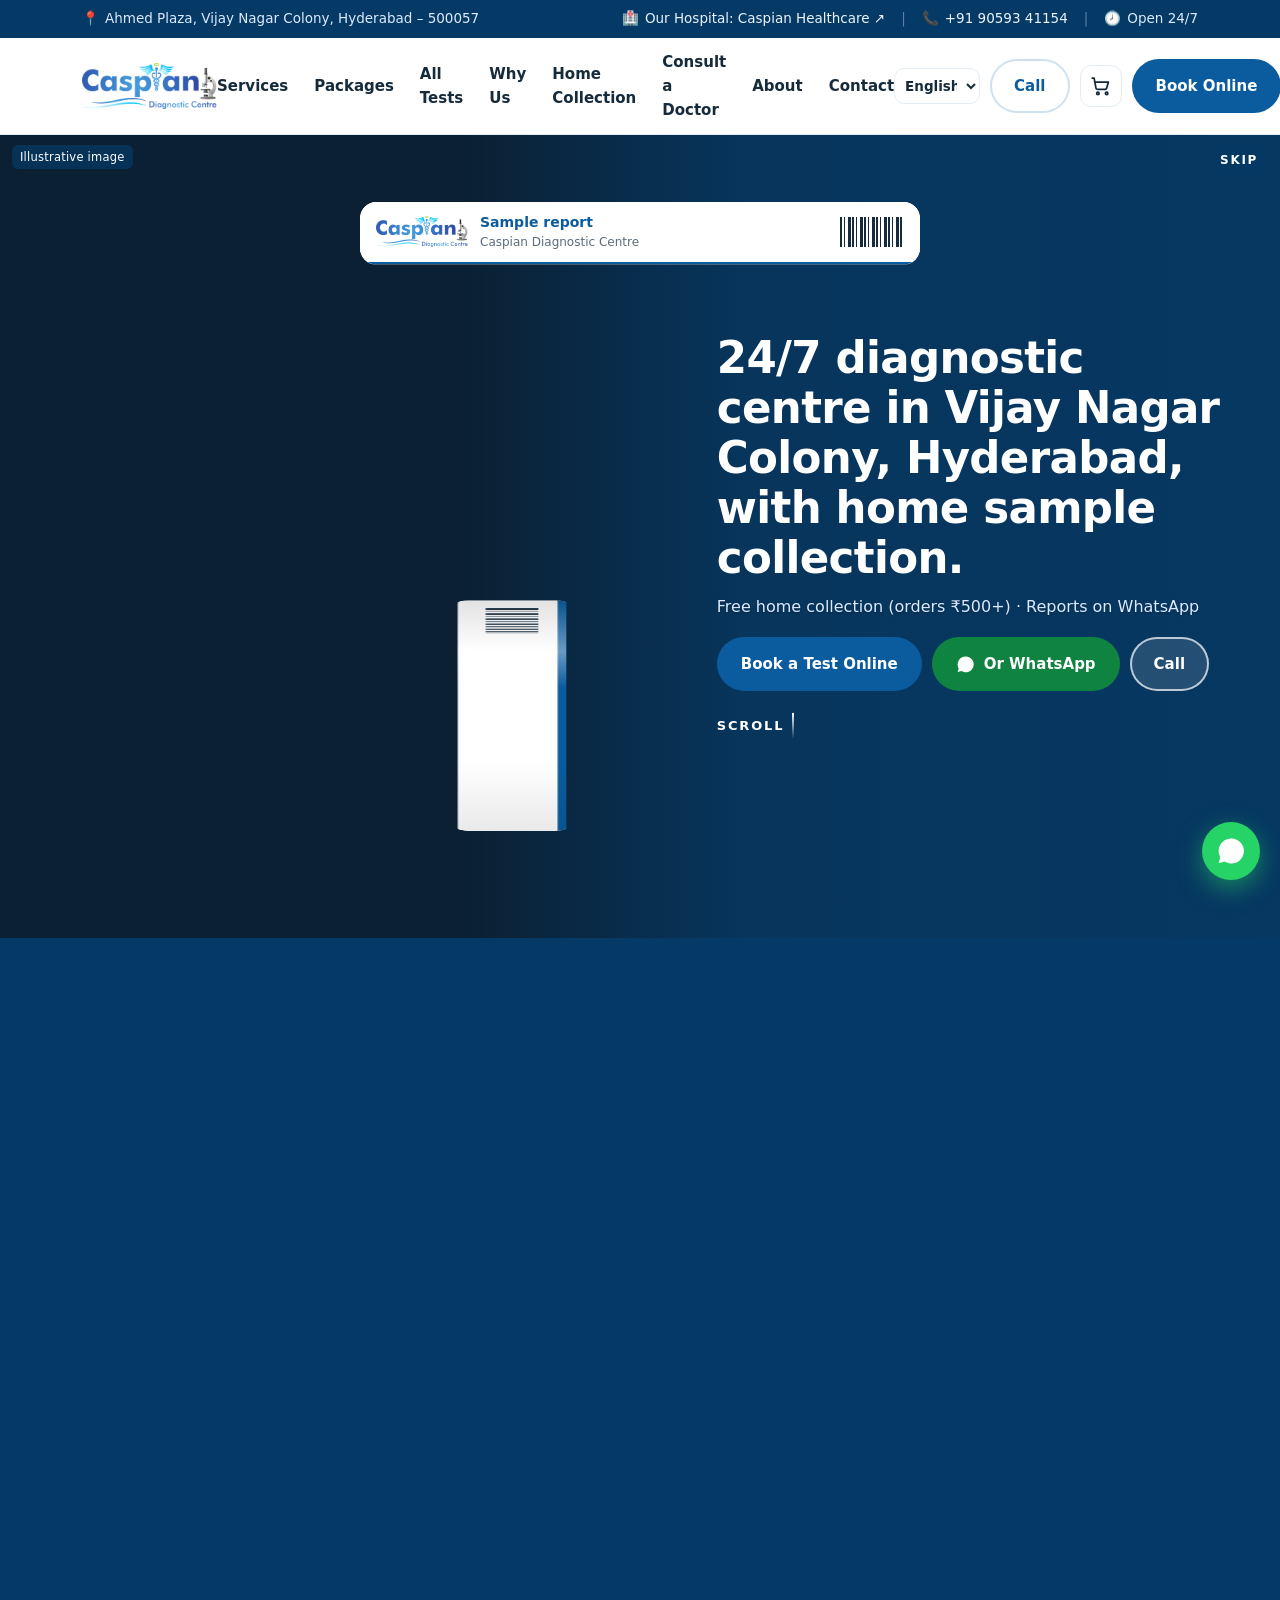
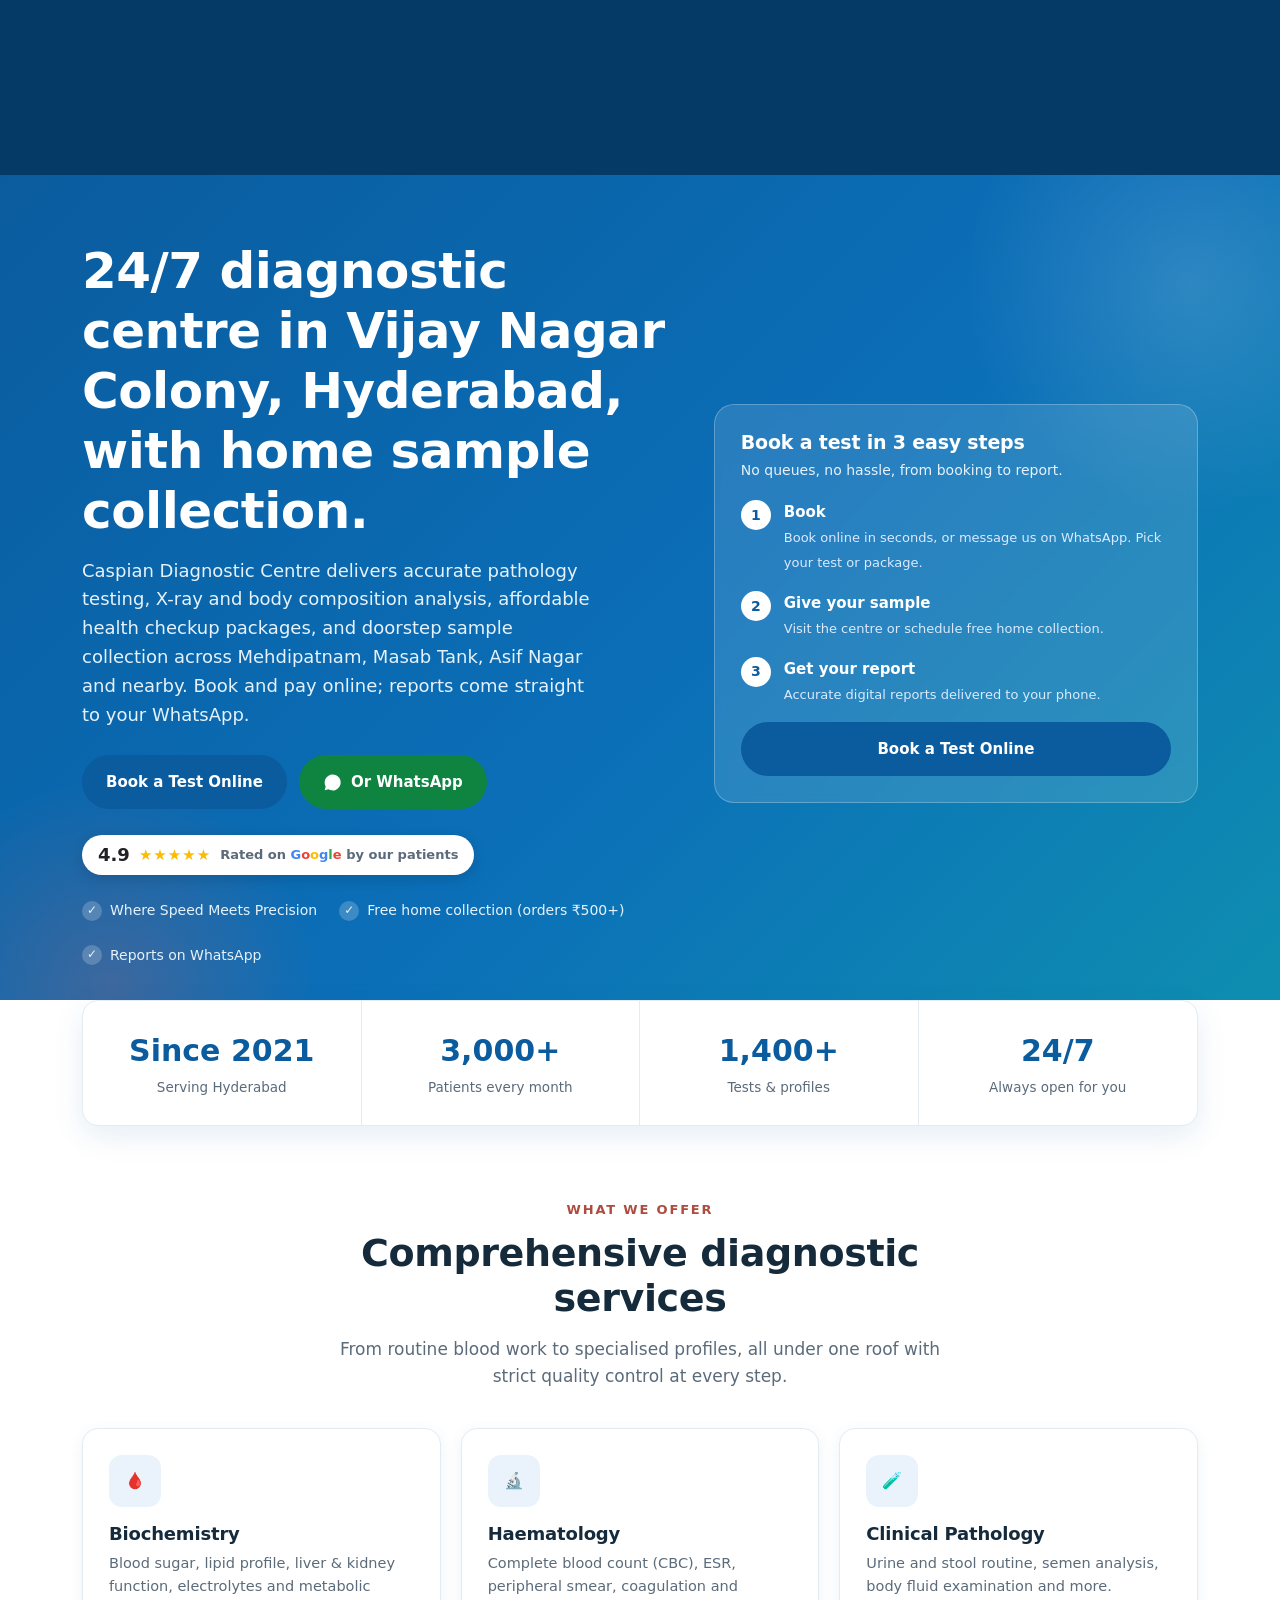
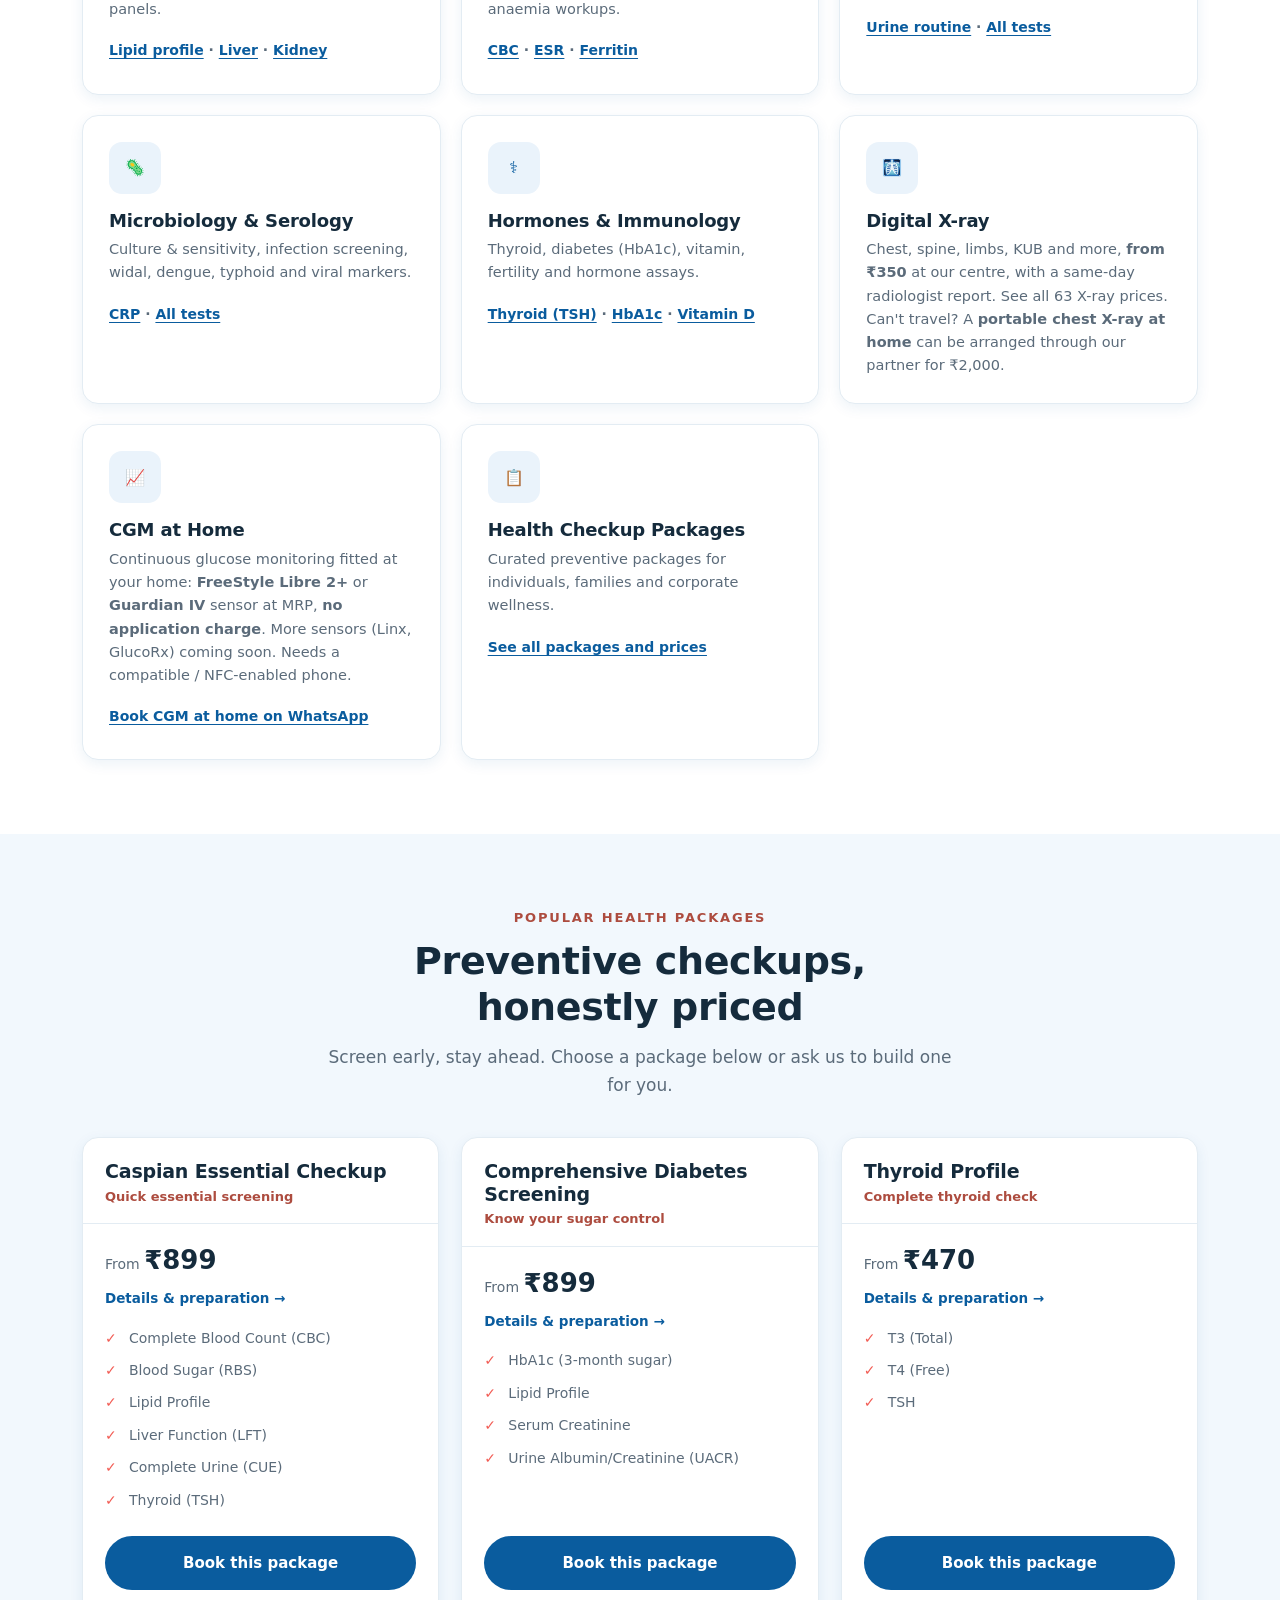
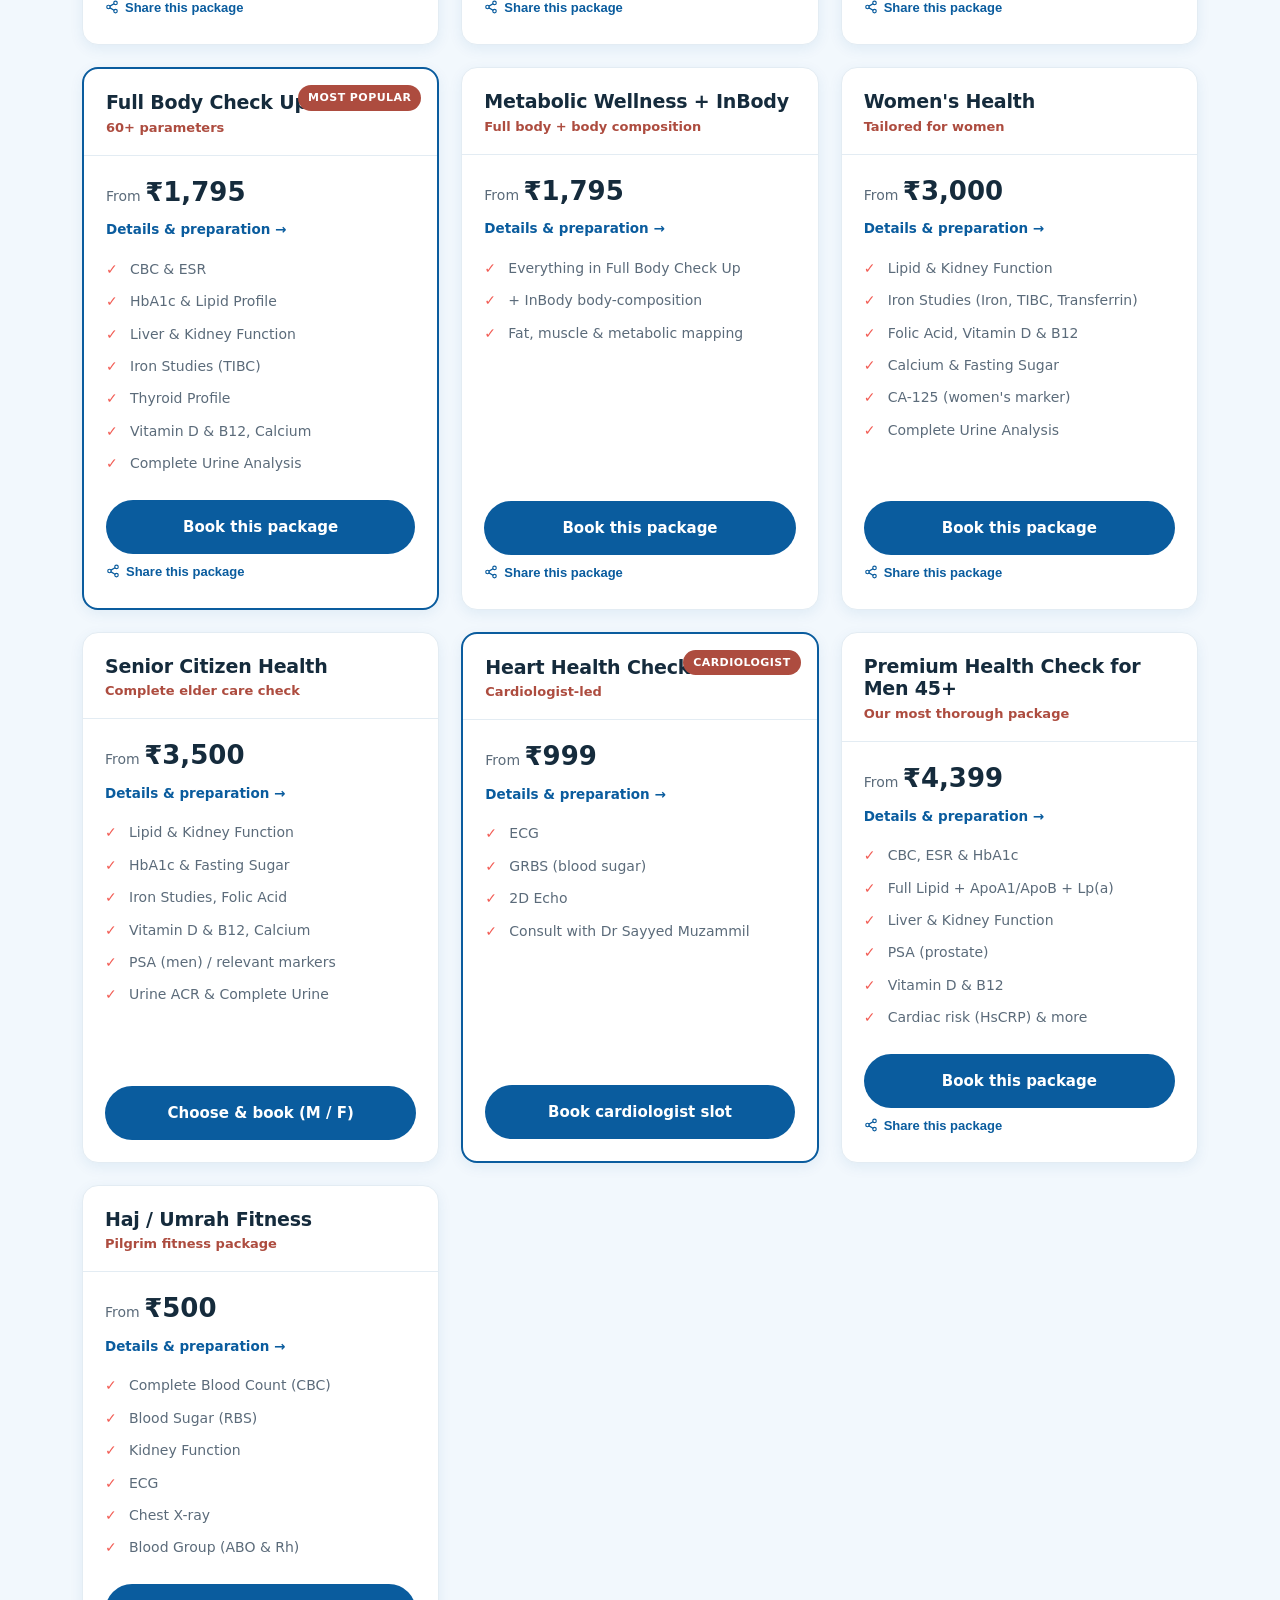
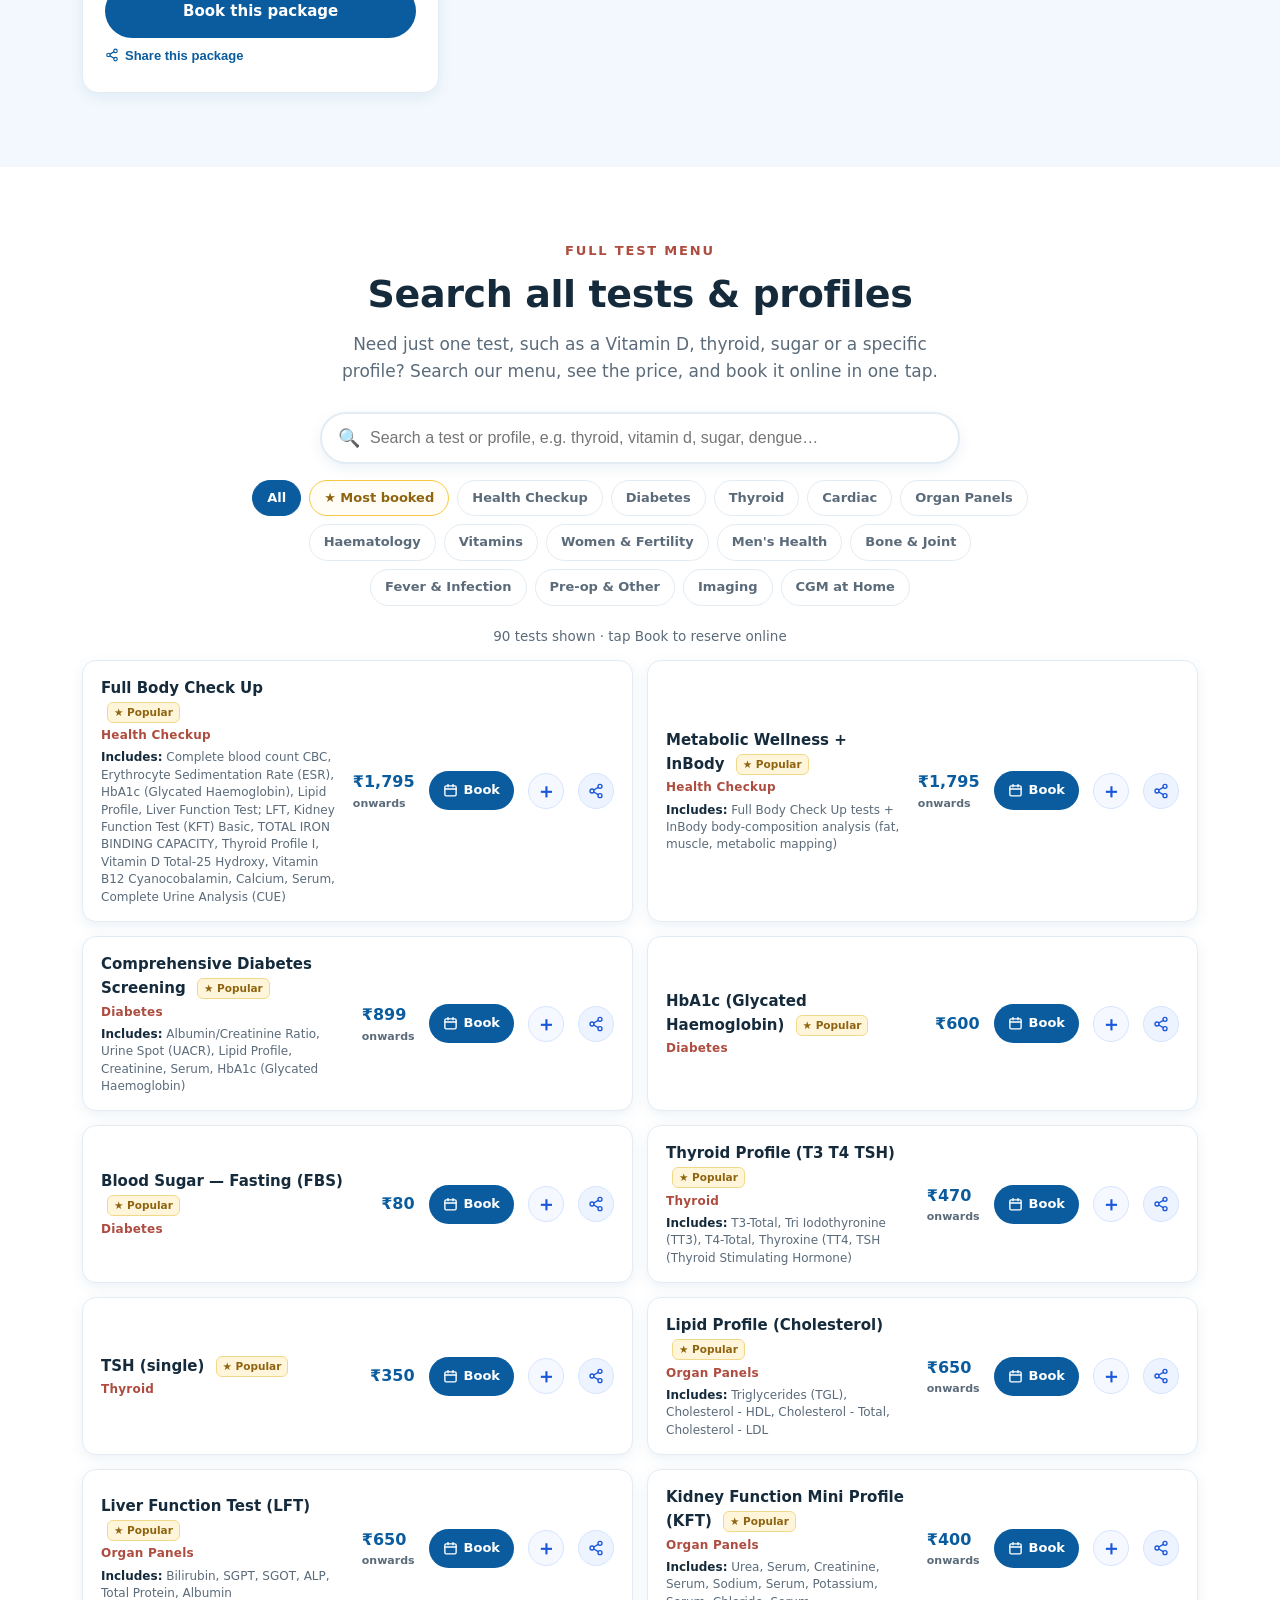
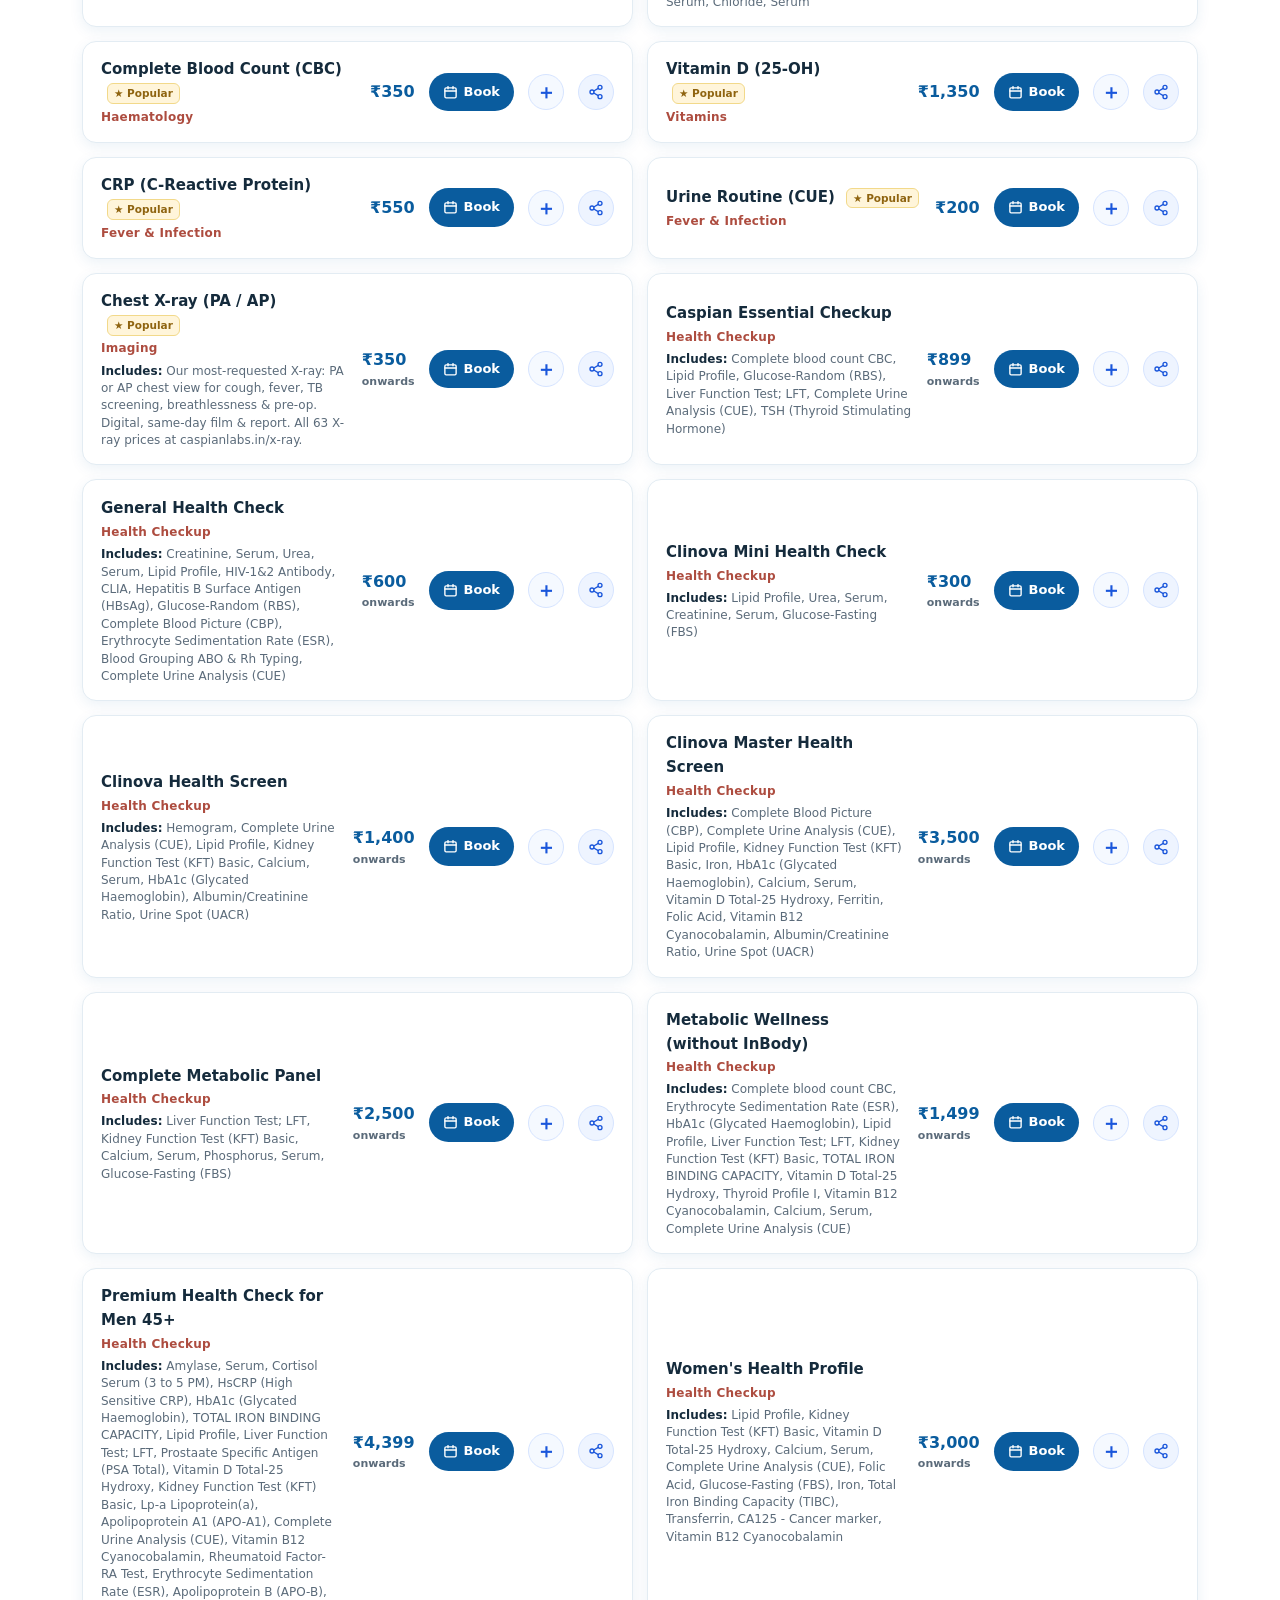
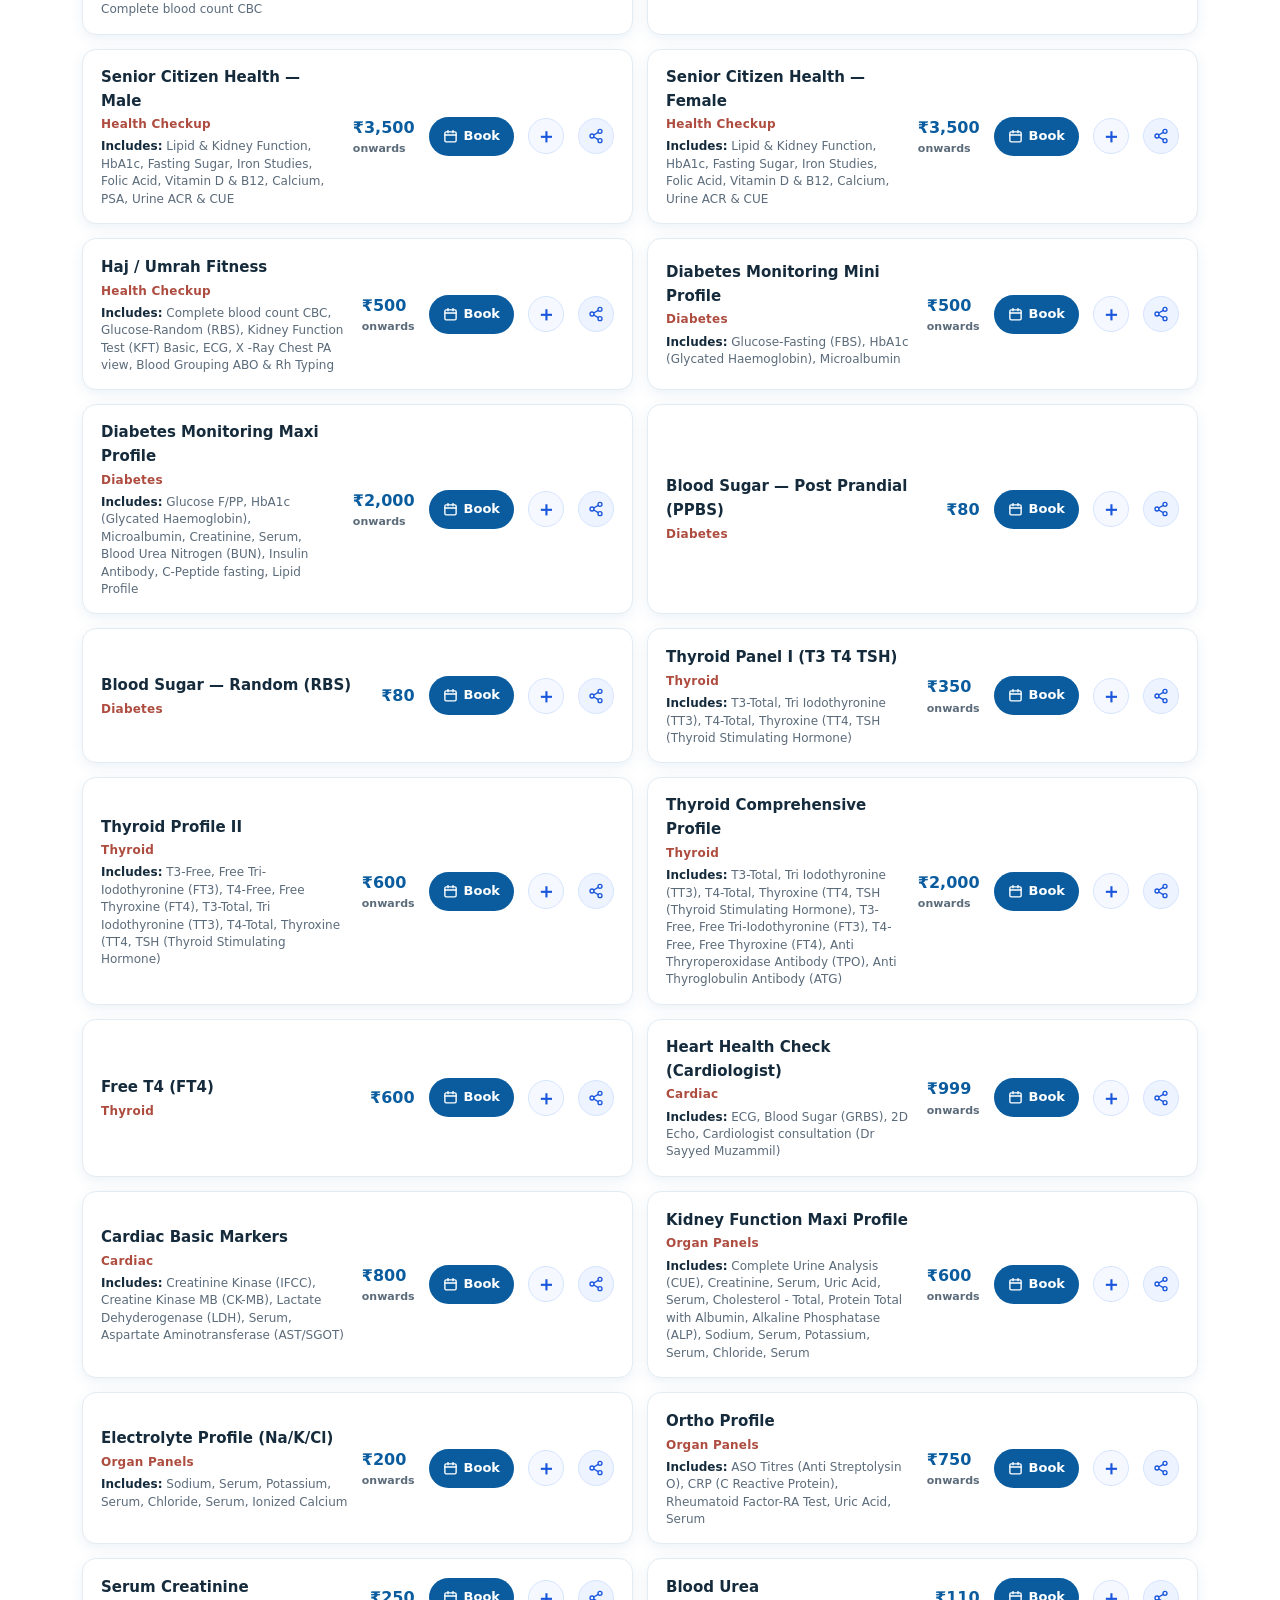
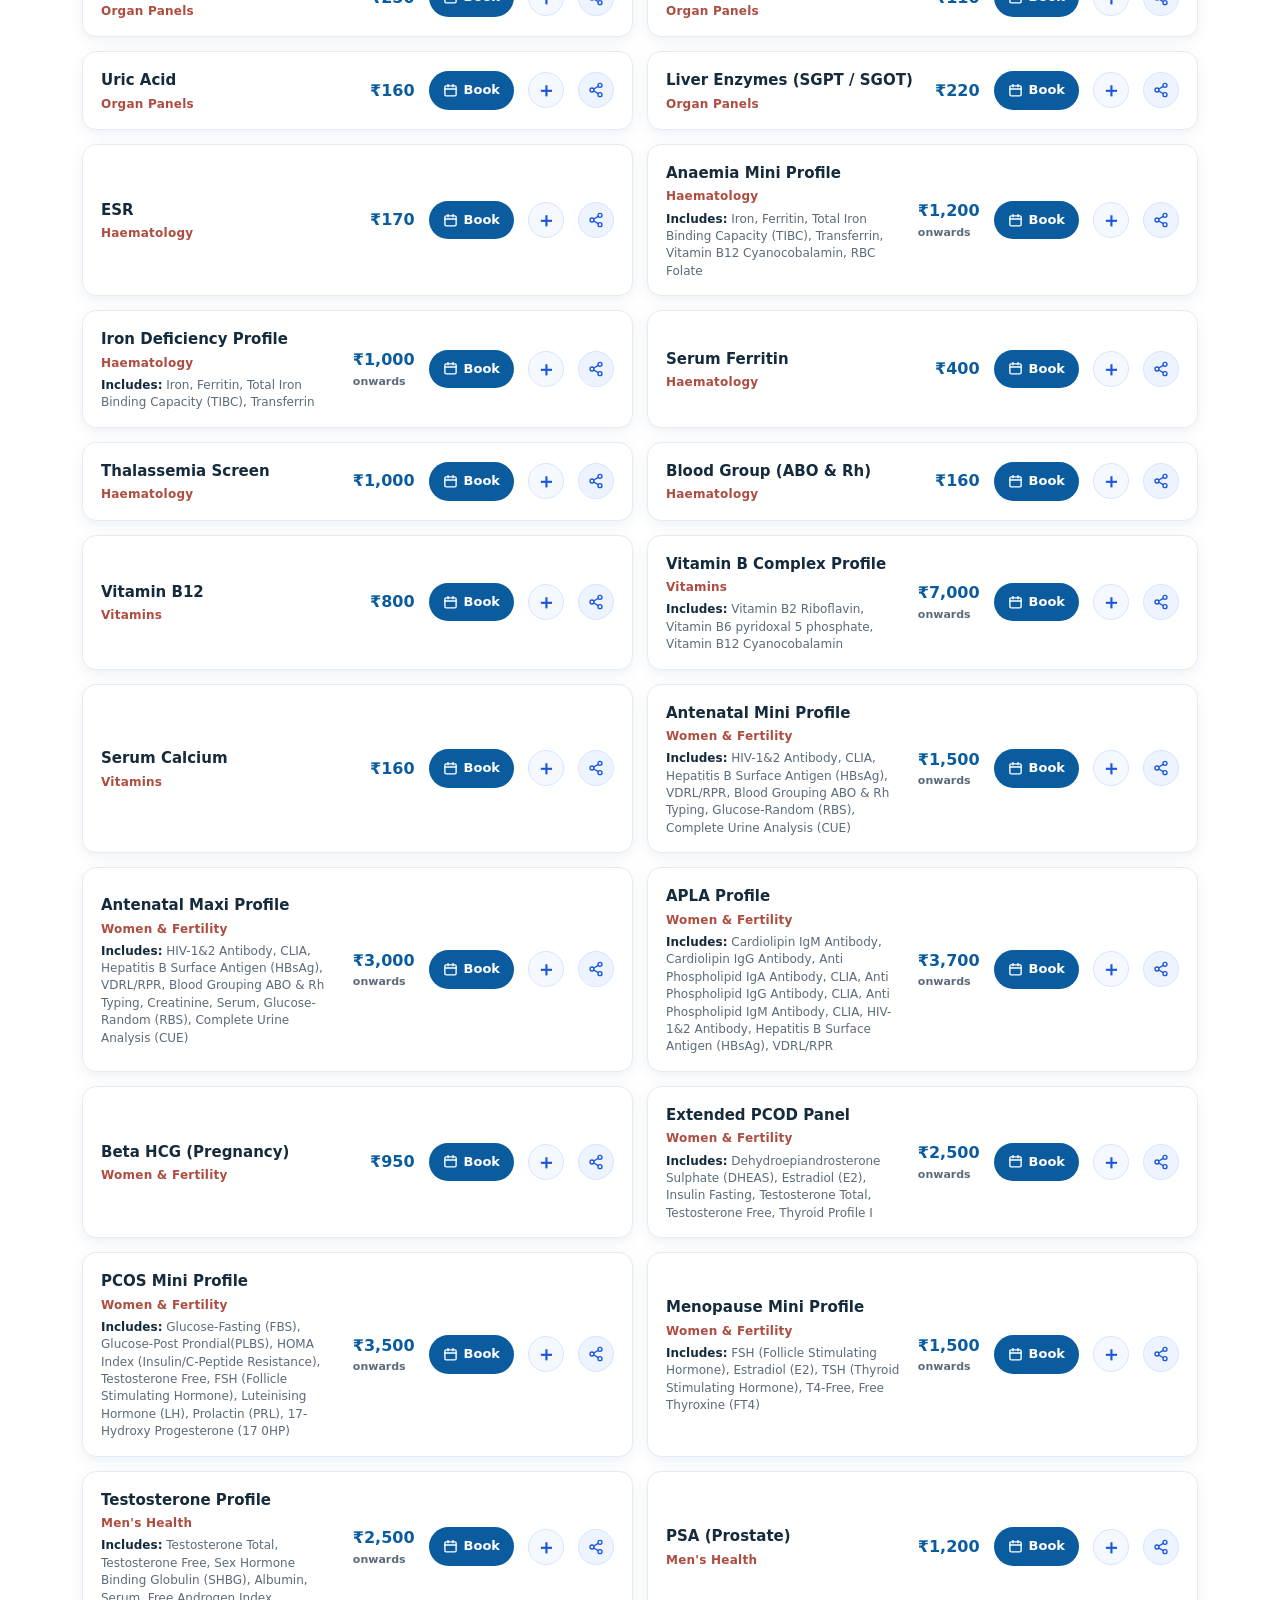
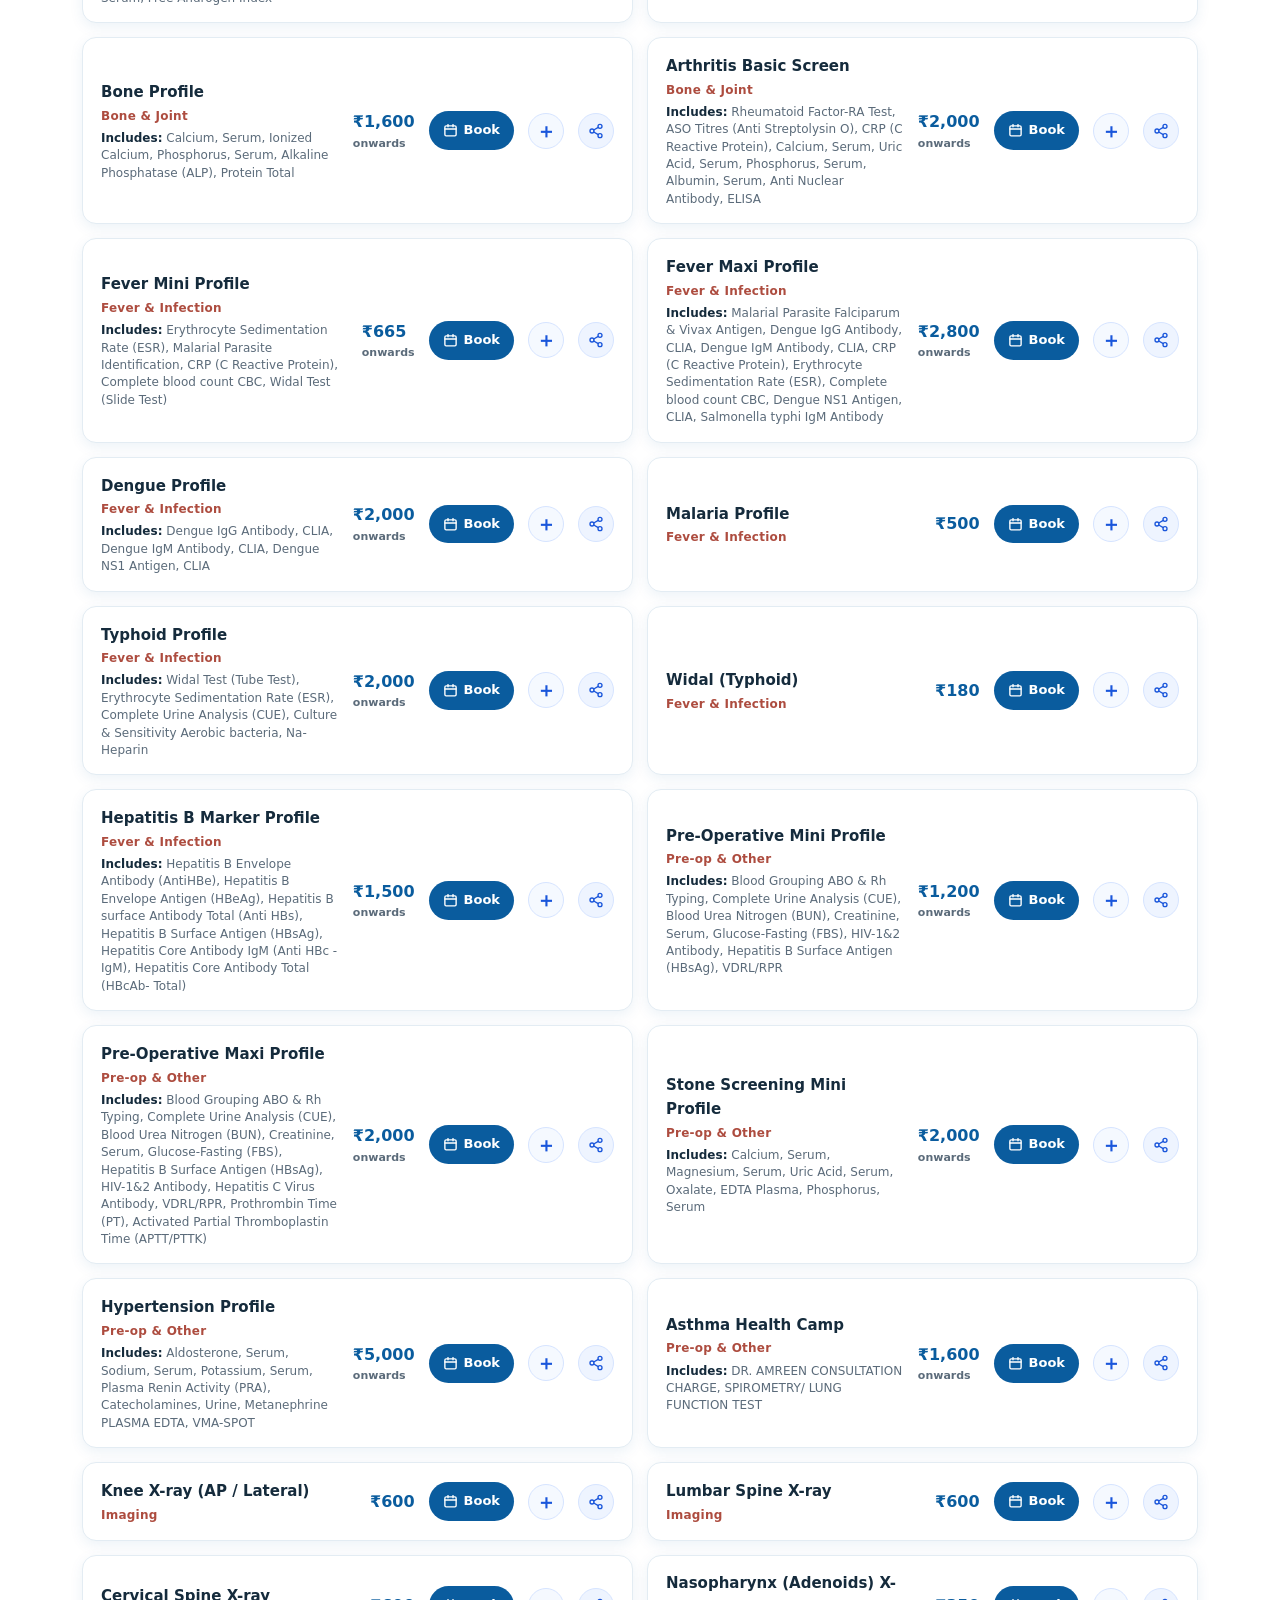
==== commit 0c6808cc: "Keep booking names identical across homepage and booking APIs Last night's em-dash pass renamed the " ====
--- a/index.html
+++ b/index.html
@@ -693,11 +693,11 @@
         <div class="act"><a class="btn btn-primary" href="https://www.eka.care/doctor/dr-sayyed-muzammil-physician-cardiologist" target="_blank" rel="noopener">Book cardiologist slot</a></div>
       </div>
       <div class="pkg">
-        <div class="top"><h3>Premium Health Check, Men 45+</h3><div class="cnt">Our most thorough package</div></div>
+        <div class="top"><h3>Premium Health Check for Men 45+</h3><div class="cnt">Our most thorough package</div></div>
         <div class="price">From <b>₹4,399</b></div>
         <div class="more"><a href="/packages/premium-health-checkup-men-hyderabad">Details &amp; preparation &rarr;</a></div>
         <ul><li>CBC, ESR &amp; HbA1c</li><li>Full Lipid + ApoA1/ApoB + Lp(a)</li><li>Liver &amp; Kidney Function</li><li>PSA (prostate)</li><li>Vitamin D &amp; B12</li><li>Cardiac risk (HsCRP) &amp; more</li></ul>
-        <div class="act"><a class="btn btn-primary" data-book-name="Premium Health Check, Men 45+" data-book-price="4399" href="https://wa.me/919059341154?text=Hi%20Caspian%20Diagnostic%20Centre%2C%20I%27d%20like%20to%20book%20the%20Premium%20Health%20Check%20for%20Men%2045%2B." target="_blank" rel="noopener">Book this package</a></div>
+        <div class="act"><a class="btn btn-primary" data-book-name="Premium Health Check for Men 45+" data-book-price="4399" href="https://wa.me/919059341154?text=Hi%20Caspian%20Diagnostic%20Centre%2C%20I%27d%20like%20to%20book%20the%20Premium%20Health%20Check%20for%20Men%2045%2B." target="_blank" rel="noopener">Book this package</a></div>
       </div>
       <div class="pkg">
         <div class="top"><h3>Haj / Umrah Fitness</h3><div class="cnt">Pilgrim fitness package</div></div>
@@ -1225,7 +1225,7 @@
     {n:"Complete Metabolic Panel", c:"Health Checkup", p:2500, k:"metabolism"},
     {n:"Metabolic Wellness + InBody", c:"Health Checkup", p:1795, pop:1, k:"bca body composition ramzan fitness"},
     {n:"Metabolic Wellness (without InBody)", c:"Health Checkup", p:1499, k:""},
-    {n:"Premium Health Check, Men 45+", c:"Health Checkup", p:4399, k:"men male senior premium"},
+    {n:"Premium Health Check for Men 45+", c:"Health Checkup", p:4399, k:"men male senior premium"},
     {n:"Women's Health Profile", c:"Health Checkup", p:3000, k:"female women ladies"},
     {n:"Senior Citizen Health — Male", c:"Health Checkup", p:3500, k:"elderly old age geriatric men male"},
     {n:"Senior Citizen Health — Female", c:"Health Checkup", p:3500, k:"elderly old age geriatric women female ladies"},
@@ -1346,7 +1346,7 @@
     "Women's Health Profile":"Lipid Profile, Kidney Function Test (KFT) Basic, Vitamin D Total-25 Hydroxy, Calcium, Serum, Complete Urine Analysis (CUE), Folic Acid, Glucose-Fasting (FBS), Iron, Total Iron Binding Capacity (TIBC), Transferrin, CA125 - Cancer marker, Vitamin B12 Cyanocobalamin",
     "Senior Citizen Health — Male":"Lipid & Kidney Function, HbA1c, Fasting Sugar, Iron Studies, Folic Acid, Vitamin D & B12, Calcium, PSA, Urine ACR & CUE",
     "Senior Citizen Health — Female":"Lipid & Kidney Function, HbA1c, Fasting Sugar, Iron Studies, Folic Acid, Vitamin D & B12, Calcium, Urine ACR & CUE",
-    "Premium Health Check, Men 45+":"Amylase, Serum, Cortisol Serum (3 to 5 PM), HsCRP (High Sensitive CRP), HbA1c (Glycated Haemoglobin), TOTAL IRON BINDING CAPACITY, Lipid Profile, Liver Function Test; LFT, Prostaate Specific Antigen (PSA Total), Vitamin D Total-25 Hydroxy, Kidney Function Test (KFT) Basic, Lp-a Lipoprotein(a), Apolipoprotein A1 (APO-A1), Complete Urine Analysis (CUE), Vitamin B12 Cyanocobalamin, Rheumatoid Factor-RA Test, Erythrocyte Sedimentation Rate (ESR), Apolipoprotein B (APO-B), Complete blood count CBC",
+    "Premium Health Check for Men 45+":"Amylase, Serum, Cortisol Serum (3 to 5 PM), HsCRP (High Sensitive CRP), HbA1c (Glycated Haemoglobin), TOTAL IRON BINDING CAPACITY, Lipid Profile, Liver Function Test; LFT, Prostaate Specific Antigen (PSA Total), Vitamin D Total-25 Hydroxy, Kidney Function Test (KFT) Basic, Lp-a Lipoprotein(a), Apolipoprotein A1 (APO-A1), Complete Urine Analysis (CUE), Vitamin B12 Cyanocobalamin, Rheumatoid Factor-RA Test, Erythrocyte Sedimentation Rate (ESR), Apolipoprotein B (APO-B), Complete blood count CBC",
     "Haj / Umrah Fitness":"Complete blood count CBC, Glucose-Random (RBS), Kidney Function Test (KFT) Basic, ECG, X -Ray Chest PA view, Blood Grouping ABO & Rh Typing",
     "Thyroid Profile (T3 T4 TSH)":"T3-Total, Tri Iodothyronine (TT3), T4-Total, Thyroxine (TT4, TSH (Thyroid Stimulating Hormone)",
     "Thyroid Panel I (T3 T4 TSH)":"T3-Total, Tri Iodothyronine (TT3), T4-Total, Thyroxine (TT4, TSH (Thyroid Stimulating Hormone)",
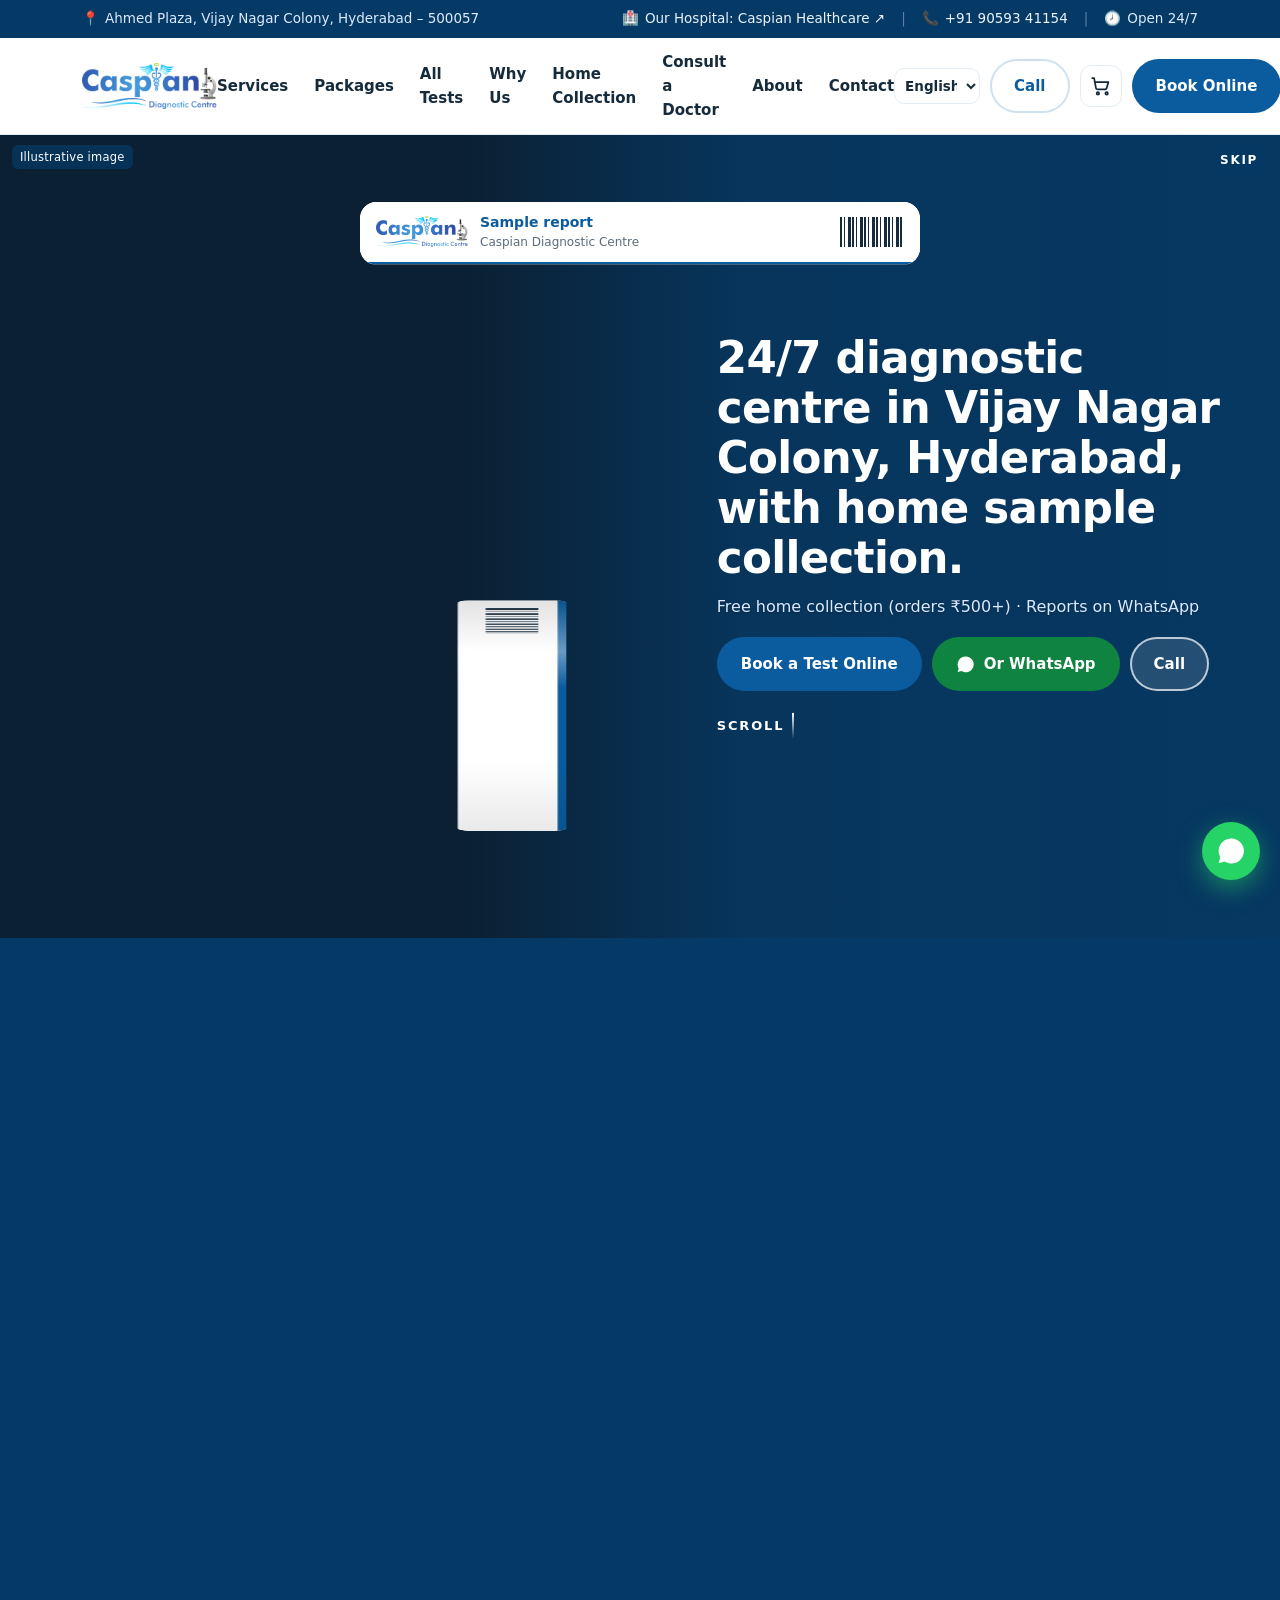
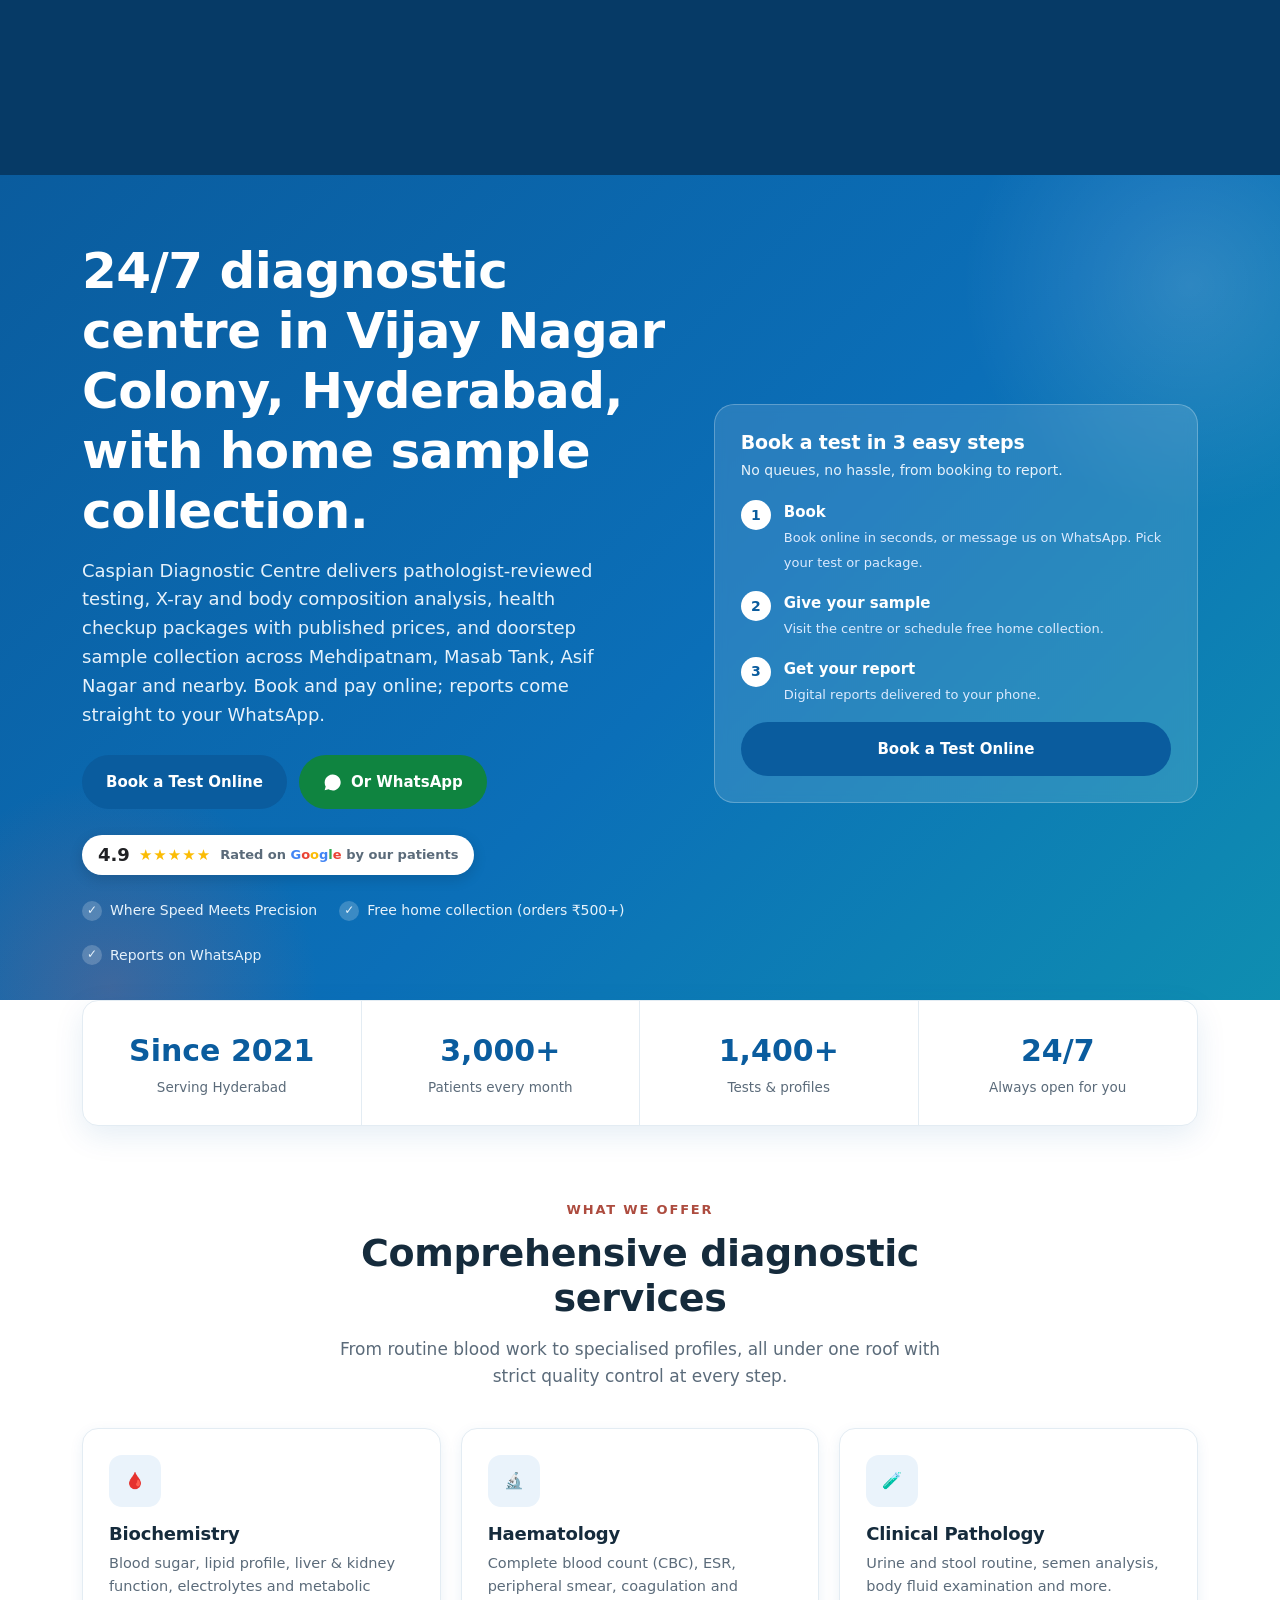
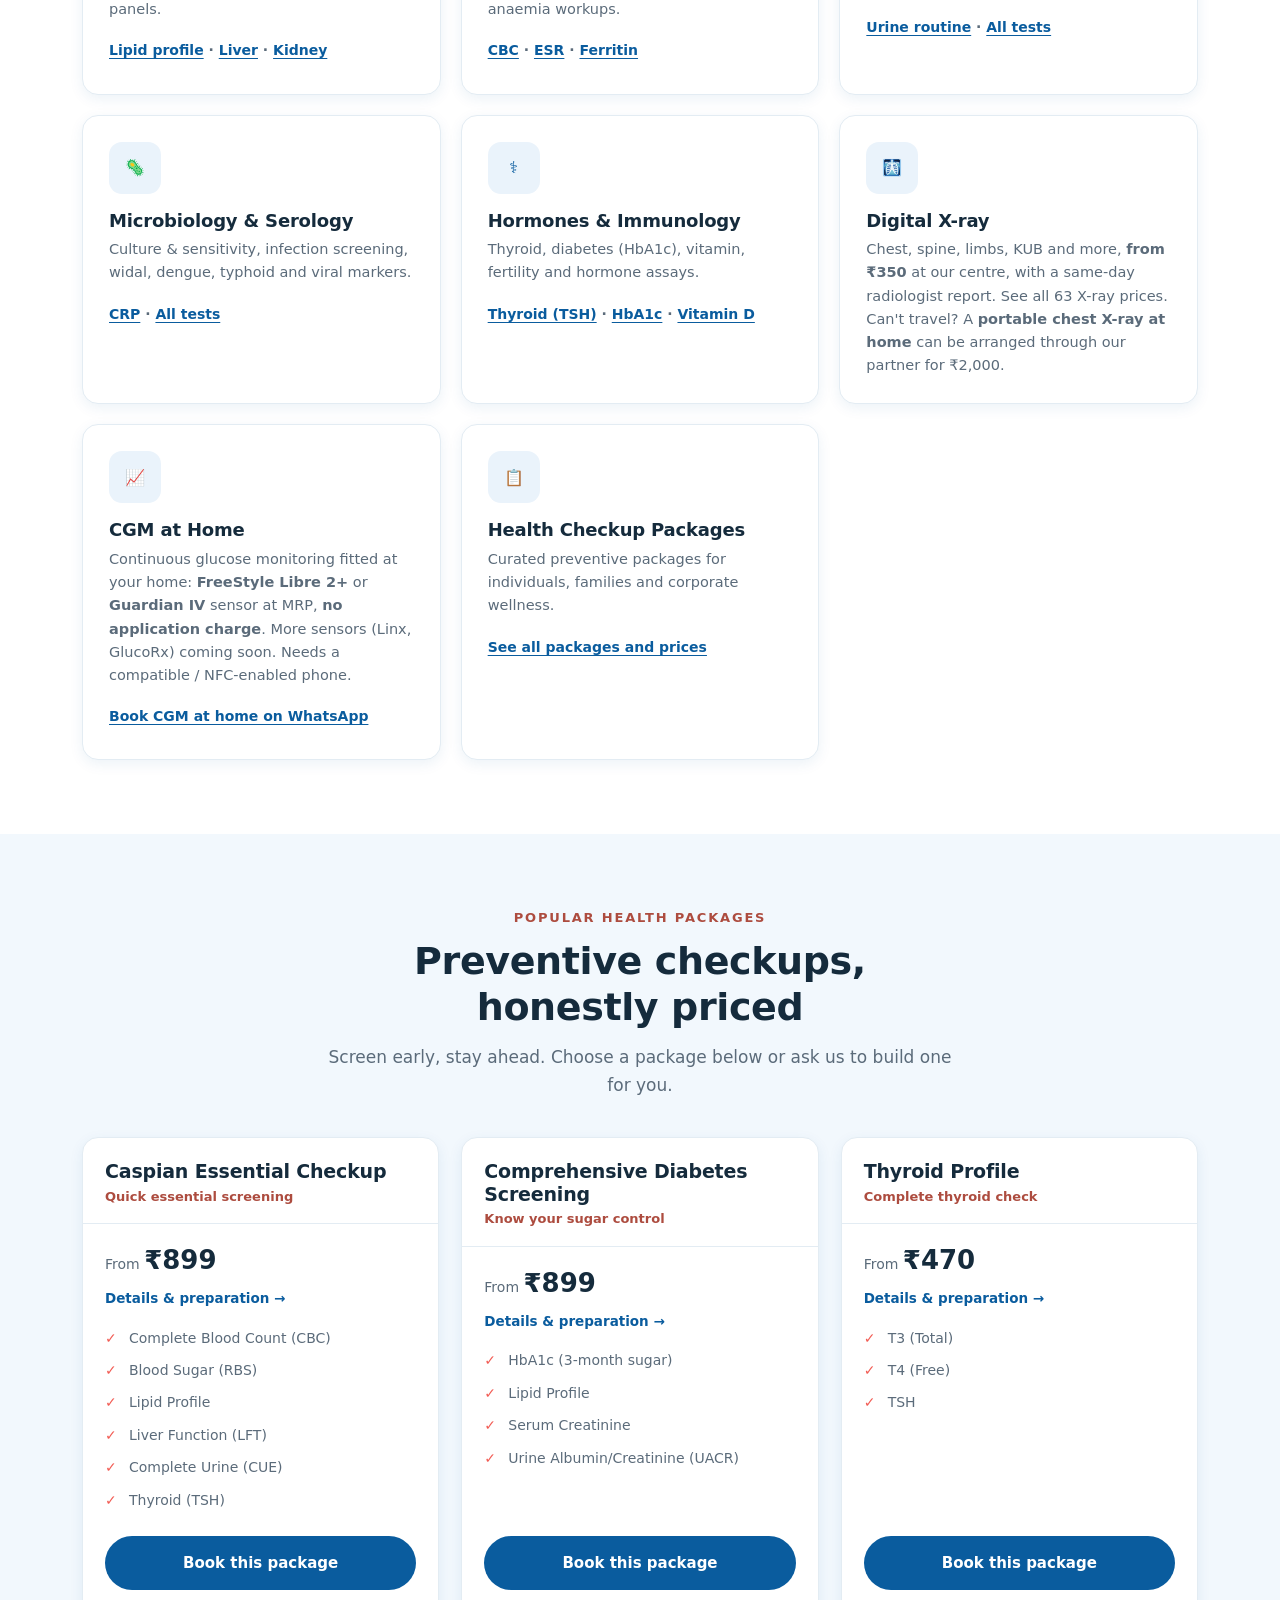
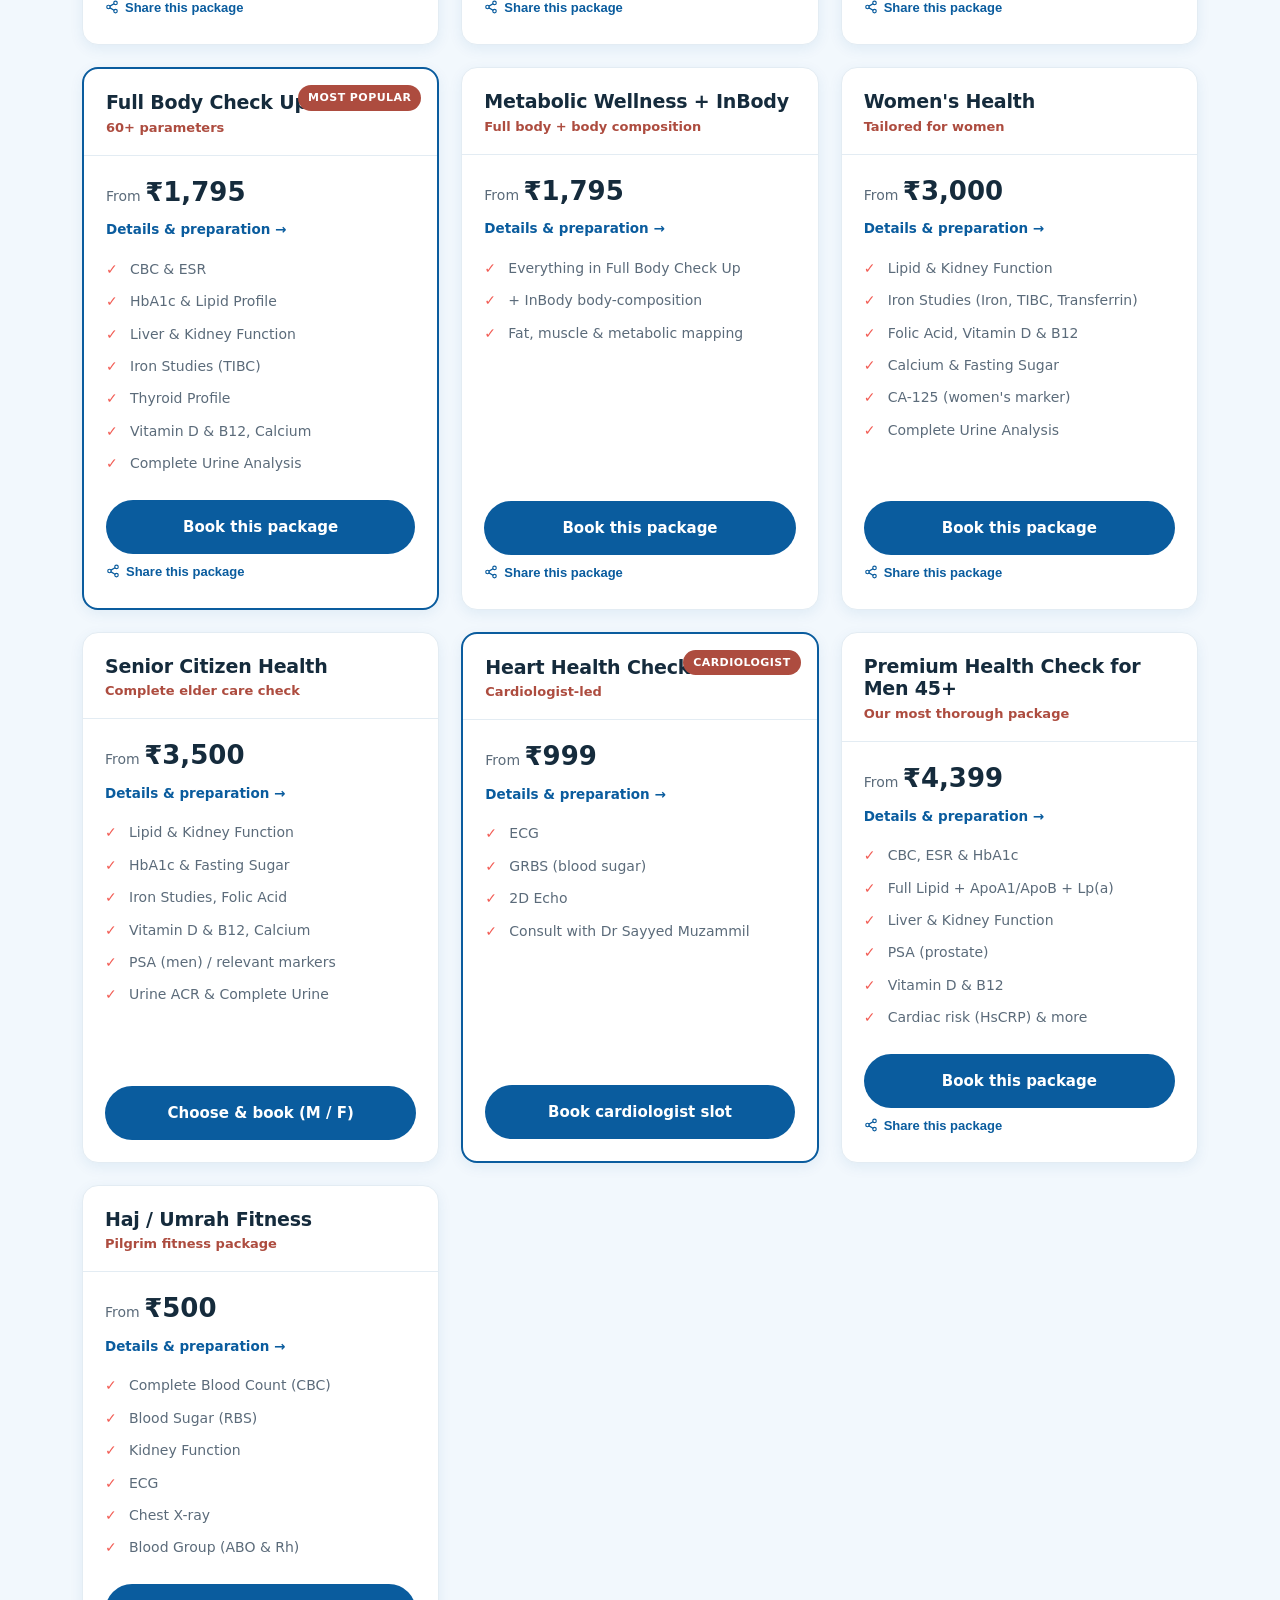
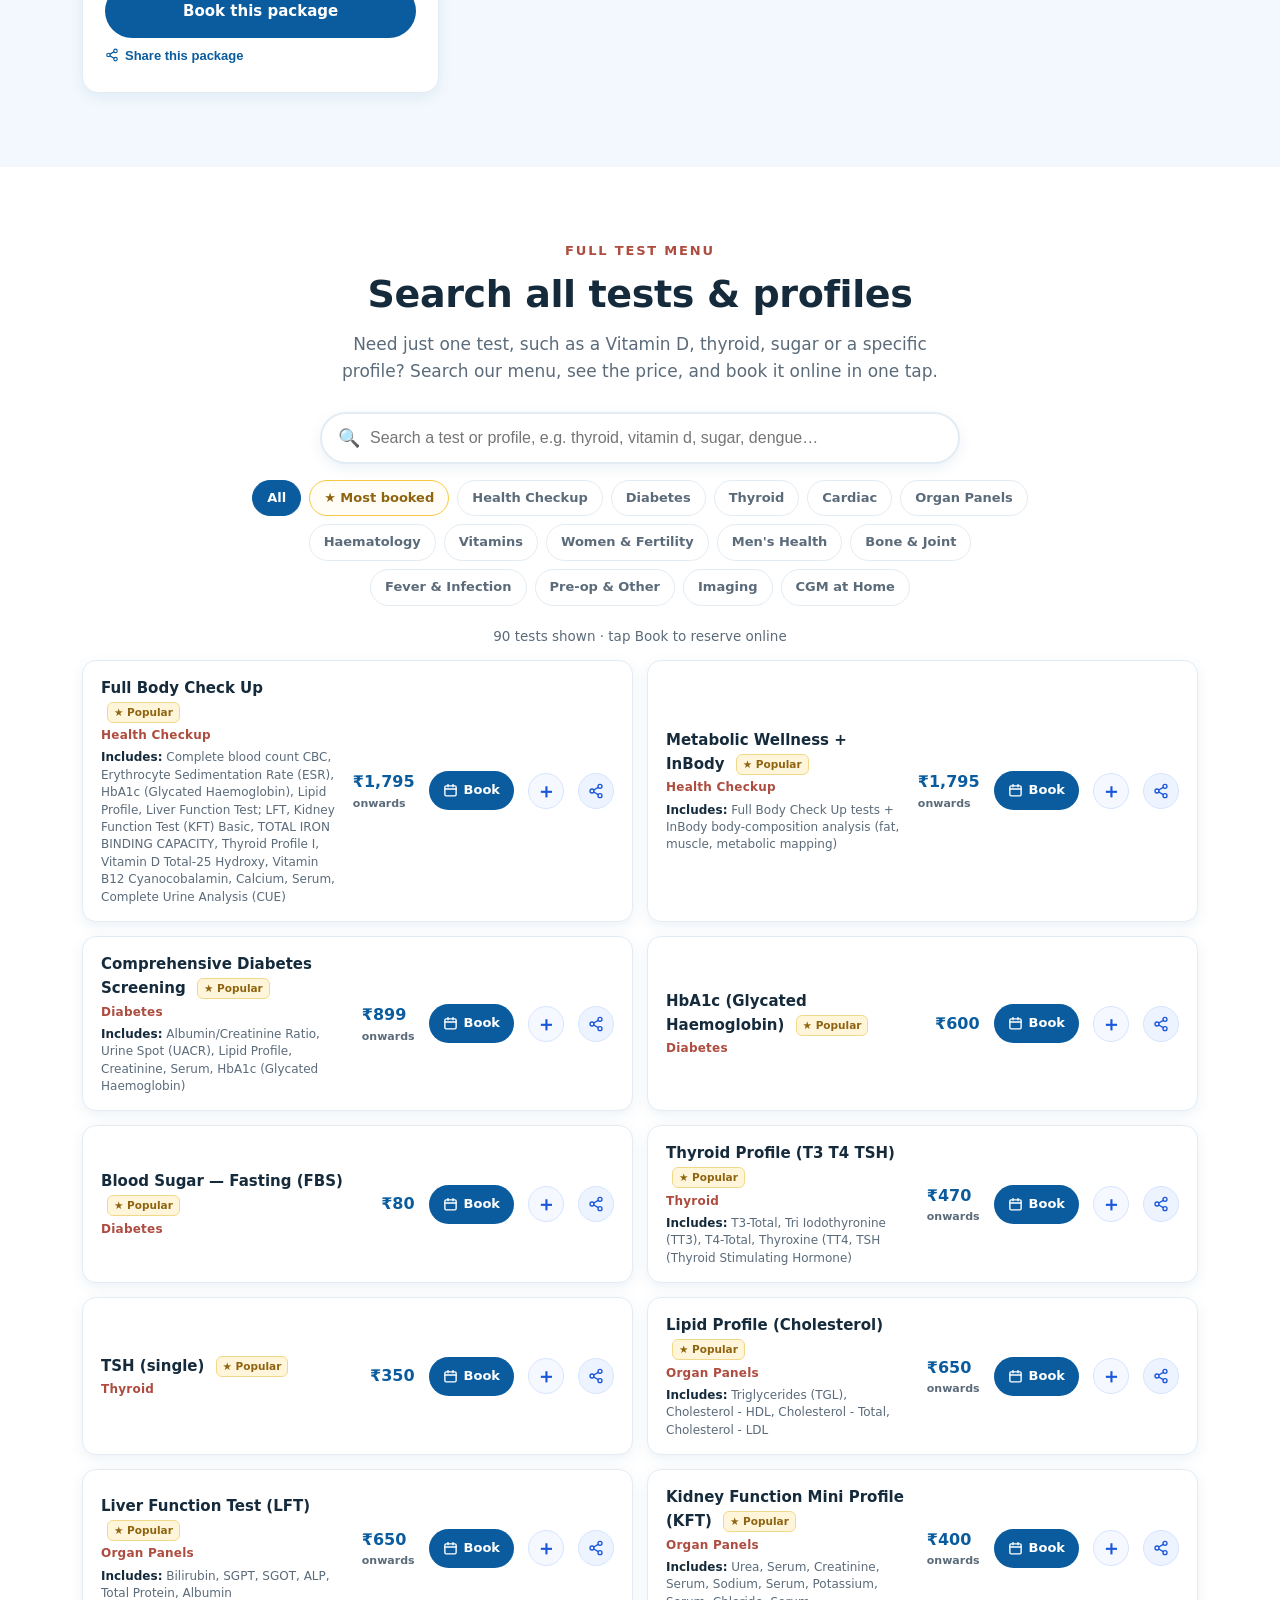
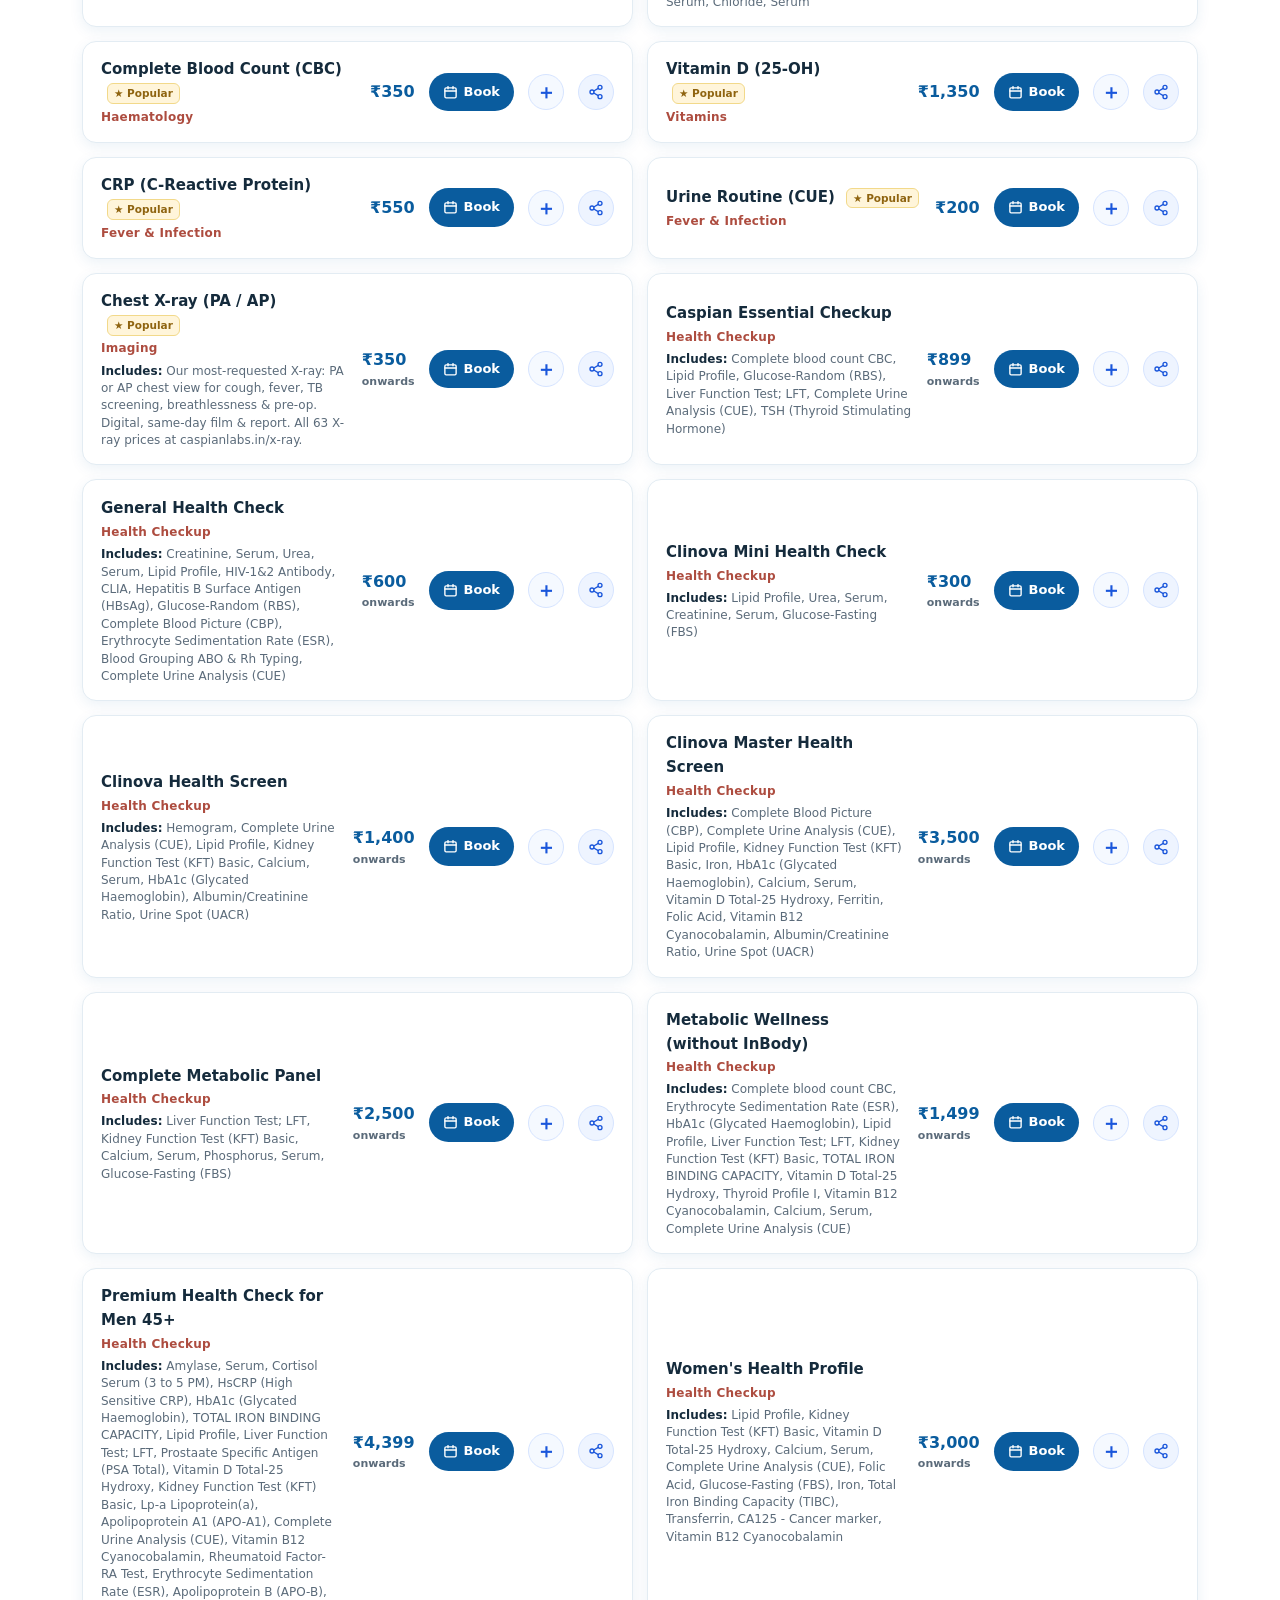
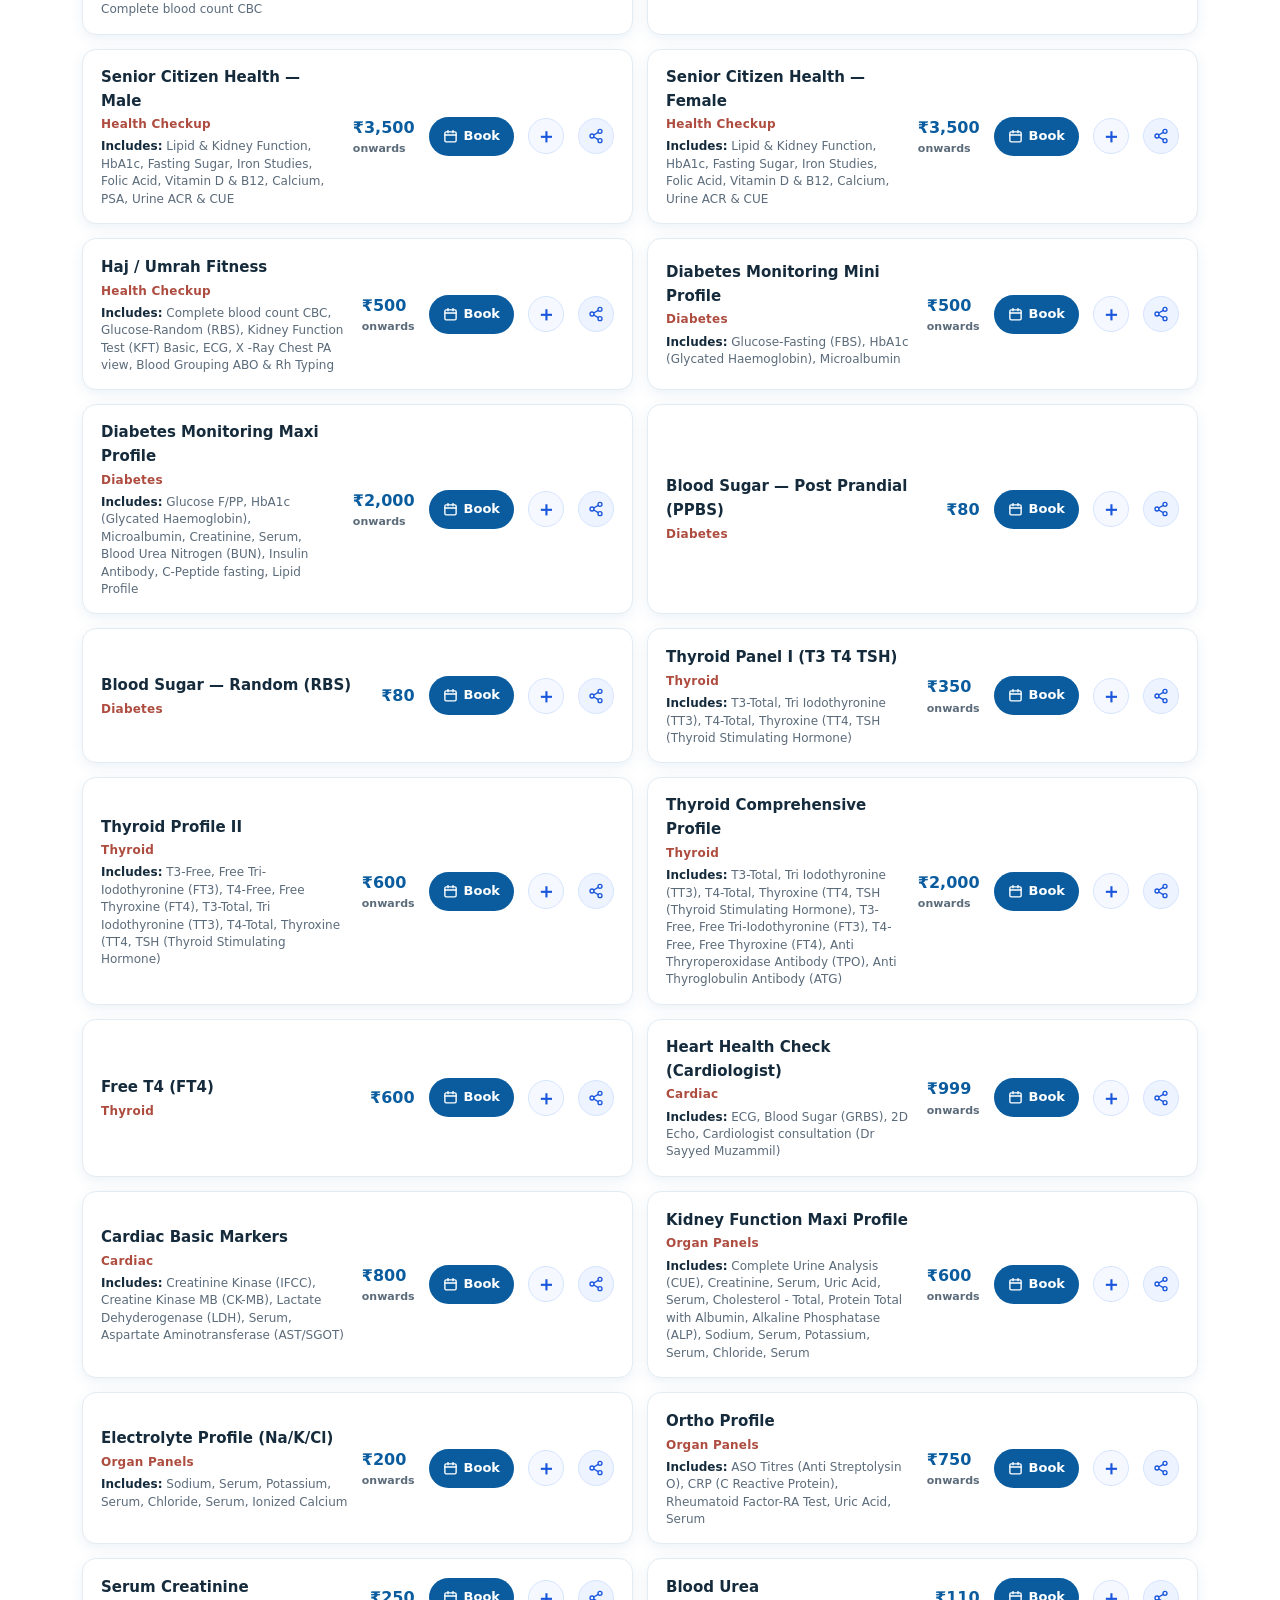
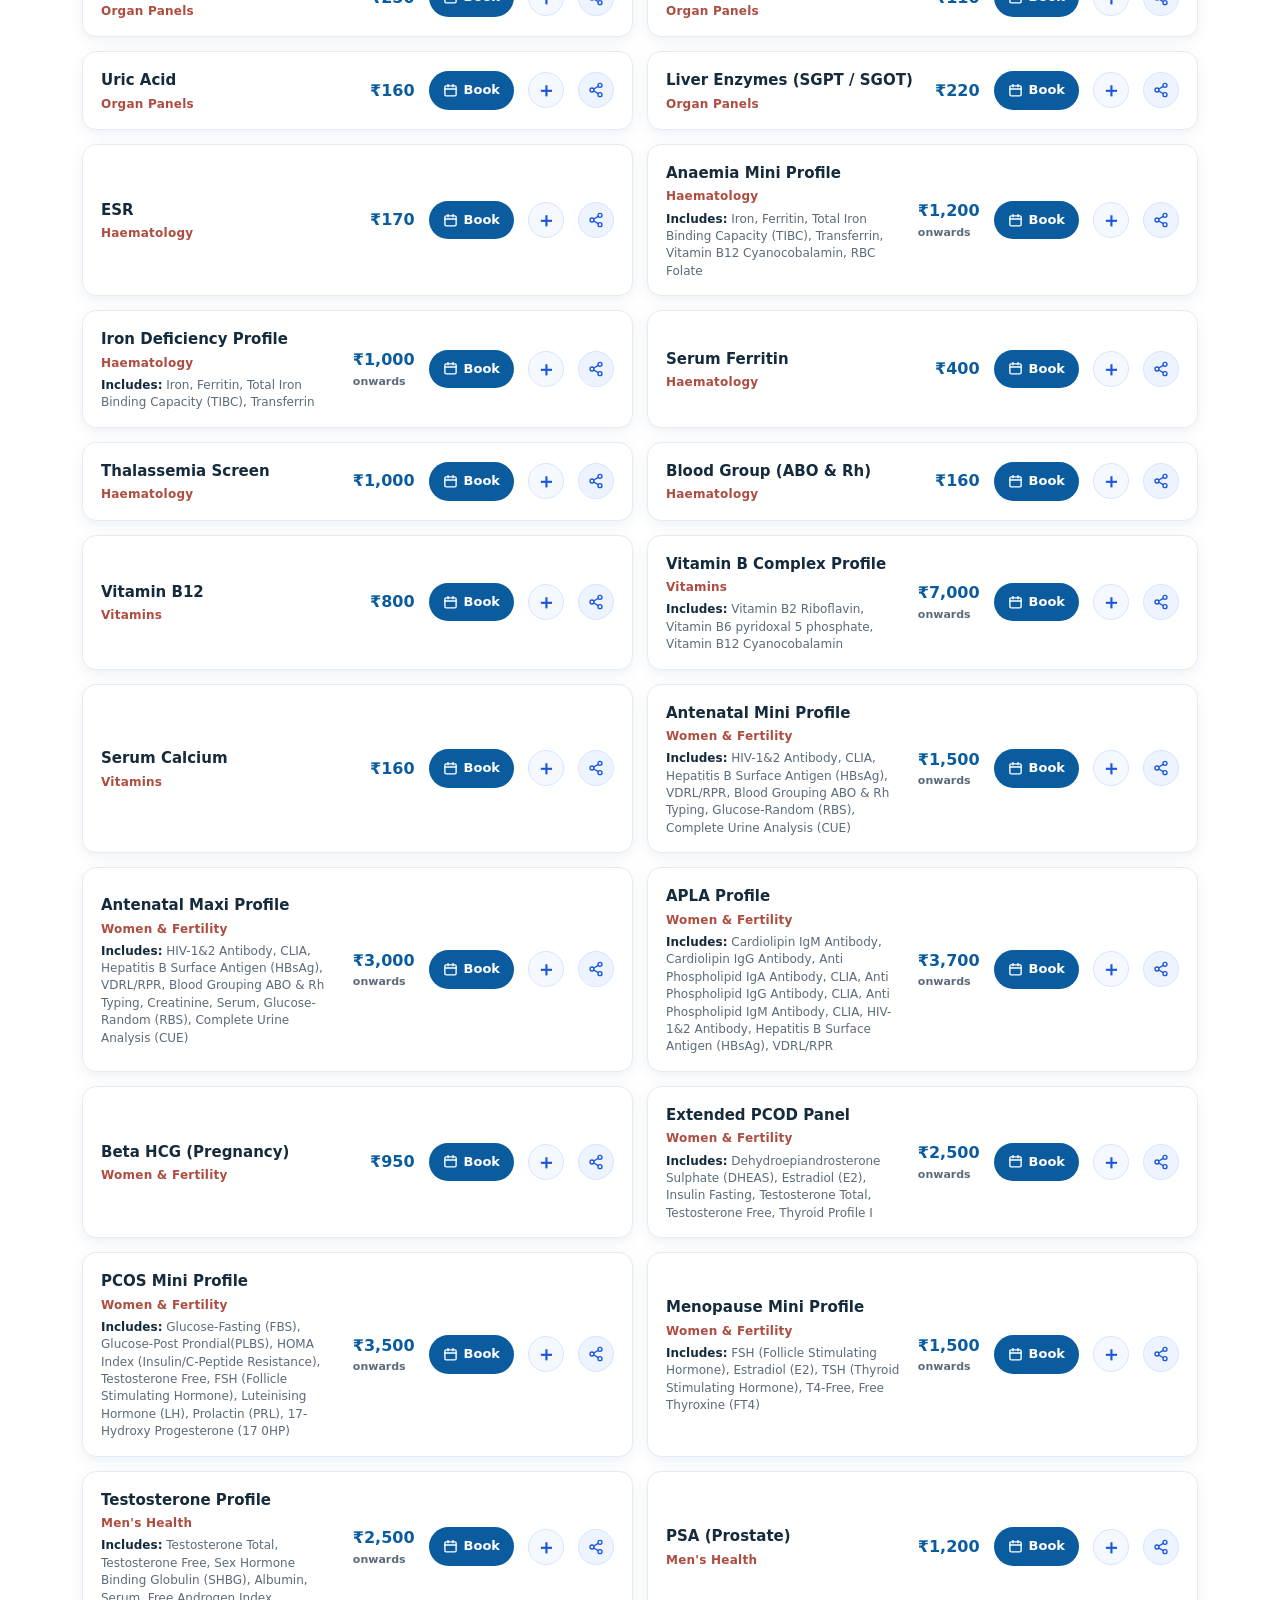
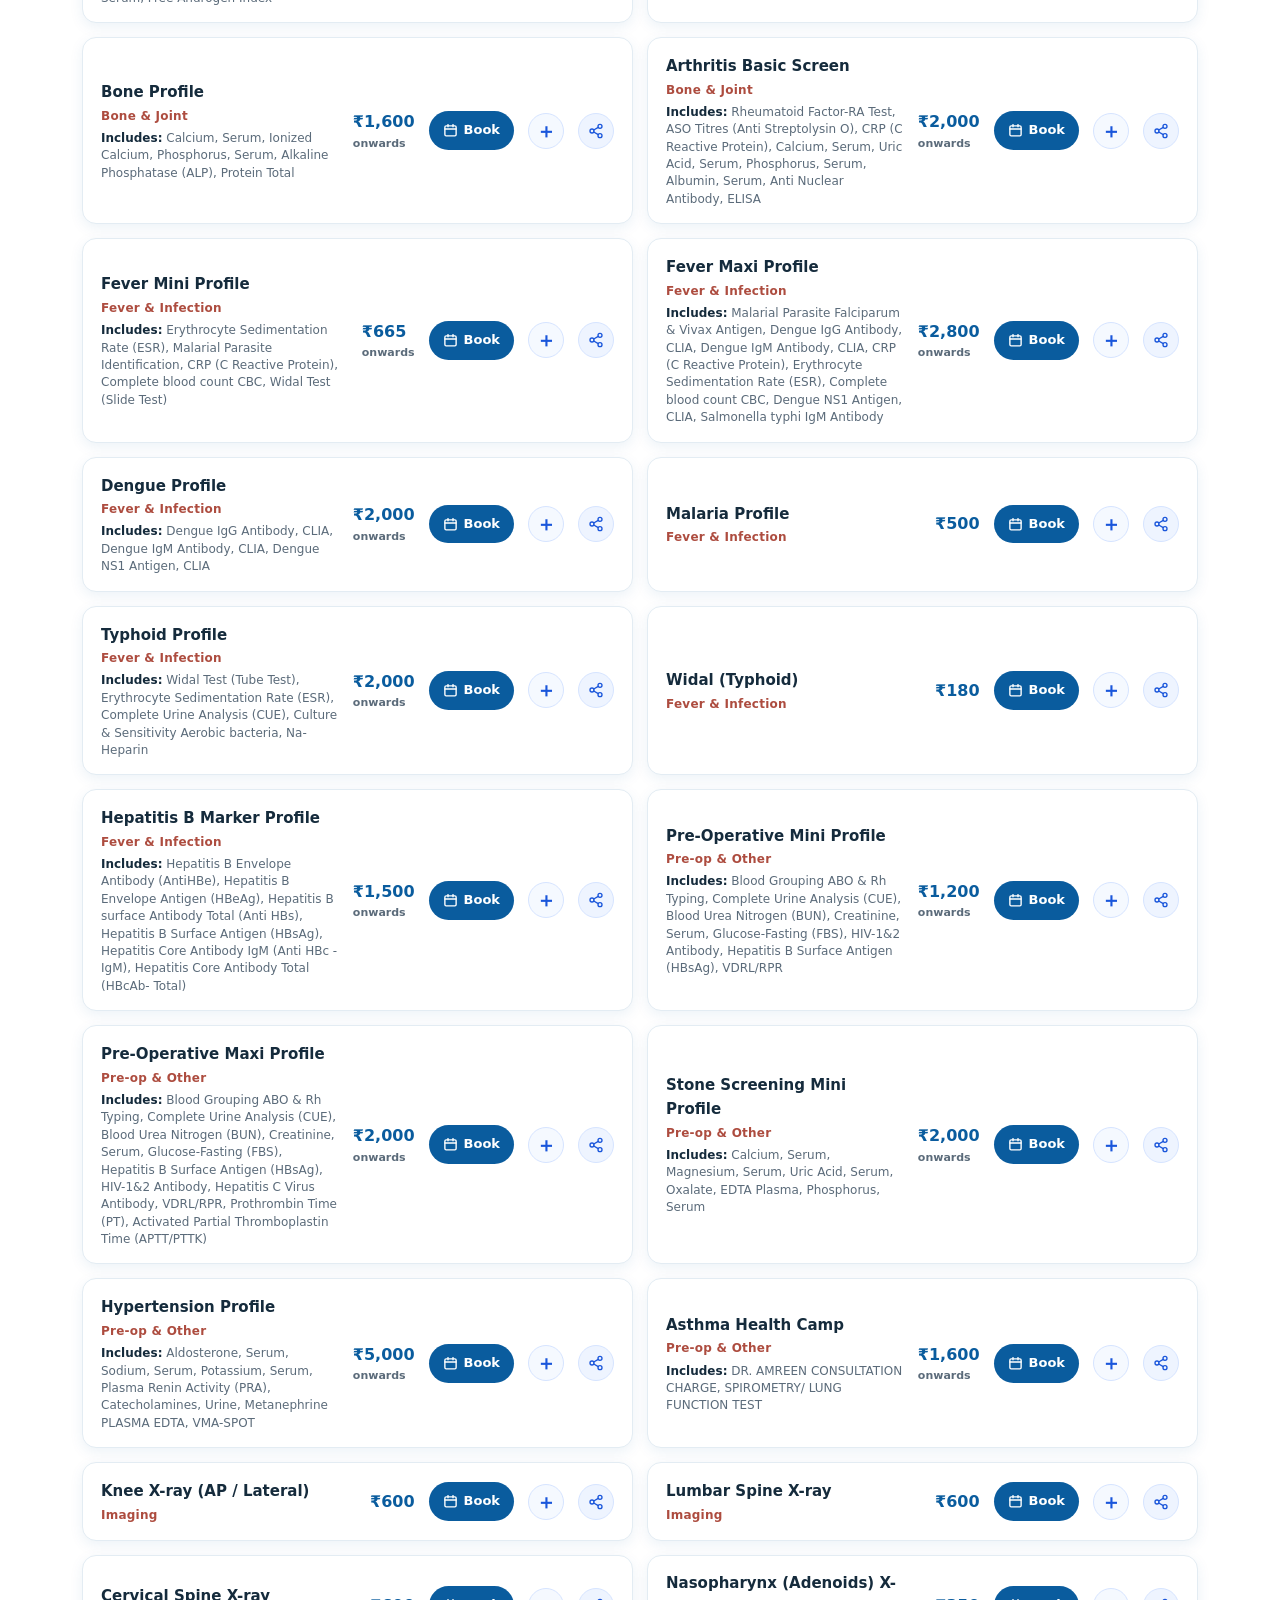
==== commit 70acbb08: "NMC 2026 claim-word audit: remove review-text widget, reword trust, accuracy, affordable, painless a" ====
--- a/index.html
+++ b/index.html
@@ -5,7 +5,6 @@
 <meta name="viewport" content="width=device-width, initial-scale=1.0">
 <link rel="preconnect" href="https://www.googletagmanager.com" crossorigin>
 <link rel="preconnect" href="https://connect.facebook.net" crossorigin>
-<link rel="preconnect" href="https://elfsightcdn.com" crossorigin>
 <link rel="icon" type="image/webp" href="[data-uri]">
 <link rel="apple-touch-icon" href="[data-uri]">
 <title>Caspian Diagnostic Centre | 24/7 Lab, Vijay Nagar Colony, Hyderabad</title>
@@ -314,7 +313,7 @@
 <meta name="keywords" content="diagnostic centre Hyderabad, pathology lab Vijay Nagar, blood test Hyderabad, health checkup packages, home sample collection Hyderabad, HbA1c, thyroid profile, full body checkup">
 <meta name="author" content="Caspian Diagnostic Centre">
 <meta property="og:title" content="Caspian Diagnostic Centre | 24/7 Diagnostic Lab in Vijay Nagar Colony, Hyderabad">
-<meta property="og:description" content="Accurate pathology testing, health checkup packages &amp; home sample collection in Hyderabad. Open 24/7. Book online in seconds.">
+<meta property="og:description" content="Pathologist-reviewed testing, health checkup packages &amp; home sample collection in Hyderabad. Open 24/7. Book online in seconds.">
 <meta property="og:image" content="https://www.caspianlabs.in/ogimage.png">
 <meta property="og:image:width" content="1200">
 <meta property="og:image:height" content="630">
@@ -324,7 +323,7 @@
 <meta property="og:locale" content="en_IN">
 <meta name="twitter:card" content="summary_large_image">
 <meta name="twitter:title" content="Caspian Diagnostic Centre | 24/7 Diagnostic Lab in Vijay Nagar Colony, Hyderabad">
-<meta name="twitter:description" content="Accurate pathology testing, health packages &amp; home collection. Open 24/7. Book online in seconds.">
+<meta name="twitter:description" content="Pathologist-reviewed testing, health packages &amp; home collection. Open 24/7. Book online in seconds.">
 <meta name="twitter:image" content="https://www.caspianlabs.in/ogimage.png">
 
 <!-- ===== Structured data: MedicalBusiness ===== -->
@@ -564,7 +563,7 @@
   <div class="wrap">
     <div>
       <h2 class="hero-h1">24/7 diagnostic centre in Vijay Nagar Colony, Hyderabad, with home sample collection.</h2>
-      <p class="sub">Caspian Diagnostic Centre delivers accurate pathology testing, X-ray and body composition analysis, affordable health checkup packages, and doorstep sample collection across Mehdipatnam, Masab Tank, Asif Nagar and nearby. Book and pay online; reports come straight to your WhatsApp.</p>
+      <p class="sub">Caspian Diagnostic Centre delivers pathologist-reviewed testing, X-ray and body composition analysis, health checkup packages with published prices, and doorstep sample collection across Mehdipatnam, Masab Tank, Asif Nagar and nearby. Book and pay online; reports come straight to your WhatsApp.</p>
       <div class="cta">
         <a class="btn btn-primary" href="#all-tests">Book a Test Online</a>
         <a class="btn btn-wa" href="https://wa.me/919059341154?text=Hi%20Caspian%20Diagnostic%20Centre%2C%20I%27d%20like%20to%20book%20a%20test." target="_blank" rel="noopener">
@@ -572,7 +571,7 @@
           Or WhatsApp
         </a>
       </div>
-      <a class="grating" href="https://g.page/r/CYPwyCtMe4PYEBM/review" target="_blank" rel="noopener" aria-label="Rated 4.9 out of 5 on Google">
+      <a class="grating" href="https://g.page/r/CYPwyCtMe4PYEBM" target="_blank" rel="noopener" aria-label="Rated 4.9 out of 5 on Google">
         <span class="gnum">4.9</span>
         <span class="gstars" aria-hidden="true">★★★★★</span>
         <span class="glbl">Rated on <span class="gg"><span class="b">G</span><span class="r">o</span><span class="y">o</span><span class="b">g</span><span class="g">l</span><span class="r">e</span></span> by our patients</span>
@@ -588,7 +587,7 @@
       <p>No queues, no hassle, from booking to report.</p>
       <div class="step"><div class="num">1</div><div><b>Book</b><span>Book online in seconds, or message us on WhatsApp. Pick your test or package.</span></div></div>
       <div class="step"><div class="num">2</div><div><b>Give your sample</b><span>Visit the centre or schedule free home collection.</span></div></div>
-      <div class="step"><div class="num">3</div><div><b>Get your report</b><span>Accurate digital reports delivered to your phone.</span></div></div>
+      <div class="step"><div class="num">3</div><div><b>Get your report</b><span>Digital reports delivered to your phone.</span></div></div>
       <a class="btn btn-primary" style="width:100%;justify-content:center" href="#all-tests">Book a Test Online</a>
     </div>
   </div>
@@ -746,8 +745,8 @@
       <div class="frow"><div class="ic" aria-hidden="true">🎯</div><div><h3>Accuracy first</h3><p>Calibrated analysers and multi-level quality checks so you and your doctor can rely on every result.</p></div></div>
       <div class="frow"><div class="ic" aria-hidden="true">🏠</div><div><h3>Free home collection</h3><p>Free doorstep sample collection on orders above ₹500, trained phlebotomists, at a time that suits you.</p></div></div>
       <div class="frow"><div class="ic" aria-hidden="true">💬</div><div><h3>Reports on WhatsApp</h3><p>Get your digital reports delivered to your phone quickly, no need to travel back to collect them.</p></div></div>
-      <div class="frow"><div class="ic" aria-hidden="true">👨‍⚕️</div><div><h3>Expert verified</h3><p>Every report is reviewed and validated by qualified pathologists before it reaches you.</p></div></div>
-      <div class="frow"><div class="ic" aria-hidden="true">💰</div><div><h3>Fair, transparent pricing</h3><p>Honest package pricing with no hidden costs, quality diagnostics that stay affordable.</p></div></div>
+      <div class="frow"><div class="ic" aria-hidden="true">👨‍⚕️</div><div><h3>Pathologist verified</h3><p>Every report is reviewed and validated by qualified pathologists before it reaches you.</p></div></div>
+      <div class="frow"><div class="ic" aria-hidden="true">💰</div><div><h3>Fair, transparent pricing</h3><p>Honest package pricing with no hidden costs, with every price published on this site.</p></div></div>
       <div class="frow"><div class="ic" aria-hidden="true">🕗</div><div><h3>Open 24/7</h3><p>We're open round the clock, every day, walk in or book a home collection whenever it suits you, day or night.</p></div></div>
     </div>
   </div>
@@ -757,42 +756,16 @@
 <section class="sec" id="reviews" style="background:var(--bg-blue)">
   <div class="wrap">
     <div class="center" style="max-width:660px">
-      <div class="eyebrow">Loved by patients</div>
-      <h2>Trusted by patients across Hyderabad</h2>
-      <p class="lead center">Genuine reviews from patients across Hyderabad. If Caspian has cared for you, a quick rating on Google helps other families find us.</p>
+      <div class="eyebrow">Google rating</div>
+      <h2>How patients rate us on Google</h2>
+      <p class="lead center">Our public rating on Google is linked below. We do not reproduce patient reviews on this website.</p>
       <div style="margin-top:22px">
-        <a class="btn btn-google" href="https://g.page/r/CYPwyCtMe4PYEBM/review" target="_blank" rel="noopener" aria-label="Rate Caspian Diagnostic Centre on Google">
-          <span style="color:#fbbc04;font-size:17px" aria-hidden="true">&#9733;</span>&nbsp;Rate us on <span class="gg" style="margin-left:5px"><span class="b">G</span><span class="r">o</span><span class="y">o</span><span class="b">g</span><span class="g">l</span><span class="r">e</span></span>
+        <a class="btn btn-google" href="https://g.page/r/CYPwyCtMe4PYEBM" target="_blank" rel="noopener" aria-label="See Caspian Diagnostic Centre's rating on Google">
+          <span style="color:#fbbc04;font-size:17px" aria-hidden="true">&#9733;</span>&nbsp;See our rating on <span class="gg" style="margin-left:5px"><span class="b">G</span><span class="r">o</span><span class="y">o</span><span class="b">g</span><span class="g">l</span><span class="r">e</span></span>
         </a>
       </div>
     </div>
-    <!-- ELFSIGHT GOOGLE REVIEWS WIDGET -->
-    <!-- WIDGET-START -->
-    <div style="margin-top:32px">
-      <div class="elfsight-app-c36754ed-7ebc-4538-b310-9eec6b7dbca0" data-elfsight-app-lazy id="elfReviews"></div>
-    </div>
-    <script>
-      // Load Elfsight's platform.js only when the reviews section nears the
-      // viewport, keeps the heaviest third-party script off initial load.
-      (function(){
-        var target = document.getElementById('elfReviews');
-        if (!target) return;
-        var done = false;
-        function inject(){
-          if (done) return; done = true;
-          var s = document.createElement('script');
-          s.src = 'https://elfsightcdn.com/platform.js'; s.async = true;
-          document.body.appendChild(s);
-        }
-        if ('IntersectionObserver' in window){
-          var io = new IntersectionObserver(function(entries){
-            if (entries[0].isIntersecting){ inject(); io.disconnect(); }
-          }, {rootMargin: '600px'});
-          io.observe(target);
-        } else { inject(); }
-      })();
-    </script>
-    <!-- WIDGET-END -->
+    <!-- Elfsight Google reviews widget removed 19 Nov 2026: it reproduced patient review text, which the NMC guidelines of 6 Oct 2026 treat as testimonials. The rating link above stays. -->
   </div>
 </section>
 
@@ -818,8 +791,8 @@
   <div class="wrap about-grid about">
     <div>
       <div class="eyebrow">About us</div>
-      <h2 style="font-size:clamp(26px,3.2vw,34px);margin-bottom:16px">A trusted name in Hyderabad diagnostics</h2>
-      <p>Caspian Diagnostic Centre has served the Vijay Nagar Colony community and greater Hyderabad since 2021, with a simple commitment: accurate results, delivered with care. We combine modern laboratory technology with a patient-first approach.</p>
+      <h2 style="font-size:clamp(26px,3.2vw,34px);margin-bottom:16px">Diagnostics in Vijay Nagar Colony since 2021</h2>
+      <p>Caspian Diagnostic Centre has served the Vijay Nagar Colony community and greater Hyderabad since 2021, with a simple commitment: pathologist-reviewed results, delivered with care. We combine modern laboratory technology with a patient-first approach.</p>
       <p>As a <strong>Government of Telangana–registered</strong> diagnostic establishment (Regn. No. 07F-APMCE-1846) and a <strong>PCPNDT-registered</strong> imaging centre (Regn. No. 0116A1337), we uphold strict standards of quality and compliance.</p>
       <p>From routine tests to comprehensive health packages, our qualified team ensures every sample is handled with precision and every report is one you can trust.</p>
       <div class="chips">
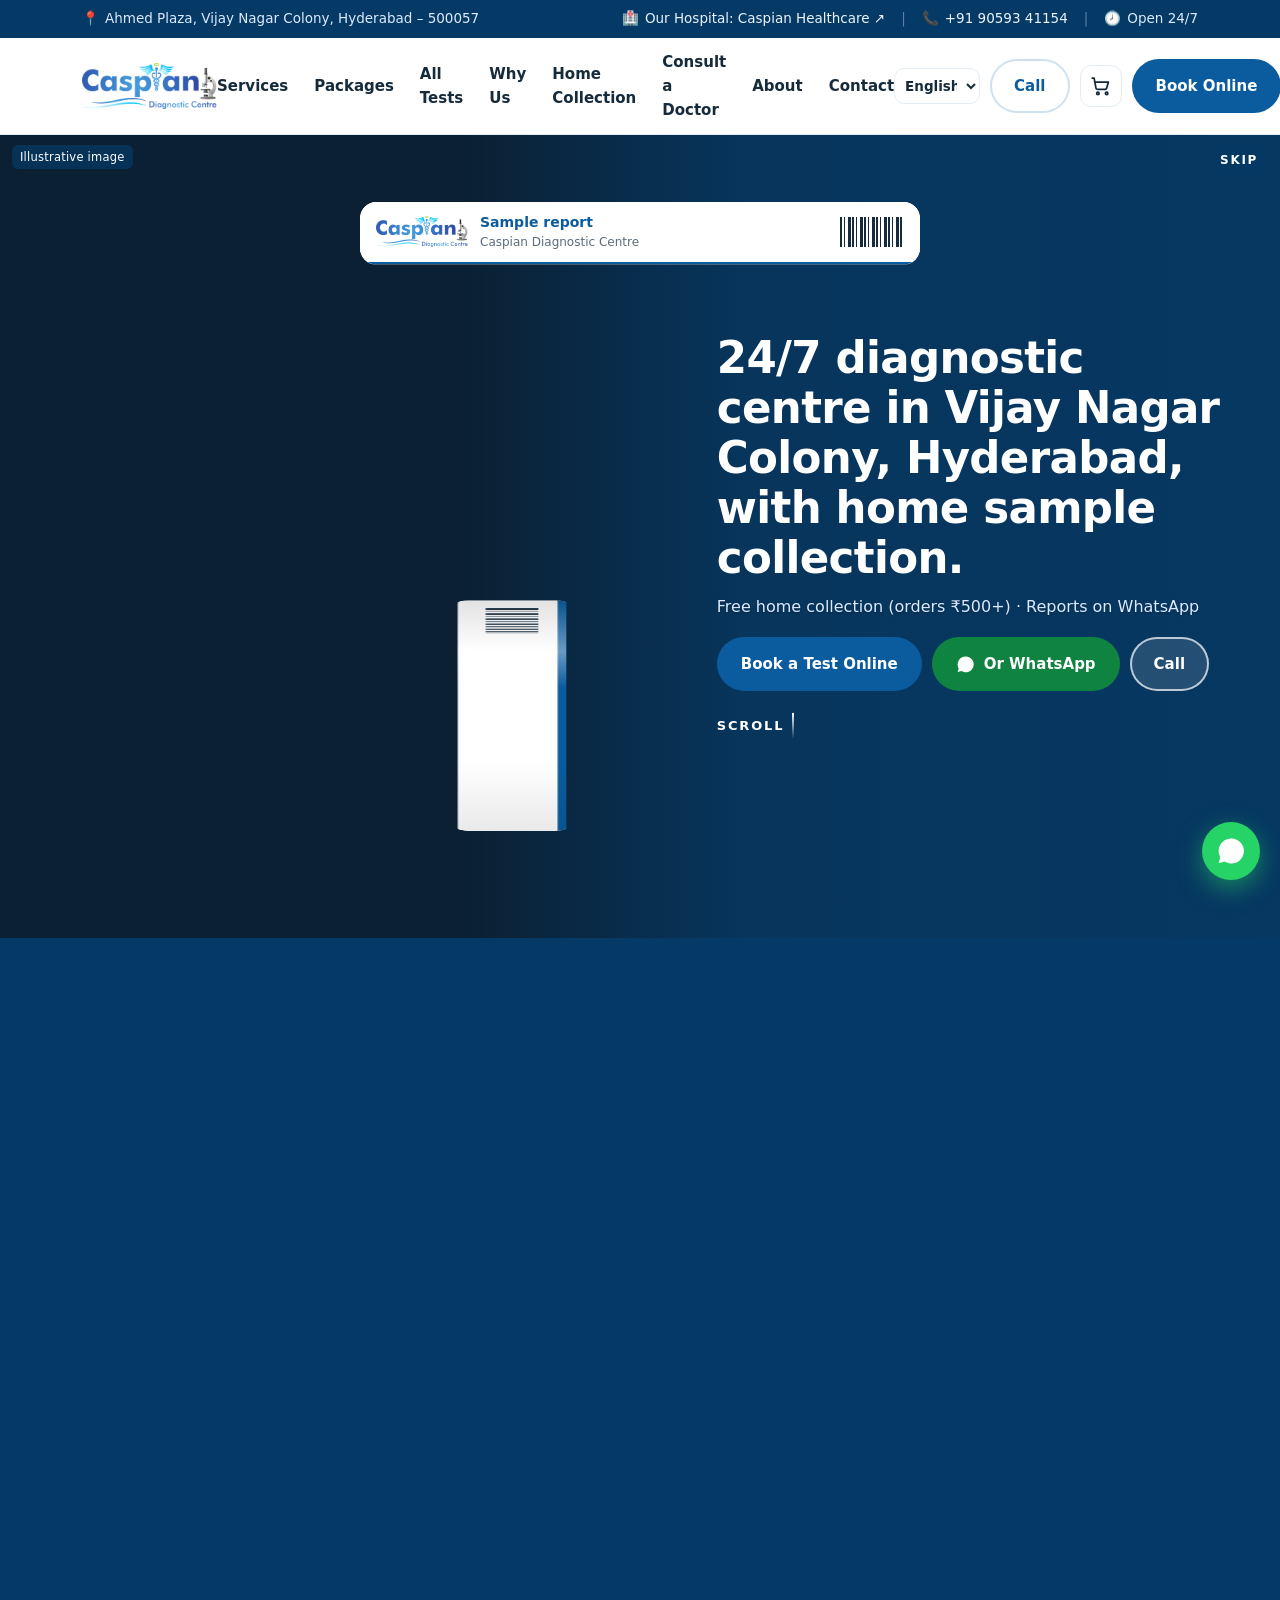
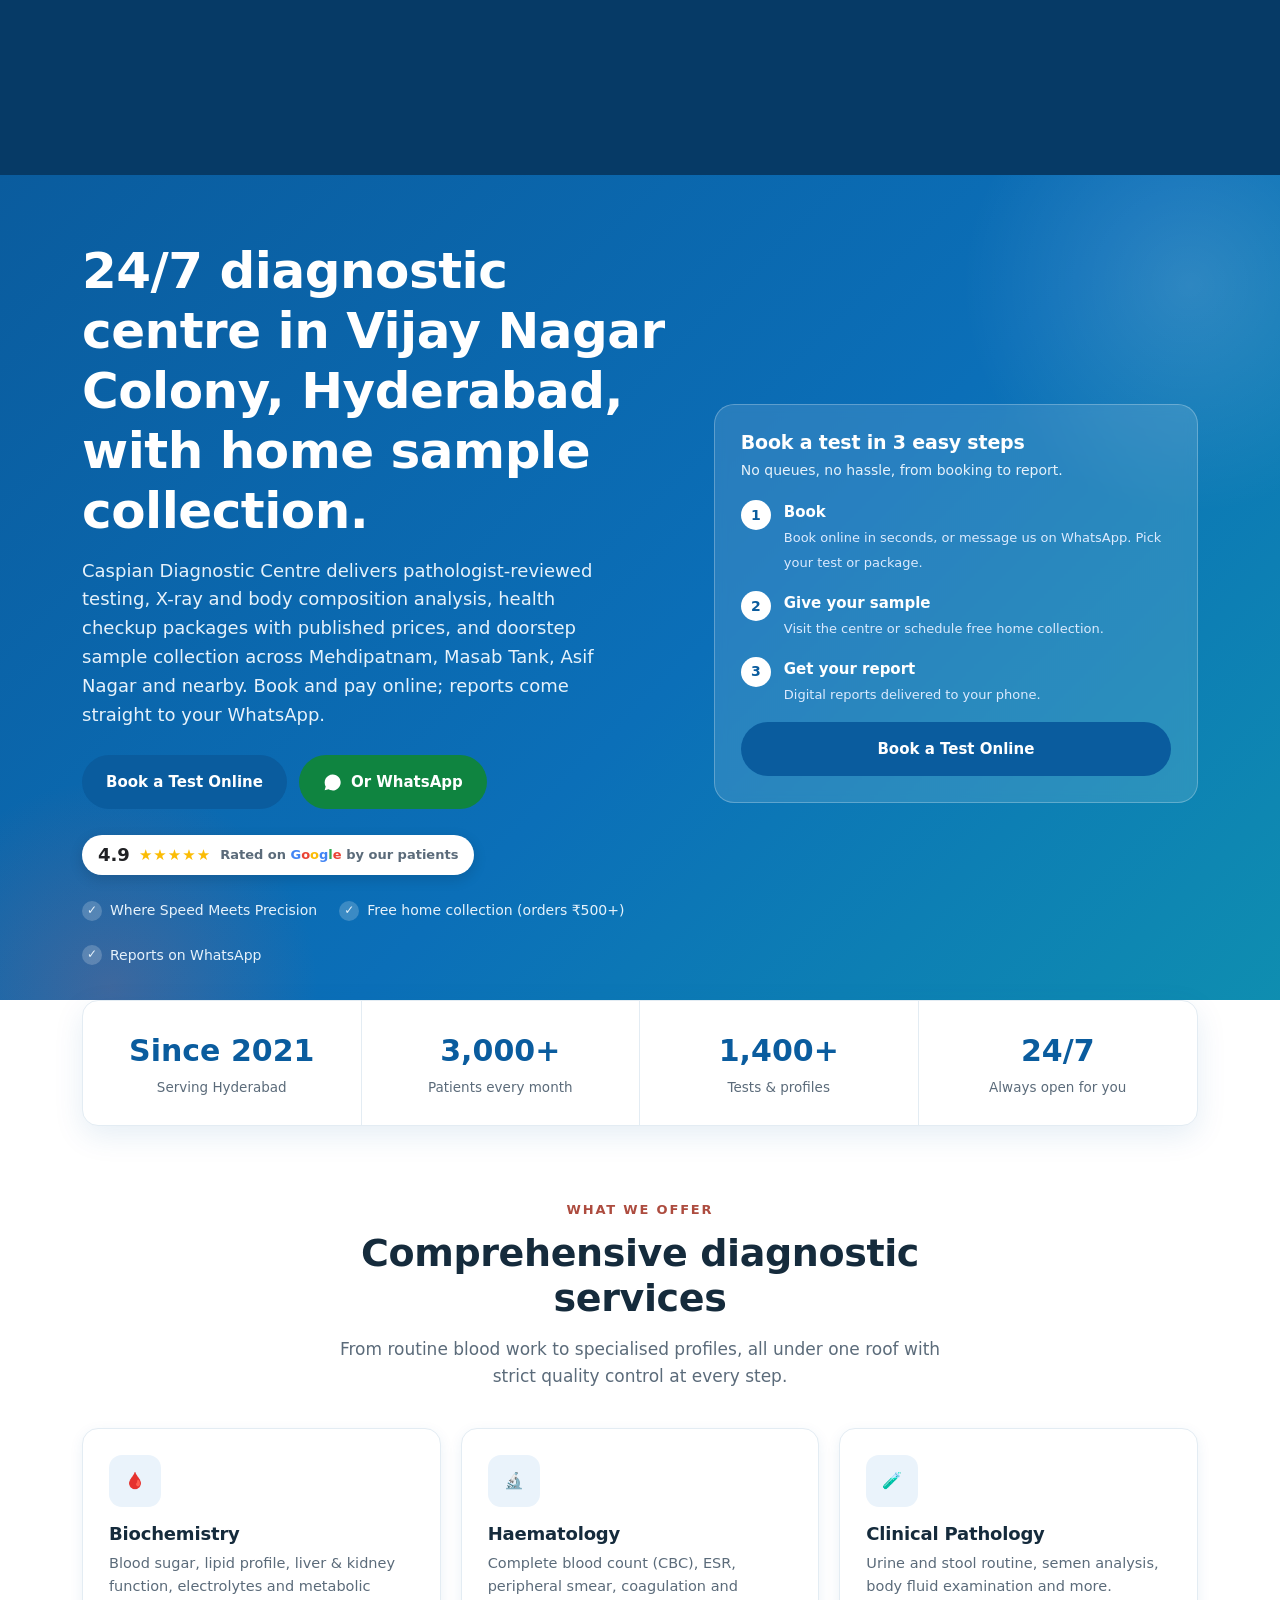
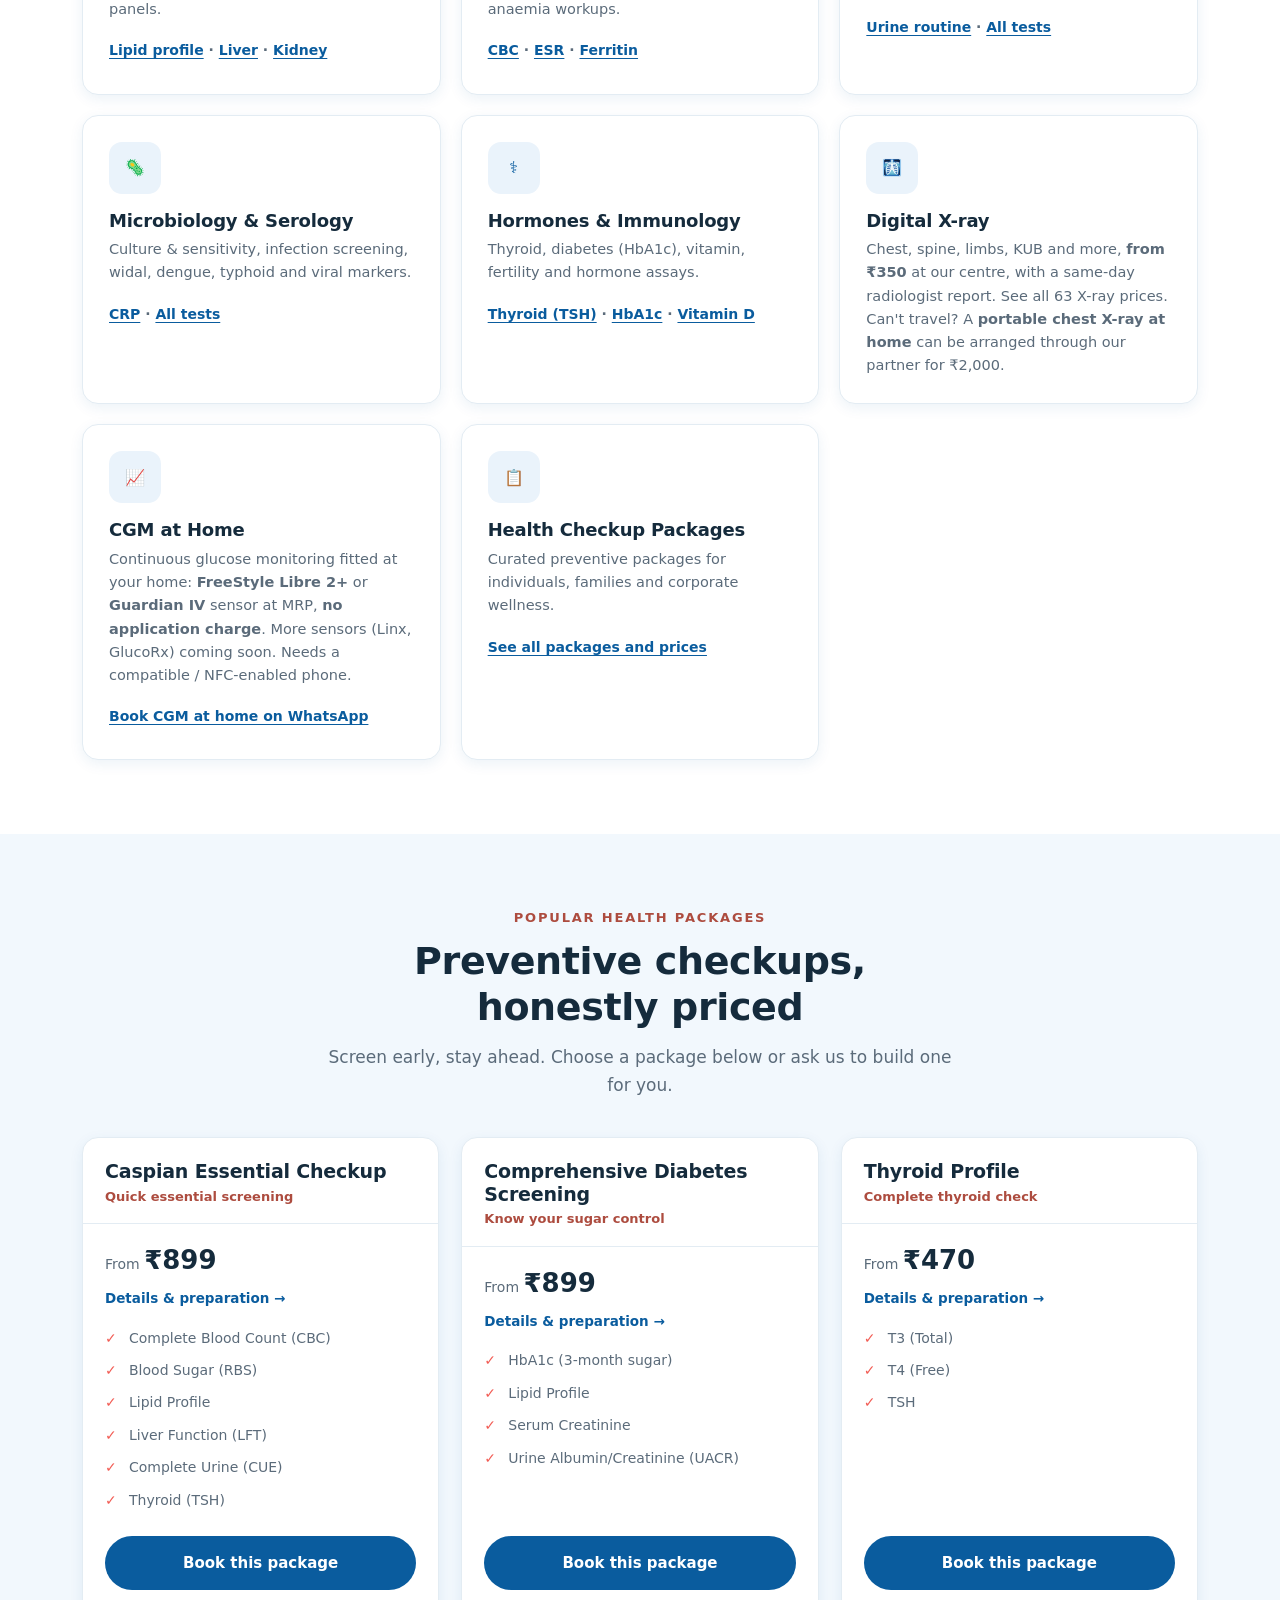
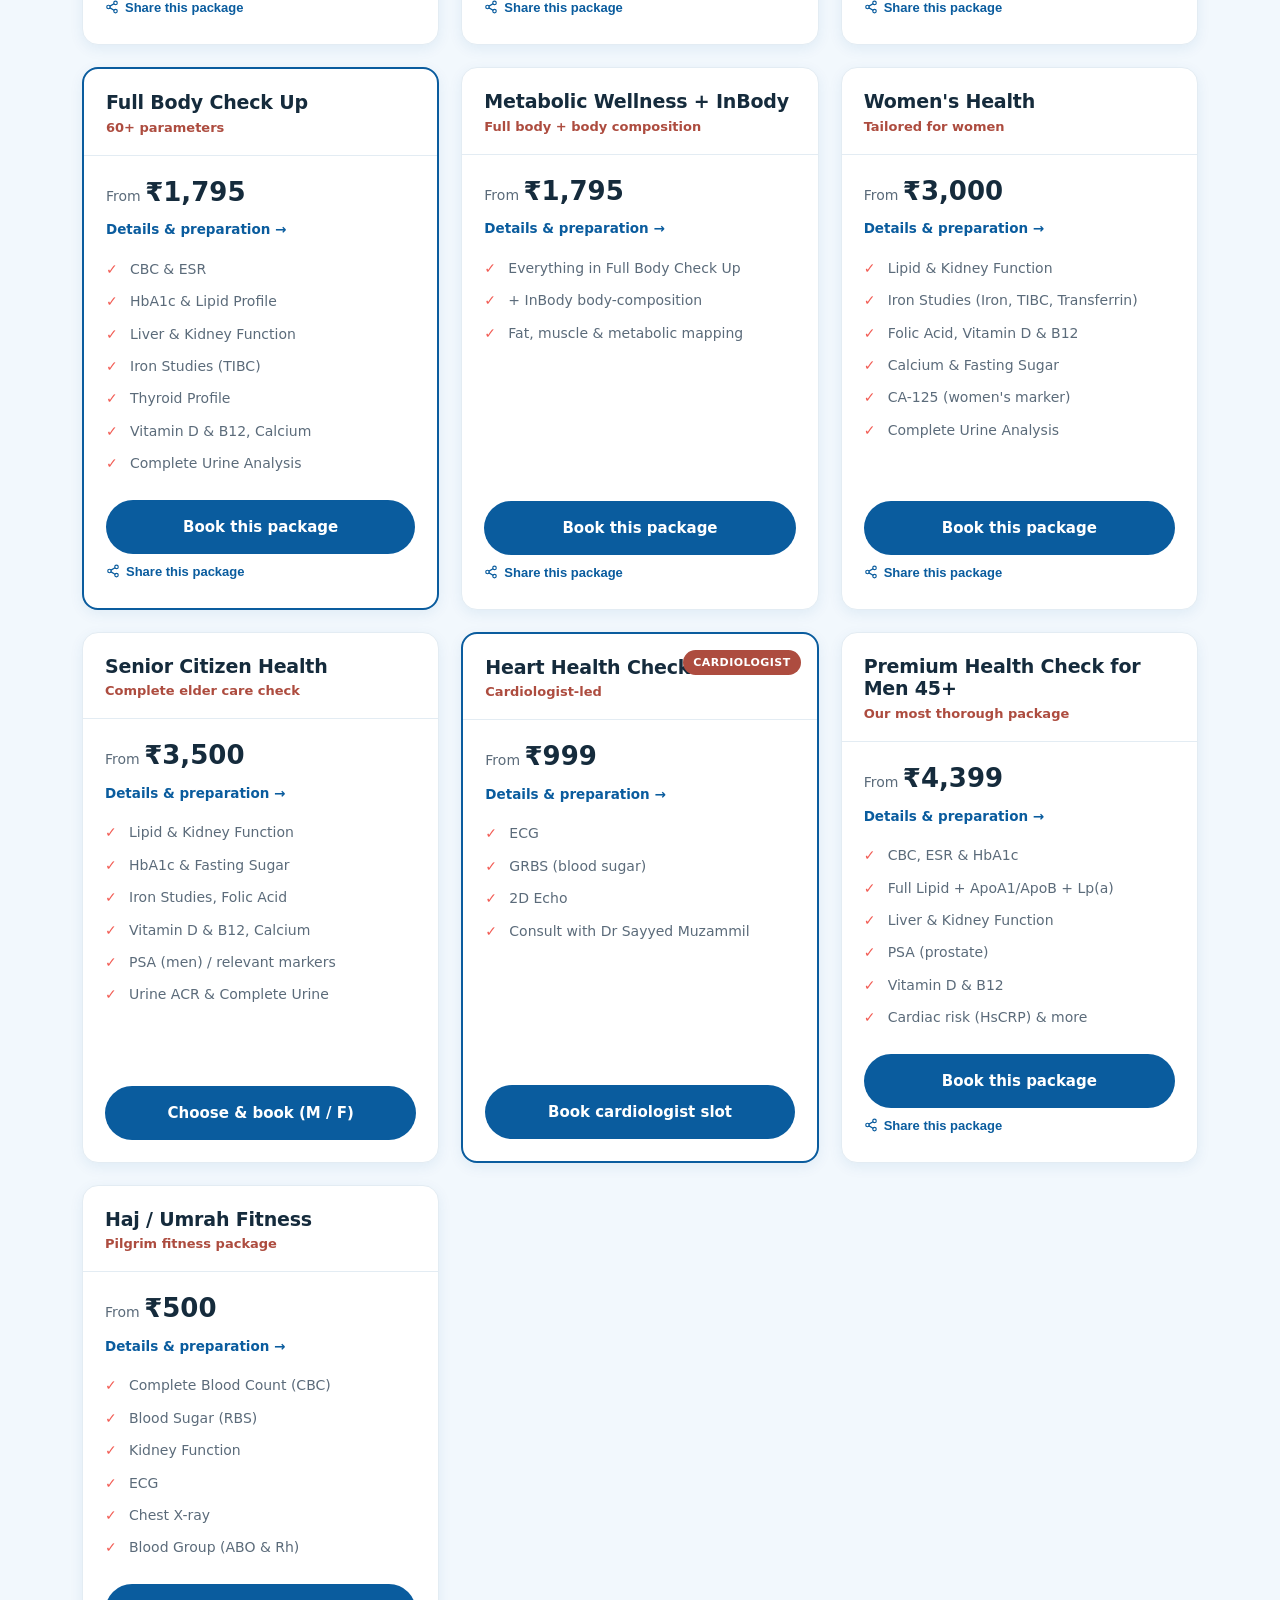
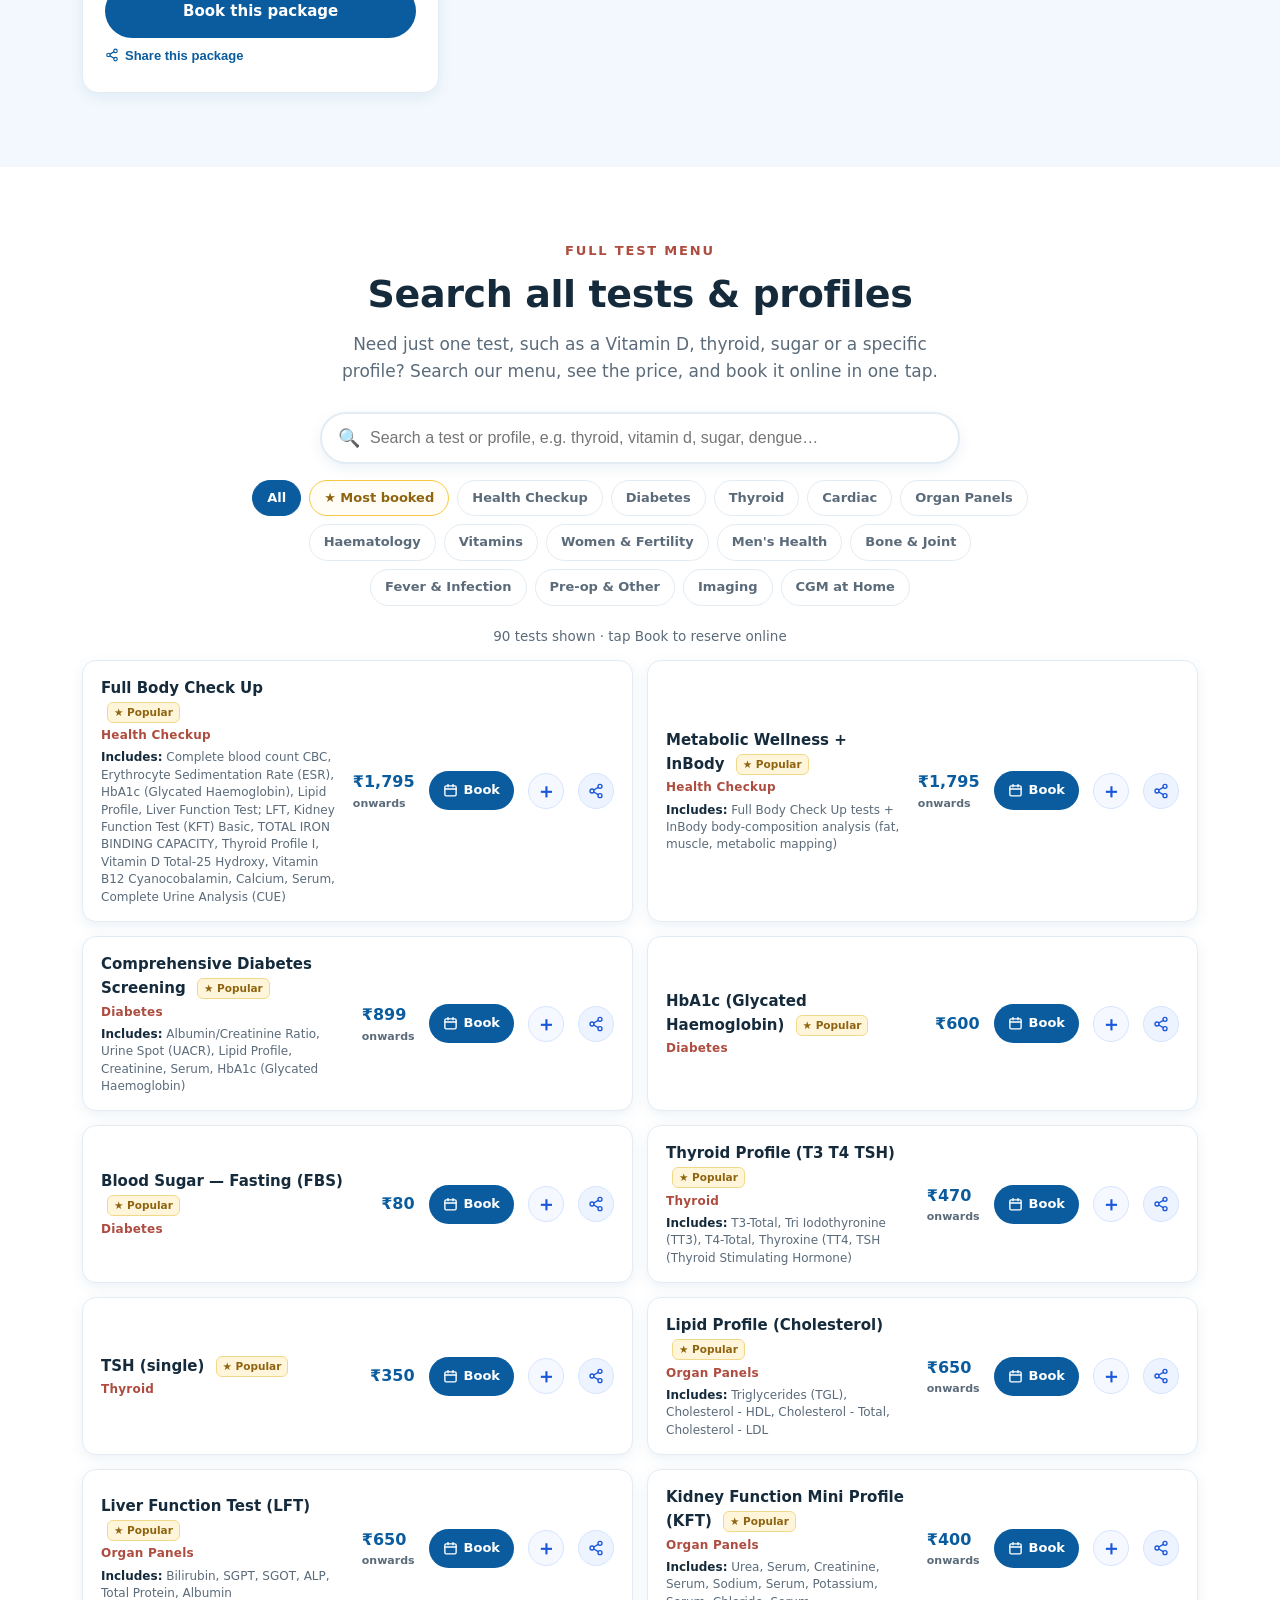
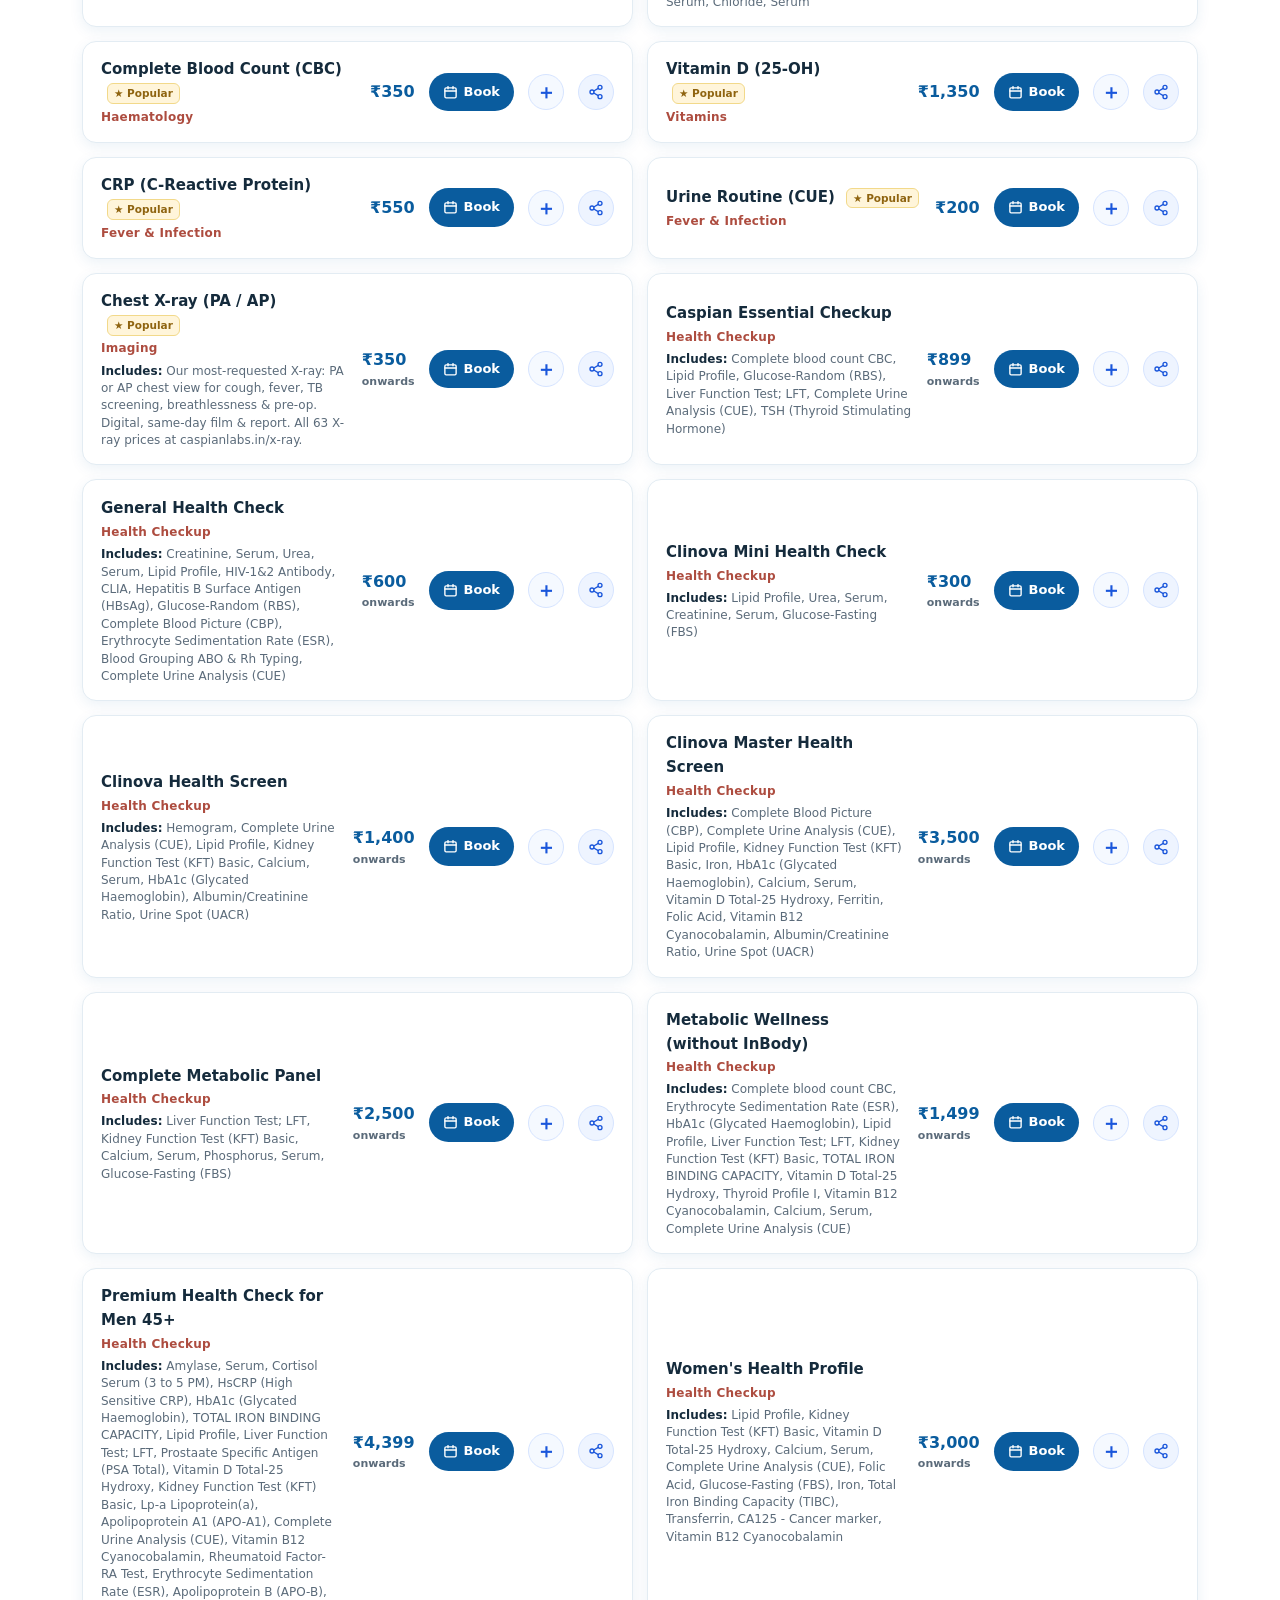
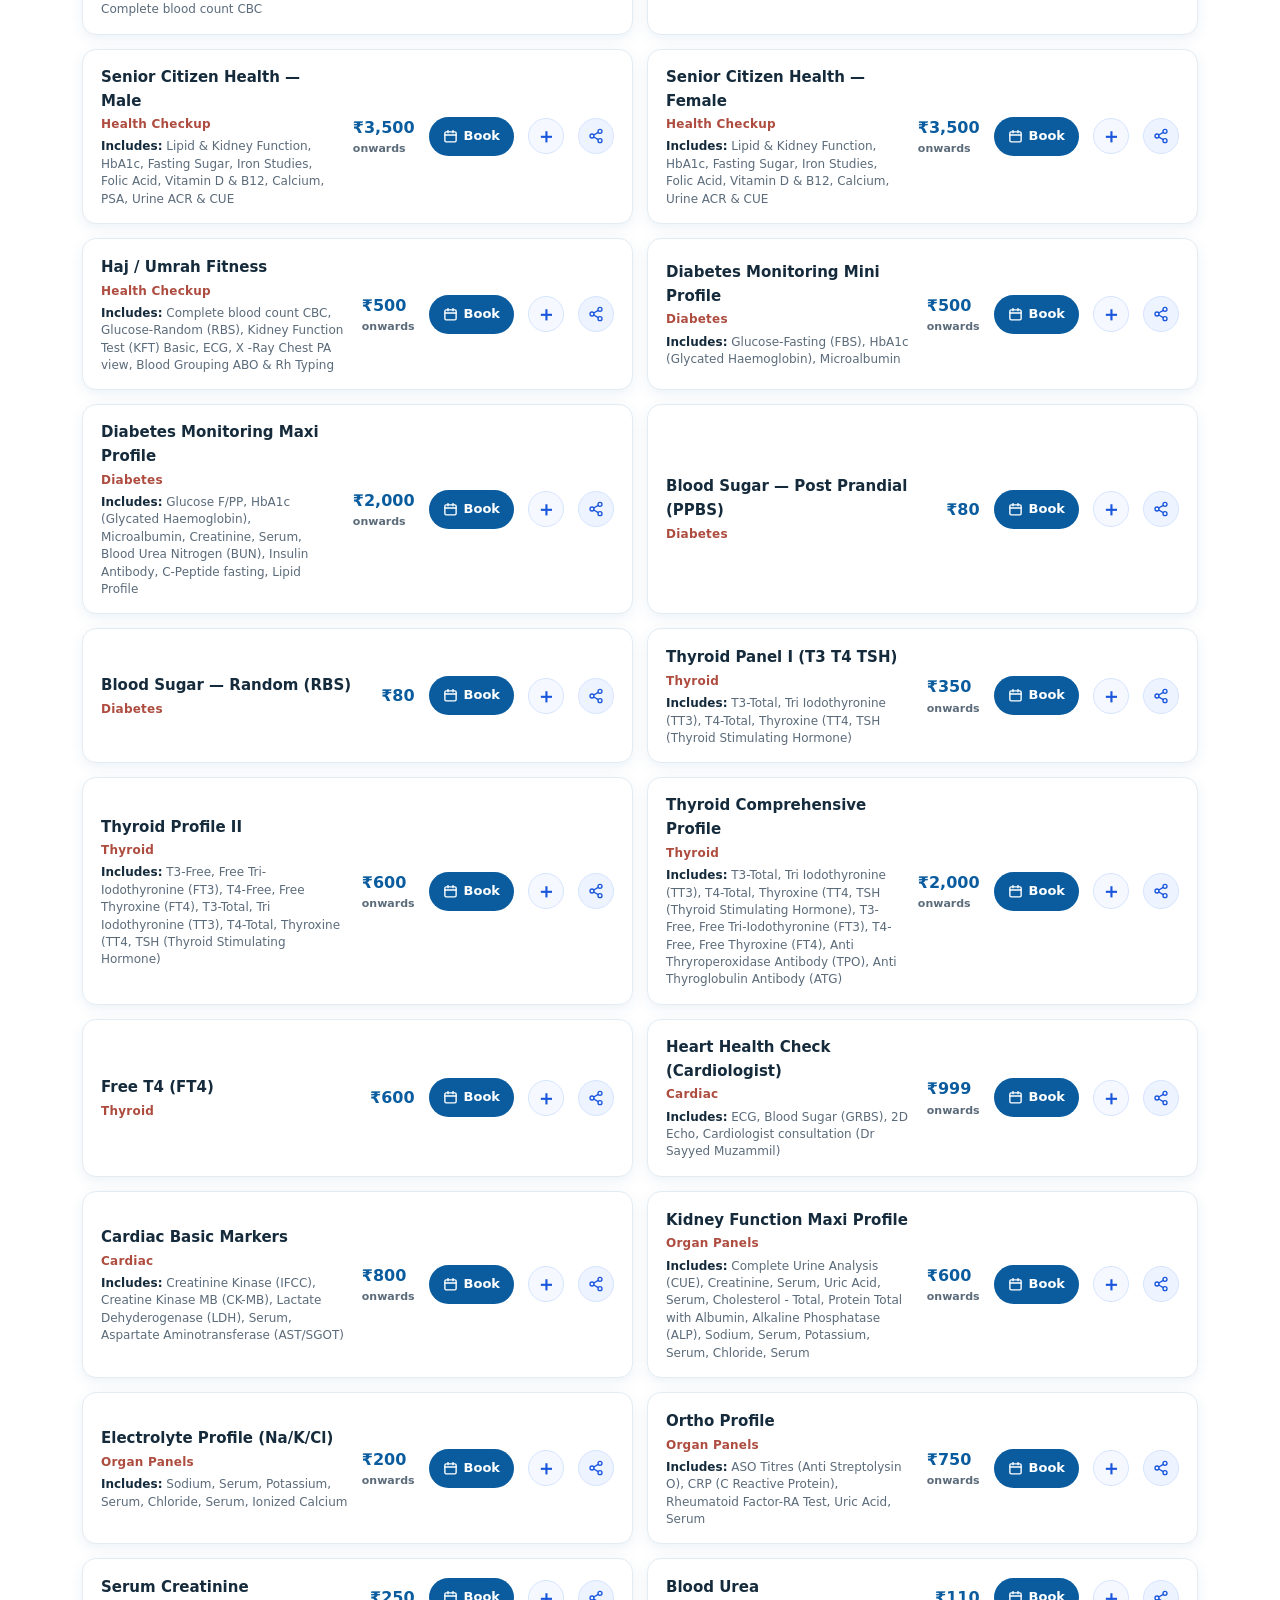
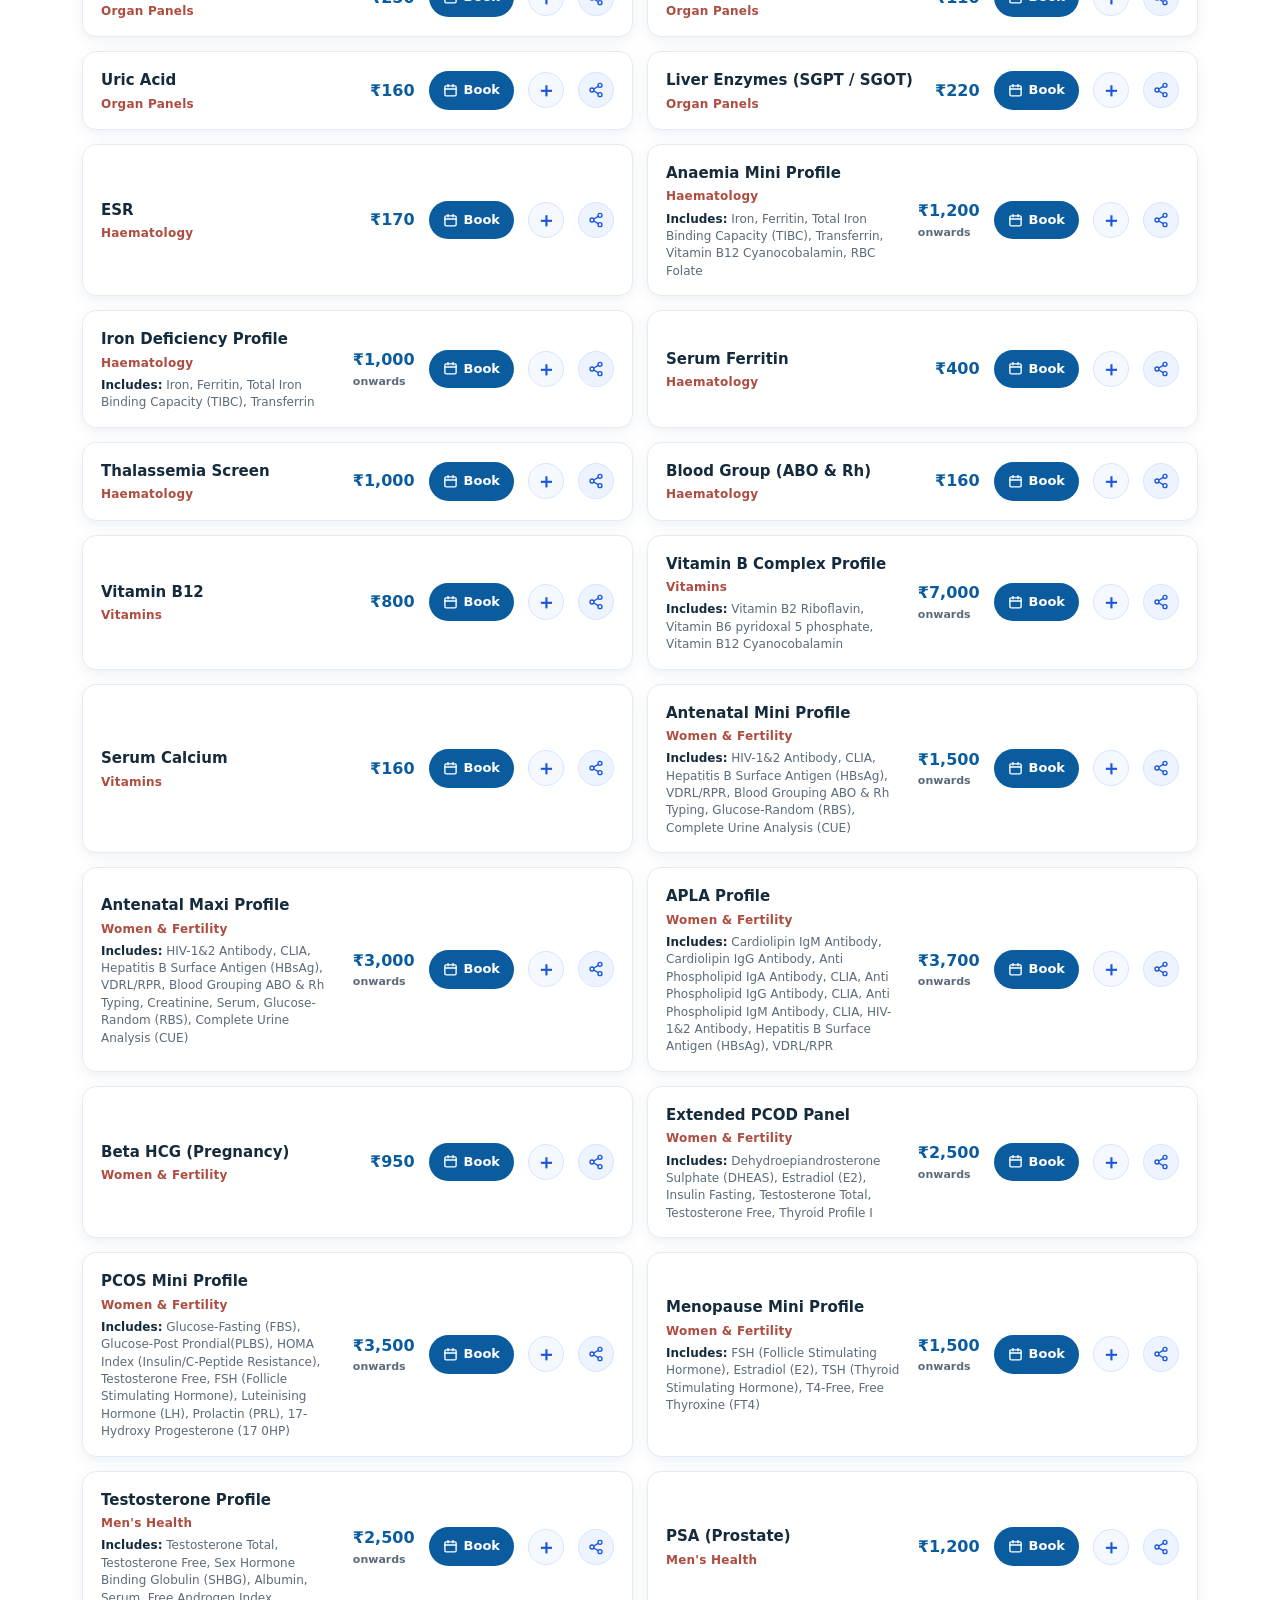
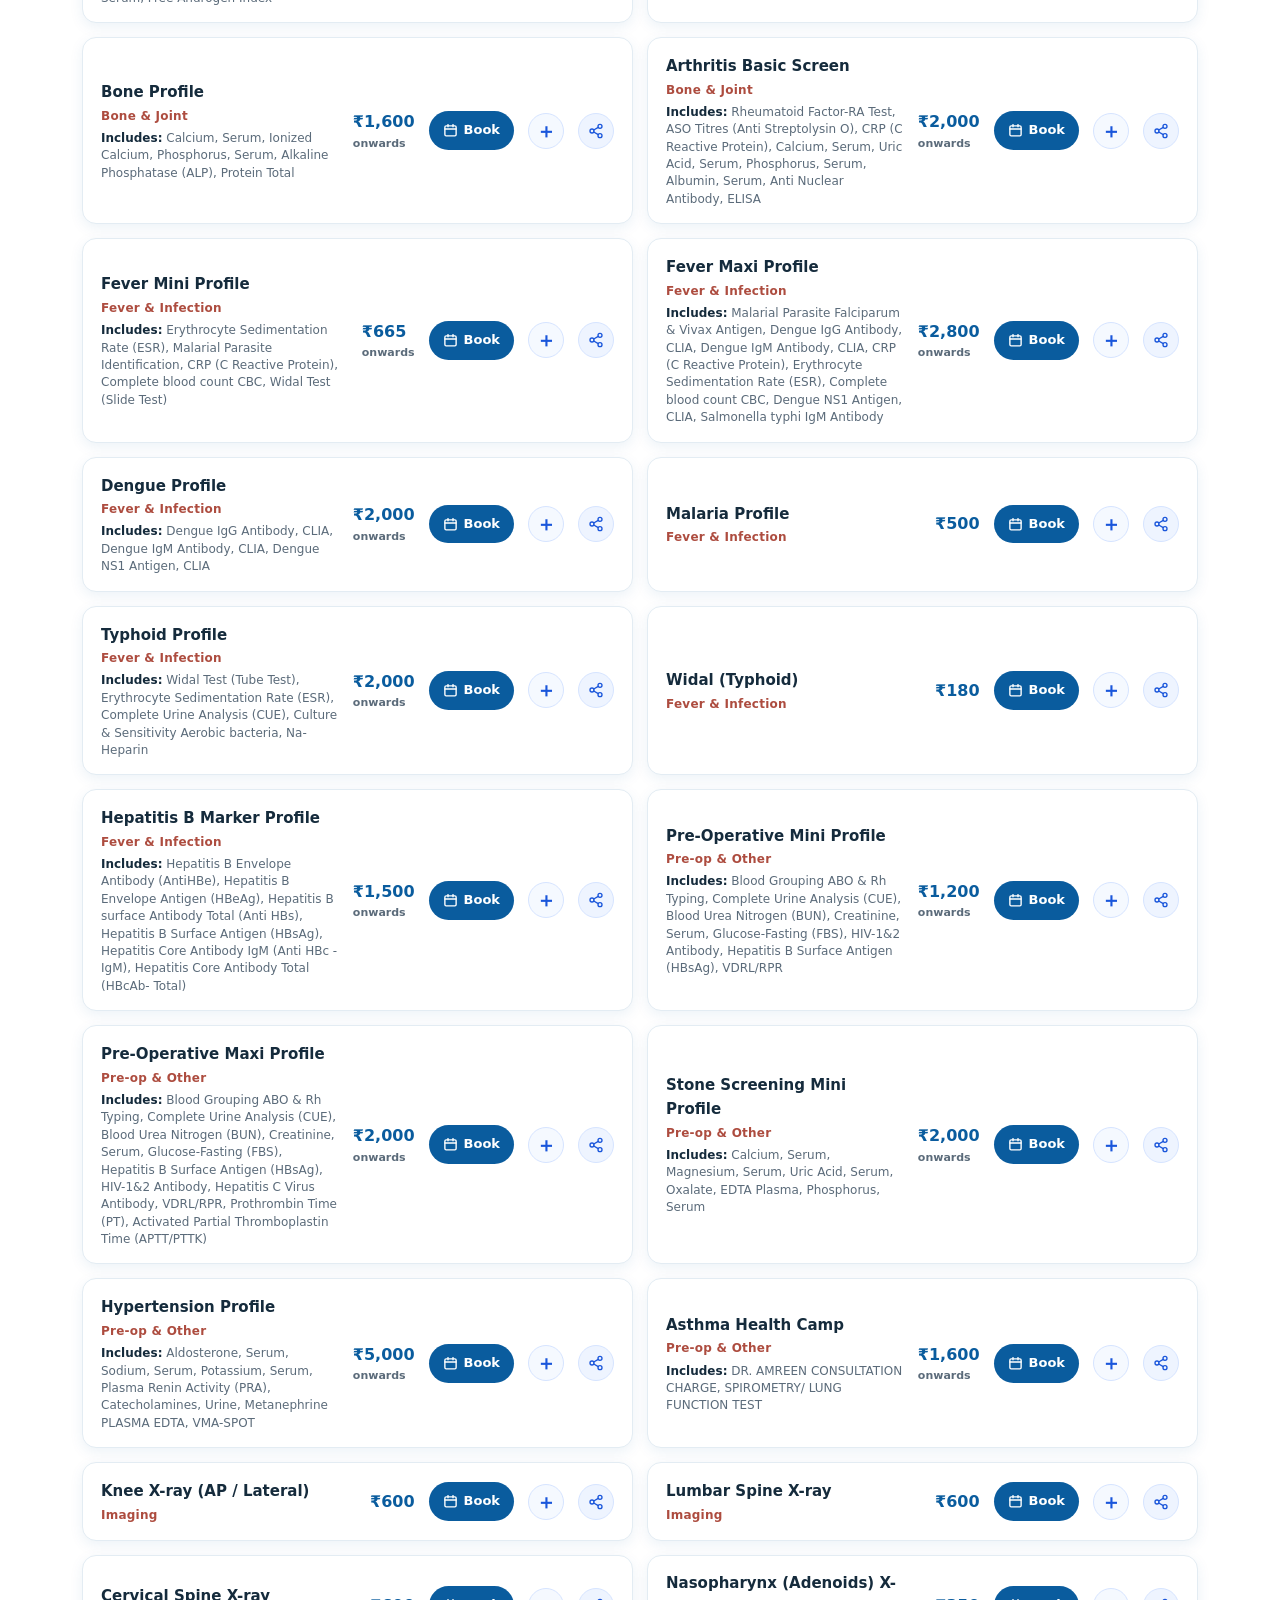
==== commit 1bf84239: "NMC claim audit pass 3: drop popularity claims on the Full Body Check Up and plain opt-in wording - " ====
--- a/index.html
+++ b/index.html
@@ -657,7 +657,7 @@
         <div class="act"><a class="btn btn-primary" data-book-name="Thyroid Profile (T3 T4 TSH)" data-book-price="470" href="https://wa.me/919059341154?text=Hi%20Caspian%20Diagnostic%20Centre%2C%20I%27d%20like%20to%20book%20the%20Thyroid%20Profile." target="_blank" rel="noopener">Book this package</a></div>
       </div>
       <div class="pkg feat">
-        <div class="top"><span class="tag">MOST POPULAR</span><h3>Full Body Check Up</h3><div class="cnt">60+ parameters</div></div>
+        <div class="top"><h3>Full Body Check Up</h3><div class="cnt">60+ parameters</div></div>
         <div class="price">From <b>₹1,795</b></div>
         <div class="more"><a href="/packages/full-body-checkup-hyderabad">Details &amp; preparation &rarr;</a></div>
         <ul><li>CBC &amp; ESR</li><li>HbA1c &amp; Lipid Profile</li><li>Liver &amp; Kidney Function</li><li>Iron Studies (TIBC)</li><li>Thyroid Profile</li><li>Vitamin D &amp; B12, Calcium</li><li>Complete Urine Analysis</li></ul>
@@ -742,7 +742,7 @@
       <p class="lead center">Our promise is simple: <em>Where Speed Meets Precision</em>, backed by trained professionals and rigorous processes.</p>
     </div>
     <div class="feat-grid">
-      <div class="frow"><div class="ic" aria-hidden="true">🎯</div><div><h3>Accuracy first</h3><p>Calibrated analysers and multi-level quality checks so you and your doctor can rely on every result.</p></div></div>
+      <div class="frow"><div class="ic" aria-hidden="true">🎯</div><div><h3>Quality checks</h3><p>Calibrated analysers and multi-level quality checks on every run, with each report signed off by a pathologist.</p></div></div>
       <div class="frow"><div class="ic" aria-hidden="true">🏠</div><div><h3>Free home collection</h3><p>Free doorstep sample collection on orders above ₹500, trained phlebotomists, at a time that suits you.</p></div></div>
       <div class="frow"><div class="ic" aria-hidden="true">💬</div><div><h3>Reports on WhatsApp</h3><p>Get your digital reports delivered to your phone quickly, no need to travel back to collect them.</p></div></div>
       <div class="frow"><div class="ic" aria-hidden="true">👨‍⚕️</div><div><h3>Pathologist verified</h3><p>Every report is reviewed and validated by qualified pathologists before it reaches you.</p></div></div>
@@ -794,7 +794,7 @@
       <h2 style="font-size:clamp(26px,3.2vw,34px);margin-bottom:16px">Diagnostics in Vijay Nagar Colony since 2021</h2>
       <p>Caspian Diagnostic Centre has served the Vijay Nagar Colony community and greater Hyderabad since 2021, with a simple commitment: pathologist-reviewed results, delivered with care. We combine modern laboratory technology with a patient-first approach.</p>
       <p>As a <strong>Government of Telangana–registered</strong> diagnostic establishment (Regn. No. 07F-APMCE-1846) and a <strong>PCPNDT-registered</strong> imaging centre (Regn. No. 0116A1337), we uphold strict standards of quality and compliance.</p>
-      <p>From routine tests to comprehensive health packages, our qualified team ensures every sample is handled with precision and every report is one you can trust.</p>
+      <p>From routine tests to comprehensive health packages, our qualified team ensures every sample is handled with care and every report is checked by a pathologist.</p>
       <div class="chips">
         <span class="chip">Govt. of Telangana Registered</span>
         <span class="chip">PCPNDT Registered</span>
@@ -924,7 +924,7 @@
           <span class="foot-logo"><span class="li" role="img" aria-label="Caspian Diagnostic Centre"></span></span>
           <div class="ftag" style="margin-top:12px">Where Speed Meets Precision.</div>
         </div>
-        <p style="max-width:320px">Where Speed Meets Precision. Reliable pathology testing and health checkups with home sample collection across Hyderabad.</p>
+        <p style="max-width:320px">Where Speed Meets Precision. Pathology testing and health checkups with home sample collection across Hyderabad.</p>
       </div>
       <div>
         <h3>Quick links</h3>
